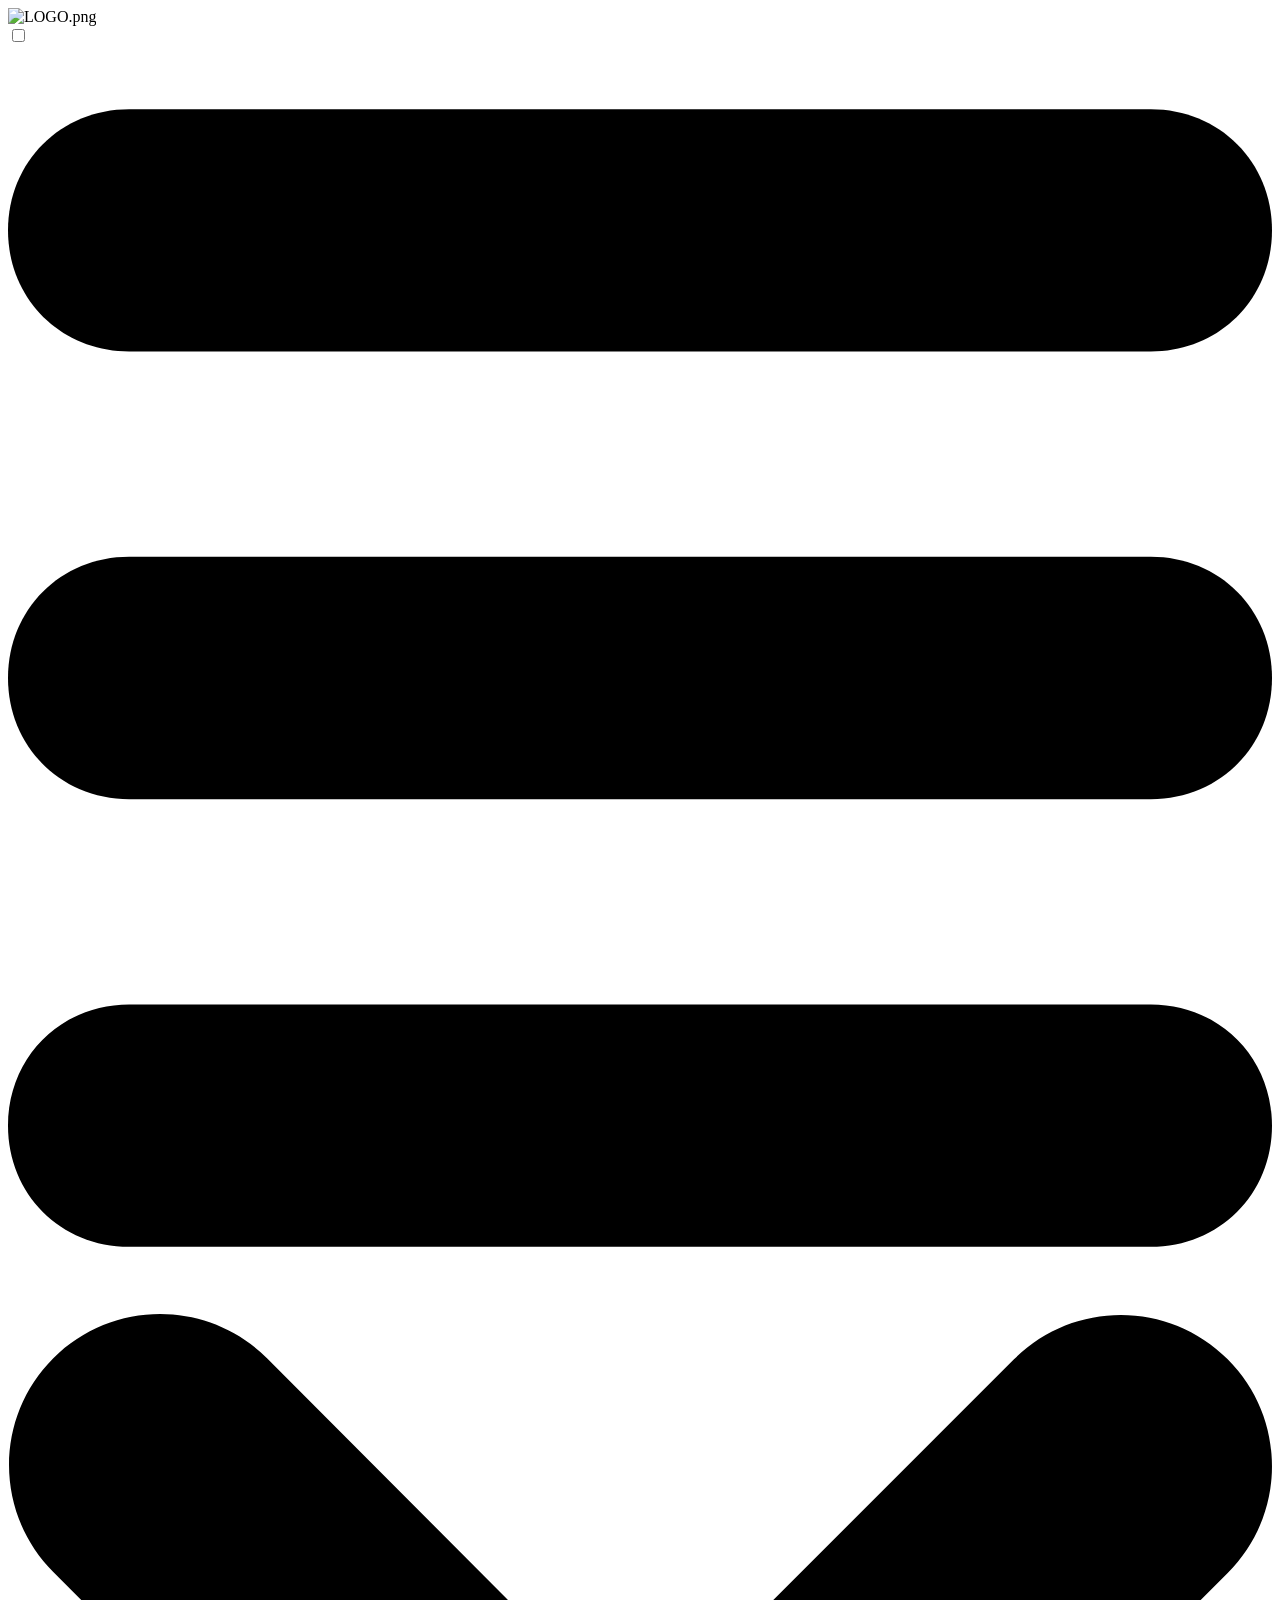
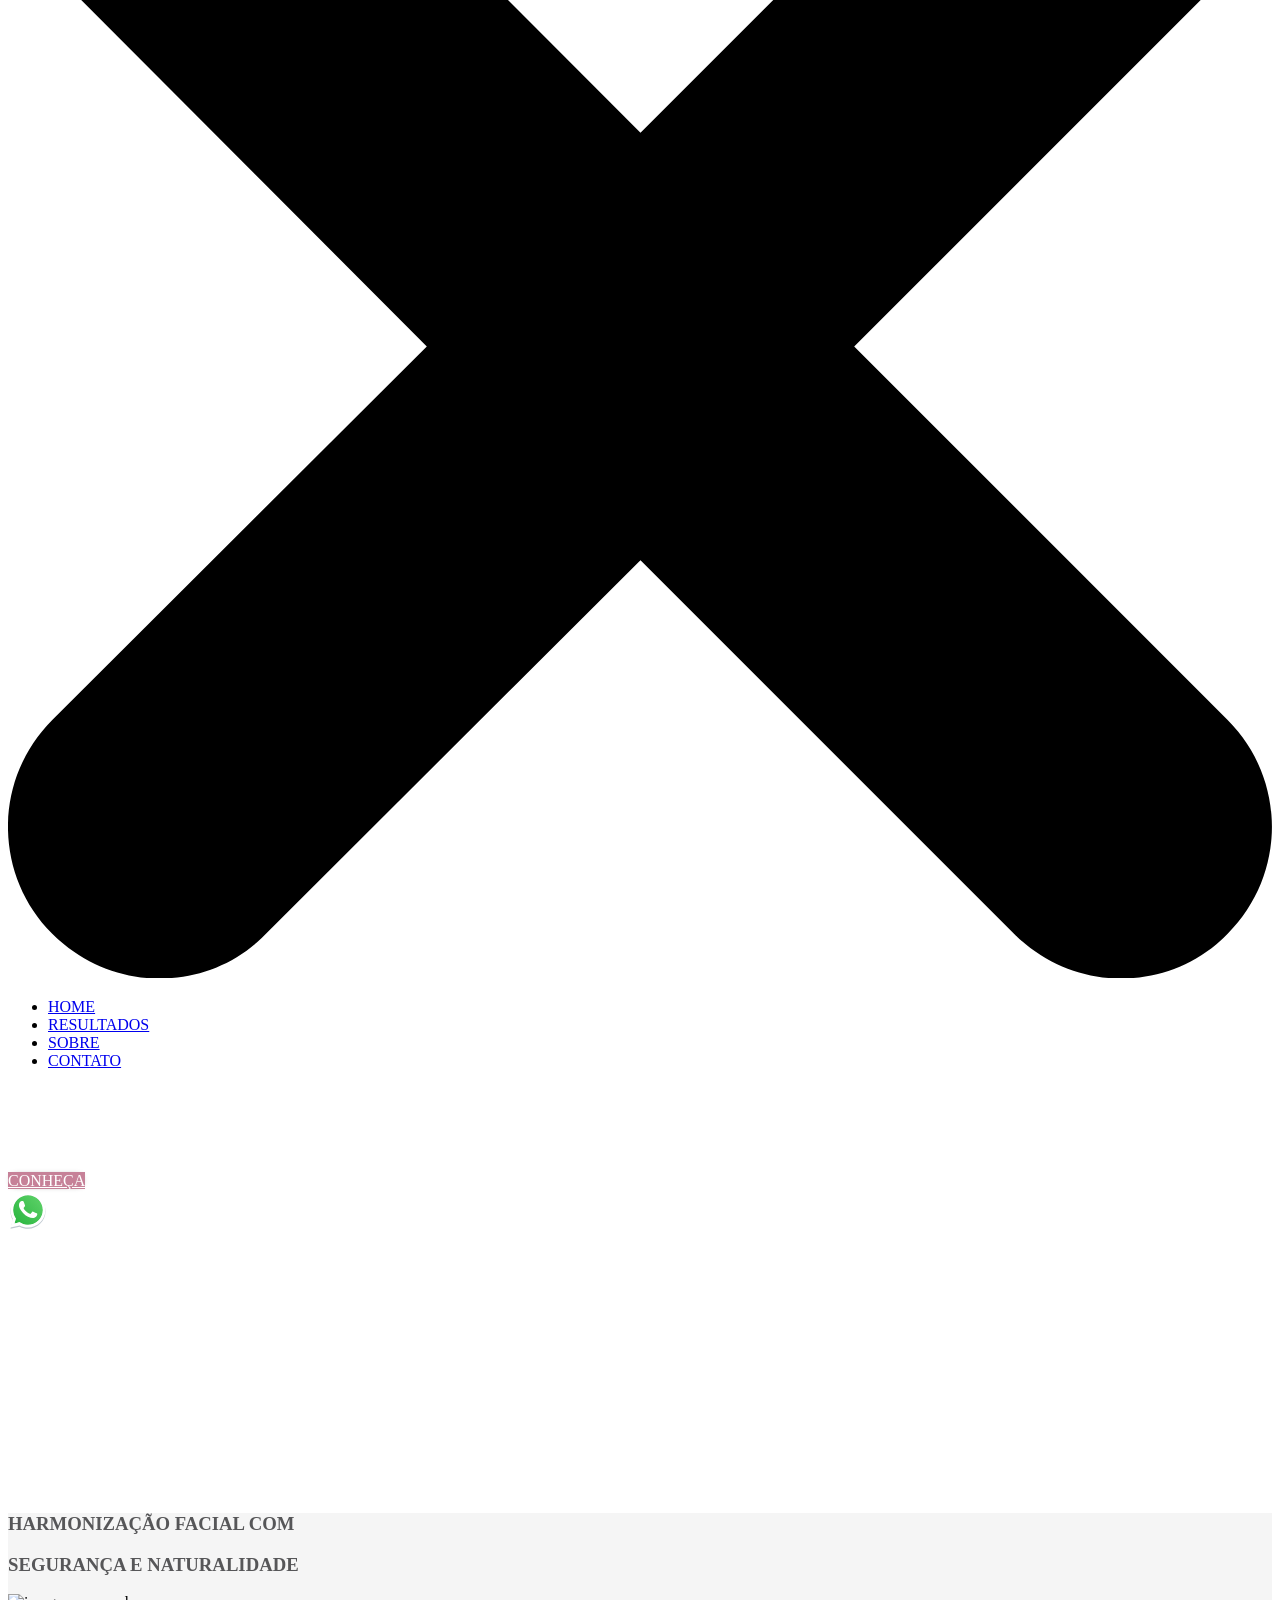
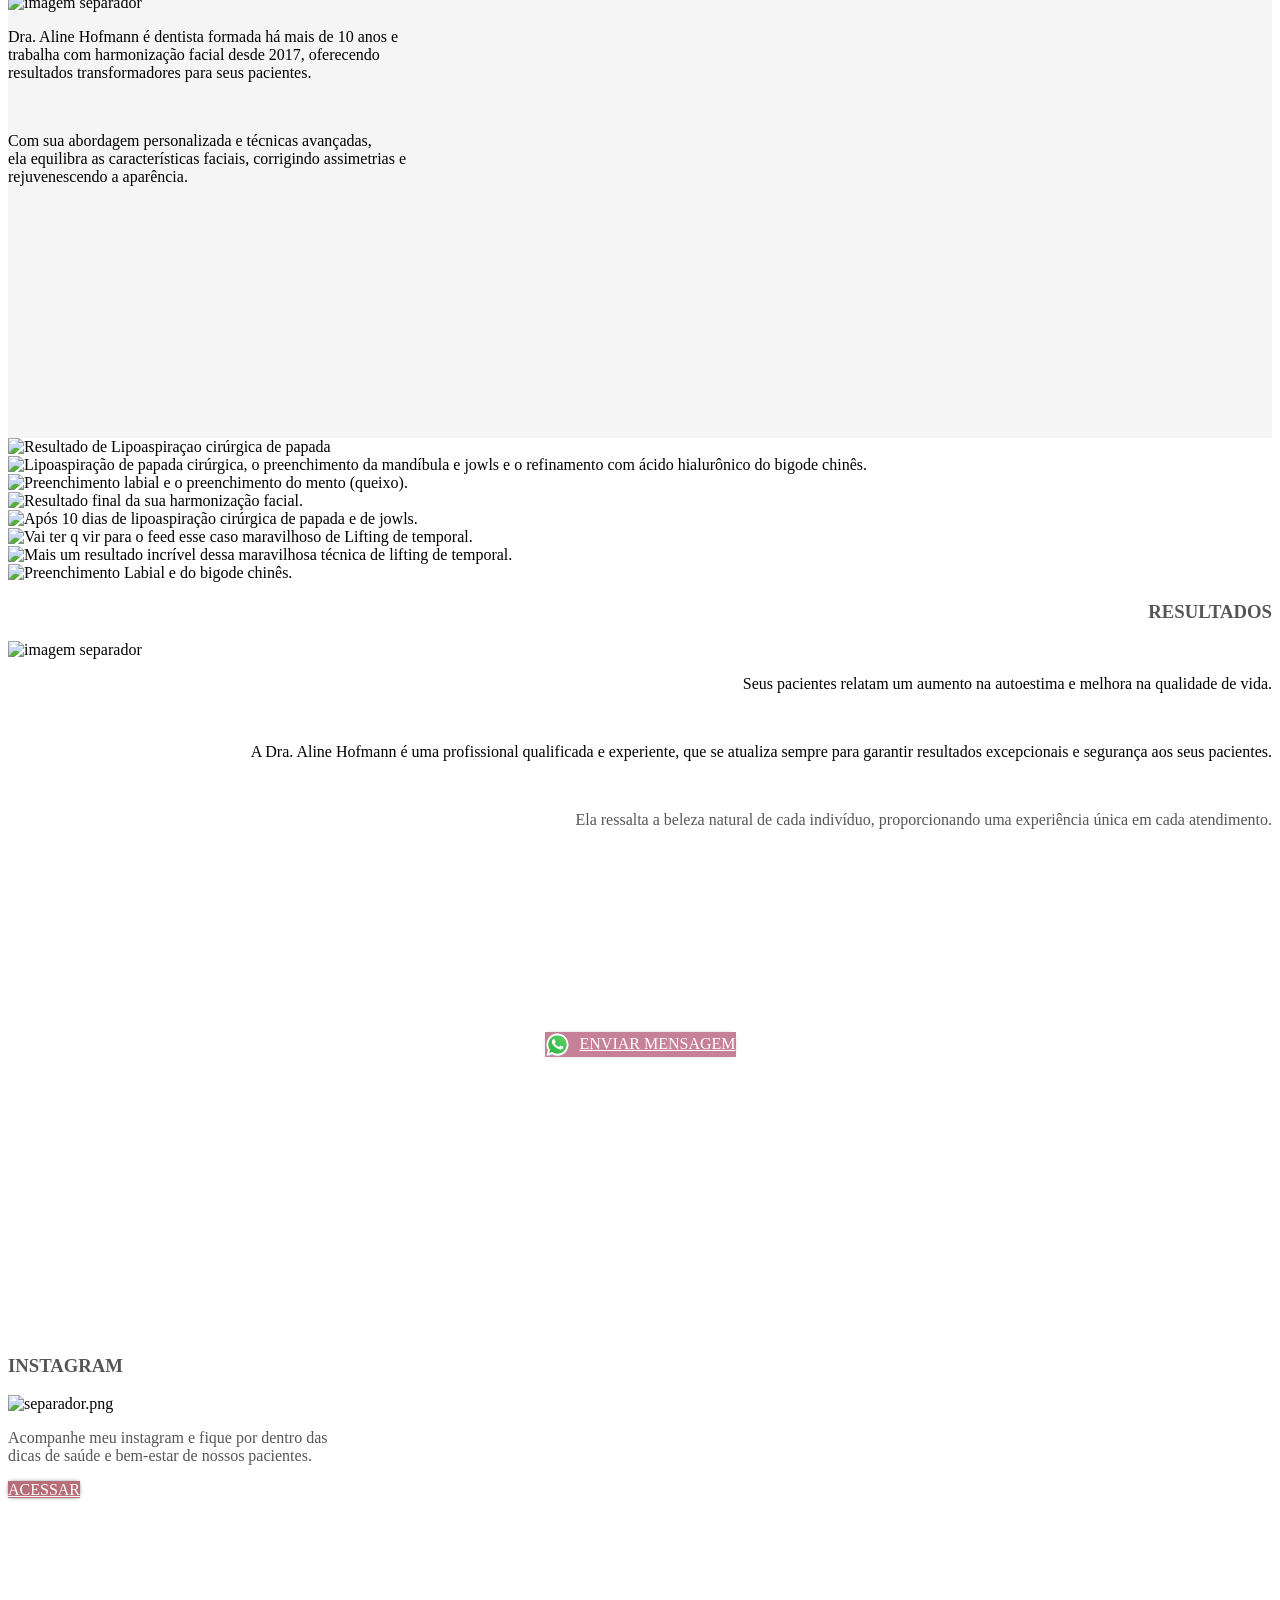
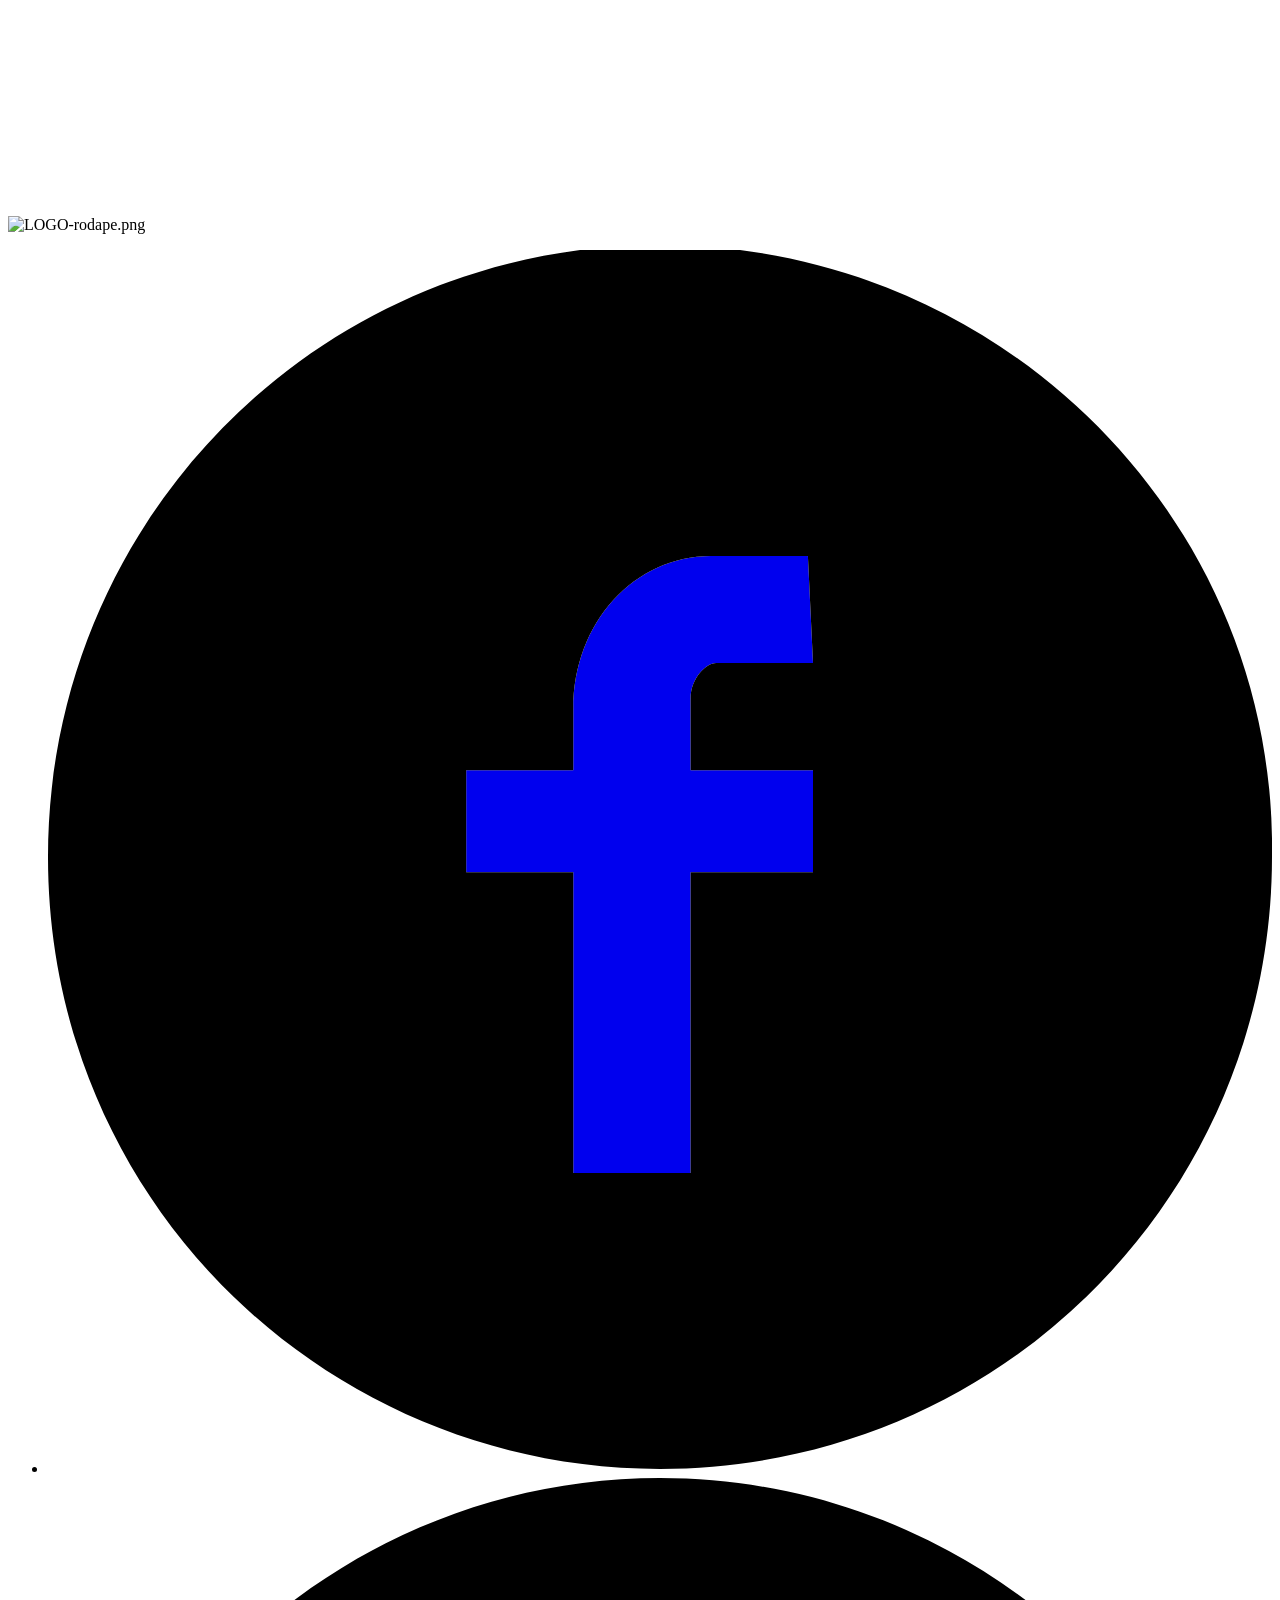
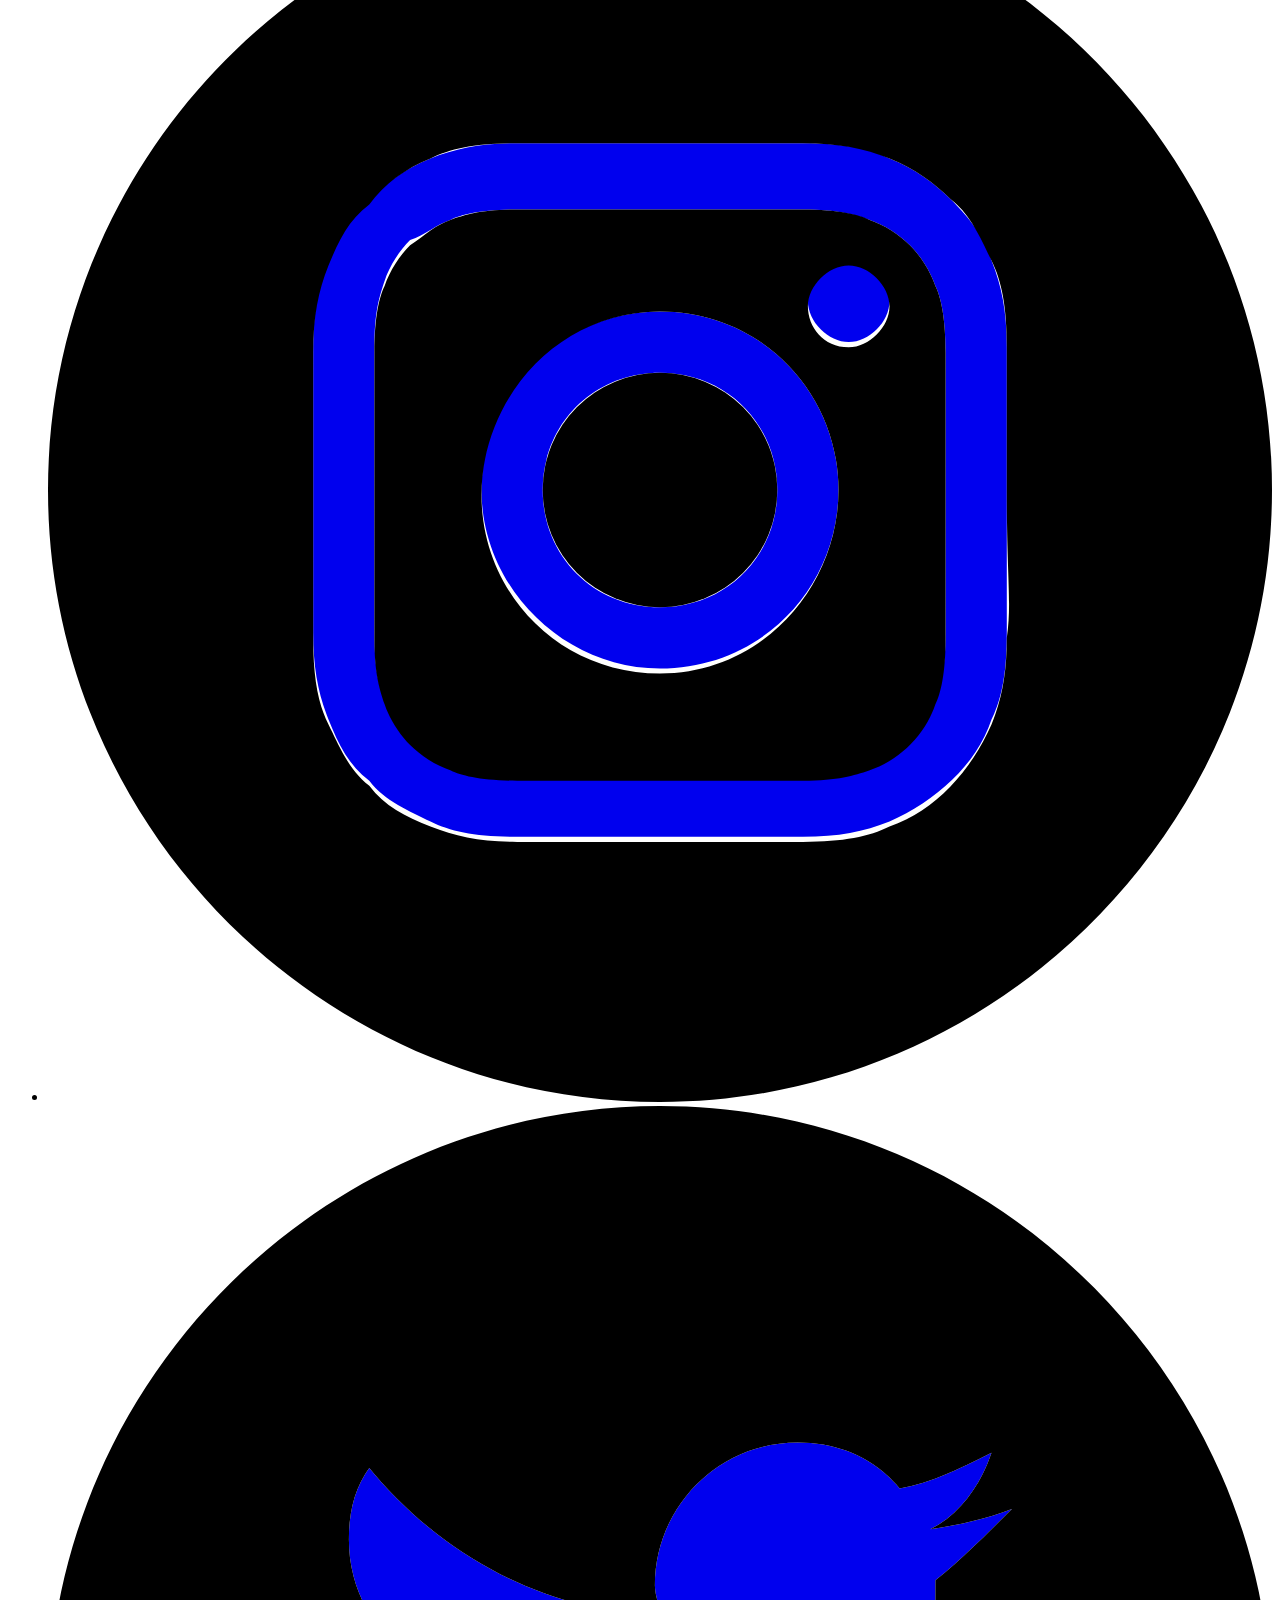
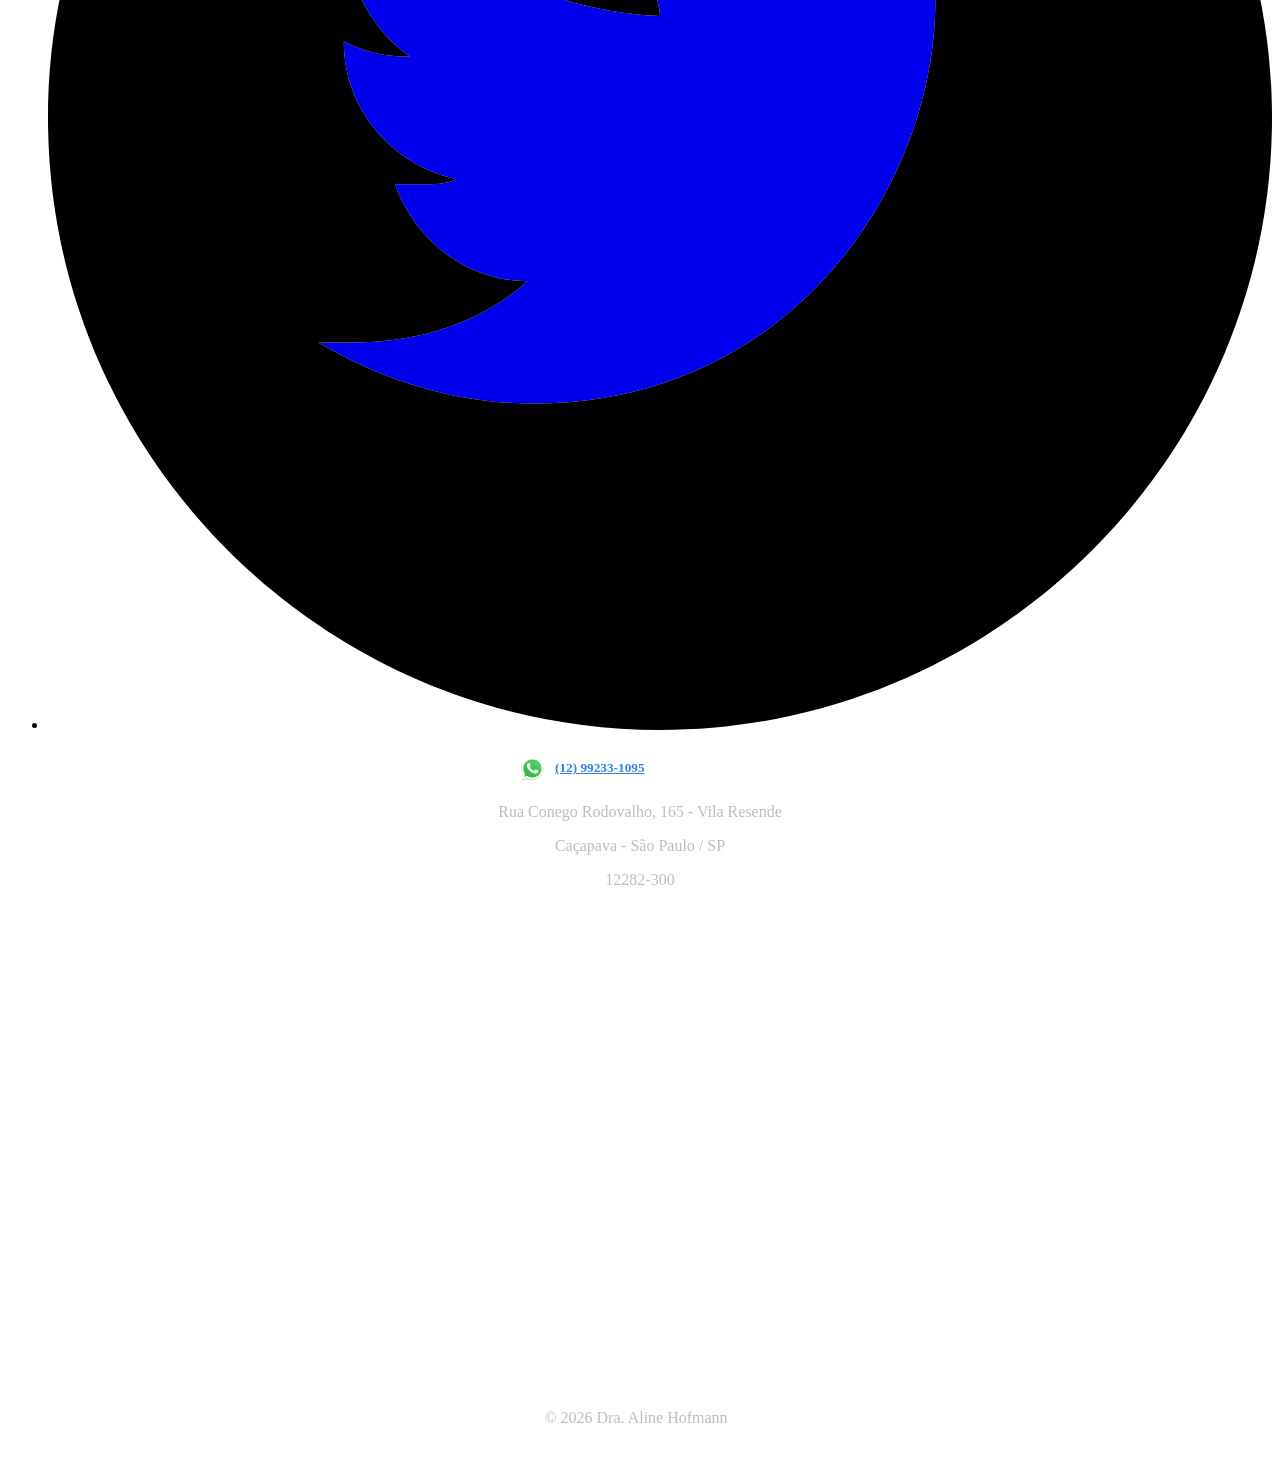
==== index.html @ b55ff2fa "Trocando whats para o comercial, atualizando endereço e adicionando maps" ====
<!DOCTYPE html>
<html lang="pt-BR">
  <head>
    <meta http-equiv="Content-Type" content="text/html; charset=UTF-8">
    <meta http-equiv="X-UA-Compatible" content="IE=edge,chrome=1">
    <meta name="viewport" content="width=device-width, initial-scale=1">
    <meta name="robots" content="index,follow">
    <title>Dra. Aline Hofmann - Estética facial e Odontologia</title>
    <meta name="description" content="Dra. Aline Hofmann - Estética facial e Odontologia">
    <meta name="keywords" content="odontologia, dentista, caçapava, tabubaté, são+josé+dos+campos, vale+do+paraiba, botox, lábios, labios, olhos, malar, queixo, toxina+botulínica, preenchimento, ácido+hialurônico, hialurônico, bioestimuladores, colágeno, sculptra, elleva, radiesse, ellansé, fios+de+PDO, skinbooster, microagulhamento, microagulhamento+com+ativos, papada, lipoaspiraçao, lipoaspiraçao+de+papada, lifting, lifting+de+temporal">

    <meta property="og:title" content="Dra. Aline Hofmann - Estética facial e Odontologia">
    <meta property="og:description" content="Dra. Aline Hofmann - Toxina botulínica, Preenchimento com ácido hialurônico, Bioestimuladores de colágeno (Sculptra, Eleva,  Radiesse, Ellansé), fios de PDO, Skinbooster, Microagulhamento com ativos, Lipoaspiraçao cirúrgica de papada, Liftind de Temporal">
    <meta property="og:locale" content="pt_BR">
    <meta property="og:type" content="website">
    <meta property="og:url" content="https://www.alinehofmann.com.br/">
    <meta property="og:image" content="https://www.alinehofmann.com.br/assets/images/img-dra-aline-hofmann-facebook.jpg">
    <meta property="fb:admins" content="10155799505077445">

    <link rel="canonical" href="https://www.alinehofmann.com.br/" />
    <link rel="shortcut icon" href="https://www.alinehofmann.com.br/favicon.ico" type="image/x-icon">

    <link href="//fonts.googleapis.com/css?family=Open Sans:400,600,700|Oswald:400,700|Open Sans:400,600,700" rel="stylesheet" type="text/css">
    <link href="https://www.alinehofmann.com.br/assets/criadordesites.css" rel="stylesheet" type="text/css">
    <style type="text/css">
      .cs-section[id="87affed4-f72d-4017-9ebb-8d69cf21bd1b"] {  min-height: 405px;}
      .cs-section[id="87affed4-f72d-4017-9ebb-8d69cf21bd1b"] .cs-section-inner {  min-height: 405px;  background-color: transparent;    }  
      .cs-section[id="1ef13ef3-bdd5-4b5e-8edd-8761cfabbfa1"] {  min-height: 525px;}
      .cs-section[id="1ef13ef3-bdd5-4b5e-8edd-8761cfabbfa1"] .cs-section-inner {  min-height: 525px;  background-color: #f5f5f5; background-image: url(https://www.alinehofmann.com.br/assets/images/fundo-section-dra-aline-hofmann.jpg);    background-size: auto auto;    background-repeat: no-repeat;    background-position: 55% bottom;      }  
      .cs-section[id="eca680f0-fd45-4657-93a2-447f425efb27"] {  min-height: 473px;}
      .cs-section[id="eca680f0-fd45-4657-93a2-447f425efb27"] .cs-section-inner {  min-height: 473px;  background-color: #ffffff; }  
      .cs-section[id="e9e33f77-ddb6-4781-aa00-70e6f4f4d36d"] {  min-height: 405px;}
      .cs-section[id="e9e33f77-ddb6-4781-aa00-70e6f4f4d36d"] .cs-section-inner {  min-height: 405px;  background-color: transparent; background-image: url(https://www.alinehofmann.com.br/assets/images/fundo-dra-aline-hofmann-contato.jpg);    background-size: cover;    background-repeat: no-repeat;    background-position: center top;      }  
      .cs-section[id="0ffc27b1-28a8-4366-a45d-7ec8ab87ee44"] {  min-height: 480px;}
      .cs-section[id="0ffc27b1-28a8-4366-a45d-7ec8ab87ee44"] .cs-section-inner {  min-height: 480px;  background-color: #ffffff;    }  
      .cs-box[id="e92eec8a-1429-48e5-b1b8-31c2c25b307f"] {  flex-grow: 1;}  
      .cs-box[id="0e76c240-626f-4d7b-be52-42b5eb890eb5"] {  flex-grow: 1;}  
      .cs-box[id="4282ea22-4638-45f8-8370-131172938792"] {  flex-grow: 1;}  
      .cs-box[id="c6d6bd16-17fa-4824-a4f1-af98941aa340"] {  flex-grow: 1;}  
      .cs-box[id="dc2d6d8b-5787-488d-99de-23ec47aabd65"] {  flex-grow: 1;}  
      .cs-box[id="d5562da3-8df6-44f0-b05c-c382002bd7a2"] {  flex-grow: 1;}  
      .cs-box[id="66aa9462-5ca9-4a7f-a51a-8cf6ae8dc1cd"] {  flex-grow: 1;}  
      .cs-box[id="d1469bec-e2c0-4e7b-a870-e916f5dd176f"] {  flex-grow: 1;}  
      .cs-box[id="c06e4a4c-521c-4574-89d8-bfdb75fa291c"] {  flex-grow: 1;}  
      .cs-box[id="a807c49c-2af8-4cbe-ae10-6f65565608e1"] {  flex-grow: 1;}  
      .cs-box[id="81c29de8-042e-41cd-950f-61c44567dacf"] {  flex-grow: 1;}  
      .cs-box[id="7550367a-5bb1-4c96-9af1-ca6285d6aed5"] {  flex-grow: 1;}  
      .cs-box[id="52821ce9-4f6e-4ec9-953d-88cf67313164"] {  flex-grow: 1;}  
      .cs-widget[id="573e4032-233d-4176-970c-8dd717083af0"] {  background-color: transparent;    }  
      .cs-widget[id="0215de44-20df-435b-91c5-3c0e0ec026ee"] {  background-color: transparent;    }  
      .cs-widget[id="67ed595e-917d-4fee-9561-18fb701de304"] {  background-color: transparent;    }  
      .cs-widget[id="17d13e7f-0bd0-4986-913e-c13561b48bff"] {  background-color: transparent;    }  
      .cs-widget[id="777909b9-0a89-44ed-91aa-9cb2a71a3890"] {  background-color: transparent;    }      
      .cs-widget[id="fb02bfc5-39e2-4574-829b-4930db3669b8"] .cs-button { background: #3280e0;  color: #ffffff;}  
      .cs-widget[id="fb02bfc5-39e2-4574-829b-4930db3669b8"] {  background-color: transparent;    }  
      .cs-widget[id="769c2c56-c8db-432d-91a5-2721d920d220"] {  background-color: transparent;    }  
      .cs-widget[id="b9e8b756-b7b0-46d2-9bb1-5a0d6f4e0ea8"] {  background-color: transparent;    }  
      .cs-widget[id="92c2a20e-2355-4054-bcb6-02766d7647b3"] {  background-color: transparent;    }  
      .cs-widget[id="e57b3d26-78b8-43e7-b9b0-699b42088cfd"] {  background-color: transparent;    }      
      .cs-widget[id="cd05384e-410e-43e2-9fb8-0c58010c916e"] .cs-button { background: #c68198; color: #fff; box-shadow: 0 0 7px -5px #000;}  
      .cs-widget[id="cd05384e-410e-43e2-9fb8-0c58010c916e"] {  background-color: transparent;    }  
      .cs-widget[id="ed3a91a0-9310-438f-9b3a-39dda5f71839"] {  background-color: transparent;    }  
      .cs-widget[id="a56bda56-3e62-4c77-8649-5483f5741de2"] {  background-color: transparent;    }  
      .cs-widget[id="3dcdf884-e6b1-4064-8f90-0953576956d5"] {  background-color: transparent;    }  
      .cs-widget[id="1ebe8f03-679b-4362-b2eb-a366d9a4941a"] {  background-color: transparent;    }  
      .cs-widget[id="2b3e7d1a-5907-4756-b394-331d7299b72e"] {  background-color: transparent;    }  
      .cs-widget[id="26d8e679-ab12-45fa-a3e0-37ed47619045"] {  background-color: transparent;    }  
      .cs-widget[id="fb1d807c-283b-44c5-a903-51cb80289709"] {  background-color: transparent;    }      
      .cs-widget[id="49727b3d-e377-4b45-9fb4-bad9851b17fc"] .cs-button { background: #B76E79;  color: #ffffff;}  
      .cs-widget[id="49727b3d-e377-4b45-9fb4-bad9851b17fc"] {  background-color: transparent;    }
    </style>

    <script async src="https://www.googletagmanager.com/gtag/js?id=G-3TV7PS3K3Y"></script>
    <script>
      window.dataLayer = window.dataLayer || [];
      function gtag(){dataLayer.push(arguments);}
      gtag('js', new Date());

      gtag('config', 'G-3TV7PS3K3Y');
    </script>
  </head>
  <body class="cs-main">
    <div class="cs-page">
      <header id="3a23d030-211c-4ec1-aa91-e8f165fbb660" class="cs-section cs-section-full cs-section-vertical">
        <div class="cs-section-inner">
          <div class="cs-lines">
            <div id="079c7e1a-1aac-40dd-a38c-c7890eeddf8b" class="cs-line">
              <div class="cs-boxes">
                <div id="3ce9b80b-f2b8-42ef-b72b-4edd1510fdbd" class="cs-box">
                  <div class="cs-widgets">
                    <div id="4d9a6888-2d6a-451c-aa8f-9c92322c4303" class="cs-widget cs-image-widget cs-image-alignment-center">
                      <img class="cs-chosen-image" src="https://www.alinehofmann.com.br/assets/images/logo-dra-aline-hofmann.png" title="LOGO.png" alt="LOGO.png">
                    </div>
                  </div>
                </div>

                <div id="7bdf4258-eaf8-45f5-b29d-6df5091e94b3" class="cs-box">
                  <div class="cs-widgets">
                    <div id="02bd848c-ad1d-4960-ab4d-75622d51d214" class="cs-widget cs-menu-widget">
                      <nav class="cs-menu cs-menu-theme-2 cs-menu-horizontal cs-menu-center" role="navigation" aria-label="Menu principal do site">
                        <input aria-label="Se estiver em dispositivos móveis, cheque este item, para exibir o Menu de navegação" type="checkbox" name="cs-menu-control" id="cs-menu-control">
                        <label for="cs-menu-control" class="cs-menu-button">
                          <svg viewBox="0 0 24 24" class="cs-ico-menu" xmlns="http://www.w3.org/2000/svg" aria-labelledby="title" role="img">
                            <title>Ícone para exibir Menu</title>
                            <path d="M21.7,1.2H2.3C1,1.2,0,2.2,0,3.5s1,2.3,2.3,2.3h19.4c1.3,0,2.3-1,2.3-2.3S23,1.2,21.7,1.2z"></path>
                            <path d="M21.7,9.7H2.3C1,9.7,0,10.7,0,12s1,2.3,2.3,2.3h19.4c1.3,0,2.3-1,2.3-2.3S23,9.7,21.7,9.7z"></path>
                            <path d="M21.7,18.2H2.3c-1.3,0-2.3,1-2.3,2.3c0,1.3,1,2.3,2.3,2.3h19.4c1.3,0,2.3-1,2.3-2.3C24,19.2,23,18.2,21.7,18.2z"></path>
                          </svg>
                          <svg viewBox="0 0 24 24.009" class="cs-ico-menu-close" xmlns="http://www.w3.org/2000/svg" aria-labelledby="title" role="img">
                            <title>Ícone para fechar o menu</title>
                            <path d="M16.067,12.009l7.092-7.091c1.121-1.121,1.121-2.938,0-4.058c-1.121-1.121-2.938-1.121-4.058,0 l-7.092,7.092L4.918,0.84C3.797-0.28,1.98-0.28,0.86,0.84c-1.121,1.121-1.121,2.938,0,4.058l7.092,7.111L0.84,19.101 c-1.121,1.121-1.121,2.938,0,4.059c0.561,0.56,1.295,0.85,2.029,0.85c0.734,0,1.469-0.271,2.029-0.85l7.111-7.092l7.092,7.092 c0.561,0.56,1.294,0.85,2.028,0.85s1.469-0.271,2.029-0.85c1.121-1.121,1.121-2.938,0-4.059L16.067,12.009z"></path>
                          </svg>
                        </label>
                        <label for="cs-menu-control" class="cs-menu-overlay"></label>
                        <ul class="cs-menu-items" role="menubar">
                          <li class="cs-is-active">
                            <a href="https://www.alinehofmann.com.br" role="menuitem" tabindex="1">HOME</a>
                          </li>
                          <li>
                            <a href="https://www.alinehofmann.com.br/#resultados" role="menuitem" tabindex="1">RESULTADOS</a>
                          </li>
                          <li>
                            <a href="https://www.alinehofmann.com.br/#sobre" role="menuitem" tabindex="1">SOBRE</a>
                          <li>
                            <a href="https://www.alinehofmann.com.br/#contato" role="menuitem" tabindex="1">CONTATO</a>
                          </li>
                        </ul>
                      </nav>
                    </div>
                  </div>
                </div>
              </div>
            </div>
          </div>
        </div>
      </header>

      <section id="87affed4-f72d-4017-9ebb-8d69cf21bd1b" class="cs-section cs-section-full cs-section-vertical">
        <div class="cs-section-inner">
          <div class="cs-lines">
            <div id="85b392da-c947-4898-b835-e205c1ae2046" class="cs-line">
              <div class="cs-boxes">
                <div id="81c29de8-042e-41cd-950f-61c44567dacf" class="cs-box">
                  <div class="cs-widgets">
                    <div id="a56bda56-3e62-4c77-8649-5483f5741de2" class="cs-widget cs-text-widget">
                      <div class="text-editor">
                        <h3 style="text-align:center"><span style="color:#ffffff">Dra. Aline Hofmann</span></h3>
                      </div>  
                    </div>
                  </div>
                </div>
              </div>
            </div>

            <div id="1c8bf92c-c6b6-407b-bbf6-e5daad0a086b" class="cs-line">
              <div class="cs-boxes">
                <div id="a807c49c-2af8-4cbe-ae10-6f65565608e1" class="cs-box">
                  <div class="cs-widgets">
                    <div id="ed3a91a0-9310-438f-9b3a-39dda5f71839" class="cs-widget cs-text-widget">
                      <div class="text-editor">
                        <h5 style="text-align:center"><span style="color:#ffffff">Estética facial e Odontologia!</span></h5>
                      </div>
                    </div>
                  </div>
                </div>
              </div>
            </div>

            <div id="baab2020-802c-43c7-9ec9-2ad01d712388" class="cs-line">
              <div class="cs-boxes">
                <div id="c06e4a4c-521c-4574-89d8-bfdb75fa291c" class="cs-box">
                  <div class="cs-widgets">
                    <div id="cd05384e-410e-43e2-9fb8-0c58010c916e" class="cs-widget cs-button-widget cs-button-alignment-center">
                      <a href="#sobre" class="cs-button cs-button-theme-5" role="button" target="_self" title="Saiba mais sobre a Dra. Aline Hofmann">
                        <span>CONHEÇA</span>
                      </a>
                    </div>
                    <div id="cd05384e-410e-43e2-9fb8-0c58010c916e" class="cs-widget cs-button-widget cs-button-alignment-center">
                      <a role="button" href="https://api.whatsapp.com/send?phone=5512992331095&amp;text=Ol%C3%A1%2C%20te%20encontrei%20pelo%20site.%20Gostaria%20de%20agendar%20uma%20consulta%20para%20realizar%20procedimentos." title="Enviar mensagem por Whatsapp para Dra. Aline Hofmann" target="_blank">
                        <svg xmlns="http://www.w3.org/2000/svg" width="40" height="40" viewBox="0 0 32 32" fill="none">
                          <path fill-rule="evenodd" clip-rule="evenodd" d="M16 31C23.732 31 30 24.732 30 17C30 9.26801 23.732 3 16 3C8.26801 3 2 9.26801 2 17C2 19.5109 2.661 21.8674 3.81847 23.905L2 31L9.31486 29.3038C11.3014 30.3854 13.5789 31 16 31ZM16 28.8462C22.5425 28.8462 27.8462 23.5425 27.8462 17C27.8462 10.4576 22.5425 5.15385 16 5.15385C9.45755 5.15385 4.15385 10.4576 4.15385 17C4.15385 19.5261 4.9445 21.8675 6.29184 23.7902L5.23077 27.7692L9.27993 26.7569C11.1894 28.0746 13.5046 28.8462 16 28.8462Z" fill="#BFC8D0"></path>
                          <path d="M28 16C28 22.6274 22.6274 28 16 28C13.4722 28 11.1269 27.2184 9.19266 25.8837L5.09091 26.9091L6.16576 22.8784C4.80092 20.9307 4 18.5589 4 16C4 9.37258 9.37258 4 16 4C22.6274 4 28 9.37258 28 16Z" fill="url(#paint0_linear_87_7264)"></path>
                          <path fill-rule="evenodd" clip-rule="evenodd" d="M16 30C23.732 30 30 23.732 30 16C30 8.26801 23.732 2 16 2C8.26801 2 2 8.26801 2 16C2 18.5109 2.661 20.8674 3.81847 22.905L2 30L9.31486 28.3038C11.3014 29.3854 13.5789 30 16 30ZM16 27.8462C22.5425 27.8462 27.8462 22.5425 27.8462 16C27.8462 9.45755 22.5425 4.15385 16 4.15385C9.45755 4.15385 4.15385 9.45755 4.15385 16C4.15385 18.5261 4.9445 20.8675 6.29184 22.7902L5.23077 26.7692L9.27993 25.7569C11.1894 27.0746 13.5046 27.8462 16 27.8462Z" fill="white"></path>
                          <path d="M12.5 9.49989C12.1672 8.83131 11.6565 8.8905 11.1407 8.8905C10.2188 8.8905 8.78125 9.99478 8.78125 12.05C8.78125 13.7343 9.52345 15.578 12.0244 18.3361C14.438 20.9979 17.6094 22.3748 20.2422 22.3279C22.875 22.2811 23.4167 20.0154 23.4167 19.2503C23.4167 18.9112 23.2062 18.742 23.0613 18.696C22.1641 18.2654 20.5093 17.4631 20.1328 17.3124C19.7563 17.1617 19.5597 17.3656 19.4375 17.4765C19.0961 17.8018 18.4193 18.7608 18.1875 18.9765C17.9558 19.1922 17.6103 19.083 17.4665 19.0015C16.9374 18.7892 15.5029 18.1511 14.3595 17.0426C12.9453 15.6718 12.8623 15.2001 12.5959 14.7803C12.3828 14.4444 12.5392 14.2384 12.6172 14.1483C12.9219 13.7968 13.3426 13.254 13.5313 12.9843C13.7199 12.7145 13.5702 12.305 13.4803 12.05C13.0938 10.953 12.7663 10.0347 12.5 9.49989Z" fill="white"></path>
                          <defs>
                            <linearGradient id="paint0_linear_87_7264" x1="26.5" y1="7" x2="4" y2="28" gradientUnits="userSpaceOnUse">
                              <stop stop-color="#5BD066"></stop>
                              <stop offset="1" stop-color="#27B43E"></stop>
                            </linearGradient>
                          </defs>
                        </svg>
                      </a>
                    </div>
                  </div>
                </div>
              </div>
            </div>
          </div>
        </div>
      </section>

      <section id="1ef13ef3-bdd5-4b5e-8edd-8761cfabbfa1" class="cs-section cs-section-full cs-section-vertical">
        <div id="sobre" class="cs-section-inner">
          <div class="cs-lines">
            <div id="424872f7-7ba6-40a3-8a47-dd97fa4ecc2a" class="cs-line">
              <div class="cs-boxes">
                <div id="66aa9462-5ca9-4a7f-a51a-8cf6ae8dc1cd" class="cs-box">
                  <div class="cs-widgets">
                    <div id="92c2a20e-2355-4054-bcb6-02766d7647b3" class="cs-widget cs-text-widget">
                      <div class="text-editor">
                        <h3><span style="color:#565658">HARMONIZAÇÃO FACIAL COM</span></h3>
                        <h3><span style="color:#565658">SEGURANÇA E NATURALIDADE</span></h3>
                      </div>
                    </div>
                    <div id="26d8e679-ab12-45fa-a3e0-37ed47619045" class="cs-widget cs-image-widget cs-image-alignment-left">
                      <img class="cs-chosen-image" src="https://www.alinehofmann.com.br/assets/images/img-separador.png" alt="imagem separador">
                    </div>
                  </div>
                </div>
              </div>
            </div>

            <div id="0d528a15-fcca-4c69-968d-08b0c9d94105" class="cs-line">
              <div class="cs-boxes"><div id="d5562da3-8df6-44f0-b05c-c382002bd7a2" class="cs-box">
                  <div class="cs-widgets">
                    <div id="b9e8b756-b7b0-46d2-9bb1-5a0d6f4e0ea8" class="cs-widget cs-text-widget">
                      <div class="text-editor">
                        <p><span style="color:#565658"></span>Dra. Aline Hofmann é dentista formada há mais de 10 anos e <br />trabalha com harmonização facial desde 2017, oferecendo <br />resultados transformadores para seus pacientes.</span></p>
                        <p>&nbsp;</p>
                        <p><span style="color:#565658"></span>Com sua abordagem personalizada e técnicas avançadas, <br />ela equilibra as características faciais, corrigindo assimetrias e <br />rejuvenescendo a aparência.</span></p>
                      </div>
                    </div>
                  </div>
                </div>
              </div>
            </div>
          </div>
        </div>
      </section>

      <section id="eca680f0-fd45-4657-93a2-447f425efb27" class="cs-section cs-section-full cs-section-vertical">
        <div id="resultados" class="cs-section-inner">
          <div class="cs-lines">
            <div id="3cfa3836-53ee-46c2-a505-c936c4284f30" class="cs-line">
              <div class="cs-boxes">
                <div id="06c82c9d-6d82-4af4-9c57-5b5ea26ad153" class="cs-box">
                  <div class="cs-widgets">
                    <div id="7194fffa-2c5c-4e5c-b164-70413af99411" class="cs-widget cs-gallery-widget">
                      <div class="cs-gallery owl-carousel owl-theme"
                        data-arrow-navigation="true"
                        data-autoplay-timeout="2000"
                        data-autoplay="true"
                        data-dots="false"
                        data-images-per-row="3"
                        data-items="1"
                        data-keep-original-size="true"
                        data-layout="no-nav-slider"
                        data-lazy-load=true
                        data-lazy-load-eager="0"
                        data-loop="true"
                        data-margin="5"
                        data-nav="true"
                        data-navigation-style="none"
                        data-stage-padding="0"
                        data-show-more="false"
                        data-type="slider"
                      >
                        <div class="image-wrapper">
                          <img class="owl-lazy"
                            alt="Resultado de Lipoaspiraçao cirúrgica de papada"
                            data-height="666"
                            data-href=""
                            data-index="0"
                            data-src-thumb="https://www.alinehofmann.com.br/assets/images/gallery/resultado-1.jpg"
                            data-src="https://www.alinehofmann.com.br/assets/images/gallery/resultado-1.jpg"
                            data-target="_self"
                            data-width="1000"
                            title="Resultado de Lipoaspiraçao cirúrgica de papada" />
                        </div>
                        <div class="image-wrapper">
                          <img class="owl-lazy"
                            alt="Lipoaspiração de papada cirúrgica, o preenchimento da mandíbula e jowls e o refinamento com ácido hialurônico do bigode chinês."
                            data-height="666"
                            data-href=""
                            data-index="1"
                            data-src-thumb="https://www.alinehofmann.com.br/assets/images/gallery/resultado-2.jpg"
                            data-src="https://www.alinehofmann.com.br/assets/images/gallery/resultado-2.jpg"
                            data-target="_self"
                            data-width="1000"
                            title="Lipoaspiração de papada cirúrgica, o preenchimento da mandíbula e jowls e o refinamento com ácido hialurônico do bigode chinês." />
                        </div>
                        <div class="image-wrapper">
                          <img class="owl-lazy"
                            alt="Preenchimento labial e o preenchimento do mento (queixo)."
                            data-height="666"
                            data-href=""
                            data-index="2"
                            data-src-thumb="https://www.alinehofmann.com.br/assets/images/gallery/resultado-3.jpg"
                            data-src="https://www.alinehofmann.com.br/assets/images/gallery/resultado-3.jpg"
                            data-target="_self"
                            data-width="1000"
                            title="Preenchimento labial e o preenchimento do mento (queixo)." />
                        </div>
                        <div class="image-wrapper">
                          <img class="owl-lazy"
                            alt="Resultado final da sua harmonização facial."
                            data-height="720"
                            data-href=""
                            data-index="3"
                            data-src-thumb="https://www.alinehofmann.com.br/assets/images/gallery/resultado-4.jpg"
                            data-src="https://www.alinehofmann.com.br/assets/images/gallery/resultado-4.jpg"
                            data-target="_self"
                            data-width="1080"
                            title="Resultado final da sua harmonização facial." />
                        </div>
                        <div class="image-wrapper">
                          <img class="owl-lazy"
                            alt="Após 10 dias de lipoaspiração cirúrgica de papada e de jowls."
                            data-height="675"
                            data-href=""
                            data-index="4"
                            data-src-thumb="https://www.alinehofmann.com.br/assets/images/gallery/resultado-5.jpg"
                            data-src="https://www.alinehofmann.com.br/assets/images/gallery/resultado-5.jpg"
                            data-target="_self"
                            data-width="1080"
                            title="Após 10 dias de lipoaspiração cirúrgica de papada e de jowls." />
                        </div>
                        <div class="image-wrapper">
                          <img class="owl-lazy"
                            alt="Vai ter q vir para o feed esse caso maravilhoso de Lifting de temporal."
                            data-height="720"
                            data-href=""
                            data-index="5"
                            data-src-thumb="https://www.alinehofmann.com.br/assets/images/gallery/resultado-6.jpg"
                            data-src="https://www.alinehofmann.com.br/assets/images/gallery/resultado-6.jpg"
                            data-target="_self"
                            data-width="1080"
                            title="Vai ter q vir para o feed esse caso maravilhoso de Lifting de temporal." />
                        </div>
                        <div class="image-wrapper">
                          <img class="owl-lazy"
                            alt="Mais um resultado incrível dessa maravilhosa técnica de lifting de temporal."
                            data-height="1441"
                            data-href=""
                            data-index="6"
                            data-src-thumb="https://www.alinehofmann.com.br/assets/images/gallery/resultado-7.jpg"
                            data-src="https://www.alinehofmann.com.br/assets/images/gallery/resultado-7.jpg"
                            data-target="_self"
                            data-width="1080"
                            title="Mais um resultado incrível dessa maravilhosa técnica de lifting de temporal." />
                        </div>
                        <div class="image-wrapper">
                          <img class="owl-lazy"
                            alt="Preenchimento Labial e do bigode chinês."
                            data-height="1441"
                            data-href=""
                            data-index="7"
                            data-src-thumb="https://www.alinehofmann.com.br/assets/images/gallery/resultado-8.jpg"
                            data-src="https://www.alinehofmann.com.br/assets/images/gallery/resultado-8.jpg"
                            data-target="_self"
                            data-width="1080"
                            title="Preenchimento Labial e do bigode chinês." />
                        </div>
                      </div>
                    </div>
                  </div>
                </div>

                <div id="4282ea22-4638-45f8-8370-131172938792" class="cs-box">
                  <div class="cs-widgets">
                    <div id="17d13e7f-0bd0-4986-913e-c13561b48bff" class="cs-widget cs-text-widget">
                      <div class="text-editor">
                        <h3 style="text-align:right"><span style="color:#565658">RESULTADOS</span></h3>
                      </div>
                    </div>
                    <div id="1ebe8f03-679b-4362-b2eb-a366d9a4941a" class="cs-widget cs-image-widget cs-image-alignment-right">
                      <img class="cs-chosen-image" src="https://www.alinehofmann.com.br/assets/images/img-separador.png" alt="imagem separador">                      
                    </div>
                    <div id="67ed595e-917d-4fee-9561-18fb701de304" class="cs-widget cs-text-widget">
                      <div class="text-editor">
                        <p style="text-align:right"><span style="color:#565658"></span>Seus pacientes relatam um aumento na autoestima e melhora na qualidade de vida.</span></p>
                        <p>&nbsp;</p>
                        <p style="text-align:right"><span style="color:#565658"></span>A Dra. Aline Hofmann é uma profissional qualificada e experiente, que se atualiza sempre para  garantir resultados excepcionais e segurança aos seus pacientes.</span></p>
                        <p>&nbsp;</p>
                        <p style="text-align:right"><span style="color:#565658">Ela ressalta a beleza natural de cada indivíduo, proporcionando uma experiência única em cada atendimento.</span></p>
                      </div>
                    </div>
                  </div>
                </div>
              </div>
            </div>
          </div>
        </div>
      </section>

      <section id="e9e33f77-ddb6-4781-aa00-70e6f4f4d36d" class="cs-section cs-section-full cs-section-vertical">
        <div id="contato" class="cs-section-inner">
          <div class="cs-lines">
            <div id="c80245bc-f1e3-4326-9823-8bb23158cb8b" class="cs-line">
              <div class="cs-boxes">
                <div id="dc2d6d8b-5787-488d-99de-23ec47aabd65" class="cs-box">
                  <div class="cs-widgets">
                    <div id="769c2c56-c8db-432d-91a5-2721d920d220" class="cs-widget cs-text-widget">
                      <div class="text-editor">
                        <h2><span style="color:#ffffff">ENTRE EM CONTATO</span></h2>
                      </div>
                    </div>
                    <div id="2b3e7d1a-5907-4756-b394-331d7299b72e" class="cs-widget cs-text-widget">
                      <div class="text-editor">
                        <p><span style="color:#ffffff">Tire suas dúvidas e agende uma consulta.</span></p>
                      </div>
                    </div>
                  </div>
                </div>

                <div id="52821ce9-4f6e-4ec9-953d-88cf67313164" class="cs-box" style="align-items: center; display: flex; justify-content: center;">
                  <div class="cs-widgets">
                    <div id="cd05384e-410e-43e2-9fb8-0c58010c916e" class="cs-widget cs-button-widget cs-button-alignment-center">
                      <a href="https://api.whatsapp.com/send?phone=5512992331095&text=Ol%C3%A1%2C%20te%20encontrei%20pelo%20site.%20Gostaria%20de%20agendar%20uma%20consulta%20para%20realizar%20procedimentos." target="_blank" class="cs-button cs-button-theme-5" style="display: flex; align-items: center; max-width: 240px; margin: 20px auto 0;">
                        <svg xmlns="http://www.w3.org/2000/svg" width="25px" height="25px" viewBox="0 0 32 32" fill="none" style="margin-right: 10px;">
                          <path fill-rule="evenodd" clip-rule="evenodd" d="M16 31C23.732 31 30 24.732 30 17C30 9.26801 23.732 3 16 3C8.26801 3 2 9.26801 2 17C2 19.5109 2.661 21.8674 3.81847 23.905L2 31L9.31486 29.3038C11.3014 30.3854 13.5789 31 16 31ZM16 28.8462C22.5425 28.8462 27.8462 23.5425 27.8462 17C27.8462 10.4576 22.5425 5.15385 16 5.15385C9.45755 5.15385 4.15385 10.4576 4.15385 17C4.15385 19.5261 4.9445 21.8675 6.29184 23.7902L5.23077 27.7692L9.27993 26.7569C11.1894 28.0746 13.5046 28.8462 16 28.8462Z" fill="#BFC8D0"></path>
                          <path d="M28 16C28 22.6274 22.6274 28 16 28C13.4722 28 11.1269 27.2184 9.19266 25.8837L5.09091 26.9091L6.16576 22.8784C4.80092 20.9307 4 18.5589 4 16C4 9.37258 9.37258 4 16 4C22.6274 4 28 9.37258 28 16Z" fill="url(#paint0_linear_87_7264)"></path>
                          <path fill-rule="evenodd" clip-rule="evenodd" d="M16 30C23.732 30 30 23.732 30 16C30 8.26801 23.732 2 16 2C8.26801 2 2 8.26801 2 16C2 18.5109 2.661 20.8674 3.81847 22.905L2 30L9.31486 28.3038C11.3014 29.3854 13.5789 30 16 30ZM16 27.8462C22.5425 27.8462 27.8462 22.5425 27.8462 16C27.8462 9.45755 22.5425 4.15385 16 4.15385C9.45755 4.15385 4.15385 9.45755 4.15385 16C4.15385 18.5261 4.9445 20.8675 6.29184 22.7902L5.23077 26.7692L9.27993 25.7569C11.1894 27.0746 13.5046 27.8462 16 27.8462Z" fill="white"></path>
                          <path d="M12.5 9.49989C12.1672 8.83131 11.6565 8.8905 11.1407 8.8905C10.2188 8.8905 8.78125 9.99478 8.78125 12.05C8.78125 13.7343 9.52345 15.578 12.0244 18.3361C14.438 20.9979 17.6094 22.3748 20.2422 22.3279C22.875 22.2811 23.4167 20.0154 23.4167 19.2503C23.4167 18.9112 23.2062 18.742 23.0613 18.696C22.1641 18.2654 20.5093 17.4631 20.1328 17.3124C19.7563 17.1617 19.5597 17.3656 19.4375 17.4765C19.0961 17.8018 18.4193 18.7608 18.1875 18.9765C17.9558 19.1922 17.6103 19.083 17.4665 19.0015C16.9374 18.7892 15.5029 18.1511 14.3595 17.0426C12.9453 15.6718 12.8623 15.2001 12.5959 14.7803C12.3828 14.4444 12.5392 14.2384 12.6172 14.1483C12.9219 13.7968 13.3426 13.254 13.5313 12.9843C13.7199 12.7145 13.5702 12.305 13.4803 12.05C13.0938 10.953 12.7663 10.0347 12.5 9.49989Z" fill="white"></path>
                          <defs>
                            <linearGradient id="paint0_linear_87_7264" x1="26.5" y1="7" x2="4" y2="28" gradientUnits="userSpaceOnUse">
                              <stop stop-color="#5BD066"></stop>
                              <stop offset="1" stop-color="#27B43E"></stop>
                            </linearGradient>
                          </defs>
                        </svg>
                        ENVIAR MENSAGEM
                      </a>
                    </div>
                  </div>
                </div>
              </div>
            </div>
          </div>
        </div>
      </section>

      <section id="0ffc27b1-28a8-4366-a45d-7ec8ab87ee44" class="cs-section cs-section-full cs-section-vertical">
        <div class="cs-section-inner">
          <div class="cs-lines">
            
            <div id="5b60ab4e-5c68-4eb4-a488-8ee1c4a2294b" class="cs-line">
              <div class="cs-boxes">
                
                <div id="e92eec8a-1429-48e5-b1b8-31c2c25b307f" class="cs-box" style="display: flex; align-items: center;">
                  <div class="cs-widgets">
                    <div id="573e4032-233d-4176-970c-8dd717083af0" class="cs-widget cs-text-widget">
                      <div class="text-editor">
                        <h3><span style="color:#565658">INSTAGRAM</span></h3>
                      </div>
                    </div>
                    <div id="3dcdf884-e6b1-4064-8f90-0953576956d5" class="cs-widget cs-image-widget cs-image-alignment-left">
                      <img class="cs-chosen-image" src="https://www.alinehofmann.com.br/assets/images/img-separador.png" title="separador.png" alt="separador.png">
                    </div>
                    <div id="fb1d807c-283b-44c5-a903-51cb80289709" class="cs-widget cs-text-widget">
                      <div class="text-editor">
                        <p><span style="color:#565658">Acompanhe meu instagram e fique por dentro das <br />dicas de saúde e bem-estar de nossos pacientes.&nbsp;</span></p>
                      </div>
                    </div>

                    <div id="49727b3d-e377-4b45-9fb4-bad9851b17fc" class="cs-widget cs-button-widget cs-button-alignment-left">                      
                      <a style="box-shadow: 0 0 5px -2px #000;" href="https://www.instagram.com/dra_aline_hofmann/?utm_source=site_dra" class="cs-button cs-button-theme-5" role="button" target="_blank">
                        <span>ACESSAR</span>
                      </a>
                    </div>
                  </div>
                </div>

                <div id="7550367a-5bb1-4c96-9af1-ca6285d6aed5" class="cs-box">
                  <div class="cs-widgets">
                    <div id="0215de44-20df-435b-91c5-3c0e0ec026ee" class="cs-widget cs-video-widget">
                      <div class="cs-image-widget">
                        <blockquote class="instagram-media" data-instgrm-permalink="https://www.instagram.com/p/CiL3aqgLXXR/?utm_source=site_dra&amp;utm_campaign=embed_site" data-instgrm-version="14" style=" background:#FFF; border:0; border-radius:3px; box-shadow:0 0 1px 0 rgba(0,0,0,0.5),0 1px 10px 0 rgba(0,0,0,0.15); margin: 1px; max-width:540px; min-width:326px; padding:0; width:99.375%; width:-webkit-calc(100% - 2px); width:calc(100% - 2px);"></blockquote>
                      </div>
                    </div>
                  </div>
                </div>
              </div>
            </div>
          </div>
        </div>
      </section>

      <footer id="ea6f490f-95d0-49ba-af57-de3e62d012ec" class="cs-section cs-section-full cs-section-vertical">
        <div class="cs-section-inner">
          <div class="cs-lines">
            <div id="818bb247-abfc-4df7-9af4-ec80dd80e693" class="cs-line">
              <div class="cs-boxes">
                <div id="14bfde65-f240-43b7-ac24-d9b0ba5c2245" class="cs-box">
                  <div class="cs-widgets">
                    <div id="11c35e75-91ac-49f4-afcd-7a7b15ab6097" class="cs-widget cs-image-widget cs-image-alignment-center">
                      <img class="cs-chosen-image" style="max-width: 300px;" src="https://www.alinehofmann.com.br/assets/images/logo-dra-aline-hofmann-gray.png" title="LOGO-rodape.png" alt="LOGO-rodape.png">
                    </div>
                  </div>
                </div>                
              </div>
            </div>

            <div id="3bfce6a9-1a60-453a-bfcc-507dc9af790e" class="cs-line">
              <div class="cs-boxes">
                <div id="e9e77003-586d-4b75-8298-cddd100f03bb" class="cs-box">
                  <div class="cs-widgets">
                    <div id="d5c69ab1-f4af-40d2-b446-bf06f6fa9641" class="cs-widget cs-social-widget">
                      <ul class="cs-social-colors cs-social-theme-1 cs-social-alignment-center cs-social-positioning-horizontal">
                        <li>
                          <a href="https://www.facebook.com/cpv.aline" target="_blank" role="button">
                            <svg class="cs-ico-facebook" xmlns="http://www.w3.org/2000/svg" viewBox="0 0 24 24">
                              <path fill="currentColor" d="M13.1,8.1H15L14.9,6H13c-1.5,0-2.7,1.3-2.7,3v1.2H8.2v2h2.1v5.9h2.3v-5.9H15v-2h-2.4V8.8 C12.6,8.4,12.9,8.1,13.1,8.1z"></path>
                              <path stroke-width="0" class="symbol" d="M12-0.1c-6.7,0-12,5.4-12,12c0,6.7,5.4,12,12,12c6.7,0,12-5.4,12-12C24.1,5.3,18.7-0.1,12-0.1z M15,8.1h-1.9 c-0.2,0-0.5,0.3-0.5,0.7v1.4H15v2h-2.4v5.9h-2.3v-5.9H8.2v-2h2.1V9c0-1.7,1.2-3,2.7-3h1.9L15,8.1L15,8.1z"></path>
                            </svg>
                          </a>
                        </li>
                        <li>
                          <a href="https://www.instagram.com/dra_aline_hofmann/" target="_blank" role="button">
                            <svg class="cs-ico-instagram" xmlns="http://www.w3.org/2000/svg" viewBox="0 0 24 24">
                              <g fill="currentColor">
                                <path d="M15.7,7.5c-0.5,0-0.8,0.4-0.8,0.8s0.4,0.8,0.8,0.8s0.8-0.4,0.8-0.8C16.5,7.9,16.1,7.5,15.7,7.5z"></path>
                                <path d="M17.7,6.3C17.4,6,17,5.7,16.5,5.5c-0.4-0.2-0.9-0.3-1.7-0.3c-0.7,0-1,0-2.8,0s-2.1,0-2.8,0
                                c-0.7,0-1.2,0.1-1.7,0.3C7,5.7,6.6,6,6.3,6.3C5.9,6.7,5.6,7.1,5.5,7.5C5.3,8,5.2,8.5,5.2,9.2c0,0.7,0,1,0,2.8s0,2.1,0,2.8
                                c0,0.7,0.1,1.2,0.3,1.7c0.2,0.5,0.4,0.9,0.8,1.2c0.3,0.4,0.8,0.6,1.2,0.8c0.4,0.2,0.9,0.3,1.7,0.3c0.7,0,1,0,2.8,0
                                c1.9,0,2.1,0,2.8,0c0.7,0,1.2-0.1,1.7-0.3c0.9-0.4,1.7-1.1,2-2c0.2-0.4,0.3-0.9,0.3-1.7c0-0.7,0-1,0-2.8s0-2.1,0-2.8
                                c0-0.7-0.1-1.2-0.3-1.7C18.4,7.1,18.1,6.7,17.7,6.3z M17.6,14.8c0,0.7-0.1,1-0.2,1.3c-0.2,0.6-0.7,1.1-1.3,1.3
                                c-0.2,0.1-0.6,0.2-1.3,0.2c-0.7,0-0.9,0-2.8,0c-1.8,0-2.1,0-2.8,0c-0.7,0-1-0.1-1.3-0.2c-0.3-0.1-0.6-0.3-0.8-0.5
                                c-0.2-0.2-0.4-0.5-0.5-0.8c-0.1-0.2-0.2-0.6-0.2-1.3c0-0.7,0-0.9,0-2.8c0-1.8,0-2.1,0-2.8c0-0.7,0.1-1,0.2-1.3
                                c0.1-0.3,0.3-0.6,0.5-0.8C7.4,7,7.6,6.8,7.9,6.7c0.2-0.1,0.6-0.2,1.3-0.2c0.7,0,0.9,0,2.8,0c1.8,0,2.1,0,2.8,0c0.7,0,1,0.1,1.3,0.2
                                c0.3,0.1,0.6,0.3,0.8,0.5c0.2,0.2,0.4,0.5,0.5,0.8c0.1,0.2,0.2,0.6,0.2,1.3c0,0.7,0,0.9,0,2.8C17.6,13.9,17.6,14.1,17.6,14.8z"></path>
                                <path d="M12,8.5c-2,0-3.5,1.6-3.5,3.5s1.6,3.5,3.5,3.5c2,0,3.5-1.6,3.5-3.5S14,8.5,12,8.5z M12,14.3
                                c-1.3,0-2.3-1-2.3-2.3s1-2.3,2.3-2.3s2.3,1,2.3,2.3S13.3,14.3,12,14.3z"></path>
                              </g>
                              <g stroke-width="0">
                                <circle cx="12" cy="12" r="2.3"></circle>
                                <path d="M17.4,8c-0.1-0.3-0.3-0.6-0.5-0.8c-0.2-0.2-0.5-0.4-0.8-0.5c-0.2-0.1-0.6-0.2-1.3-0.2c-0.7,0-0.9,0-2.8,0
                                c-1.8,0-2.1,0-2.8,0c-0.7,0-1,0.1-1.3,0.2C7.6,6.8,7.4,7,7.1,7.2C6.9,7.4,6.7,7.7,6.6,8C6.5,8.2,6.4,8.6,6.4,9.3c0,0.7,0,0.9,0,2.8
                                c0,1.8,0,2.1,0,2.8c0,0.7,0.1,1,0.2,1.3c0.1,0.3,0.3,0.6,0.5,0.8c0.2,0.2,0.5,0.4,0.8,0.5c0.2,0.1,0.6,0.2,1.3,0.2
                                c0.7,0,0.9,0,2.8,0c1.8,0,2.1,0,2.8,0c0.7,0,1-0.1,1.3-0.2c0.6-0.2,1.1-0.7,1.3-1.3c0.1-0.2,0.2-0.6,0.2-1.3c0-0.7,0-0.9,0-2.8
                                c0-1.8,0-2.1,0-2.8C17.6,8.6,17.5,8.2,17.4,8z M12,15.6c-2,0-3.5-1.6-3.5-3.5S10,8.5,12,8.5c2,0,3.5,1.6,3.5,3.5S14,15.6,12,15.6z
                                M15.7,9.2c-0.5,0-0.8-0.4-0.8-0.8s0.4-0.8,0.8-0.8s0.8,0.4,0.8,0.8C16.5,8.8,16.1,9.2,15.7,9.2z"></path>
                                <path d="M12,0C5.4,0,0,5.4,0,12s5.4,12,12,12s12-5.4,12-12S18.6,0,12,0z M18.8,14.9c0,0.7-0.1,1.2-0.3,1.7c-0.4,0.9-1.1,1.7-2,2
                                c-0.4,0.2-0.9,0.3-1.7,0.3c-0.7,0-1,0-2.8,0c-1.9,0-2.1,0-2.8,0c-0.7,0-1.2-0.1-1.7-0.3c-0.5-0.2-0.9-0.4-1.2-0.8
                                c-0.4-0.3-0.6-0.8-0.8-1.2c-0.2-0.4-0.3-0.9-0.3-1.7c0-0.7,0-1,0-2.8s0-2.1,0-2.8c0-0.7,0.1-1.2,0.3-1.7c0.2-0.5,0.4-0.9,0.8-1.2
                                C6.6,6,7,5.7,7.5,5.5c0.4-0.2,0.9-0.3,1.7-0.3c0.7,0,1,0,2.8,0s2.1,0,2.8,0c0.7,0,1.2,0.1,1.7,0.3C17,5.7,17.4,6,17.7,6.3
                                c0.4,0.3,0.6,0.8,0.8,1.2c0.2,0.4,0.3,0.9,0.3,1.7c0,0.7,0,1,0,2.8S18.9,14.2,18.8,14.9z"></path>
                              </g>
                            </svg>
                          </a>
                        </li>
                        <li>
                          <a href="https://twitter.com/alinevieira_cpv" target="_blank" role="button">
                            <svg class="cs-ico-twitter" xmlns="http://www.w3.org/2000/svg" viewBox="0 0 24 24">
                              <path fill="currentColor" d="M5.3,16.4c1.2,0.7,2.6,1.2,4.2,1.2c5.1,0,7.9-4.3,7.9-7.9c0-0.2,0-0.3,0-0.4c0.5-0.4,1-0.9,1.5-1.4
                              c-0.5,0.2-1,0.3-1.6,0.4c0.6-0.3,1-0.9,1.2-1.5c-0.6,0.3-1.2,0.6-1.8,0.7c-0.5-0.6-1.2-0.9-2-0.9c-1.6,0-2.8,1.3-2.8,2.8
                              c0,0.2,0.1,0.4,0.1,0.6C9.7,9.9,7.7,8.8,6.3,7.1C6,7.5,5.9,8,5.9,8.5c0,1,0.5,1.8,1.2,2.3c-0.5,0-0.9-0.1-1.3-0.3
                              c0,1.3,0.9,2.4,2.2,2.7c-0.2,0.1-0.4,0.1-0.7,0.1c-0.2,0-0.3,0-0.5,0c0.4,1.1,1.4,1.9,2.6,1.9C8.5,16,7.3,16.4,6,16.4
                              C5.7,16.4,5.5,16.4,5.3,16.4z"></path>
                              <path stroke-width="0" d="M12,0C5.4,0,0,5.4,0,12s5.4,12,12,12s12-5.4,12-12S18.6,0,12,0z M17.4,9.3c0,0.1,0,0.2,0,0.4c0,3.6-2.8,7.9-7.9,7.9
                              c-1.6,0-3-0.5-4.2-1.2c0.2,0,0.4,0,0.7,0c1.3,0,2.5-0.4,3.4-1.2c-1.2,0-2.2-0.8-2.6-1.9c0.2,0,0.3,0,0.5,0c0.3,0,0.5,0,0.7-0.1
                              c-1.3-0.3-2.2-1.4-2.2-2.7l0,0c0.4,0.2,0.8,0.3,1.3,0.3c-0.7-0.5-1.2-1.3-1.2-2.3c0-0.5,0.1-1,0.4-1.4C7.7,8.8,9.7,9.9,12,10
                              c0-0.2-0.1-0.4-0.1-0.6c0-1.5,1.2-2.8,2.8-2.8c0.8,0,1.5,0.3,2,0.9c0.6-0.1,1.2-0.4,1.8-0.7c-0.2,0.6-0.6,1.2-1.2,1.5
                              c0.6-0.1,1.1-0.2,1.6-0.4C18.4,8.4,17.9,8.9,17.4,9.3z"></path>
                            </svg>
                          </a>
                        </li>
                      </ul>
                    </div>
                  </div>
                </div>
              </div>
            </div>

            <div id="e468c831-a625-4ee7-9336-c5033d6ec755" class="cs-line">
              <div class="cs-boxes">
                <div id="0f6837b1-24e6-48f4-99fb-8d766f9a8ba2" class="cs-box">
                  <div class="cs-widgets">
                    <div id="7ea90867-1515-4e47-963a-5427e743f8bb" class="cs-widget cs-text-widget">
                      <div class="text-editor">
                        <h5 style="text-align:center">
                          <a href="https://api.whatsapp.com/send?phone=5512992331095&amp;text=Ol%C3%A1%2C%20te%20encontrei%20pelo%20site.%20Gostaria%20de%20agendar%20uma%20consulta%20para%20realizar%20procedimentos." target="_blank" class="cs-button cs-button-theme-5" style="display: flex; align-items: center; max-width: 240px; margin: 20px auto 0;color:#3280e0;">
                            <svg xmlns="http://www.w3.org/2000/svg" width="25px" height="25px" viewBox="0 0 32 32" fill="none" style="margin-right: 10px;">
                              <path fill-rule="evenodd" clip-rule="evenodd" d="M16 31C23.732 31 30 24.732 30 17C30 9.26801 23.732 3 16 3C8.26801 3 2 9.26801 2 17C2 19.5109 2.661 21.8674 3.81847 23.905L2 31L9.31486 29.3038C11.3014 30.3854 13.5789 31 16 31ZM16 28.8462C22.5425 28.8462 27.8462 23.5425 27.8462 17C27.8462 10.4576 22.5425 5.15385 16 5.15385C9.45755 5.15385 4.15385 10.4576 4.15385 17C4.15385 19.5261 4.9445 21.8675 6.29184 23.7902L5.23077 27.7692L9.27993 26.7569C11.1894 28.0746 13.5046 28.8462 16 28.8462Z" fill="#BFC8D0"></path>
                              <path d="M28 16C28 22.6274 22.6274 28 16 28C13.4722 28 11.1269 27.2184 9.19266 25.8837L5.09091 26.9091L6.16576 22.8784C4.80092 20.9307 4 18.5589 4 16C4 9.37258 9.37258 4 16 4C22.6274 4 28 9.37258 28 16Z" fill="url(#paint0_linear_87_7264)"></path>
                              <path fill-rule="evenodd" clip-rule="evenodd" d="M16 30C23.732 30 30 23.732 30 16C30 8.26801 23.732 2 16 2C8.26801 2 2 8.26801 2 16C2 18.5109 2.661 20.8674 3.81847 22.905L2 30L9.31486 28.3038C11.3014 29.3854 13.5789 30 16 30ZM16 27.8462C22.5425 27.8462 27.8462 22.5425 27.8462 16C27.8462 9.45755 22.5425 4.15385 16 4.15385C9.45755 4.15385 4.15385 9.45755 4.15385 16C4.15385 18.5261 4.9445 20.8675 6.29184 22.7902L5.23077 26.7692L9.27993 25.7569C11.1894 27.0746 13.5046 27.8462 16 27.8462Z" fill="white"></path>
                              <path d="M12.5 9.49989C12.1672 8.83131 11.6565 8.8905 11.1407 8.8905C10.2188 8.8905 8.78125 9.99478 8.78125 12.05C8.78125 13.7343 9.52345 15.578 12.0244 18.3361C14.438 20.9979 17.6094 22.3748 20.2422 22.3279C22.875 22.2811 23.4167 20.0154 23.4167 19.2503C23.4167 18.9112 23.2062 18.742 23.0613 18.696C22.1641 18.2654 20.5093 17.4631 20.1328 17.3124C19.7563 17.1617 19.5597 17.3656 19.4375 17.4765C19.0961 17.8018 18.4193 18.7608 18.1875 18.9765C17.9558 19.1922 17.6103 19.083 17.4665 19.0015C16.9374 18.7892 15.5029 18.1511 14.3595 17.0426C12.9453 15.6718 12.8623 15.2001 12.5959 14.7803C12.3828 14.4444 12.5392 14.2384 12.6172 14.1483C12.9219 13.7968 13.3426 13.254 13.5313 12.9843C13.7199 12.7145 13.5702 12.305 13.4803 12.05C13.0938 10.953 12.7663 10.0347 12.5 9.49989Z" fill="white"></path>
                              <defs>
                                <linearGradient id="paint0_linear_87_7264" x1="26.5" y1="7" x2="4" y2="28" gradientUnits="userSpaceOnUse">
                                  <stop stop-color="#5BD066"></stop>
                                  <stop offset="1" stop-color="#27B43E"></stop>
                                </linearGradient>
                              </defs>
                            </svg>
                            <strong>(12) 99233-1095</strong>
                          </a>
                        </h5>
                      </div>
                    </div>
                  </div>
                </div>
              </div>
            </div>

            <div id="84f46574-1f48-4a21-b01d-7e68713ee03f" class="cs-line">
              <div class="cs-boxes">
                <div id="48c0eb13-6fd4-4609-871c-b77c0072cef1" class="cs-box">
                  <div class="cs-widgets">
                    <div id="e553fd94-e8d5-4dc7-93f8-26b39494e1ff" class="cs-widget cs-text-widget" style="text-align: center;">
                      <div class="text-editor">
                        <p><span style="color:#bebebe">Rua Conego Rodovalho, 165 - Vila Resende</span></p>
                        <p><span style="color:#bebebe">Caçapava - São Paulo / SP</span></p>
                        <p><span style="color:#bebebe">12282-300</span></p>
                      </div>
                    </div>
                  </div>
                </div>
              </div>
            </div>

            <div id="e8f3e944-970c-4398-a1a9-7721c9c3efc8" class="cs-line">
              <div class="cs-boxes">
                <div id="e15f4163-f8c0-45c1-9aea-c054da9285ea" class="cs-box">
                  <div class="cs-widgets">
                    <div id="8ac0d373-07af-4373-a00b-308c68d4ef7c" class="cs-widget cs-text-widget">
                      <iframe src="https://www.google.com/maps/embed?pb=!4v1766592770388!6m8!1m7!1sTzXYpq59EMbkeACniFHQHQ!2m2!1d-23.10092706205841!2d-45.70385934862827!3f99.65254928850301!4f6.455726621181995!5f0.4000000000000002" width="600" height="450" style="border:0;width: 100%;" allowfullscreen="" loading="lazy" referrerpolicy="no-referrer-when-downgrade"></iframe>
                      <div class="text-editor">
                        <p style="text-align:center">&nbsp;</p>
                        <p style="text-align:center"><span style="color:#bebebe">© 2026 Dra. Aline Hofmann &nbsp;</span></p>
                        <p style="text-align:center">&nbsp;</p>
                      </div>
                    </div>
                  </div>
                </div>
              </div>
            </div>
          </div>
        </div>
      </footer>
    </div>

    <script async src="//www.instagram.com/embed.js"></script>
    <script src="https://www.alinehofmann.com.br/assets/criadordesites.js"></script>
  </body>
</html>
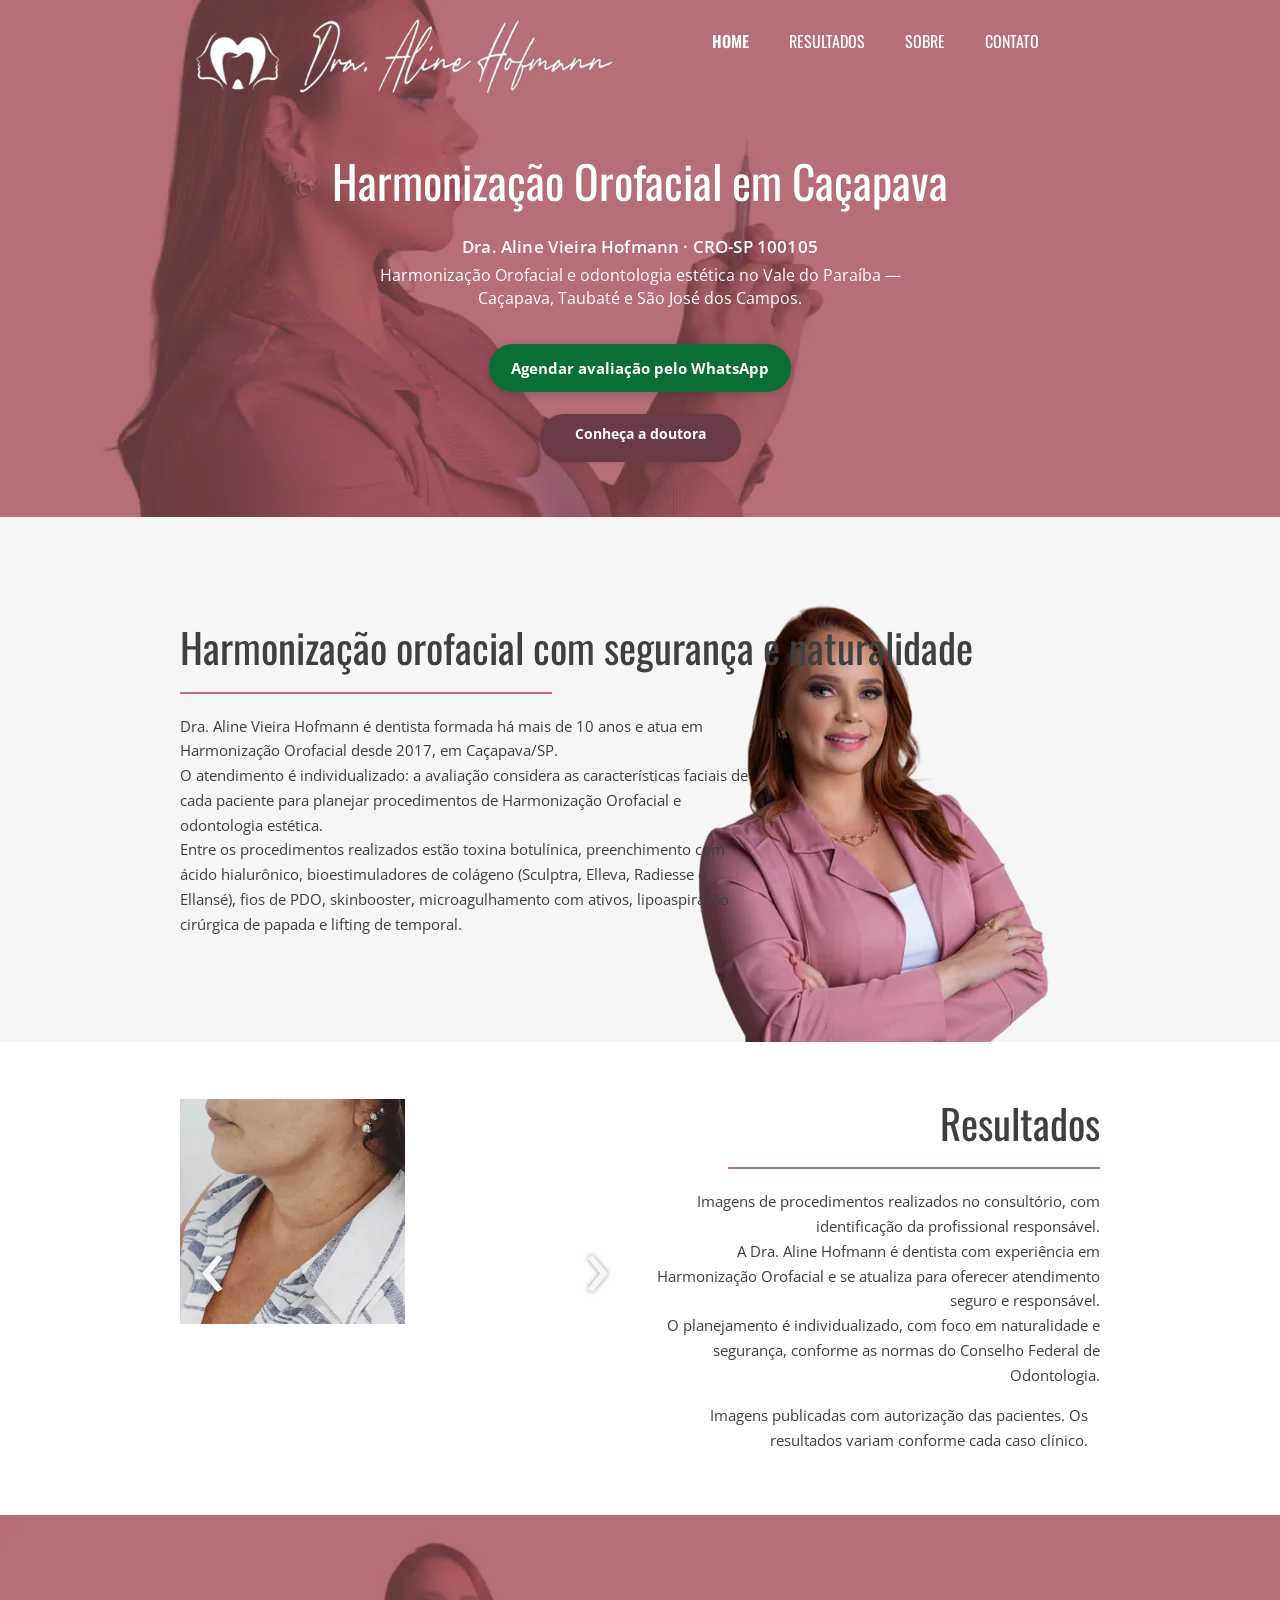
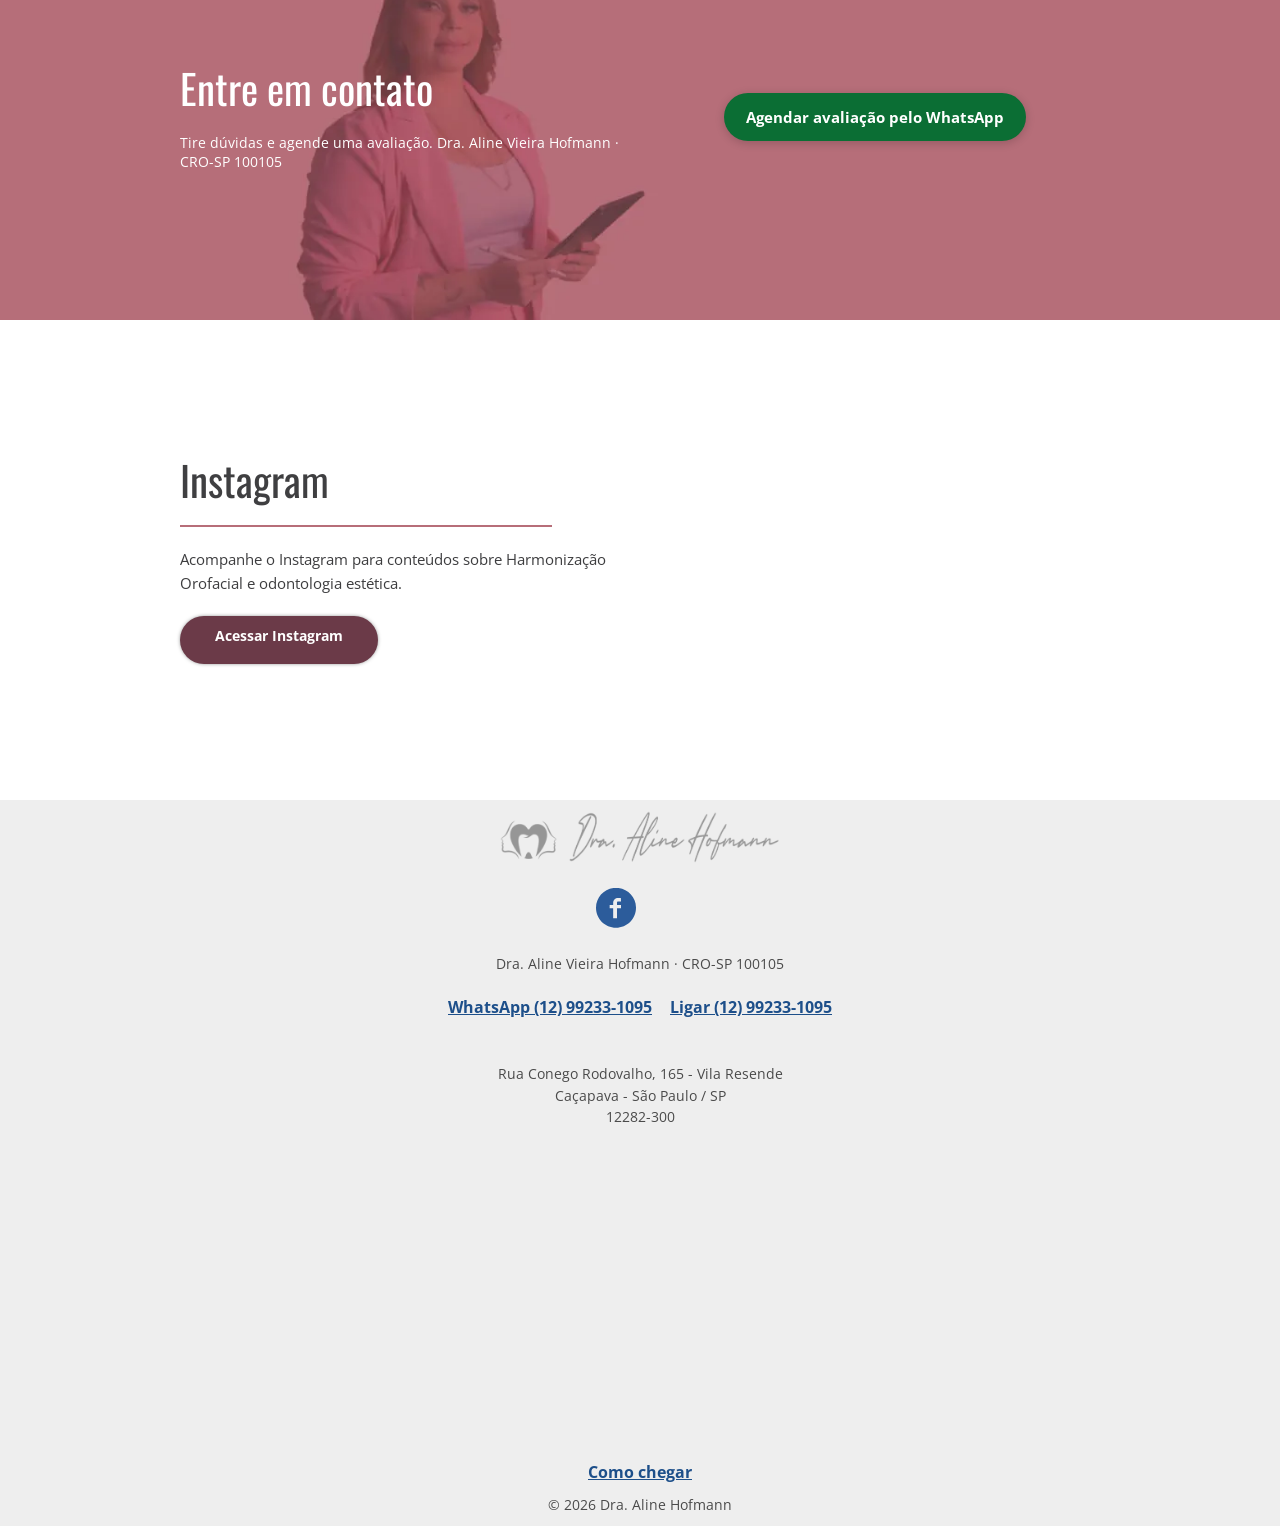
==== commit af17f69b: "Melhora SEO local, acessibilidade e conformidade CFO do site Inclui H1 e CTA de WhatsApp no hero, CR" ====
--- a/index.html
+++ b/index.html
@@ -2,71 +2,79 @@
 <html lang="pt-BR">
   <head>
     <meta http-equiv="Content-Type" content="text/html; charset=UTF-8">
-    <meta http-equiv="X-UA-Compatible" content="IE=edge,chrome=1">
+    <meta http-equiv="X-UA-Compatible" content="IE=edge">
     <meta name="viewport" content="width=device-width, initial-scale=1">
     <meta name="robots" content="index,follow">
-    <title>Dra. Aline Hofmann - Estética facial e Odontologia</title>
-    <meta name="description" content="Dra. Aline Hofmann - Estética facial e Odontologia">
-    <meta name="keywords" content="odontologia, dentista, caçapava, tabubaté, são+josé+dos+campos, vale+do+paraiba, botox, lábios, labios, olhos, malar, queixo, toxina+botulínica, preenchimento, ácido+hialurônico, hialurônico, bioestimuladores, colágeno, sculptra, elleva, radiesse, ellansé, fios+de+PDO, skinbooster, microagulhamento, microagulhamento+com+ativos, papada, lipoaspiraçao, lipoaspiraçao+de+papada, lifting, lifting+de+temporal">
-
-    <meta property="og:title" content="Dra. Aline Hofmann - Estética facial e Odontologia">
-    <meta property="og:description" content="Dra. Aline Hofmann - Toxina botulínica, Preenchimento com ácido hialurônico, Bioestimuladores de colágeno (Sculptra, Eleva,  Radiesse, Ellansé), fios de PDO, Skinbooster, Microagulhamento com ativos, Lipoaspiraçao cirúrgica de papada, Liftind de Temporal">
+    <title>Harmonização Orofacial em Caçapava | Dra. Aline Hofmann</title>
+    <meta name="description" content="Harmonização Orofacial e odontologia estética em Caçapava, Taubaté, São José dos Campos e Vale do Paraíba. Dra. Aline Vieira Hofmann, CRO-SP 100105. Agende avaliação pelo WhatsApp.">
+    <meta name="keywords" content="harmonização orofacial, dentista, Caçapava, Taubaté, São José dos Campos, Vale do Paraíba, toxina botulínica, preenchimento, ácido hialurônico, bioestimuladores, Sculptra, Elleva, Radiesse, Ellansé, fios de PDO, skinbooster, microagulhamento, lipoaspiração de papada, lifting de temporal">
+
+    <meta property="og:title" content="Harmonização Orofacial em Caçapava | Dra. Aline Hofmann">
+    <meta property="og:description" content="Dra. Aline Vieira Hofmann, CRO-SP 100105. Harmonização Orofacial e odontologia estética em Caçapava, Taubaté, São José dos Campos e Vale do Paraíba. Toxina botulínica, preenchimento com ácido hialurônico, bioestimuladores, fios de PDO, skinbooster, microagulhamento, lipoaspiração de papada e lifting de temporal.">
     <meta property="og:locale" content="pt_BR">
     <meta property="og:type" content="website">
     <meta property="og:url" content="https://www.alinehofmann.com.br/">
     <meta property="og:image" content="https://www.alinehofmann.com.br/assets/images/img-dra-aline-hofmann-facebook.jpg">
     <meta property="fb:admins" content="10155799505077445">
 
-    <link rel="canonical" href="https://www.alinehofmann.com.br/" />
-    <link rel="shortcut icon" href="https://www.alinehofmann.com.br/favicon.ico" type="image/x-icon">
-
-    <link href="//fonts.googleapis.com/css?family=Open Sans:400,600,700|Oswald:400,700|Open Sans:400,600,700" rel="stylesheet" type="text/css">
-    <link href="https://www.alinehofmann.com.br/assets/criadordesites.css" rel="stylesheet" type="text/css">
+    <link rel="canonical" href="https://www.alinehofmann.com.br/">
+    <link rel="icon" href="favicon.ico" type="image/x-icon">
+
+    <link rel="preconnect" href="https://fonts.googleapis.com">
+    <link rel="preconnect" href="https://fonts.gstatic.com" crossorigin>
+    <link rel="preload" as="style" href="https://fonts.googleapis.com/css2?family=Open+Sans:wght@400;600;700&family=Oswald:wght@400;700&display=swap" onload="this.onload=null;this.rel='stylesheet'">
+    <noscript><link href="https://fonts.googleapis.com/css2?family=Open+Sans:wght@400;600;700&family=Oswald:wght@400;700&display=swap" rel="stylesheet"></noscript>
+    <link rel="preload" as="image" href="assets/images/fundo-home-dra-aline-hofmann-mobile.webp" type="image/webp" media="(max-width: 767px)" fetchpriority="high">
+    <link rel="preload" as="image" href="assets/images/fundo-home-dra-aline-hofmann.webp" type="image/webp" media="(min-width: 768px)" fetchpriority="high">
+    <link rel="preload" as="image" href="assets/images/fundo-section-dra-aline-hofmann.webp" type="image/webp" media="(min-width: 768px)">
+
+    <link href="assets/criadordesites.css" rel="stylesheet" type="text/css">
+    <link href="assets/site.css" rel="stylesheet" type="text/css">
     <style type="text/css">
       .cs-section[id="87affed4-f72d-4017-9ebb-8d69cf21bd1b"] {  min-height: 405px;}
-      .cs-section[id="87affed4-f72d-4017-9ebb-8d69cf21bd1b"] .cs-section-inner {  min-height: 405px;  background-color: transparent;    }  
+      .cs-section[id="87affed4-f72d-4017-9ebb-8d69cf21bd1b"] .cs-section-inner {  min-height: 405px;  background-color: transparent;    }
       .cs-section[id="1ef13ef3-bdd5-4b5e-8edd-8761cfabbfa1"] {  min-height: 525px;}
-      .cs-section[id="1ef13ef3-bdd5-4b5e-8edd-8761cfabbfa1"] .cs-section-inner {  min-height: 525px;  background-color: #f5f5f5; background-image: url(https://www.alinehofmann.com.br/assets/images/fundo-section-dra-aline-hofmann.jpg);    background-size: auto auto;    background-repeat: no-repeat;    background-position: 55% bottom;      }  
+      .cs-section[id="1ef13ef3-bdd5-4b5e-8edd-8761cfabbfa1"] .cs-section-inner {  min-height: 525px;  background-color: #f5f5f5; background-size: auto auto;    background-repeat: no-repeat;    background-position: 55% bottom;      }
       .cs-section[id="eca680f0-fd45-4657-93a2-447f425efb27"] {  min-height: 473px;}
-      .cs-section[id="eca680f0-fd45-4657-93a2-447f425efb27"] .cs-section-inner {  min-height: 473px;  background-color: #ffffff; }  
+      .cs-section[id="eca680f0-fd45-4657-93a2-447f425efb27"] .cs-section-inner {  min-height: 473px;  background-color: #ffffff; }
       .cs-section[id="e9e33f77-ddb6-4781-aa00-70e6f4f4d36d"] {  min-height: 405px;}
-      .cs-section[id="e9e33f77-ddb6-4781-aa00-70e6f4f4d36d"] .cs-section-inner {  min-height: 405px;  background-color: transparent; background-image: url(https://www.alinehofmann.com.br/assets/images/fundo-dra-aline-hofmann-contato.jpg);    background-size: cover;    background-repeat: no-repeat;    background-position: center top;      }  
+      .cs-section[id="e9e33f77-ddb6-4781-aa00-70e6f4f4d36d"] .cs-section-inner {  min-height: 405px;  background-color: transparent; background-size: cover;    background-repeat: no-repeat;    background-position: center top;      }
       .cs-section[id="0ffc27b1-28a8-4366-a45d-7ec8ab87ee44"] {  min-height: 480px;}
-      .cs-section[id="0ffc27b1-28a8-4366-a45d-7ec8ab87ee44"] .cs-section-inner {  min-height: 480px;  background-color: #ffffff;    }  
-      .cs-box[id="e92eec8a-1429-48e5-b1b8-31c2c25b307f"] {  flex-grow: 1;}  
-      .cs-box[id="0e76c240-626f-4d7b-be52-42b5eb890eb5"] {  flex-grow: 1;}  
-      .cs-box[id="4282ea22-4638-45f8-8370-131172938792"] {  flex-grow: 1;}  
-      .cs-box[id="c6d6bd16-17fa-4824-a4f1-af98941aa340"] {  flex-grow: 1;}  
-      .cs-box[id="dc2d6d8b-5787-488d-99de-23ec47aabd65"] {  flex-grow: 1;}  
-      .cs-box[id="d5562da3-8df6-44f0-b05c-c382002bd7a2"] {  flex-grow: 1;}  
-      .cs-box[id="66aa9462-5ca9-4a7f-a51a-8cf6ae8dc1cd"] {  flex-grow: 1;}  
-      .cs-box[id="d1469bec-e2c0-4e7b-a870-e916f5dd176f"] {  flex-grow: 1;}  
-      .cs-box[id="c06e4a4c-521c-4574-89d8-bfdb75fa291c"] {  flex-grow: 1;}  
-      .cs-box[id="a807c49c-2af8-4cbe-ae10-6f65565608e1"] {  flex-grow: 1;}  
-      .cs-box[id="81c29de8-042e-41cd-950f-61c44567dacf"] {  flex-grow: 1;}  
-      .cs-box[id="7550367a-5bb1-4c96-9af1-ca6285d6aed5"] {  flex-grow: 1;}  
-      .cs-box[id="52821ce9-4f6e-4ec9-953d-88cf67313164"] {  flex-grow: 1;}  
-      .cs-widget[id="573e4032-233d-4176-970c-8dd717083af0"] {  background-color: transparent;    }  
-      .cs-widget[id="0215de44-20df-435b-91c5-3c0e0ec026ee"] {  background-color: transparent;    }  
-      .cs-widget[id="67ed595e-917d-4fee-9561-18fb701de304"] {  background-color: transparent;    }  
-      .cs-widget[id="17d13e7f-0bd0-4986-913e-c13561b48bff"] {  background-color: transparent;    }  
-      .cs-widget[id="777909b9-0a89-44ed-91aa-9cb2a71a3890"] {  background-color: transparent;    }      
-      .cs-widget[id="fb02bfc5-39e2-4574-829b-4930db3669b8"] .cs-button { background: #3280e0;  color: #ffffff;}  
-      .cs-widget[id="fb02bfc5-39e2-4574-829b-4930db3669b8"] {  background-color: transparent;    }  
-      .cs-widget[id="769c2c56-c8db-432d-91a5-2721d920d220"] {  background-color: transparent;    }  
-      .cs-widget[id="b9e8b756-b7b0-46d2-9bb1-5a0d6f4e0ea8"] {  background-color: transparent;    }  
-      .cs-widget[id="92c2a20e-2355-4054-bcb6-02766d7647b3"] {  background-color: transparent;    }  
-      .cs-widget[id="e57b3d26-78b8-43e7-b9b0-699b42088cfd"] {  background-color: transparent;    }      
-      .cs-widget[id="cd05384e-410e-43e2-9fb8-0c58010c916e"] .cs-button { background: #c68198; color: #fff; box-shadow: 0 0 7px -5px #000;}  
-      .cs-widget[id="cd05384e-410e-43e2-9fb8-0c58010c916e"] {  background-color: transparent;    }  
-      .cs-widget[id="ed3a91a0-9310-438f-9b3a-39dda5f71839"] {  background-color: transparent;    }  
-      .cs-widget[id="a56bda56-3e62-4c77-8649-5483f5741de2"] {  background-color: transparent;    }  
-      .cs-widget[id="3dcdf884-e6b1-4064-8f90-0953576956d5"] {  background-color: transparent;    }  
-      .cs-widget[id="1ebe8f03-679b-4362-b2eb-a366d9a4941a"] {  background-color: transparent;    }  
-      .cs-widget[id="2b3e7d1a-5907-4756-b394-331d7299b72e"] {  background-color: transparent;    }  
-      .cs-widget[id="26d8e679-ab12-45fa-a3e0-37ed47619045"] {  background-color: transparent;    }  
-      .cs-widget[id="fb1d807c-283b-44c5-a903-51cb80289709"] {  background-color: transparent;    }      
-      .cs-widget[id="49727b3d-e377-4b45-9fb4-bad9851b17fc"] .cs-button { background: #B76E79;  color: #ffffff;}  
+      .cs-section[id="0ffc27b1-28a8-4366-a45d-7ec8ab87ee44"] .cs-section-inner {  min-height: 480px;  background-color: #ffffff;    }
+      .cs-box[id="e92eec8a-1429-48e5-b1b8-31c2c25b307f"] {  flex-grow: 1;}
+      .cs-box[id="0e76c240-626f-4d7b-be52-42b5eb890eb5"] {  flex-grow: 1;}
+      .cs-box[id="4282ea22-4638-45f8-8370-131172938792"] {  flex-grow: 1;}
+      .cs-box[id="c6d6bd16-17fa-4824-a4f1-af98941aa340"] {  flex-grow: 1;}
+      .cs-box[id="dc2d6d8b-5787-488d-99de-23ec47aabd65"] {  flex-grow: 1;}
+      .cs-box[id="d5562da3-8df6-44f0-b05c-c382002bd7a2"] {  flex-grow: 1;}
+      .cs-box[id="66aa9462-5ca9-4a7f-a51a-8cf6ae8dc1cd"] {  flex-grow: 1;}
+      .cs-box[id="d1469bec-e2c0-4e7b-a870-e916f5dd176f"] {  flex-grow: 1;}
+      .cs-box[id="c06e4a4c-521c-4574-89d8-bfdb75fa291c"] {  flex-grow: 1;}
+      .cs-box[id="a807c49c-2af8-4cbe-ae10-6f65565608e1"] {  flex-grow: 1;}
+      .cs-box[id="81c29de8-042e-41cd-950f-61c44567dacf"] {  flex-grow: 1;}
+      .cs-box[id="7550367a-5bb1-4c96-9af1-ca6285d6aed5"] {  flex-grow: 1;}
+      .cs-box[id="52821ce9-4f6e-4ec9-953d-88cf67313164"] {  flex-grow: 1;}
+      .cs-widget[id="573e4032-233d-4176-970c-8dd717083af0"] {  background-color: transparent;    }
+      .cs-widget[id="0215de44-20df-435b-91c5-3c0e0ec026ee"] {  background-color: transparent;    }
+      .cs-widget[id="67ed595e-917d-4fee-9561-18fb701de304"] {  background-color: transparent;    }
+      .cs-widget[id="17d13e7f-0bd0-4986-913e-c13561b48bff"] {  background-color: transparent;    }
+      .cs-widget[id="777909b9-0a89-44ed-91aa-9cb2a71a3890"] {  background-color: transparent;    }
+      .cs-widget[id="fb02bfc5-39e2-4574-829b-4930db3669b8"] .cs-button { background: #3280e0;  color: #ffffff;}
+      .cs-widget[id="fb02bfc5-39e2-4574-829b-4930db3669b8"] {  background-color: transparent;    }
+      .cs-widget[id="769c2c56-c8db-432d-91a5-2721d920d220"] {  background-color: transparent;    }
+      .cs-widget[id="b9e8b756-b7b0-46d2-9bb1-5a0d6f4e0ea8"] {  background-color: transparent;    }
+      .cs-widget[id="92c2a20e-2355-4054-bcb6-02766d7647b3"] {  background-color: transparent;    }
+      .cs-widget[id="e57b3d26-78b8-43e7-b9b0-699b42088cfd"] {  background-color: transparent;    }
+      .cs-widget[id="hero-conheca"] .cs-button { background: #6b3a48; color: #fff; box-shadow: 0 0 7px -5px #000;}
+      .cs-widget[id="hero-conheca"] {  background-color: transparent;    }
+      .cs-widget[id="ed3a91a0-9310-438f-9b3a-39dda5f71839"] {  background-color: transparent;    }
+      .cs-widget[id="a56bda56-3e62-4c77-8649-5483f5741de2"] {  background-color: transparent;    }
+      .cs-widget[id="3dcdf884-e6b1-4064-8f90-0953576956d5"] {  background-color: transparent;    }
+      .cs-widget[id="1ebe8f03-679b-4362-b2eb-a366d9a4941a"] {  background-color: transparent;    }
+      .cs-widget[id="2b3e7d1a-5907-4756-b394-331d7299b72e"] {  background-color: transparent;    }
+      .cs-widget[id="26d8e679-ab12-45fa-a3e0-37ed47619045"] {  background-color: transparent;    }
+      .cs-widget[id="fb1d807c-283b-44c5-a903-51cb80289709"] {  background-color: transparent;    }
+      .cs-widget[id="49727b3d-e377-4b45-9fb4-bad9851b17fc"] .cs-button { background: #6b3a48;  color: #ffffff;}
       .cs-widget[id="49727b3d-e377-4b45-9fb4-bad9851b17fc"] {  background-color: transparent;    }
     </style>
 
@@ -74,12 +82,62 @@
     <script>
       window.dataLayer = window.dataLayer || [];
       function gtag(){dataLayer.push(arguments);}
-      gtag('js', new Date());
-
-      gtag('config', 'G-3TV7PS3K3Y');
+      gtag("js", new Date());
+      gtag("config", "G-3TV7PS3K3Y");
+    </script>
+    <!--
+      META PIXEL (Facebook / Instagram) — PLACEHOLDER. NÃO ATIVAR SEM ID REAL.
+      1) Crie o Pixel no Gerenciador de Eventos da Meta.
+      2) Substitua SEU_PIXEL_ID pelo número oficial do consultório.
+      3) Só então descomente o bloco abaixo.
+
+    <script>
+      !function(f,b,e,v,n,t,s){if(f.fbq)return;n=f.fbq=function(){n.callMethod?
+      n.callMethod.apply(n,arguments):n.queue.push(arguments)};if(!f._fbq)f._fbq=n;
+      n.push=n;n.loaded=!0;n.version="2.0";n.queue=[];t=b.createElement(e);t.async=!0;
+      t.src=v;s=b.getElementsByTagName(e)[0];s.parentNode.insertBefore(t,s)}(window,
+      document,"script","https://connect.facebook.net/en_US/fbevents.js");
+      fbq("init", "SEU_PIXEL_ID");
+      fbq("track", "PageView");
+    </script>
+    <noscript>
+      <img height="1" width="1" style="display:none"
+        src="https://www.facebook.com/tr?id=SEU_PIXEL_ID&ev=PageView&noscript=1"
+        alt="">
+    </noscript>
+    -->
+    <script type="application/ld+json">
+    {
+      "@context": "https://schema.org",
+      "@type": "Dentist",
+      "name": "Dra. Aline Vieira Hofmann",
+      "alternateName": "Dra. Aline Hofmann",
+      "url": "https://www.alinehofmann.com.br/",
+      "image": "https://www.alinehofmann.com.br/assets/images/img-dra-aline-hofmann-facebook.jpg",
+      "telephone": "+5512992331095",
+      "identifier": "CRO-SP 100105",
+      "address": {
+        "@type": "PostalAddress",
+        "streetAddress": "Rua Conego Rodovalho, 165, Vila Resende",
+        "addressLocality": "Caçapava",
+        "addressRegion": "SP",
+        "postalCode": "12282-300",
+        "addressCountry": "BR"
+      },
+      "areaServed": [
+        { "@type": "City", "name": "Caçapava" },
+        { "@type": "City", "name": "Taubaté" },
+        { "@type": "City", "name": "São José dos Campos" },
+        { "@type": "AdministrativeArea", "name": "Vale do Paraíba" }
+      ],
+      "sameAs": [
+        "https://www.instagram.com/dra_aline_hofmann/"
+      ]
+    }
     </script>
   </head>
   <body class="cs-main">
+    <a class="skip-link" href="#conteudo">Ir para o conteúdo</a>
     <div class="cs-page">
       <header id="3a23d030-211c-4ec1-aa91-e8f165fbb660" class="cs-section cs-section-full cs-section-vertical">
         <div class="cs-section-inner">
@@ -89,7 +147,12 @@
                 <div id="3ce9b80b-f2b8-42ef-b72b-4edd1510fdbd" class="cs-box">
                   <div class="cs-widgets">
                     <div id="4d9a6888-2d6a-451c-aa8f-9c92322c4303" class="cs-widget cs-image-widget cs-image-alignment-center">
-                      <img class="cs-chosen-image" src="https://www.alinehofmann.com.br/assets/images/logo-dra-aline-hofmann.png" title="LOGO.png" alt="LOGO.png">
+                      <a href="/">
+                        <picture>
+                          <source type="image/webp" srcset="assets/images/logo-dra-aline-hofmann.webp">
+                          <img class="cs-chosen-image" src="assets/images/logo-dra-aline-hofmann.png" width="731" height="132" title="Dra. Aline Hofmann" alt="Dra. Aline Hofmann — Harmonização Orofacial em Caçapava">
+                        </picture>
+                      </a>
                     </div>
                   </div>
                 </div>
@@ -97,33 +160,26 @@
                 <div id="7bdf4258-eaf8-45f5-b29d-6df5091e94b3" class="cs-box">
                   <div class="cs-widgets">
                     <div id="02bd848c-ad1d-4960-ab4d-75622d51d214" class="cs-widget cs-menu-widget">
-                      <nav class="cs-menu cs-menu-theme-2 cs-menu-horizontal cs-menu-center" role="navigation" aria-label="Menu principal do site">
-                        <input aria-label="Se estiver em dispositivos móveis, cheque este item, para exibir o Menu de navegação" type="checkbox" name="cs-menu-control" id="cs-menu-control">
+                      <nav class="cs-menu cs-menu-theme-2 cs-menu-horizontal cs-menu-center" aria-label="Menu principal do site">
+                        <input aria-label="Abrir ou fechar o menu de navegação" type="checkbox" name="cs-menu-control" id="cs-menu-control">
                         <label for="cs-menu-control" class="cs-menu-button">
-                          <svg viewBox="0 0 24 24" class="cs-ico-menu" xmlns="http://www.w3.org/2000/svg" aria-labelledby="title" role="img">
-                            <title>Ícone para exibir Menu</title>
+                          <svg viewBox="0 0 24 24" class="cs-ico-menu" xmlns="http://www.w3.org/2000/svg" aria-labelledby="menu-open-title" role="img">
+                            <title id="menu-open-title">Ícone para exibir o menu</title>
                             <path d="M21.7,1.2H2.3C1,1.2,0,2.2,0,3.5s1,2.3,2.3,2.3h19.4c1.3,0,2.3-1,2.3-2.3S23,1.2,21.7,1.2z"></path>
                             <path d="M21.7,9.7H2.3C1,9.7,0,10.7,0,12s1,2.3,2.3,2.3h19.4c1.3,0,2.3-1,2.3-2.3S23,9.7,21.7,9.7z"></path>
                             <path d="M21.7,18.2H2.3c-1.3,0-2.3,1-2.3,2.3c0,1.3,1,2.3,2.3,2.3h19.4c1.3,0,2.3-1,2.3-2.3C24,19.2,23,18.2,21.7,18.2z"></path>
                           </svg>
-                          <svg viewBox="0 0 24 24.009" class="cs-ico-menu-close" xmlns="http://www.w3.org/2000/svg" aria-labelledby="title" role="img">
-                            <title>Ícone para fechar o menu</title>
+                          <svg viewBox="0 0 24 24.009" class="cs-ico-menu-close" xmlns="http://www.w3.org/2000/svg" aria-labelledby="menu-close-title" role="img">
+                            <title id="menu-close-title">Ícone para fechar o menu</title>
                             <path d="M16.067,12.009l7.092-7.091c1.121-1.121,1.121-2.938,0-4.058c-1.121-1.121-2.938-1.121-4.058,0 l-7.092,7.092L4.918,0.84C3.797-0.28,1.98-0.28,0.86,0.84c-1.121,1.121-1.121,2.938,0,4.058l7.092,7.111L0.84,19.101 c-1.121,1.121-1.121,2.938,0,4.059c0.561,0.56,1.295,0.85,2.029,0.85c0.734,0,1.469-0.271,2.029-0.85l7.111-7.092l7.092,7.092 c0.561,0.56,1.294,0.85,2.028,0.85s1.469-0.271,2.029-0.85c1.121-1.121,1.121-2.938,0-4.059L16.067,12.009z"></path>
                           </svg>
                         </label>
                         <label for="cs-menu-control" class="cs-menu-overlay"></label>
-                        <ul class="cs-menu-items" role="menubar">
-                          <li class="cs-is-active">
-                            <a href="https://www.alinehofmann.com.br" role="menuitem" tabindex="1">HOME</a>
-                          </li>
-                          <li>
-                            <a href="https://www.alinehofmann.com.br/#resultados" role="menuitem" tabindex="1">RESULTADOS</a>
-                          </li>
-                          <li>
-                            <a href="https://www.alinehofmann.com.br/#sobre" role="menuitem" tabindex="1">SOBRE</a>
-                          <li>
-                            <a href="https://www.alinehofmann.com.br/#contato" role="menuitem" tabindex="1">CONTATO</a>
-                          </li>
+                        <ul class="cs-menu-items">
+                          <li class="cs-is-active"><a href="/">HOME</a></li>
+                          <li><a href="#resultados">RESULTADOS</a></li>
+                          <li><a href="#sobre">SOBRE</a></li>
+                          <li><a href="#contato">CONTATO</a></li>
                         </ul>
                       </nav>
                     </div>
@@ -135,6 +191,7 @@
         </div>
       </header>
 
+      <main id="conteudo">
       <section id="87affed4-f72d-4017-9ebb-8d69cf21bd1b" class="cs-section cs-section-full cs-section-vertical">
         <div class="cs-section-inner">
           <div class="cs-lines">
@@ -144,8 +201,8 @@
                   <div class="cs-widgets">
                     <div id="a56bda56-3e62-4c77-8649-5483f5741de2" class="cs-widget cs-text-widget">
                       <div class="text-editor">
-                        <h3 style="text-align:center"><span style="color:#ffffff">Dra. Aline Hofmann</span></h3>
-                      </div>  
+                        <h1 class="hero-title">Harmonização Orofacial em Caçapava</h1>
+                      </div>
                     </div>
                   </div>
                 </div>
@@ -158,7 +215,8 @@
                   <div class="cs-widgets">
                     <div id="ed3a91a0-9310-438f-9b3a-39dda5f71839" class="cs-widget cs-text-widget">
                       <div class="text-editor">
-                        <h5 style="text-align:center"><span style="color:#ffffff">Estética facial e Odontologia!</span></h5>
+                        <p class="hero-identity">Dra. Aline Vieira Hofmann · CRO-SP 100105</p>
+                        <p class="hero-lead">Harmonização Orofacial e odontologia estética no Vale do Paraíba — Caçapava, Taubaté e São José dos Campos.</p>
                       </div>
                     </div>
                   </div>
@@ -170,26 +228,11 @@
               <div class="cs-boxes">
                 <div id="c06e4a4c-521c-4574-89d8-bfdb75fa291c" class="cs-box">
                   <div class="cs-widgets">
-                    <div id="cd05384e-410e-43e2-9fb8-0c58010c916e" class="cs-widget cs-button-widget cs-button-alignment-center">
-                      <a href="#sobre" class="cs-button cs-button-theme-5" role="button" target="_self" title="Saiba mais sobre a Dra. Aline Hofmann">
-                        <span>CONHEÇA</span>
-                      </a>
-                    </div>
-                    <div id="cd05384e-410e-43e2-9fb8-0c58010c916e" class="cs-widget cs-button-widget cs-button-alignment-center">
-                      <a role="button" href="https://api.whatsapp.com/send?phone=5512992331095&amp;text=Ol%C3%A1%2C%20te%20encontrei%20pelo%20site.%20Gostaria%20de%20agendar%20uma%20consulta%20para%20realizar%20procedimentos." title="Enviar mensagem por Whatsapp para Dra. Aline Hofmann" target="_blank">
-                        <svg xmlns="http://www.w3.org/2000/svg" width="40" height="40" viewBox="0 0 32 32" fill="none">
-                          <path fill-rule="evenodd" clip-rule="evenodd" d="M16 31C23.732 31 30 24.732 30 17C30 9.26801 23.732 3 16 3C8.26801 3 2 9.26801 2 17C2 19.5109 2.661 21.8674 3.81847 23.905L2 31L9.31486 29.3038C11.3014 30.3854 13.5789 31 16 31ZM16 28.8462C22.5425 28.8462 27.8462 23.5425 27.8462 17C27.8462 10.4576 22.5425 5.15385 16 5.15385C9.45755 5.15385 4.15385 10.4576 4.15385 17C4.15385 19.5261 4.9445 21.8675 6.29184 23.7902L5.23077 27.7692L9.27993 26.7569C11.1894 28.0746 13.5046 28.8462 16 28.8462Z" fill="#BFC8D0"></path>
-                          <path d="M28 16C28 22.6274 22.6274 28 16 28C13.4722 28 11.1269 27.2184 9.19266 25.8837L5.09091 26.9091L6.16576 22.8784C4.80092 20.9307 4 18.5589 4 16C4 9.37258 9.37258 4 16 4C22.6274 4 28 9.37258 28 16Z" fill="url(#paint0_linear_87_7264)"></path>
-                          <path fill-rule="evenodd" clip-rule="evenodd" d="M16 30C23.732 30 30 23.732 30 16C30 8.26801 23.732 2 16 2C8.26801 2 2 8.26801 2 16C2 18.5109 2.661 20.8674 3.81847 22.905L2 30L9.31486 28.3038C11.3014 29.3854 13.5789 30 16 30ZM16 27.8462C22.5425 27.8462 27.8462 22.5425 27.8462 16C27.8462 9.45755 22.5425 4.15385 16 4.15385C9.45755 4.15385 4.15385 9.45755 4.15385 16C4.15385 18.5261 4.9445 20.8675 6.29184 22.7902L5.23077 26.7692L9.27993 25.7569C11.1894 27.0746 13.5046 27.8462 16 27.8462Z" fill="white"></path>
-                          <path d="M12.5 9.49989C12.1672 8.83131 11.6565 8.8905 11.1407 8.8905C10.2188 8.8905 8.78125 9.99478 8.78125 12.05C8.78125 13.7343 9.52345 15.578 12.0244 18.3361C14.438 20.9979 17.6094 22.3748 20.2422 22.3279C22.875 22.2811 23.4167 20.0154 23.4167 19.2503C23.4167 18.9112 23.2062 18.742 23.0613 18.696C22.1641 18.2654 20.5093 17.4631 20.1328 17.3124C19.7563 17.1617 19.5597 17.3656 19.4375 17.4765C19.0961 17.8018 18.4193 18.7608 18.1875 18.9765C17.9558 19.1922 17.6103 19.083 17.4665 19.0015C16.9374 18.7892 15.5029 18.1511 14.3595 17.0426C12.9453 15.6718 12.8623 15.2001 12.5959 14.7803C12.3828 14.4444 12.5392 14.2384 12.6172 14.1483C12.9219 13.7968 13.3426 13.254 13.5313 12.9843C13.7199 12.7145 13.5702 12.305 13.4803 12.05C13.0938 10.953 12.7663 10.0347 12.5 9.49989Z" fill="white"></path>
-                          <defs>
-                            <linearGradient id="paint0_linear_87_7264" x1="26.5" y1="7" x2="4" y2="28" gradientUnits="userSpaceOnUse">
-                              <stop stop-color="#5BD066"></stop>
-                              <stop offset="1" stop-color="#27B43E"></stop>
-                            </linearGradient>
-                          </defs>
-                        </svg>
-                      </a>
+                    <div class="hero-actions">
+                      <a class="btn-whatsapp" data-whatsapp="true" href="https://api.whatsapp.com/send?phone=5512992331095&amp;text=Ol%C3%A1%2C%20te%20encontrei%20pelo%20site.%20Gostaria%20de%20agendar%20uma%20consulta%20para%20realizar%20procedimentos." target="_blank" rel="noopener noreferrer">Agendar avaliação pelo WhatsApp</a>
+                      <div id="hero-conheca" class="cs-widget cs-button-widget cs-button-alignment-center">
+                        <a href="#sobre" class="cs-button cs-button-theme-5 btn-secondary" title="Conheça a Dra. Aline Hofmann">Conheça a doutora</a>
+                      </div>
                     </div>
                   </div>
                 </div>
@@ -208,12 +251,11 @@
                   <div class="cs-widgets">
                     <div id="92c2a20e-2355-4054-bcb6-02766d7647b3" class="cs-widget cs-text-widget">
                       <div class="text-editor">
-                        <h3><span style="color:#565658">HARMONIZAÇÃO FACIAL COM</span></h3>
-                        <h3><span style="color:#565658">SEGURANÇA E NATURALIDADE</span></h3>
+                        <h2 class="section-title">Harmonização orofacial com segurança e naturalidade</h2>
                       </div>
                     </div>
                     <div id="26d8e679-ab12-45fa-a3e0-37ed47619045" class="cs-widget cs-image-widget cs-image-alignment-left">
-                      <img class="cs-chosen-image" src="https://www.alinehofmann.com.br/assets/images/img-separador.png" alt="imagem separador">
+                      <img class="cs-chosen-image" src="assets/images/img-separador.png" width="372" height="2" alt="">
                     </div>
                   </div>
                 </div>
@@ -221,15 +263,20 @@
             </div>
 
             <div id="0d528a15-fcca-4c69-968d-08b0c9d94105" class="cs-line">
-              <div class="cs-boxes"><div id="d5562da3-8df6-44f0-b05c-c382002bd7a2" class="cs-box">
+              <div class="cs-boxes">
+                <div id="d5562da3-8df6-44f0-b05c-c382002bd7a2" class="cs-box">
                   <div class="cs-widgets">
                     <div id="b9e8b756-b7b0-46d2-9bb1-5a0d6f4e0ea8" class="cs-widget cs-text-widget">
-                      <div class="text-editor">
-                        <p><span style="color:#565658"></span>Dra. Aline Hofmann é dentista formada há mais de 10 anos e <br />trabalha com harmonização facial desde 2017, oferecendo <br />resultados transformadores para seus pacientes.</span></p>
-                        <p>&nbsp;</p>
-                        <p><span style="color:#565658"></span>Com sua abordagem personalizada e técnicas avançadas, <br />ela equilibra as características faciais, corrigindo assimetrias e <br />rejuvenescendo a aparência.</span></p>
-                      </div>
-                    </div>
+                      <div class="text-editor sobre-copy">
+                        <p>Dra. Aline Vieira Hofmann é dentista formada há mais de 10 anos e atua em Harmonização Orofacial desde 2017, em Caçapava/SP.</p>
+                        <p>O atendimento é individualizado: a avaliação considera as características faciais de cada paciente para planejar procedimentos de Harmonização Orofacial e odontologia estética.</p>
+                        <p>Entre os procedimentos realizados estão toxina botulínica, preenchimento com ácido hialurônico, bioestimuladores de colágeno (Sculptra, Elleva, Radiesse e Ellansé), fios de PDO, skinbooster, microagulhamento com ativos, lipoaspiração cirúrgica de papada e lifting de temporal.</p>
+                      </div>
+                    </div>
+                    <picture>
+                      <source type="image/webp" srcset="assets/images/dra-aline-hofmann-tablet.webp">
+                      <img class="sobre-photo" src="assets/images/dra-aline-hofmann-tablet.png" width="612" height="408" alt="Dra. Aline Vieira Hofmann, dentista especialista em Harmonização Orofacial em Caçapava" loading="lazy" decoding="async">
+                    </picture>
                   </div>
                 </div>
               </div>
@@ -253,9 +300,9 @@
                         data-dots="false"
                         data-images-per-row="3"
                         data-items="1"
-                        data-keep-original-size="true"
+                        data-keep-original-size="false"
                         data-layout="no-nav-slider"
-                        data-lazy-load=true
+                        data-lazy-load="true"
                         data-lazy-load-eager="0"
                         data-loop="true"
                         data-margin="5"
@@ -265,101 +312,125 @@
                         data-show-more="false"
                         data-type="slider"
                       >
-                        <div class="image-wrapper">
-                          <img class="owl-lazy"
-                            alt="Resultado de Lipoaspiraçao cirúrgica de papada"
-                            data-height="666"
+                        <div class="image-wrapper resultado-slide">
+                          <img src="assets/images/gallery/resultado-1.webp" class="resultado-img"
+                            alt="Antes e depois de lipoaspiração cirúrgica de papada. Dra. Aline Vieira Hofmann, CRO-SP 100105."
+                            data-height="800"
                             data-href=""
                             data-index="0"
-                            data-src-thumb="https://www.alinehofmann.com.br/assets/images/gallery/resultado-1.jpg"
-                            data-src="https://www.alinehofmann.com.br/assets/images/gallery/resultado-1.jpg"
-                            data-target="_self"
-                            data-width="1000"
-                            title="Resultado de Lipoaspiraçao cirúrgica de papada" />
-                        </div>
-                        <div class="image-wrapper">
-                          <img class="owl-lazy"
-                            alt="Lipoaspiração de papada cirúrgica, o preenchimento da mandíbula e jowls e o refinamento com ácido hialurônico do bigode chinês."
-                            data-height="666"
+                            data-src-thumb="assets/images/gallery/resultado-1.webp"
+                            data-src="assets/images/gallery/resultado-1.webp"
+                            data-target="_self"
+                            data-width="800"
+                            title="Lipoaspiração cirúrgica de papada"
+                            width="800"
+                            height="800">
+                          <span class="resultado-caption">Dra. Aline Vieira Hofmann · CRO-SP 100105<br>Lipoaspiração cirúrgica de papada</span>
+                        </div>
+                        <div class="image-wrapper resultado-slide">
+                          <img src="assets/images/gallery/resultado-2.webp" class="resultado-img"
+                            alt="Antes e depois de lipoaspiração de papada, preenchimento de mandíbula e jowls e refinamento do sulco nasolabial com ácido hialurônico. Dra. Aline Vieira Hofmann, CRO-SP 100105."
+                            data-height="800"
                             data-href=""
                             data-index="1"
-                            data-src-thumb="https://www.alinehofmann.com.br/assets/images/gallery/resultado-2.jpg"
-                            data-src="https://www.alinehofmann.com.br/assets/images/gallery/resultado-2.jpg"
-                            data-target="_self"
-                            data-width="1000"
-                            title="Lipoaspiração de papada cirúrgica, o preenchimento da mandíbula e jowls e o refinamento com ácido hialurônico do bigode chinês." />
-                        </div>
-                        <div class="image-wrapper">
-                          <img class="owl-lazy"
-                            alt="Preenchimento labial e o preenchimento do mento (queixo)."
-                            data-height="666"
+                            data-src-thumb="assets/images/gallery/resultado-2.webp"
+                            data-src="assets/images/gallery/resultado-2.webp"
+                            data-target="_self"
+                            data-width="800"
+                            title="Lipoaspiração de papada e preenchimento de mandíbula"
+                            width="800"
+                            height="800">
+                          <span class="resultado-caption">Dra. Aline Vieira Hofmann · CRO-SP 100105<br>Lipoaspiração de papada, preenchimento de mandíbula e jowls e ácido hialurônico no sulco nasolabial</span>
+                        </div>
+                        <div class="image-wrapper resultado-slide">
+                          <img src="assets/images/gallery/resultado-3.webp" class="resultado-img"
+                            alt="Antes e depois de preenchimento labial e preenchimento do mento (queixo). Dra. Aline Vieira Hofmann, CRO-SP 100105."
+                            data-height="800"
                             data-href=""
                             data-index="2"
-                            data-src-thumb="https://www.alinehofmann.com.br/assets/images/gallery/resultado-3.jpg"
-                            data-src="https://www.alinehofmann.com.br/assets/images/gallery/resultado-3.jpg"
-                            data-target="_self"
-                            data-width="1000"
-                            title="Preenchimento labial e o preenchimento do mento (queixo)." />
-                        </div>
-                        <div class="image-wrapper">
-                          <img class="owl-lazy"
-                            alt="Resultado final da sua harmonização facial."
-                            data-height="720"
+                            data-src-thumb="assets/images/gallery/resultado-3.webp"
+                            data-src="assets/images/gallery/resultado-3.webp"
+                            data-target="_self"
+                            data-width="800"
+                            title="Preenchimento labial e do mento"
+                            width="800"
+                            height="800">
+                          <span class="resultado-caption">Dra. Aline Vieira Hofmann · CRO-SP 100105<br>Preenchimento labial e preenchimento do mento (queixo)</span>
+                        </div>
+                        <div class="image-wrapper resultado-slide">
+                          <img src="assets/images/gallery/resultado-4.webp" class="resultado-img"
+                            alt="Antes e depois de procedimentos de harmonização facial. Dra. Aline Vieira Hofmann, CRO-SP 100105."
+                            data-height="800"
                             data-href=""
                             data-index="3"
-                            data-src-thumb="https://www.alinehofmann.com.br/assets/images/gallery/resultado-4.jpg"
-                            data-src="https://www.alinehofmann.com.br/assets/images/gallery/resultado-4.jpg"
-                            data-target="_self"
-                            data-width="1080"
-                            title="Resultado final da sua harmonização facial." />
-                        </div>
-                        <div class="image-wrapper">
-                          <img class="owl-lazy"
-                            alt="Após 10 dias de lipoaspiração cirúrgica de papada e de jowls."
-                            data-height="675"
+                            data-src-thumb="assets/images/gallery/resultado-4.webp"
+                            data-src="assets/images/gallery/resultado-4.webp"
+                            data-target="_self"
+                            data-width="800"
+                            title="Harmonização facial"
+                            width="800"
+                            height="800">
+                          <span class="resultado-caption">Dra. Aline Vieira Hofmann · CRO-SP 100105<br>Harmonização facial</span>
+                        </div>
+                        <div class="image-wrapper resultado-slide">
+                          <img src="assets/images/gallery/resultado-5.webp" class="resultado-img"
+                            alt="Imagem de acompanhamento 10 dias após lipoaspiração cirúrgica de papada e de jowls. Dra. Aline Vieira Hofmann, CRO-SP 100105."
+                            data-height="800"
                             data-href=""
                             data-index="4"
-                            data-src-thumb="https://www.alinehofmann.com.br/assets/images/gallery/resultado-5.jpg"
-                            data-src="https://www.alinehofmann.com.br/assets/images/gallery/resultado-5.jpg"
-                            data-target="_self"
-                            data-width="1080"
-                            title="Após 10 dias de lipoaspiração cirúrgica de papada e de jowls." />
-                        </div>
-                        <div class="image-wrapper">
-                          <img class="owl-lazy"
-                            alt="Vai ter q vir para o feed esse caso maravilhoso de Lifting de temporal."
-                            data-height="720"
+                            data-src-thumb="assets/images/gallery/resultado-5.webp"
+                            data-src="assets/images/gallery/resultado-5.webp"
+                            data-target="_self"
+                            data-width="800"
+                            title="Lipoaspiração cirúrgica de papada e jowls"
+                            width="800"
+                            height="800">
+                          <span class="resultado-caption">Dra. Aline Vieira Hofmann · CRO-SP 100105<br>Lipoaspiração cirúrgica de papada e de jowls (10 dias após o procedimento)</span>
+                        </div>
+                        <div class="image-wrapper resultado-slide">
+                          <img src="assets/images/gallery/resultado-6.webp" class="resultado-img"
+                            alt="Antes e depois de lifting de temporal. Dra. Aline Vieira Hofmann, CRO-SP 100105."
+                            data-height="800"
                             data-href=""
                             data-index="5"
-                            data-src-thumb="https://www.alinehofmann.com.br/assets/images/gallery/resultado-6.jpg"
-                            data-src="https://www.alinehofmann.com.br/assets/images/gallery/resultado-6.jpg"
-                            data-target="_self"
-                            data-width="1080"
-                            title="Vai ter q vir para o feed esse caso maravilhoso de Lifting de temporal." />
-                        </div>
-                        <div class="image-wrapper">
-                          <img class="owl-lazy"
-                            alt="Mais um resultado incrível dessa maravilhosa técnica de lifting de temporal."
+                            data-src-thumb="assets/images/gallery/resultado-6.webp"
+                            data-src="assets/images/gallery/resultado-6.webp"
+                            data-target="_self"
+                            data-width="800"
+                            title="Lifting de temporal"
+                            width="800"
+                            height="800">
+                          <span class="resultado-caption">Dra. Aline Vieira Hofmann · CRO-SP 100105<br>Lifting de temporal</span>
+                        </div>
+                        <div class="image-wrapper resultado-slide">
+                          <img src="assets/images/gallery/resultado-7.webp" class="resultado-img"
+                            alt="Antes e depois de lifting de temporal. Dra. Aline Vieira Hofmann, CRO-SP 100105."
                             data-height="1441"
                             data-href=""
                             data-index="6"
-                            data-src-thumb="https://www.alinehofmann.com.br/assets/images/gallery/resultado-7.jpg"
-                            data-src="https://www.alinehofmann.com.br/assets/images/gallery/resultado-7.jpg"
-                            data-target="_self"
-                            data-width="1080"
-                            title="Mais um resultado incrível dessa maravilhosa técnica de lifting de temporal." />
-                        </div>
-                        <div class="image-wrapper">
-                          <img class="owl-lazy"
-                            alt="Preenchimento Labial e do bigode chinês."
-                            data-height="1441"
+                            data-src-thumb="assets/images/gallery/resultado-7.webp"
+                            data-src="assets/images/gallery/resultado-7.webp"
+                            data-target="_self"
+                            data-width="800"
+                            title="Lifting de temporal"
+                            width="800"
+                            height="800">
+                          <span class="resultado-caption">Dra. Aline Vieira Hofmann · CRO-SP 100105<br>Lifting de temporal</span>
+                        </div>
+                        <div class="image-wrapper resultado-slide">
+                          <img src="assets/images/gallery/resultado-8.webp" class="resultado-img"
+                            alt="Antes e depois de preenchimento labial e do sulco nasolabial (bigode chinês). Dra. Aline Vieira Hofmann, CRO-SP 100105."
+                            data-height="454"
                             data-href=""
                             data-index="7"
-                            data-src-thumb="https://www.alinehofmann.com.br/assets/images/gallery/resultado-8.jpg"
-                            data-src="https://www.alinehofmann.com.br/assets/images/gallery/resultado-8.jpg"
-                            data-target="_self"
-                            data-width="1080"
-                            title="Preenchimento Labial e do bigode chinês." />
+                            data-src-thumb="assets/images/gallery/resultado-8.webp"
+                            data-src="assets/images/gallery/resultado-8.webp"
+                            data-target="_self"
+                            data-width="640"
+                            title="Preenchimento labial e do sulco nasolabial"
+                            width="640"
+                            height="454">
+                          <span class="resultado-caption">Dra. Aline Vieira Hofmann · CRO-SP 100105<br>Preenchimento labial e do sulco nasolabial (bigode chinês)</span>
                         </div>
                       </div>
                     </div>
@@ -370,19 +441,18 @@
                   <div class="cs-widgets">
                     <div id="17d13e7f-0bd0-4986-913e-c13561b48bff" class="cs-widget cs-text-widget">
                       <div class="text-editor">
-                        <h3 style="text-align:right"><span style="color:#565658">RESULTADOS</span></h3>
+                        <h2 class="section-title" style="text-align:right">Resultados</h2>
                       </div>
                     </div>
                     <div id="1ebe8f03-679b-4362-b2eb-a366d9a4941a" class="cs-widget cs-image-widget cs-image-alignment-right">
-                      <img class="cs-chosen-image" src="https://www.alinehofmann.com.br/assets/images/img-separador.png" alt="imagem separador">                      
+                      <img class="cs-chosen-image" src="assets/images/img-separador.png" width="372" height="2" alt="">
                     </div>
                     <div id="67ed595e-917d-4fee-9561-18fb701de304" class="cs-widget cs-text-widget">
-                      <div class="text-editor">
-                        <p style="text-align:right"><span style="color:#565658"></span>Seus pacientes relatam um aumento na autoestima e melhora na qualidade de vida.</span></p>
-                        <p>&nbsp;</p>
-                        <p style="text-align:right"><span style="color:#565658"></span>A Dra. Aline Hofmann é uma profissional qualificada e experiente, que se atualiza sempre para  garantir resultados excepcionais e segurança aos seus pacientes.</span></p>
-                        <p>&nbsp;</p>
-                        <p style="text-align:right"><span style="color:#565658">Ela ressalta a beleza natural de cada indivíduo, proporcionando uma experiência única em cada atendimento.</span></p>
+                      <div class="text-editor resultados-copy">
+                        <p style="text-align:right">Imagens de procedimentos realizados no consultório, com identificação da profissional responsável.</p>
+                        <p style="text-align:right">A Dra. Aline Hofmann é dentista com experiência em Harmonização Orofacial e se atualiza para oferecer atendimento seguro e responsável.</p>
+                        <p style="text-align:right">O planejamento é individualizado, com foco em naturalidade e segurança, conforme as normas do Conselho Federal de Odontologia.</p>
+                        <p class="consent-note">Imagens publicadas com autorização das pacientes. Os resultados variam conforme cada caso clínico.</p>
                       </div>
                     </div>
                   </div>
@@ -402,12 +472,12 @@
                   <div class="cs-widgets">
                     <div id="769c2c56-c8db-432d-91a5-2721d920d220" class="cs-widget cs-text-widget">
                       <div class="text-editor">
-                        <h2><span style="color:#ffffff">ENTRE EM CONTATO</span></h2>
+                        <h2><span style="color:#ffffff">Entre em contato</span></h2>
                       </div>
                     </div>
                     <div id="2b3e7d1a-5907-4756-b394-331d7299b72e" class="cs-widget cs-text-widget">
                       <div class="text-editor">
-                        <p><span style="color:#ffffff">Tire suas dúvidas e agende uma consulta.</span></p>
+                        <p><span style="color:#ffffff">Tire dúvidas e agende uma avaliação. Dra. Aline Vieira Hofmann · CRO-SP 100105</span></p>
                       </div>
                     </div>
                   </div>
@@ -415,22 +485,8 @@
 
                 <div id="52821ce9-4f6e-4ec9-953d-88cf67313164" class="cs-box" style="align-items: center; display: flex; justify-content: center;">
                   <div class="cs-widgets">
-                    <div id="cd05384e-410e-43e2-9fb8-0c58010c916e" class="cs-widget cs-button-widget cs-button-alignment-center">
-                      <a href="https://api.whatsapp.com/send?phone=5512992331095&text=Ol%C3%A1%2C%20te%20encontrei%20pelo%20site.%20Gostaria%20de%20agendar%20uma%20consulta%20para%20realizar%20procedimentos." target="_blank" class="cs-button cs-button-theme-5" style="display: flex; align-items: center; max-width: 240px; margin: 20px auto 0;">
-                        <svg xmlns="http://www.w3.org/2000/svg" width="25px" height="25px" viewBox="0 0 32 32" fill="none" style="margin-right: 10px;">
-                          <path fill-rule="evenodd" clip-rule="evenodd" d="M16 31C23.732 31 30 24.732 30 17C30 9.26801 23.732 3 16 3C8.26801 3 2 9.26801 2 17C2 19.5109 2.661 21.8674 3.81847 23.905L2 31L9.31486 29.3038C11.3014 30.3854 13.5789 31 16 31ZM16 28.8462C22.5425 28.8462 27.8462 23.5425 27.8462 17C27.8462 10.4576 22.5425 5.15385 16 5.15385C9.45755 5.15385 4.15385 10.4576 4.15385 17C4.15385 19.5261 4.9445 21.8675 6.29184 23.7902L5.23077 27.7692L9.27993 26.7569C11.1894 28.0746 13.5046 28.8462 16 28.8462Z" fill="#BFC8D0"></path>
-                          <path d="M28 16C28 22.6274 22.6274 28 16 28C13.4722 28 11.1269 27.2184 9.19266 25.8837L5.09091 26.9091L6.16576 22.8784C4.80092 20.9307 4 18.5589 4 16C4 9.37258 9.37258 4 16 4C22.6274 4 28 9.37258 28 16Z" fill="url(#paint0_linear_87_7264)"></path>
-                          <path fill-rule="evenodd" clip-rule="evenodd" d="M16 30C23.732 30 30 23.732 30 16C30 8.26801 23.732 2 16 2C8.26801 2 2 8.26801 2 16C2 18.5109 2.661 20.8674 3.81847 22.905L2 30L9.31486 28.3038C11.3014 29.3854 13.5789 30 16 30ZM16 27.8462C22.5425 27.8462 27.8462 22.5425 27.8462 16C27.8462 9.45755 22.5425 4.15385 16 4.15385C9.45755 4.15385 4.15385 9.45755 4.15385 16C4.15385 18.5261 4.9445 20.8675 6.29184 22.7902L5.23077 26.7692L9.27993 25.7569C11.1894 27.0746 13.5046 27.8462 16 27.8462Z" fill="white"></path>
-                          <path d="M12.5 9.49989C12.1672 8.83131 11.6565 8.8905 11.1407 8.8905C10.2188 8.8905 8.78125 9.99478 8.78125 12.05C8.78125 13.7343 9.52345 15.578 12.0244 18.3361C14.438 20.9979 17.6094 22.3748 20.2422 22.3279C22.875 22.2811 23.4167 20.0154 23.4167 19.2503C23.4167 18.9112 23.2062 18.742 23.0613 18.696C22.1641 18.2654 20.5093 17.4631 20.1328 17.3124C19.7563 17.1617 19.5597 17.3656 19.4375 17.4765C19.0961 17.8018 18.4193 18.7608 18.1875 18.9765C17.9558 19.1922 17.6103 19.083 17.4665 19.0015C16.9374 18.7892 15.5029 18.1511 14.3595 17.0426C12.9453 15.6718 12.8623 15.2001 12.5959 14.7803C12.3828 14.4444 12.5392 14.2384 12.6172 14.1483C12.9219 13.7968 13.3426 13.254 13.5313 12.9843C13.7199 12.7145 13.5702 12.305 13.4803 12.05C13.0938 10.953 12.7663 10.0347 12.5 9.49989Z" fill="white"></path>
-                          <defs>
-                            <linearGradient id="paint0_linear_87_7264" x1="26.5" y1="7" x2="4" y2="28" gradientUnits="userSpaceOnUse">
-                              <stop stop-color="#5BD066"></stop>
-                              <stop offset="1" stop-color="#27B43E"></stop>
-                            </linearGradient>
-                          </defs>
-                        </svg>
-                        ENVIAR MENSAGEM
-                      </a>
+                    <div id="contato-whatsapp" class="cs-widget cs-button-widget cs-button-alignment-center">
+                      <a class="btn-whatsapp" data-whatsapp="true" href="https://api.whatsapp.com/send?phone=5512992331095&amp;text=Ol%C3%A1%2C%20te%20encontrei%20pelo%20site.%20Gostaria%20de%20agendar%20uma%20consulta%20para%20realizar%20procedimentos." target="_blank" rel="noopener noreferrer">Agendar avaliação pelo WhatsApp</a>
                     </div>
                   </div>
                 </div>
@@ -443,30 +499,26 @@
       <section id="0ffc27b1-28a8-4366-a45d-7ec8ab87ee44" class="cs-section cs-section-full cs-section-vertical">
         <div class="cs-section-inner">
           <div class="cs-lines">
-            
             <div id="5b60ab4e-5c68-4eb4-a488-8ee1c4a2294b" class="cs-line">
               <div class="cs-boxes">
-                
                 <div id="e92eec8a-1429-48e5-b1b8-31c2c25b307f" class="cs-box" style="display: flex; align-items: center;">
                   <div class="cs-widgets">
                     <div id="573e4032-233d-4176-970c-8dd717083af0" class="cs-widget cs-text-widget">
                       <div class="text-editor">
-                        <h3><span style="color:#565658">INSTAGRAM</span></h3>
+                        <h2 class="section-title">Instagram</h2>
                       </div>
                     </div>
                     <div id="3dcdf884-e6b1-4064-8f90-0953576956d5" class="cs-widget cs-image-widget cs-image-alignment-left">
-                      <img class="cs-chosen-image" src="https://www.alinehofmann.com.br/assets/images/img-separador.png" title="separador.png" alt="separador.png">
+                      <img class="cs-chosen-image" src="assets/images/img-separador.png" width="372" height="2" alt="">
                     </div>
                     <div id="fb1d807c-283b-44c5-a903-51cb80289709" class="cs-widget cs-text-widget">
-                      <div class="text-editor">
-                        <p><span style="color:#565658">Acompanhe meu instagram e fique por dentro das <br />dicas de saúde e bem-estar de nossos pacientes.&nbsp;</span></p>
-                      </div>
-                    </div>
-
-                    <div id="49727b3d-e377-4b45-9fb4-bad9851b17fc" class="cs-widget cs-button-widget cs-button-alignment-left">                      
-                      <a style="box-shadow: 0 0 5px -2px #000;" href="https://www.instagram.com/dra_aline_hofmann/?utm_source=site_dra" class="cs-button cs-button-theme-5" role="button" target="_blank">
-                        <span>ACESSAR</span>
-                      </a>
+                      <div class="text-editor instagram-copy">
+                        <p>Acompanhe o Instagram para conteúdos sobre Harmonização Orofacial e odontologia estética.</p>
+                      </div>
+                    </div>
+
+                    <div id="49727b3d-e377-4b45-9fb4-bad9851b17fc" class="cs-widget cs-button-widget cs-button-alignment-left">
+                      <a class="cs-button cs-button-theme-5 btn-secondary" style="box-shadow: 0 0 5px -2px #000;" href="https://www.instagram.com/dra_aline_hofmann/?utm_source=site_dra" target="_blank" rel="noopener noreferrer">Acessar Instagram</a>
                     </div>
                   </div>
                 </div>
@@ -474,7 +526,7 @@
                 <div id="7550367a-5bb1-4c96-9af1-ca6285d6aed5" class="cs-box">
                   <div class="cs-widgets">
                     <div id="0215de44-20df-435b-91c5-3c0e0ec026ee" class="cs-widget cs-video-widget">
-                      <div class="cs-image-widget">
+                      <div class="cs-image-widget instagram-embed-host">
                         <blockquote class="instagram-media" data-instgrm-permalink="https://www.instagram.com/p/CiL3aqgLXXR/?utm_source=site_dra&amp;utm_campaign=embed_site" data-instgrm-version="14" style=" background:#FFF; border:0; border-radius:3px; box-shadow:0 0 1px 0 rgba(0,0,0,0.5),0 1px 10px 0 rgba(0,0,0,0.15); margin: 1px; max-width:540px; min-width:326px; padding:0; width:99.375%; width:-webkit-calc(100% - 2px); width:calc(100% - 2px);"></blockquote>
                       </div>
                     </div>
@@ -485,6 +537,7 @@
           </div>
         </div>
       </section>
+      </main>
 
       <footer id="ea6f490f-95d0-49ba-af57-de3e62d012ec" class="cs-section cs-section-full cs-section-vertical">
         <div class="cs-section-inner">
@@ -494,10 +547,10 @@
                 <div id="14bfde65-f240-43b7-ac24-d9b0ba5c2245" class="cs-box">
                   <div class="cs-widgets">
                     <div id="11c35e75-91ac-49f4-afcd-7a7b15ab6097" class="cs-widget cs-image-widget cs-image-alignment-center">
-                      <img class="cs-chosen-image" style="max-width: 300px;" src="https://www.alinehofmann.com.br/assets/images/logo-dra-aline-hofmann-gray.png" title="LOGO-rodape.png" alt="LOGO-rodape.png">
-                    </div>
-                  </div>
-                </div>                
+                      <img class="cs-chosen-image" style="max-width: 300px;" src="assets/images/logo-dra-aline-hofmann-gray.png" width="731" height="132" title="Dra. Aline Hofmann" alt="Dra. Aline Hofmann — rodapé">
+                    </div>
+                  </div>
+                </div>
               </div>
             </div>
 
@@ -508,16 +561,18 @@
                     <div id="d5c69ab1-f4af-40d2-b446-bf06f6fa9641" class="cs-widget cs-social-widget">
                       <ul class="cs-social-colors cs-social-theme-1 cs-social-alignment-center cs-social-positioning-horizontal">
                         <li>
-                          <a href="https://www.facebook.com/cpv.aline" target="_blank" role="button">
-                            <svg class="cs-ico-facebook" xmlns="http://www.w3.org/2000/svg" viewBox="0 0 24 24">
+                          <a href="https://www.facebook.com/cpv.aline" target="_blank" rel="noopener noreferrer" aria-label="Facebook da Dra. Aline Hofmann">
+                            <span class="visually-hidden">Facebook da Dra. Aline Hofmann</span>
+                            <svg class="cs-ico-facebook" xmlns="http://www.w3.org/2000/svg" viewBox="0 0 24 24" aria-hidden="true">
                               <path fill="currentColor" d="M13.1,8.1H15L14.9,6H13c-1.5,0-2.7,1.3-2.7,3v1.2H8.2v2h2.1v5.9h2.3v-5.9H15v-2h-2.4V8.8 C12.6,8.4,12.9,8.1,13.1,8.1z"></path>
                               <path stroke-width="0" class="symbol" d="M12-0.1c-6.7,0-12,5.4-12,12c0,6.7,5.4,12,12,12c6.7,0,12-5.4,12-12C24.1,5.3,18.7-0.1,12-0.1z M15,8.1h-1.9 c-0.2,0-0.5,0.3-0.5,0.7v1.4H15v2h-2.4v5.9h-2.3v-5.9H8.2v-2h2.1V9c0-1.7,1.2-3,2.7-3h1.9L15,8.1L15,8.1z"></path>
                             </svg>
                           </a>
                         </li>
                         <li>
-                          <a href="https://www.instagram.com/dra_aline_hofmann/" target="_blank" role="button">
-                            <svg class="cs-ico-instagram" xmlns="http://www.w3.org/2000/svg" viewBox="0 0 24 24">
+                          <a href="https://www.instagram.com/dra_aline_hofmann/" target="_blank" rel="noopener noreferrer" aria-label="Instagram da Dra. Aline Hofmann">
+                            <span class="visually-hidden">Instagram da Dra. Aline Hofmann</span>
+                            <svg class="cs-ico-instagram" xmlns="http://www.w3.org/2000/svg" viewBox="0 0 24 24" aria-hidden="true">
                               <g fill="currentColor">
                                 <path d="M15.7,7.5c-0.5,0-0.8,0.4-0.8,0.8s0.4,0.8,0.8,0.8s0.8-0.4,0.8-0.8C16.5,7.9,16.1,7.5,15.7,7.5z"></path>
                                 <path d="M17.7,6.3C17.4,6,17,5.7,16.5,5.5c-0.4-0.2-0.9-0.3-1.7-0.3c-0.7,0-1,0-2.8,0s-2.1,0-2.8,0
@@ -532,36 +587,6 @@
                                 <path d="M12,8.5c-2,0-3.5,1.6-3.5,3.5s1.6,3.5,3.5,3.5c2,0,3.5-1.6,3.5-3.5S14,8.5,12,8.5z M12,14.3
                                 c-1.3,0-2.3-1-2.3-2.3s1-2.3,2.3-2.3s2.3,1,2.3,2.3S13.3,14.3,12,14.3z"></path>
                               </g>
-                              <g stroke-width="0">
-                                <circle cx="12" cy="12" r="2.3"></circle>
-                                <path d="M17.4,8c-0.1-0.3-0.3-0.6-0.5-0.8c-0.2-0.2-0.5-0.4-0.8-0.5c-0.2-0.1-0.6-0.2-1.3-0.2c-0.7,0-0.9,0-2.8,0
-                                c-1.8,0-2.1,0-2.8,0c-0.7,0-1,0.1-1.3,0.2C7.6,6.8,7.4,7,7.1,7.2C6.9,7.4,6.7,7.7,6.6,8C6.5,8.2,6.4,8.6,6.4,9.3c0,0.7,0,0.9,0,2.8
-                                c0,1.8,0,2.1,0,2.8c0,0.7,0.1,1,0.2,1.3c0.1,0.3,0.3,0.6,0.5,0.8c0.2,0.2,0.5,0.4,0.8,0.5c0.2,0.1,0.6,0.2,1.3,0.2
-                                c0.7,0,0.9,0,2.8,0c1.8,0,2.1,0,2.8,0c0.7,0,1-0.1,1.3-0.2c0.6-0.2,1.1-0.7,1.3-1.3c0.1-0.2,0.2-0.6,0.2-1.3c0-0.7,0-0.9,0-2.8
-                                c0-1.8,0-2.1,0-2.8C17.6,8.6,17.5,8.2,17.4,8z M12,15.6c-2,0-3.5-1.6-3.5-3.5S10,8.5,12,8.5c2,0,3.5,1.6,3.5,3.5S14,15.6,12,15.6z
-                                M15.7,9.2c-0.5,0-0.8-0.4-0.8-0.8s0.4-0.8,0.8-0.8s0.8,0.4,0.8,0.8C16.5,8.8,16.1,9.2,15.7,9.2z"></path>
-                                <path d="M12,0C5.4,0,0,5.4,0,12s5.4,12,12,12s12-5.4,12-12S18.6,0,12,0z M18.8,14.9c0,0.7-0.1,1.2-0.3,1.7c-0.4,0.9-1.1,1.7-2,2
-                                c-0.4,0.2-0.9,0.3-1.7,0.3c-0.7,0-1,0-2.8,0c-1.9,0-2.1,0-2.8,0c-0.7,0-1.2-0.1-1.7-0.3c-0.5-0.2-0.9-0.4-1.2-0.8
-                                c-0.4-0.3-0.6-0.8-0.8-1.2c-0.2-0.4-0.3-0.9-0.3-1.7c0-0.7,0-1,0-2.8s0-2.1,0-2.8c0-0.7,0.1-1.2,0.3-1.7c0.2-0.5,0.4-0.9,0.8-1.2
-                                C6.6,6,7,5.7,7.5,5.5c0.4-0.2,0.9-0.3,1.7-0.3c0.7,0,1,0,2.8,0s2.1,0,2.8,0c0.7,0,1.2,0.1,1.7,0.3C17,5.7,17.4,6,17.7,6.3
-                                c0.4,0.3,0.6,0.8,0.8,1.2c0.2,0.4,0.3,0.9,0.3,1.7c0,0.7,0,1,0,2.8S18.9,14.2,18.8,14.9z"></path>
-                              </g>
-                            </svg>
-                          </a>
-                        </li>
-                        <li>
-                          <a href="https://twitter.com/alinevieira_cpv" target="_blank" role="button">
-                            <svg class="cs-ico-twitter" xmlns="http://www.w3.org/2000/svg" viewBox="0 0 24 24">
-                              <path fill="currentColor" d="M5.3,16.4c1.2,0.7,2.6,1.2,4.2,1.2c5.1,0,7.9-4.3,7.9-7.9c0-0.2,0-0.3,0-0.4c0.5-0.4,1-0.9,1.5-1.4
-                              c-0.5,0.2-1,0.3-1.6,0.4c0.6-0.3,1-0.9,1.2-1.5c-0.6,0.3-1.2,0.6-1.8,0.7c-0.5-0.6-1.2-0.9-2-0.9c-1.6,0-2.8,1.3-2.8,2.8
-                              c0,0.2,0.1,0.4,0.1,0.6C9.7,9.9,7.7,8.8,6.3,7.1C6,7.5,5.9,8,5.9,8.5c0,1,0.5,1.8,1.2,2.3c-0.5,0-0.9-0.1-1.3-0.3
-                              c0,1.3,0.9,2.4,2.2,2.7c-0.2,0.1-0.4,0.1-0.7,0.1c-0.2,0-0.3,0-0.5,0c0.4,1.1,1.4,1.9,2.6,1.9C8.5,16,7.3,16.4,6,16.4
-                              C5.7,16.4,5.5,16.4,5.3,16.4z"></path>
-                              <path stroke-width="0" d="M12,0C5.4,0,0,5.4,0,12s5.4,12,12,12s12-5.4,12-12S18.6,0,12,0z M17.4,9.3c0,0.1,0,0.2,0,0.4c0,3.6-2.8,7.9-7.9,7.9
-                              c-1.6,0-3-0.5-4.2-1.2c0.2,0,0.4,0,0.7,0c1.3,0,2.5-0.4,3.4-1.2c-1.2,0-2.2-0.8-2.6-1.9c0.2,0,0.3,0,0.5,0c0.3,0,0.5,0,0.7-0.1
-                              c-1.3-0.3-2.2-1.4-2.2-2.7l0,0c0.4,0.2,0.8,0.3,1.3,0.3c-0.7-0.5-1.2-1.3-1.2-2.3c0-0.5,0.1-1,0.4-1.4C7.7,8.8,9.7,9.9,12,10
-                              c0-0.2-0.1-0.4-0.1-0.6c0-1.5,1.2-2.8,2.8-2.8c0.8,0,1.5,0.3,2,0.9c0.6-0.1,1.2-0.4,1.8-0.7c-0.2,0.6-0.6,1.2-1.2,1.5
-                              c0.6-0.1,1.1-0.2,1.6-0.4C18.4,8.4,17.9,8.9,17.4,9.3z"></path>
                             </svg>
                           </a>
                         </li>
@@ -578,23 +603,11 @@
                   <div class="cs-widgets">
                     <div id="7ea90867-1515-4e47-963a-5427e743f8bb" class="cs-widget cs-text-widget">
                       <div class="text-editor">
-                        <h5 style="text-align:center">
-                          <a href="https://api.whatsapp.com/send?phone=5512992331095&amp;text=Ol%C3%A1%2C%20te%20encontrei%20pelo%20site.%20Gostaria%20de%20agendar%20uma%20consulta%20para%20realizar%20procedimentos." target="_blank" class="cs-button cs-button-theme-5" style="display: flex; align-items: center; max-width: 240px; margin: 20px auto 0;color:#3280e0;">
-                            <svg xmlns="http://www.w3.org/2000/svg" width="25px" height="25px" viewBox="0 0 32 32" fill="none" style="margin-right: 10px;">
-                              <path fill-rule="evenodd" clip-rule="evenodd" d="M16 31C23.732 31 30 24.732 30 17C30 9.26801 23.732 3 16 3C8.26801 3 2 9.26801 2 17C2 19.5109 2.661 21.8674 3.81847 23.905L2 31L9.31486 29.3038C11.3014 30.3854 13.5789 31 16 31ZM16 28.8462C22.5425 28.8462 27.8462 23.5425 27.8462 17C27.8462 10.4576 22.5425 5.15385 16 5.15385C9.45755 5.15385 4.15385 10.4576 4.15385 17C4.15385 19.5261 4.9445 21.8675 6.29184 23.7902L5.23077 27.7692L9.27993 26.7569C11.1894 28.0746 13.5046 28.8462 16 28.8462Z" fill="#BFC8D0"></path>
-                              <path d="M28 16C28 22.6274 22.6274 28 16 28C13.4722 28 11.1269 27.2184 9.19266 25.8837L5.09091 26.9091L6.16576 22.8784C4.80092 20.9307 4 18.5589 4 16C4 9.37258 9.37258 4 16 4C22.6274 4 28 9.37258 28 16Z" fill="url(#paint0_linear_87_7264)"></path>
-                              <path fill-rule="evenodd" clip-rule="evenodd" d="M16 30C23.732 30 30 23.732 30 16C30 8.26801 23.732 2 16 2C8.26801 2 2 8.26801 2 16C2 18.5109 2.661 20.8674 3.81847 22.905L2 30L9.31486 28.3038C11.3014 29.3854 13.5789 30 16 30ZM16 27.8462C22.5425 27.8462 27.8462 22.5425 27.8462 16C27.8462 9.45755 22.5425 4.15385 16 4.15385C9.45755 4.15385 4.15385 9.45755 4.15385 16C4.15385 18.5261 4.9445 20.8675 6.29184 22.7902L5.23077 26.7692L9.27993 25.7569C11.1894 27.0746 13.5046 27.8462 16 27.8462Z" fill="white"></path>
-                              <path d="M12.5 9.49989C12.1672 8.83131 11.6565 8.8905 11.1407 8.8905C10.2188 8.8905 8.78125 9.99478 8.78125 12.05C8.78125 13.7343 9.52345 15.578 12.0244 18.3361C14.438 20.9979 17.6094 22.3748 20.2422 22.3279C22.875 22.2811 23.4167 20.0154 23.4167 19.2503C23.4167 18.9112 23.2062 18.742 23.0613 18.696C22.1641 18.2654 20.5093 17.4631 20.1328 17.3124C19.7563 17.1617 19.5597 17.3656 19.4375 17.4765C19.0961 17.8018 18.4193 18.7608 18.1875 18.9765C17.9558 19.1922 17.6103 19.083 17.4665 19.0015C16.9374 18.7892 15.5029 18.1511 14.3595 17.0426C12.9453 15.6718 12.8623 15.2001 12.5959 14.7803C12.3828 14.4444 12.5392 14.2384 12.6172 14.1483C12.9219 13.7968 13.3426 13.254 13.5313 12.9843C13.7199 12.7145 13.5702 12.305 13.4803 12.05C13.0938 10.953 12.7663 10.0347 12.5 9.49989Z" fill="white"></path>
-                              <defs>
-                                <linearGradient id="paint0_linear_87_7264" x1="26.5" y1="7" x2="4" y2="28" gradientUnits="userSpaceOnUse">
-                                  <stop stop-color="#5BD066"></stop>
-                                  <stop offset="1" stop-color="#27B43E"></stop>
-                                </linearGradient>
-                              </defs>
-                            </svg>
-                            <strong>(12) 99233-1095</strong>
-                          </a>
-                        </h5>
+                        <p class="footer-identity" style="text-align:center">Dra. Aline Vieira Hofmann · CRO-SP 100105</p>
+                        <div class="footer-contact">
+                          <a data-whatsapp="true" href="https://api.whatsapp.com/send?phone=5512992331095&amp;text=Ol%C3%A1%2C%20te%20encontrei%20pelo%20site.%20Gostaria%20de%20agendar%20uma%20consulta%20para%20realizar%20procedimentos." target="_blank" rel="noopener noreferrer">WhatsApp (12) 99233-1095</a>
+                          <a href="tel:+5512992331095">Ligar (12) 99233-1095</a>
+                        </div>
                       </div>
                     </div>
                   </div>
@@ -608,9 +621,9 @@
                   <div class="cs-widgets">
                     <div id="e553fd94-e8d5-4dc7-93f8-26b39494e1ff" class="cs-widget cs-text-widget" style="text-align: center;">
                       <div class="text-editor">
-                        <p><span style="color:#bebebe">Rua Conego Rodovalho, 165 - Vila Resende</span></p>
-                        <p><span style="color:#bebebe">Caçapava - São Paulo / SP</span></p>
-                        <p><span style="color:#bebebe">12282-300</span></p>
+                        <p class="footer-address">Rua Conego Rodovalho, 165 - Vila Resende</p>
+                        <p class="footer-address">Caçapava - São Paulo / SP</p>
+                        <p class="footer-address">12282-300</p>
                       </div>
                     </div>
                   </div>
@@ -622,12 +635,21 @@
               <div class="cs-boxes">
                 <div id="e15f4163-f8c0-45c1-9aea-c054da9285ea" class="cs-box">
                   <div class="cs-widgets">
-                    <div id="8ac0d373-07af-4373-a00b-308c68d4ef7c" class="cs-widget cs-text-widget">
-                      <iframe src="https://www.google.com/maps/embed?pb=!4v1766592770388!6m8!1m7!1sTzXYpq59EMbkeACniFHQHQ!2m2!1d-23.10092706205841!2d-45.70385934862827!3f99.65254928850301!4f6.455726621181995!5f0.4000000000000002" width="600" height="450" style="border:0;width: 100%;" allowfullscreen="" loading="lazy" referrerpolicy="no-referrer-when-downgrade"></iframe>
-                      <div class="text-editor">
-                        <p style="text-align:center">&nbsp;</p>
-                        <p style="text-align:center"><span style="color:#bebebe">© 2026 Dra. Aline Hofmann &nbsp;</span></p>
-                        <p style="text-align:center">&nbsp;</p>
+                    <div id="8ac0d373-07af-4373-a00b-308c68d4ef7c" class="cs-widget cs-text-widget" style="text-align:center">
+                      <iframe
+                        class="maps-embed"
+                        title="Mapa do consultório da Dra. Aline Hofmann na Rua Conego Rodovalho, 165, Vila Resende, Caçapava/SP"
+                        src="https://www.google.com/maps?q=Rua+Conego+Rodovalho,+165+-+Vila+Resende,+Ca%C3%A7apava+-+SP,+12282-300&amp;hl=pt-BR&amp;z=16&amp;output=embed"
+                        width="600"
+                        height="280"
+                        loading="lazy"
+                        referrerpolicy="no-referrer-when-downgrade"
+                        allowfullscreen></iframe>
+                      <p>
+                        <a class="como-chegar" href="https://www.google.com/maps/dir/?api=1&amp;destination=Rua+Conego+Rodovalho,+165+-+Vila+Resende,+Ca%C3%A7apava+-+SP,+12282-300" target="_blank" rel="noopener noreferrer">Como chegar</a>
+                      </p>
+                      <div class="text-editor">
+                        <p class="footer-legal" style="text-align:center">© 2026 Dra. Aline Hofmann</p>
                       </div>
                     </div>
                   </div>
@@ -639,7 +661,13 @@
       </footer>
     </div>
 
-    <script async src="//www.instagram.com/embed.js"></script>
-    <script src="https://www.alinehofmann.com.br/assets/criadordesites.js"></script>
+    <a class="whatsapp-float" data-whatsapp="true" href="https://api.whatsapp.com/send?phone=5512992331095&amp;text=Ol%C3%A1%2C%20te%20encontrei%20pelo%20site.%20Gostaria%20de%20agendar%20uma%20consulta%20para%20realizar%20procedimentos." target="_blank" rel="noopener noreferrer" aria-label="Agendar avaliação pelo WhatsApp">
+      <svg xmlns="http://www.w3.org/2000/svg" width="30" height="30" viewBox="0 0 32 32" aria-hidden="true">
+        <path fill="#fff" d="M16 3C8.8 3 3 8.6 3 15.6c0 2.2.6 4.3 1.8 6.2L3 29l7.4-1.9c1.8.9 3.8 1.4 5.6 1.4 7.2 0 13-5.6 13-12.6S23.2 3 16 3zm0 23c-1.6 0-3.2-.4-4.6-1.2l-.3-.2-4.4 1.1 1.2-4.2-.2-.3C6.6 19.5 6 17.6 6 15.6 6 10.3 10.5 6 16 6s10 4.3 10 9.6S21.5 26 16 26zm5.5-7.2c-.3-.1-1.7-.8-2-.9s-.5-.1-.6.1c-.2.3-.7.9-.8 1.1-.1.2-.3.2-.6.1-1.5-.6-2.8-1.5-3.9-3.4-.3-.5.3-.5.8-1.6.1-.2 0-.3 0-.5l-.8-1.9c-.2-.5-.4-.4-.6-.4h-.5c-.2 0-.5.1-.7.3-.3.3-1 1-1 2.4s1 2.8 1.2 3c.1.2 2 3.2 4.9 4.4 1.8.7 2.5.6 3.4.5.5-.1 1.7-.7 1.9-1.4.2-.7.2-1.2.2-1.4 0-.1-.2-.2-.5-.3z"/>
+      </svg>
+    </a>
+
+    <script src="assets/criadordesites.js"></script>
+    <script src="assets/site.js"></script>
   </body>
-</html>+</html>
--- a/assets/criadordesites.css
+++ b/assets/criadordesites.css
@@ -0,0 +1,7 @@
+ .owl-carousel,.owl-carousel .owl-item,.owl-theme .owl-dots,.owl-theme .owl-nav{-webkit-tap-highlight-color:transparent}.cs-product-modal,.fadeIn{-moz-animation:fadeIn .4s}.owl-carousel{display:none;width:100%;position:relative;z-index:1}.owl-carousel .owl-stage{position:relative;-ms-touch-action:pan-Y;touch-action:manipulation;-moz-backface-visibility:hidden}.owl-carousel .owl-stage:after{content:".";display:block;clear:both;visibility:hidden;line-height:0;height:0}.owl-carousel .owl-stage-outer{position:relative;overflow:hidden;-webkit-transform:translate3d(0,0,0)}.owl-carousel .owl-item,.owl-carousel .owl-wrapper{-webkit-backface-visibility:hidden;-moz-backface-visibility:hidden;-ms-backface-visibility:hidden;-webkit-transform:translate3d(0,0,0);-moz-transform:translate3d(0,0,0);-ms-transform:translate3d(0,0,0)}.owl-carousel .owl-item{position:relative;min-height:1px;float:left;-webkit-backface-visibility:hidden;-webkit-touch-callout:none}.owl-carousel .owl-item img{display:block;width:100%}.owl-carousel .owl-dots.disabled,.owl-carousel .owl-nav.disabled{display:none}.owl-carousel .owl-dot,.owl-carousel .owl-nav .owl-next,.owl-carousel .owl-nav .owl-prev{cursor:pointer;-webkit-user-select:none;-khtml-user-select:none;-moz-user-select:none;-ms-user-select:none;user-select:none}.cs-form-group .cs-form-file-btn,.owl-carousel.owl-drag .owl-item{-webkit-user-select:none;-moz-user-select:none;-ms-user-select:none}.owl-carousel .owl-nav button.owl-next,.owl-carousel .owl-nav button.owl-prev,.owl-carousel button.owl-dot{background:0 0;color:inherit;border:none;padding:0!important;font:inherit}.owl-carousel.owl-loaded{display:block}.owl-carousel.owl-loading{opacity:0;display:block}.owl-carousel.owl-hidden{opacity:0}.owl-carousel.owl-refresh .owl-item{visibility:hidden}.owl-carousel.owl-drag .owl-item{touch-action:pan-y;user-select:none}.owl-carousel.owl-grab{cursor:move;cursor:grab}.owl-carousel.owl-rtl{direction:rtl}.owl-carousel.owl-rtl .owl-item{float:right}.no-js .owl-carousel{display:block}.owl-carousel .animated{animation-duration:1s;animation-fill-mode:both}.owl-carousel .owl-animated-in{z-index:0}.owl-carousel .owl-animated-out{z-index:1}.owl-carousel .fadeOut{animation-name:fadeOut}@keyframes fadeOut{0%{opacity:1}100%{opacity:0}}.owl-height{transition:height .5s ease-in-out}.owl-carousel .owl-item .owl-lazy{opacity:0;transition:opacity .4s ease}.owl-carousel .owl-item .owl-lazy:not([src]),.owl-carousel .owl-item .owl-lazy[src^=""]{max-height:0}.owl-carousel .owl-item img.owl-lazy{transform-style:preserve-3d}.owl-carousel .owl-video-wrapper{position:relative;height:100%;background:#000}.owl-carousel .owl-video-play-icon{position:absolute;height:80px;width:80px;left:50%;top:50%;margin-left:-40px;margin-top:-40px;background:url(owl.video.play.png) no-repeat;cursor:pointer;z-index:1;-webkit-backface-visibility:hidden;transition:transform .1s ease}.owl-carousel .owl-video-play-icon:hover{transform:scale(1.3,1.3)}.owl-carousel .owl-video-playing .owl-video-play-icon,.owl-carousel .owl-video-playing .owl-video-tn{display:none}.owl-carousel .owl-video-tn{opacity:0;height:100%;background-position:center center;background-repeat:no-repeat;background-size:contain;transition:opacity .4s ease}.owl-carousel .owl-video-frame{position:relative;z-index:1;height:100%;width:100%}.owl-theme .owl-nav{margin-top:10px;text-align:center}.owl-theme .owl-nav [class*=owl-]{color:#FFF;font-size:14px;margin:5px;padding:4px 7px;background:#D6D6D6;display:inline-block;cursor:pointer;border-radius:3px}.owl-theme .owl-nav [class*=owl-]:hover{background:#869791;color:#FFF;text-decoration:none}.owl-theme .owl-nav .disabled{opacity:.5;cursor:default}.cs-btn-show-more,.cs-form-widget .cs-button,.cs-gallery[data-full-image] img.owl-lazy:hover,.cs-pointer{cursor:pointer}.owl-theme .owl-nav.disabled+.owl-dots{margin-top:10px}.owl-theme .owl-dots{text-align:center}.owl-theme .owl-dots .owl-dot{display:inline-block;zoom:1}.owl-theme .owl-dots .owl-dot span{width:10px;height:10px;margin:5px 7px;background:#D6D6D6;display:block;-webkit-backface-visibility:visible;transition:opacity .2s ease;border-radius:30px}.owl-theme .owl-dots .owl-dot.active span,.owl-theme .owl-dots .owl-dot:hover span{background:#869791}.cs-float-l{float:left}.cs-float-r{float:right}.cs-float-n{float:none}.cs-clearfix::after,.cs-widgets::after{content:"";display:block;clear:both}.cs-inline-block{display:inline-block}.cs-inline{display:inline}.cs-block{display:block}.cs-display-none{display:none!important}.cs-center{display:block!important;margin-left:auto!important;margin-right:auto!important;float:none!important}.cs-replace{display:block;border:none;overflow:hidden;text-indent:-9999px;word-spacing:999px}.cs-list,.cs-list li,.cs-list-auto{width:100%;float:left;display:block}.cs-list-auto{width:auto}.cs-link{color:#01b1e7;text-decoration:none}.cs-link:focus,.cs-link:hover{text-decoration:underline}.cs-color-danger{color:#d85553}.cs-height-full{height:100%}@-webkit-keyframes fadeIn{20%,from{opacity:0}to{opacity:1}}@-moz-keyframes fadeIn{20%,from{opacity:0}to{opacity:1}}@keyframes fadeIn{20%,from{opacity:0}to{opacity:1}}.fadeIn{-webkit-animation:fadeIn .4s;animation:fadeIn .4s}@-webkit-keyframes fadeOut{20%,from{opacity:1;visibility:visible}to{opacity:0;visibility:hidden}}@-moz-keyframes fadeOut{20%,from{opacity:1;visibility:visible}to{opacity:0;visibility:hidden}}@keyframes fadeOut{20%,from{opacity:1;visibility:visible}to{opacity:0;visibility:hidden}}@-webkit-keyframes spin{from{-webkit-transform:rotate(0)}to{-webkit-transform:rotate(360deg)}}@-moz-keyframes spin{from{-moz-transform:rotate(0)}to{-moz-transform:rotate(360deg)}}@keyframes spin{from{-webkit-transform:rotate(0);-moz-transform:rotate(0);-ms-transform:rotate(0);-o-transform:rotate(0);transform:rotate(0)}to{-webkit-transform:rotate(360deg);-moz-transform:rotate(360deg);-ms-transform:rotate(360deg);-o-transform:rotate(360deg);transform:rotate(360deg)}}@-webkit-keyframes animateWidget{from{opacity:0;transform:scale(.2)}50%{opacity:1;transform:scale(1.2)}to{opacity:1;transform:scale(1)}}@-moz-keyframes animateWidget{from{opacity:0;transform:scale(.2)}50%{opacity:1;transform:scale(1.2)}to{opacity:1;transform:scale(1)}}@keyframes animateWidget{from{opacity:0;transform:scale(.2)}50%{opacity:1;transform:scale(1.2)}to{opacity:1;transform:scale(1)}}@-webkit-keyframes fire{0%,100%{-webkit-transform:scale(1) translateY(0) rotate(180deg);opacity:1}25%{-webkit-transform:scale(.3) translateY(-20px) rotate(180deg);opacity:.4}50%{-webkit-transform:scale(.8) translateY(0) rotate(180deg);opacity:1}75%{-webkit-transform:scale(1.2) translateY(-20px) rotate(180deg);opacity:.4}}@-moz-keyframes fire{0%,100%{-moz-transform:scale(1) translateY(0) rotate(180deg);opacity:1}25%{-moz-transform:scale(.3) translateY(-20px) rotate(180deg);opacity:.4}50%{-moz-transform:scale(.8) translateY(0) rotate(180deg);opacity:1}75%{-moz-transform:scale(1.2) translateY(-20px) rotate(180deg);opacity:.4}}@keyframes fire{0%,100%{-webkit-transform:scale(1) translateY(0) rotate(180deg);-moz-transform:scale(1) translateY(0) rotate(180deg);-ms-transform:scale(1) translateY(0) rotate(180deg);-o-transform:scale(1) translateY(0) rotate(180deg);transform:scale(1) translateY(0) rotate(180deg);opacity:1}25%{-webkit-transform:scale(.3) translateY(-20px) rotate(180deg);-moz-transform:scale(.3) translateY(-20px) rotate(180deg);-ms-transform:scale(.3) translateY(-20px) rotate(180deg);-o-transform:scale(.3) translateY(-20px) rotate(180deg);transform:scale(.3) translateY(-20px) rotate(180deg);opacity:.4}50%{-webkit-transform:scale(.8) translateY(0) rotate(180deg);-moz-transform:scale(.8) translateY(0) rotate(180deg);-ms-transform:scale(.8) translateY(0) rotate(180deg);-o-transform:scale(.8) translateY(0) rotate(180deg);transform:scale(.8) translateY(0) rotate(180deg);opacity:1}75%{-webkit-transform:scale(1.2) translateY(-20px) rotate(180deg);-moz-transform:scale(1.2) translateY(-20px) rotate(180deg);-ms-transform:scale(1.2) translateY(-20px) rotate(180deg);-o-transform:scale(1.2) translateY(-20px) rotate(180deg);transform:scale(1.2) translateY(-20px) rotate(180deg);opacity:.4}}@-webkit-keyframes smoke{0%{-webkit-transform:translateY(100%);opacity:1}50%,70%{-webkit-transform:translateY(10px);opacity:1}100%,90%{-webkit-transform:translateY(10px);opacity:0}}@-moz-keyframes smoke{0%{-moz-transform:translateY(100%);opacity:1}50%,70%{-moz-transform:translateY(10px);opacity:1}100%,90%{-moz-transform:translateY(10px);opacity:0}}@keyframes smoke{0%{-webkit-transform:translateY(100%);-moz-transform:translateY(100%);-ms-transform:translateY(100%);-o-transform:translateY(100%);transform:translateY(100%);opacity:1}50%,70%{-webkit-transform:translateY(10px);-moz-transform:translateY(10px);-ms-transform:translateY(10px);-o-transform:translateY(10px);transform:translateY(10px);opacity:1}100%,90%{-webkit-transform:translateY(10px);-moz-transform:translateY(10px);-ms-transform:translateY(10px);-o-transform:translateY(10px);transform:translateY(10px);opacity:0}}@-webkit-keyframes smokeShadow{0%{-webkit-transform:translateY(120%);opacity:1}50%{-webkit-transform:translateY(0);opacity:1}100%,75%,85%{-webkit-transform:translateY(10%);opacity:0}}@-moz-keyframes smokeShadow{0%{-moz-transform:translateY(120%);opacity:1}50%{-moz-transform:translateY(0);opacity:1}100%,75%,85%{-moz-transform:translateY(10%);opacity:0}}@keyframes smokeShadow{0%{-webkit-transform:translateY(120%);-moz-transform:translateY(120%);-ms-transform:translateY(120%);-o-transform:translateY(120%);transform:translateY(120%);opacity:1}50%{-webkit-transform:translateY(0);-moz-transform:translateY(0);-ms-transform:translateY(0);-o-transform:translateY(0);transform:translateY(0);opacity:1}100%,75%,85%{-webkit-transform:translateY(10%);-moz-transform:translateY(10%);-ms-transform:translateY(10%);-o-transform:translateY(10%);transform:translateY(10%);opacity:0}}@-webkit-keyframes shake{0%,100%,50%{-webkit-transform:rotate(0)}25%,75%{-webkit-transform:rotate(-2deg)}}@-moz-keyframes shake{0%,100%,50%{-moz-transform:rotate(0)}25%,75%{-moz-transform:rotate(-2deg)}}@keyframes shake{0%,100%,50%{-webkit-transform:rotate(0);-moz-transform:rotate(0);-ms-transform:rotate(0);-o-transform:rotate(0);transform:rotate(0)}25%,75%{-webkit-transform:rotate(-2deg);-moz-transform:rotate(-2deg);-ms-transform:rotate(-2deg);-o-transform:rotate(-2deg);transform:rotate(-2deg)}}@-webkit-keyframes fadeSlideUpIn{0%,20%{-webkit-transform:translateY(40px);opacity:0}100%{-webkit-transform:translateY(0);opacity:1}}@-moz-keyframes fadeSlideUpIn{0%,20%{-moz-transform:translateY(40px);opacity:0}100%{-moz-transform:translateY(0);opacity:1}}@keyframes fadeSlideUpIn{0%,20%{-webkit-transform:translateY(40px);-moz-transform:translateY(40px);-ms-transform:translateY(40px);-o-transform:translateY(40px);transform:translateY(40px);opacity:0}100%{-webkit-transform:translateY(0);-moz-transform:translateY(0);-ms-transform:translateY(0);-o-transform:translateY(0);transform:translateY(0);opacity:1}}@-webkit-keyframes fadeSlideUpOut{0%{-webkit-transform:translateY(0);opacity:1}100%{-webkit-transform:translateY(40px);opacity:0}}@-moz-keyframes fadeSlideUpOut{0%{-moz-transform:translateY(0);opacity:1}100%{-moz-transform:translateY(40px);opacity:0}}@keyframes fadeSlideUpOut{0%{-webkit-transform:translateY(0);-moz-transform:translateY(0);-ms-transform:translateY(0);-o-transform:translateY(0);transform:translateY(0);opacity:1}100%{-webkit-transform:translateY(40px);-moz-transform:translateY(40px);-ms-transform:translateY(40px);-o-transform:translateY(40px);transform:translateY(40px);opacity:0}}@-webkit-keyframes fadeSlideLeftIn{0%,20%{-webkit-transform:translateX(30px);opacity:0}100%{-webkit-transform:translateX(0);opacity:1}}@-moz-keyframes fadeSlideLeftIn{0%,20%{-moz-transform:translateX(30px);opacity:0}100%{-moz-transform:translateX(0);opacity:1}}@keyframes fadeSlideLeftIn{0%,20%{-webkit-transform:translateX(30px);-moz-transform:translateX(30px);-ms-transform:translateX(30px);-o-transform:translateX(30px);transform:translateX(30px);opacity:0}100%{-webkit-transform:translateX(0);-moz-transform:translateX(0);-ms-transform:translateX(0);-o-transform:translateX(0);transform:translateX(0);opacity:1}}@-webkit-keyframes fadeSlideLeftOut{0%{-webkit-transform:translateX(0);opacity:1}100%{-webkit-transform:translateX(30px);opacity:0}}@-moz-keyframes fadeSlideLeftOut{0%{-moz-transform:translateX(0);opacity:1}100%{-moz-transform:translateX(30px);opacity:0}}@keyframes fadeSlideLeftOut{0%{-webkit-transform:translateX(0);-moz-transform:translateX(0);-ms-transform:translateX(0);-o-transform:translateX(0);transform:translateX(0);opacity:1}100%{-webkit-transform:translateX(30px);-moz-transform:translateX(30px);-ms-transform:translateX(30px);-o-transform:translateX(30px);transform:translateX(30px);opacity:0}}@-webkit-keyframes fadeSlideRightIn{0%,20%{-webkit-transform:translateX(-30px);opacity:0}100%{-webkit-transform:translateX(0);opacity:1}}@-moz-keyframes fadeSlideRightIn{0%,20%{-moz-transform:translateX(-30px);opacity:0}100%{-moz-transform:translateX(0);opacity:1}}@keyframes fadeSlideRightIn{0%,20%{-webkit-transform:translateX(-30px);-moz-transform:translateX(-30px);-ms-transform:translateX(-30px);-o-transform:translateX(-30px);transform:translateX(-30px);opacity:0}100%{-webkit-transform:translateX(0);-moz-transform:translateX(0);-ms-transform:translateX(0);-o-transform:translateX(0);transform:translateX(0);opacity:1}}@-webkit-keyframes fadeSlideRightOut{0%{-webkit-transform:translateX(0);opacity:1}100%{-webkit-transform:translateX(-30px);opacity:0}}@-moz-keyframes fadeSlideRightOut{0%{-moz-transform:translateX(0);opacity:1}100%{-moz-transform:translateX(-30px);opacity:0}}@keyframes fadeSlideRightOut{0%{-webkit-transform:translateX(0);-moz-transform:translateX(0);-ms-transform:translateX(0);-o-transform:translateX(0);transform:translateX(0);opacity:1}100%{-webkit-transform:translateX(-30px);-moz-transform:translateX(-30px);-ms-transform:translateX(-30px);-o-transform:translateX(-30px);transform:translateX(-30px);opacity:0}}.cs-menu input{position:absolute;width:1px;height:1px;margin:-1px;padding:0;overflow:hidden;clip:rect(0,0,0,0);border:0}.cs-disabled{cursor:default;opacity:.35;pointer-events:none}.cs-menu .cs-menu-items>li>a{-webkit-transition:background .25s ease-in,color .25s ease-in;-moz-transition:background .25s ease-in,color .25s ease-in;transition:background .25s ease-in,color .25s ease-in}.cs-menu input:checked~.cs-menu-overlay{visibility:visible;opacity:1}.cs-video-widget.cs-widget-empty .cs-video-player,.cs-widget-empty.cs-button-widget .cs-button,.cs-widget-empty.cs-form-widget form,.cs-widget-empty.cs-sale-widget .cs-sale-wrapper{visibility:hidden}.cs-lines,.cs-section-full .cs-section-inner,.cs-section-full-content .cs-section-inner,.cs-section-inner{max-width:940px;margin:0 auto;z-index:1}.cs-button-widget-empty p,.cs-code-widget-empty p,.cs-form-message,.cs-form-widget-empty p,.cs-gallery-widget-empty p,.cs-image-widget-empty p,.cs-sale-widget-empty p,.cs-social-widget-empty p,.cs-video-widget-empty p{margin-bottom:10px}.cs-button-widget-empty,.cs-code-widget-empty,.cs-form-widget-empty,.cs-gallery-widget-empty,.cs-image-widget-empty,.cs-sale-widget-empty,.cs-social-widget-empty,.cs-video-widget-empty{-webkit-align-content:center;-moz-align-content:center;align-content:center;-ms-flex-line-pack:center;display:-webkit-box;display:-moz-box;display:box;display:-webkit-flex;display:-moz-flex;display:-ms-flexbox;display:flex;-webkit-box-orient:horizontal;-moz-box-orient:horizontal;box-orient:horizontal;-webkit-box-direction:normal;-moz-box-direction:normal;box-direction:normal;-webkit-flex-direction:row;-moz-flex-direction:row;flex-direction:row;-ms-flex-direction:row;-webkit-box-lines:multiple;-moz-box-lines:multiple;box-lines:multiple;-webkit-flex-wrap:wrap;-moz-flex-wrap:wrap;-ms-flex-wrap:wrap;flex-wrap:wrap;-webkit-box-pack:center;-moz-box-pack:center;box-pack:center;-webkit-justify-content:center;-moz-justify-content:center;-ms-justify-content:center;-o-justify-content:center;justify-content:center;-ms-flex-pack:center;background:#f5f5f5;color:rgba(0,0,0,.25);font-weight:600;font-family:"Open Sans",verdana,arial,sans-serif;font-size:12px;height:150px;padding:30px 15px;text-align:center}.cs-boxes,.cs-menu .cs-menu-items,.grid{-moz-box-lines:multiple}.cs-button-widget-empty p,.cs-button-widget-empty::before,.cs-code-widget-empty p,.cs-code-widget-empty::before,.cs-form-widget-empty p,.cs-form-widget-empty::before,.cs-gallery-widget-empty p,.cs-gallery-widget-empty::before,.cs-image-widget-empty p,.cs-image-widget-empty::before,.cs-sale-widget-empty p,.cs-sale-widget-empty::before,.cs-social-widget-empty p,.cs-social-widget-empty::before,.cs-video-widget-empty p,.cs-video-widget-empty::before{-webkit-box-flex:0;-moz-box-flex:0;box-flex:0;-webkit-flex:0 100%;-moz-flex:0 100%;-ms-flex:0 100%;flex:0 100%}.cs-button-widget-empty svg,.cs-code-widget-empty svg,.cs-form-widget-empty svg,.cs-gallery-widget-empty svg,.cs-image-widget-empty svg,.cs-sale-widget-empty svg,.cs-social-widget-empty svg,.cs-video-widget-empty svg{fill:rgba(0,0,0,.25);width:36px;height:36px}.cs-button-widget-empty svg::before,.cs-code-widget-empty svg::before,.cs-form-widget-empty svg::before,.cs-gallery-widget-empty svg::before,.cs-image-widget-empty svg::before,.cs-sale-widget-empty svg::before,.cs-social-widget-empty svg::before,.cs-video-widget-empty svg::before{display:none}html{box-sizing:border-box}*,::after,::before{box-sizing:inherit}a,abbr,acronym,address,applet,article,aside,audio,b,big,blockquote,body,canvas,caption,center,cite,code,dd,del,details,dfn,div,dl,dt,em,embed,fieldset,figcaption,figure,footer,form,h1,h2,h3,h4,h5,h6,header,hgroup,html,i,iframe,img,ins,kbd,label,legend,li,mark,menu,nav,object,ol,output,p,pre,q,ruby,s,samp,section,small,span,strike,strong,sub,summary,sup,table,tbody,td,tfoot,th,thead,time,tr,tt,u,ul,var,video{margin:0;padding:0;border:0;font-size:100%;background:0 0}article,aside,details,figcaption,figure,footer,header,hgroup,menu,nav,section{display:block}body::after,html::after{content:"";display:block;clear:both}ol,ul{list-style:none}blockquote,q{quotes:none}blockquote::after,blockquote::before,q::after,q::before{content:"";content:none}table{border-collapse:collapse;border-spacing:0}body{height:100%;font-family:"Open Sans",verdana,helvetica,arial,sans-serif}.cs-lines{min-height:inherit}@media all and (-ms-high-contrast:none),(-ms-high-contrast:active){.cs-line{height:100%}}.cs-boxes{display:-webkit-box;display:-moz-box;display:box;display:-webkit-flex;display:-moz-flex;display:-ms-flexbox;display:flex;-webkit-box-lines:multiple;box-lines:multiple;-webkit-flex-wrap:wrap;-moz-flex-wrap:wrap;-ms-flex-wrap:wrap;flex-wrap:wrap}.cs-box{min-width:10px;padding:0 10px;-webkit-box-flex:1;-moz-box-flex:1;box-flex:1;-webkit-flex:1 0 300px;-moz-flex:1 0 300px;-ms-flex:1 0 300px;flex:1 0 300px}.cs-widget{float:left;margin:10px 0;min-width:100%}.cs-boxes>.cs-widget{min-width:0;max-width:200px}.cs-widget-empty{height:150px}.cs-widget-empty.cs-text-widget{height:65px}.cs-widget-empty.cs-gallery-widget{height:370px}.cs-btn-show-more{height:32px;border:none;padding:5px 14px;border-radius:5px;background:#01b1e7;font-size:15px;color:#fff}.cs-button-widget,.cs-preview-widget-edit{text-align:center}.cs-button-widget .cs-button,.cs-preview-widget-edit .cs-button{-webkit-transition:opacity .2s ease-out;-moz-transition:opacity .2s ease-out;transition:opacity .2s ease-out;display:inline-block;padding:10px 35px;min-height:39px;color:#000;border:none;font-size:14px;text-decoration:none;word-break:break-word;position:relative}.cs-button-widget .cs-button:focus,.cs-button-widget .cs-button:hover,.cs-preview-widget-edit .cs-button:focus,.cs-preview-widget-edit .cs-button:hover{-webkit-transition:opacity .2s ease-out;-moz-transition:opacity .2s ease-out;transition:opacity .2s ease-out;opacity:.6}.cs-button-alignment-left{text-align:left}.cs-button-alignment-center{text-align:center}.cs-button-alignment-right{text-align:right}[class*=cs-button-theme]{z-index:2}[class*=cs-button-theme] span{position:relative;z-index:2}.cs-button-theme-2::before{content:"";background:#fff;position:absolute;top:0;right:0;bottom:0;left:0;margin:2px;z-index:1}.cs-button-theme-3,.cs-button-theme-4,.cs-button-theme-6,.cs-button-theme-8{box-shadow:inset 0 -4px rgba(0,0,0,.3)}.cs-button-theme-4::before,.cs-button-theme-7::before,.cs-button-theme-8::before{content:"";background:#fff;position:absolute;top:0;right:0;bottom:0;left:0;margin:2px;z-index:1}.cs-button-theme-5,.cs-button-theme-6,.cs-button-theme-7,.cs-button-theme-7::before,.cs-button-theme-8,.cs-button-theme-8::before{border-radius:20px}.cs-button-theme-4::before,.cs-button-theme-6::before,.cs-button-theme-8::before{margin:2px 2px 4px}.cs-cart-widget .cs-cart-badge{display:none;position:absolute;top:-8px;right:-8px;line-height:19px;height:20px;padding:0 6px;border-radius:10px;border:1px solid #adadad;font-size:13px}.cs-cart-widget.cs-button-alignment-left .cs-button{margin:0}.cs-cart-widget.cs-button-alignment-center .cs-button{margin:0 auto}.cs-cart-widget.cs-button-alignment-right .cs-button{margin:0 0 0 auto}.cs-cart-widget .cs-button{border-radius:5px;display:block;height:40px;padding:4px;text-decoration:none;text-align:center;position:relative}.cs-cart-widget .cs-button .cs-ico-cart{display:block;margin:0 auto;max-height:30px;max-width:30px}.cs-cart-widget .cs-button.cs-cart-button-theme-1{max-width:140px}.cs-cart-widget .cs-button.cs-cart-button-theme-1 .cs-ico-cart{display:inline-block}.cs-cart-widget .cs-button.cs-cart-button-theme-1:after{bottom:10px;content:"Carrinho";font-size:15px;position:relative;margin-left:10px}.cs-cart-widget .cs-button.cs-cart-button-theme-2{max-width:69px}.cs-cart-widget .cs-button.cs-cart-button-theme-3{height:auto;max-width:140px}.cs-cart-widget .cs-button.cs-cart-button-theme-3:after{content:"Carrinho";font-size:15px;display:block;text-align:center}.cs-code-widget{max-width:100%;min-height:25px}.cs-code-widget p{word-break:break-word}.cs-comment-widget iframe{width:100%!important}.cs-form-widget{max-width:100%}.cs-form-widget .cs-button{-webkit-transition:opacity .2s ease-out;-moz-transition:opacity .2s ease-out;transition:opacity .2s ease-out;display:inline-block;padding:10px 35px;color:#000;border:none;font-size:14px;text-decoration:none;word-break:break-word;min-width:100%;min-height:auto;line-height:25px;overflow:hidden;position:relative}.cs-form-widget .cs-button:focus,.cs-form-widget .cs-button:hover{-webkit-transition:opacity .2s ease-out;-moz-transition:opacity .2s ease-out;transition:opacity .2s ease-out;opacity:.6}.cs-form-widget .cs-button::after{content:"";display:block;width:20px;height:20px;border-radius:20px;border:2px solid transparent;background:0 0;opacity:0;position:absolute;top:calc(50% - 10px);right:10px;-webkit-transition:all .5s ease-in-out;-moz-transition:all .5s ease-in-out;transition:all .5s ease-in-out;-webkit-animation:spin 1s infinite linear;-moz-animation:spin 1s infinite linear;animation:spin 1s infinite linear}.cs-form-widget .cs-button[disabled]{opacity:.8}.cs-form-widget .cs-button[disabled]::after{opacity:1;box-shadow:0 0 10px 200px rgba(0,0,0,.7);border-color:#666 #fff #666 #666;background:rgba(0,0,0,.6);-webkit-transition:all 1s ease-in-out,border-color .2s ease-in-out,opacity .2s ease-in-out;-moz-transition:all 1s ease-in-out,border-color .2s ease-in-out,opacity .2s ease-in-out;transition:all 1s ease-in-out,border-color .2s ease-in-out,opacity .2s ease-in-out}.cs-form-content{position:absolute;opacity:0;top:0;left:-2000px}.cs-form-group{padding-bottom:10px}.cs-form-group label{display:none}.cs-form-group label.cs-field-error{display:block;font-size:12px;color:#d85553}.cs-form-group textarea{display:block;min-height:100px}.cs-form-group input,.cs-form-group textarea{padding:7px 15px 10px}.cs-form-group input,.cs-form-group select,.cs-form-group textarea{width:100%;border:1px solid #ccc;border-radius:2px;color:#666;font-size:14px;font-family:Helvetica,Arial,sans-serif}.cs-form-group input::-webkit-input-placeholder,.cs-form-group select::-webkit-input-placeholder,.cs-form-group textarea::-webkit-input-placeholder{color:rgba(102,102,102,.5)}.cs-form-group input::-moz-placeholder,.cs-form-group select::-moz-placeholder,.cs-form-group textarea::-moz-placeholder{color:rgba(102,102,102,.5)}.cs-form-group input:-moz-placeholder,.cs-form-group select:-moz-placeholder,.cs-form-group textarea:-moz-placeholder{color:rgba(102,102,102,.5)}.cs-form-group input:-ms-input-placeholder,.cs-form-group select:-ms-input-placeholder,.cs-form-group textarea:-ms-input-placeholder{color:rgba(102,102,102,.5)}.cs-form-group input.cs-field-error,.cs-form-group select.cs-field-error,.cs-form-group textarea.cs-field-error{border-color:#d85553}.cs-form-group input.cs-field-error:focus,.cs-form-group select.cs-field-error:focus,.cs-form-group textarea.cs-field-error:focus{outline:0;box-shadow:0 0 1px 2px rgba(216,85,83,.4)}.cs-form-group select{height:36px;background-color:#fff;padding-left:13px}.cs-form-group .cs-form-file-btn{text-align:center;-webkit-touch-callout:none;-khtml-user-select:none;user-select:none}.cs-form-group .cs-form-file-input{display:none}@media screen and (-webkit-min-device-pixel-ratio:0){.cs-form-group select{padding-left:0;text-indent:10px}}.cs-form-message{color:#fff;border-radius:3px;font-size:11px;text-align:left}.cs-form-message::before{display:inline-block;width:9px;margin-right:7px}.cs-form-message-valid{padding:8px 15px 10px;background:#53d791}.cs-form-message-valid::before{content:url('data:image/svg+xml;utf8,<svg version="1.1" xmlns="http://www.w3.org/2000/svg" xmlns:xlink="http://www.w3.org/1999/xlink" x="0px" y="0px" viewBox="0 0 24 24" style="enable-background:new 0 0 24 24;" xml:space="preserve"><path fill="#ffffff" d="M22.6,9.6L11.9,19.7c-0.9,0.9-2.5,0.9-3.4,0l-5.3-5c-0.9-0.9-0.9-2.3,0-3.2c0.9-0.9,2.5-0.9,3.4,0l3.2,3 c0.2,0.2,0.6,0.2,0.9,0l8.5-8.1c0.9-0.9,2.5-0.9,3.4,0c0.5,0.4,0.7,1,0.7,1.6C23.3,8.6,23,9.2,22.6,9.6z"/></svg>')}.cs-form-message-invalid{padding:8px 15px 10px;background:#d85553}.cs-form-message-invalid::before{content:url('data:image/svg+xml;utf8,<svg version="1.1" xmlns="http://www.w3.org/2000/svg" viewBox="0 0 32 32"><path fill="#ffffff" d="M21.419 16l9.471-9.471c1.497-1.497 1.497-3.923 0-5.419s-3.923-1.497-5.419 0l-9.471 9.471-9.471-9.497c-1.497-1.497-3.923-1.497-5.419 0s-1.497 3.923 0 5.419l9.471 9.497-9.497 9.471c-1.497 1.497-1.497 3.923 0 5.419 0.748 0.748 1.729 1.135 2.71 1.135s1.961-0.361 2.71-1.135l9.497-9.471 9.471 9.471c0.748 0.748 1.729 1.135 2.71 1.135s1.961-0.361 2.71-1.135c1.497-1.497 1.497-3.923 0-5.419l-9.471-9.471z"></path></svg>');width:7px}@media only screen and (min-width:768px){.cs-box{-webkit-box-flex:1;-moz-box-flex:1;box-flex:1;-webkit-flex:1 0 100px;-moz-flex:1 0 100px;-ms-flex:1 0 100px;flex:1 0 100px}.cs-form-widget .cs-button{min-width:175px}.cs-form-message{-webkit-align-self:center;-moz-align-self:center;align-self:center;-ms-flex-item-align:center;margin-bottom:0}.cs-form-group:last-child{padding:20px 0 0;display:-webkit-box;display:-moz-box;display:box;display:-webkit-flex;display:-moz-flex;display:-ms-flexbox;display:flex;-webkit-box-pack:justify;-moz-box-pack:justify;box-pack:justify;-webkit-justify-content:space-between;-moz-justify-content:space-between;-ms-justify-content:space-between;-o-justify-content:space-between;justify-content:space-between;-ms-flex-pack:justify;-webkit-box-align:baseline;-moz-box-align:baseline;box-align:baseline;-webkit-align-items:baseline;-moz-align-items:baseline;-ms-align-items:baseline;-o-align-items:baseline;align-items:baseline;-ms-flex-align:baseline}.cs-form-group:last-child .cs-form-message{margin-right:15px}.cs-form-widget.cs-form-button-left .cs-form-group:last-child{-webkit-box-orient:horizontal;-moz-box-orient:horizontal;box-orient:horizontal;-webkit-box-direction:reverse;-moz-box-direction:reverse;box-direction:reverse;-webkit-flex-direction:row-reverse;-moz-flex-direction:row-reverse;flex-direction:row-reverse;-ms-flex-direction:row-reverse}.cs-form-widget.cs-form-button-left .cs-form-group:last-child .cs-form-message{margin-right:0;margin-left:15px}.cs-form-widget.cs-form-button-center .cs-form-group:last-child{-webkit-box-orient:vertical;-moz-box-orient:vertical;box-orient:vertical;-webkit-box-direction:normal;-moz-box-direction:normal;box-direction:normal;-webkit-flex-direction:column;-moz-flex-direction:column;flex-direction:column;-ms-flex-direction:column;-webkit-box-pack:center;-moz-box-pack:center;box-pack:center;-webkit-justify-content:center;-moz-justify-content:center;-ms-justify-content:center;-o-justify-content:center;justify-content:center;-ms-flex-pack:center;-webkit-box-align:center;-moz-box-align:center;box-align:center;-webkit-align-items:center;-moz-align-items:center;-ms-align-items:center;-o-align-items:center;align-items:center;-ms-flex-align:center}.cs-form-widget.cs-form-button-center .cs-form-group:last-child .cs-form-message-invalid,.cs-form-widget.cs-form-button-center .cs-form-group:last-child .cs-form-message-valid{margin:0 0 10px}}.cs-gallery-empty.grid .cs-gallery-widget-empty{height:100%;padding:0}.cs-gallery-empty.grid .empty-item-info{position:absolute;top:50%;right:0;left:0;transform:translate(0,-50%)}.grid{display:-webkit-box;display:-moz-box;display:box;display:-webkit-flex;display:-moz-flex;display:-ms-flexbox;display:flex;-webkit-box-lines:multiple;box-lines:multiple;-webkit-flex-wrap:wrap;-moz-flex-wrap:wrap;-ms-flex-wrap:wrap;flex-wrap:wrap}.grid .image-wrapper{position:relative;overflow:hidden}.grid .image-wrapper:before{content:"";display:block}.grid .square-grid:before{padding-bottom:100%}.grid .stretched-grid:before{padding-bottom:150%}.grid .cs-grid-footer{margin:10px auto 20px}.grid img{position:absolute;left:-100%;right:-100%;top:-100%;bottom:-100%;margin:auto}.cs-gallery-widget .owl-carousel .owl-item{height:350px;position:relative;overflow:hidden}.cs-gallery-widget .owl-carousel .owl-item a{position:absolute;left:0;top:0;right:0;bottom:0;overflow:hidden}.cs-gallery-widget .owl-carousel .owl-item img{-webkit-transform:translate(-50%,-50%);-moz-transform:translate(-50%,-50%);-ms-transform:translate(-50%,-50%);-o-transform:translate(-50%,-50%);transform:translate(-50%,-50%);top:50%;left:50%;position:absolute}.cs-gallery-widget .owl-carousel .owl-next,.cs-gallery-widget .owl-carousel .owl-prev{position:absolute;top:0;height:100%;width:65px;margin:0;outline:0;color:#f5f5f5!important}.cs-gallery-widget .owl-carousel .owl-next:hover,.cs-gallery-widget .owl-carousel .owl-prev:hover{background-color:transparent}.cs-gallery-widget .owl-carousel .owl-next:hover span,.cs-gallery-widget .owl-carousel .owl-prev:hover span{text-shadow:0 0 10px #30302F}.cs-gallery-widget .owl-carousel .owl-next span,.cs-gallery-widget .owl-carousel .owl-prev span{display:flex;justify-content:center;font-size:90px;padding-bottom:24px;text-shadow:0 0 5px rgba(48,48,47,.5)}.cs-gallery-widget .owl-carousel .owl-prev{left:0}.cs-gallery-widget .owl-carousel .owl-next{right:0}.cs-gallery-widget .owl-carousel .owl-dots{position:absolute;bottom:0;left:0;right:0;transform:translate(0,100%)}.cs-gallery-widget .owl-carousel .owl-dots-as-number,.cs-gallery-widget .owl-carousel .owl-dots-as-square,.cs-gallery-widget .owl-carousel .owl-dots-as-thumbnail{display:-webkit-box;display:-moz-box;display:box;display:-webkit-flex;display:-moz-flex;display:-ms-flexbox;display:flex;-webkit-box-orient:horizontal;-moz-box-orient:horizontal;box-orient:horizontal;-webkit-box-direction:normal;-moz-box-direction:normal;box-direction:normal;-webkit-flex-direction:row;-moz-flex-direction:row;flex-direction:row;-ms-flex-direction:row;-webkit-box-pack:center;-moz-box-pack:center;box-pack:center;-webkit-justify-content:center;-moz-justify-content:center;-ms-justify-content:center;-o-justify-content:center;justify-content:center;-ms-flex-pack:center}.cs-gallery-widget .owl-carousel .owl-dots-as-number .owl-dot,.cs-gallery-widget .owl-carousel .owl-dots-as-square .owl-dot,.cs-gallery-widget .owl-carousel .owl-dots-as-thumbnail .owl-dot{-webkit-box-flex:0;-moz-box-flex:0;box-flex:0;-webkit-flex:0 70px;-moz-flex:0 70px;-ms-flex:0 70px;flex:0 70px;display:-webkit-box;display:-moz-box;display:box;display:-webkit-flex;display:-moz-flex;display:-ms-flexbox;display:flex;margin:1px;position:relative;border:1px solid #adadad;box-shadow:inset 2px 3px 5px 0 rgba(0,0,0,.18);background-color:#fff;counter-increment:gallery-item}.cs-gallery-widget .owl-carousel .owl-dots-as-number .owl-dot:last-of-type,.cs-gallery-widget .owl-carousel .owl-dots-as-square .owl-dot:last-of-type,.cs-gallery-widget .owl-carousel .owl-dots-as-thumbnail .owl-dot:last-of-type{margin-right:0}.cs-gallery-widget .owl-carousel .owl-dots-as-number .owl-dot:first-of-type,.cs-gallery-widget .owl-carousel .owl-dots-as-square .owl-dot:first-of-type,.cs-gallery-widget .owl-carousel .owl-dots-as-thumbnail .owl-dot:first-of-type{margin-left:0}.cs-gallery-widget .owl-carousel .owl-dots-as-number .owl-dot span,.cs-gallery-widget .owl-carousel .owl-dots-as-square .owl-dot span,.cs-gallery-widget .owl-carousel .owl-dots-as-thumbnail .owl-dot span{width:100%;height:100%;background:0 0;margin:0}.cs-gallery-widget .owl-carousel .owl-dots-as-number{counter-reset:gallery-item}.cs-gallery-widget .owl-carousel .owl-dots-as-number .owl-dot{counter-increment:gallery-item;height:28px;top:-20px}.cs-gallery-widget .owl-carousel .owl-dots-as-number .owl-dot span::before{content:counter(gallery-item);color:#404040;font-size:14px;line-height:28px}.cs-gallery-widget .owl-carousel .owl-dots-as-number .owl-dot.active{background-color:#ebebeb;box-shadow:0 4px 5px 0 rgba(1,1,1,.18) inset}.cs-gallery-widget .owl-carousel .owl-dots-as-number .owl-dot.active span::before{color:#5e6567;font-weight:700}.cs-gallery-widget .owl-carousel .owl-dots-as-square .owl-dot,.cs-gallery-widget .owl-carousel .owl-dots-as-thumbnail .owl-dot{background-size:cover;background-repeat:no-repeat;background-position:50%;height:44px;top:-18px}.cs-gallery-widget .owl-carousel .owl-dots-as-square .owl-dot::before,.cs-gallery-widget .owl-carousel .owl-dots-as-thumbnail .owl-dot::before{background-color:#f2f3f3;bottom:0;content:"";left:0;opacity:.5;position:absolute;right:0;top:0;transition:background-color .3s ease;will-change:background-color}.cs-gallery-widget .owl-carousel .owl-dots-as-square .owl-dot.active::before,.cs-gallery-widget .owl-carousel .owl-dots-as-thumbnail .owl-dot.active::before{background-color:#000;opacity:.4}.cs-gallery-widget .owl-carousel .owl-dots-as-square .owl-dot{top:10px;margin:0 5px}.cs-gallery.owl-dots-navigation-small .owl-dots{display:-webkit-box;display:-moz-box;display:box;display:-webkit-flex;display:-moz-flex;display:-ms-flexbox;display:flex;-webkit-box-orient:horizontal;-moz-box-orient:horizontal;box-orient:horizontal;-webkit-box-direction:normal;-moz-box-direction:normal;box-direction:normal;-webkit-flex-direction:row;-moz-flex-direction:row;flex-direction:row;-ms-flex-direction:row;-webkit-box-pack:initial;-moz-box-pack:initial;box-pack:initial;-webkit-justify-content:initial;-moz-justify-content:initial;-ms-justify-content:initial;-o-justify-content:initial;justify-content:initial;-ms-flex-pack:initial;overflow:hidden;scroll-behavior:smooth}.cs-gallery.owl-dots-navigation-small .owl-dots-as-thumbnail .owl-dot{top:-1px;min-width:60px}.cs-gallery.owl-dots-navigation-small .owl-dots-as-square .owl-dot{min-width:68px;min-height:50px}.cs-gallery.owl-dots-navigation-small .owl-dots-as-number .owl-dot{top:-1px;min-width:68px}.cs-gallery-widget{max-width:100%}.cs-gallery-widget .item-full img{height:100%;width:auto}.cs-gallery-widget-empty{margin-bottom:20px}.cs-gallery-widget-empty .owl-item{height:350px}.owl-carousel .cs-gallery-widget-empty{height:100%}.cs-gallery-larger{padding-bottom:60px}.cs-gallery-smaller{padding-bottom:30px}.cs-gallery-smallest{padding-bottom:45px}.cs-full-image-link{color:#fff;display:block;text-decoration:none}.cs-image-widget{max-width:100%}.cs-image-widget .cs-chosen-image{max-width:100%;display:block;margin:0 auto}.cs-image-alignment-left .cs-chosen-image{float:left}.cs-image-alignment-right .cs-chosen-image{float:right}.cs-languages-list.cs-language-alignment-right{text-align:right}.cs-languages-list.cs-language-alignment-right .cs-language{margin-left:20px}.cs-language{display:inline-block;max-width:42px;width:42px;height:42px}.cs-language a img,.cs-language a svg,.cs-menu input:checked~.cs-menu-button .cs-ico-menu-close{display:block}.cs-language.cs-is-active,.cs-language:hover{-webkit-transition:border-color .1s ease-in;-moz-transition:border-color .1s ease-in;transition:border-color .1s ease-in;border-radius:50%;border:2px solid #01b1e7}.cs-language.cs-is-active a img,.cs-language.cs-is-active a svg,.cs-language:hover a img,.cs-language:hover a svg{border-radius:50%;border:2px solid #fff;width:38px;height:38px}.cs-menu input:checked~.cs-menu-items{-webkit-transform:translate(0,0);-moz-transform:translate(0,0);-ms-transform:translate(0,0);-o-transform:translate(0,0);transform:translate(0,0);-webkit-transition:all .2s ease-out;-moz-transition:all .2s ease-out;transition:all .2s ease-out}.cs-menu input:checked~.cs-menu-button{-webkit-transform:translate(-250px,0);-moz-transform:translate(-250px,0);-ms-transform:translate(-250px,0);-o-transform:translate(-250px,0);transform:translate(-250px,0);-webkit-transition:all .2s ease-out;-moz-transition:all .2s ease-out;transition:all .2s ease-out}.cs-menu input:checked~.cs-menu-button .cs-ico-menu{display:none}.cs-menu .cs-menu-items{display:-webkit-box;display:-moz-box;display:box;display:-webkit-flex;display:-moz-flex;display:-ms-flexbox;display:flex;-webkit-box-lines:multiple;box-lines:multiple;-webkit-flex-wrap:wrap;-moz-flex-wrap:wrap;-ms-flex-wrap:wrap;flex-wrap:wrap;position:relative}.cs-menu .cs-menu-items>li{margin:5px 4px;z-index:1}.cs-menu .cs-menu-items>li.cs-is-active>a{font-weight:600}.cs-menu .cs-menu-items>li:hover{z-index:2}.cs-menu .cs-menu-items>li:hover .cs-submenu-items{opacity:1;left:0;-webkit-transition:opacity .2s ease-in-out;-moz-transition:opacity .2s ease-in-out;transition:opacity .2s ease-in-out}.cs-menu .cs-menu-items>li>a{display:block;padding:5px 10px;text-decoration:none}@media only screen and (max-width:767px){.cs-menu .cs-has-submenu{position:relative}.cs-menu .cs-has-submenu::before{content:"";position:absolute;background-image:url('data:image/svg+xml;utf8,<svg version="1.1" xmlns="http://www.w3.org/2000/svg" x="0px" y="0px" viewBox="0 0 24 24" style="enable-background:new 0 0 24 24;" xml:space="preserve"><path class="st0" d="M23.3,8.9L23.3,8.9C23.8,8.4,24,7.7,24,7c-0.2-1.4-1.4-2.5-2.7-2.5c-0.7,0-1.4,0.2-1.8,0.9l0,0l-7.6,8.2 L4.3,5.4l0,0C3.9,4.7,3.2,4.5,2.5,4.5C1.1,4.5,0,5.7,0,7c0,0.7,0.2,1.4,0.7,1.8l0,0l9.4,10.3c0.5,0.5,1.1,0.9,1.8,0.9 c0.7,0,1.4-0.2,1.8-0.9L23.3,8.9z"/></svg>');right:20px;top:18px;height:12px;width:12px}}.cs-menu .cs-has-submenu.cs-show-submenu{z-index:2}.cs-menu .cs-has-submenu.cs-show-submenu .cs-submenu-items{opacity:1;left:0}.cs-menu .cs-submenu-items{opacity:0;min-width:100%;z-index:2;font-size:0;position:absolute;top:100%;white-space:nowrap}.cs-menu .cs-submenu-items::before{content:"";display:block;height:9px;position:absolute;top:-9px;right:0;left:0;background:0 0}.cs-menu .cs-submenu-items li:first-child::before{display:none}.cs-menu .cs-submenu-items a{display:block;padding:4px 20px 5px;text-decoration:none}.cs-menu .cs-menu-button{display:none;padding:17px}.cs-menu .cs-menu-button .cs-ico-menu,.cs-menu .cs-menu-button .cs-ico-menu-close{opacity:.9}.cs-menu .cs-menu-button .cs-ico-menu-close{display:none}@media only screen and (max-width:767px){.cs-section .cs-menu{position:fixed;top:0;right:0;bottom:0;z-index:3}.cs-section .cs-menu .cs-menu-overlay{position:fixed;top:0;right:0;bottom:0;left:0;visibility:hidden;opacity:0;-webkit-transition:opacity .25s ease-in;-moz-transition:opacity .25s ease-in;transition:opacity .25s ease-in;background:rgba(0,0,0,.6);z-index:1}.cs-section .cs-menu .cs-menu-button{z-index:2;background:rgba(0,0,0,.6);cursor:pointer;display:block;height:56px;width:56px;position:absolute;top:0;right:0;-webkit-transform:translate(0,0);-moz-transform:translate(0,0);-ms-transform:translate(0,0);-o-transform:translate(0,0);transform:translate(0,0);-webkit-transition:all .25s ease-in;-moz-transition:all .25s ease-in;transition:all .25s ease-in}.cs-section .cs-menu .cs-menu-items{position:absolute;top:0;right:0;bottom:0;display:block;-webkit-transform:translate(100%,0);-moz-transform:translate(100%,0);-ms-transform:translate(100%,0);-o-transform:translate(100%,0);transform:translate(100%,0);-webkit-transition:all .25s ease-in;-moz-transition:all .25s ease-in;transition:all .25s ease-in;background:rgba(255,255,255,.9);width:250px;will-change:transform;overflow:auto;z-index:2}.cs-section .cs-menu .cs-menu-items li{display:block;margin:0}.cs-section .cs-menu .cs-menu-items a{max-width:100%;overflow:hidden;text-overflow:ellipsis;white-space:nowrap;word-wrap:normal;padding:13px 47px 13px 20px;font-size:18px;display:block;color:#000}.cs-section .cs-menu .cs-submenu-items{visibility:visible;opacity:1;position:relative}.cs-section .cs-menu .cs-submenu-items::before{display:none}.cs-section .cs-menu .cs-submenu-items a{padding:7px 47px 7px 34px}}@media only screen and (min-width:768px){.cs-menu.cs-menu-theme-3 .cs-menu-items>li.cs-is-active>a,.cs-menu.cs-menu-theme-3 .cs-menu-items>li>a:focus:not(.cs-external-link),.cs-menu.cs-menu-theme-3 .cs-menu-items>li>a:hover{font-weight:400}.cs-menu a{outline:0}.cs-menu .cs-has-submenu .cs-submenu-items{left:-9999px}.cs-menu.cs-menu-horizontal.cs-menu-right ul{-webkit-box-pack:end;-moz-box-pack:end;box-pack:end;-webkit-justify-content:flex-end;-moz-justify-content:flex-end;-ms-justify-content:flex-end;-o-justify-content:flex-end;justify-content:flex-end;-ms-flex-pack:end}.cs-menu.cs-menu-horizontal.cs-menu-left ul{-webkit-box-pack:start;-moz-box-pack:start;box-pack:start;-webkit-justify-content:flex-start;-moz-justify-content:flex-start;-ms-justify-content:flex-start;-o-justify-content:flex-start;justify-content:flex-start;-ms-flex-pack:start}.cs-menu.cs-menu-horizontal.cs-menu-center ul{-webkit-box-pack:center;-moz-box-pack:center;box-pack:center;-webkit-justify-content:center;-moz-justify-content:center;-ms-justify-content:center;-o-justify-content:center;justify-content:center;-ms-flex-pack:center}.cs-menu.cs-menu-vertical .cs-menu-items{-webkit-box-orient:vertical;-moz-box-orient:vertical;box-orient:vertical;-webkit-box-direction:normal;-moz-box-direction:normal;box-direction:normal;-webkit-flex-direction:column;-moz-flex-direction:column;flex-direction:column;-ms-flex-direction:column}.cs-menu.cs-menu-vertical .cs-menu-items>li.cs-show-submenu .cs-submenu-items,.cs-menu.cs-menu-vertical .cs-menu-items>li:hover .cs-submenu-items{left:calc(100% + 10px);top:0;-webkit-transform:translate(0,0);-moz-transform:translate(0,0);-ms-transform:translate(0,0);-o-transform:translate(0,0);transform:translate(0,0)}.cs-menu.cs-menu-vertical .cs-menu-items>li.cs-show-submenu .cs-submenu-items::before,.cs-menu.cs-menu-vertical .cs-menu-items>li:hover .cs-submenu-items::before{height:auto;width:10px;position:absolute;top:0;right:auto;bottom:0;left:-10px}.cs-aside-right .cs-menu.cs-menu-vertical .cs-menu-items>li.cs-show-submenu .cs-submenu-items,.cs-aside-right .cs-menu.cs-menu-vertical .cs-menu-items>li:hover .cs-submenu-items,.cs-section:not(sidebar) .cs-boxes .cs-box:last-of-type .cs-menu.cs-menu-vertical .cs-menu-items>li.cs-show-submenu .cs-submenu-items,.cs-section:not(sidebar) .cs-boxes .cs-box:last-of-type .cs-menu.cs-menu-vertical .cs-menu-items>li:hover .cs-submenu-items{left:auto;right:calc(100% + 10px)}.cs-aside-right .cs-menu.cs-menu-vertical .cs-menu-items>li.cs-show-submenu .cs-submenu-items::before,.cs-aside-right .cs-menu.cs-menu-vertical .cs-menu-items>li:hover .cs-submenu-items::before,.cs-section:not(sidebar) .cs-boxes .cs-box:last-of-type .cs-menu.cs-menu-vertical .cs-menu-items>li.cs-show-submenu .cs-submenu-items::before,.cs-section:not(sidebar) .cs-boxes .cs-box:last-of-type .cs-menu.cs-menu-vertical .cs-menu-items>li:hover .cs-submenu-items::before{right:-10px;left:auto}.cs-menu.cs-menu-vertical .cs-submenu-items{min-width:20%}.cs-menu.cs-menu-vertical.cs-menu-right ul{-webkit-box-align:end;-moz-box-align:end;box-align:end;-webkit-align-items:flex-end;-moz-align-items:flex-end;-ms-align-items:flex-end;-o-align-items:flex-end;align-items:flex-end;-ms-flex-align:end}.cs-menu.cs-menu-vertical.cs-menu-left ul{-webkit-box-align:start;-moz-box-align:start;box-align:start;-webkit-align-items:flex-start;-moz-align-items:flex-start;-ms-align-items:flex-start;-o-align-items:flex-start;align-items:flex-start;-ms-flex-align:start}.cs-menu.cs-menu-vertical.cs-menu-center ul{-webkit-box-align:center;-moz-box-align:center;box-align:center;-webkit-align-items:center;-moz-align-items:center;-ms-align-items:center;-o-align-items:center;align-items:center;-ms-flex-align:center}.cs-menu.cs-menu-theme-1 .cs-menu-items>li{padding:5px 18px 6px;margin:0;position:relative}.cs-menu.cs-menu-theme-1 .cs-menu-items>li>a{padding:5px 2px 3px;border-bottom:1px solid transparent}.cs-menu.cs-menu-theme-1.cs-menu-vertical .cs-menu-items>li{width:100%;padding:2px 8px 3px;display:-webkit-box;display:-moz-box;display:box;display:-webkit-flex;display:-moz-flex;display:-ms-flexbox;display:flex}.cs-menu.cs-menu-theme-1.cs-menu-vertical .cs-menu-items>li>a{display:inline-block;padding:4px 5px 2px;border-bottom:2px solid transparent}.cs-menu.cs-menu-theme-1.cs-menu-vertical.cs-menu-right .cs-menu-items>li{-webkit-box-pack:end;-moz-box-pack:end;box-pack:end;-webkit-justify-content:flex-end;-moz-justify-content:flex-end;-ms-justify-content:flex-end;-o-justify-content:flex-end;justify-content:flex-end;-ms-flex-pack:end}.cs-menu.cs-menu-theme-1.cs-menu-vertical.cs-menu-center .cs-menu-items>li{-webkit-box-pack:center;-moz-box-pack:center;box-pack:center;-webkit-justify-content:center;-moz-justify-content:center;-ms-justify-content:center;-o-justify-content:center;justify-content:center;-ms-flex-pack:center}.cs-menu.cs-menu-theme-2 .cs-menu-items>li{margin:8px 10px;white-space:normal;position:relative}.cs-menu.cs-menu-theme-2 .cs-menu-items>li.cs-has-submenu>a{padding-right:22px;display:inline-block}.cs-menu.cs-menu-theme-2 .cs-menu-items>li.cs-has-submenu>a::after{content:"";-webkit-transform:rotate(45deg) translate(0,-20%);-moz-transform:rotate(45deg) translate(0,-20%);-ms-transform:rotate(45deg) translate(0,-20%);-o-transform:rotate(45deg) translate(0,-20%);transform:rotate(45deg) translate(0,-20%);-webkit-transform-origin:top center;-moz-transform-origin:top center;-ms-transform-origin:top center;-o-transform-origin:top center;transform-origin:top center;height:7px;width:7px;-webkit-transition:all .25s ease-in-out;-moz-transition:all .25s ease-in-out;transition:all .25s ease-in-out;display:inline-block;margin-left:7px;border-left:1px solid transparent;border-top:1px solid transparent}.cs-menu.cs-menu-theme-2 .cs-menu-items>li.cs-show-submenu>a::after,.cs-menu.cs-menu-theme-2 .cs-menu-items>li:hover>a::after{-webkit-transform:rotate(225deg) translate(0,-50%);-moz-transform:rotate(225deg) translate(0,-50%);-ms-transform:rotate(225deg) translate(0,-50%);-o-transform:rotate(225deg) translate(0,-50%);transform:rotate(225deg) translate(0,-50%)}.cs-menu.cs-menu-theme-2 .cs-menu-items .cs-submenu-items{padding:10px 0;opacity:1;-webkit-transform:translate(-10px,0);-moz-transform:translate(-10px,0);-ms-transform:translate(-10px,0);-o-transform:translate(-10px,0);transform:translate(-10px,0)}.cs-menu.cs-menu-theme-2 .cs-menu-items .cs-submenu-items li{position:relative}.cs-menu.cs-menu-theme-2 .cs-menu-items .cs-submenu-items li:before{position:absolute;left:0;top:7px;bottom:5px;width:1px;height:auto;opacity:1}.cs-menu.cs-menu-theme-2.cs-menu-vertical .cs-menu-items>li{margin:0;padding:2px 5px 4px}.cs-menu.cs-menu-theme-2.cs-menu-vertical .cs-menu-items>li>a{padding:4px 4px 5px}.cs-menu.cs-menu-theme-2.cs-menu-vertical .cs-menu-items>li.cs-has-submenu>a::after{-webkit-transform:rotate(-45deg) translate(0,-1px);-moz-transform:rotate(-45deg) translate(0,-1px);-ms-transform:rotate(-45deg) translate(0,-1px);-o-transform:rotate(-45deg) translate(0,-1px);transform:rotate(-45deg) translate(0,-1px);-webkit-transform-origin:center center;-moz-transform-origin:center center;-ms-transform-origin:center center;-o-transform-origin:center center;transform-origin:center center}.cs-aside-right .cs-menu.cs-menu-theme-2.cs-menu-vertical .cs-menu-items>li.cs-has-submenu>a::after,.cs-section:not(sidebar) .cs-boxes .cs-box:last-of-type .cs-menu.cs-menu-theme-2.cs-menu-vertical .cs-menu-items>li.cs-has-submenu>a::after{float:left;margin:4px 7px 0 -2px;-webkit-transform:rotate(-225deg) translate(0,-1px);-moz-transform:rotate(-225deg) translate(0,-1px);-ms-transform:rotate(-225deg) translate(0,-1px);-o-transform:rotate(-225deg) translate(0,-1px);transform:rotate(-225deg) translate(0,-1px)}.cs-menu.cs-menu-theme-2.cs-menu-vertical .cs-menu-items>li.cs-show-submenu>a::after,.cs-menu.cs-menu-theme-2.cs-menu-vertical .cs-menu-items>li:hover>a::after{-webkit-transform:rotate(-225deg) translate(0,1px);-moz-transform:rotate(-225deg) translate(0,1px);-ms-transform:rotate(-225deg) translate(0,1px);-o-transform:rotate(-225deg) translate(0,1px);transform:rotate(-225deg) translate(0,1px)}.cs-aside-right .cs-menu.cs-menu-theme-2.cs-menu-vertical .cs-menu-items>li.cs-show-submenu>a::after,.cs-aside-right .cs-menu.cs-menu-theme-2.cs-menu-vertical .cs-menu-items>li:hover>a::after,.cs-section:not(sidebar) .cs-boxes .cs-box:last-of-type .cs-menu.cs-menu-theme-2.cs-menu-vertical .cs-menu-items>li.cs-show-submenu>a::after,.cs-section:not(sidebar) .cs-boxes .cs-box:last-of-type .cs-menu.cs-menu-theme-2.cs-menu-vertical .cs-menu-items>li:hover>a::after{margin-top:5px;-webkit-transform:rotate(-45deg) translate(0,-1px);-moz-transform:rotate(-45deg) translate(0,-1px);-ms-transform:rotate(-45deg) translate(0,-1px);-o-transform:rotate(-45deg) translate(0,-1px);transform:rotate(-45deg) translate(0,-1px)}.cs-menu.cs-menu-theme-3 .cs-menu-items>li{margin:3px 0;position:relative}.cs-menu.cs-menu-theme-3 .cs-menu-items>li.cs-is-active>a::after{visibility:visible;opacity:1}.cs-menu.cs-menu-theme-3 .cs-menu-items>li>a{padding:10px 20px;position:relative}.cs-menu.cs-menu-theme-3 .cs-menu-items>li>a::before{content:"";position:absolute;bottom:0;left:0;height:1px;width:100%;opacity:.3}.cs-menu.cs-menu-theme-3 .cs-menu-items>li>a::after{content:"";visibility:hidden;opacity:0;position:absolute;bottom:-1px;left:0;height:3px;width:100%}.cs-menu.cs-menu-theme-3 .cs-menu-items>li:hover>a::after,.cs-menu.cs-menu-theme-3 .cs-menu-items>li>a:focus:not(.cs-external-link)::after,.cs-menu.cs-menu-theme-3 .cs-menu-items>li>a:hover::after{visibility:visible;opacity:1}.cs-menu.cs-menu-theme-3 .cs-menu-items .cs-submenu-items{top:calc(100% + 7px);padding:10px 0}.cs-menu.cs-menu-theme-3 .cs-menu-items .cs-show-submenu>a::after{visibility:visible;opacity:1}.cs-menu.cs-menu-theme-3.cs-menu-vertical .cs-menu-items{padding:6px 0 6px 10px}.cs-menu.cs-menu-theme-3.cs-menu-vertical .cs-menu-items>li{margin:0;padding:6px 8px 4px}.cs-menu.cs-menu-theme-3.cs-menu-vertical .cs-menu-items>li:first-child{padding-top:0}.cs-menu.cs-menu-theme-3.cs-menu-vertical .cs-menu-items>li:last-child{padding-bottom:0}.cs-menu.cs-menu-theme-3.cs-menu-vertical .cs-menu-items>li>a{padding:0 5px 4px}.cs-menu.cs-menu-theme-4 .cs-menu-items>li{position:relative}.cs-menu.cs-menu-theme-4 .cs-menu-items>li>a{padding:8px 16px;border-radius:6px}.cs-menu.cs-menu-theme-4 .cs-menu-items .cs-submenu-items{top:calc(100% + 7px);border-radius:6px;padding:10px 0}.cs-menu.cs-menu-theme-4.cs-menu-vertical .cs-menu-items{padding:9px 0 0 10px}.cs-menu.cs-menu-theme-4.cs-menu-vertical .cs-menu-items>li{margin:0}.cs-menu.cs-menu-theme-4.cs-menu-vertical .cs-menu-items>li>a{padding:8px 16px 7px}.cs-menu.cs-menu-theme-5 .cs-menu-items>li{position:relative}.cs-menu.cs-menu-theme-5 .cs-menu-items>li>a{padding:5px 16px;border-radius:25px;position:relative;z-index:3}.cs-menu.cs-menu-theme-5 .cs-menu-items>li.cs-has-submenu>a{padding-right:25px}.cs-menu.cs-menu-theme-5 .cs-menu-items>li.cs-has-submenu>a::after{content:"";height:0;width:0;border-bottom:5px solid #ccc;border-left:5px solid transparent;border-right:5px solid transparent;position:absolute;top:50%;right:8px;-webkit-transform:translate(0,-50%);-moz-transform:translate(0,-50%);-ms-transform:translate(0,-50%);-o-transform:translate(0,-50%);transform:translate(0,-50%);-webkit-transition:all .25s ease-in-out;-moz-transition:all .25s ease-in-out;transition:all .25s ease-in-out}.cs-menu.cs-menu-theme-5 .cs-menu-items>li.cs-has-submenu.cs-show-submenu>a::after,.cs-menu.cs-menu-theme-5 .cs-menu-items>li.cs-has-submenu:hover>a::after{-webkit-transform:rotate(180deg);-moz-transform:rotate(180deg);-ms-transform:rotate(180deg);-o-transform:rotate(180deg);transform:rotate(180deg);-webkit-transition:all .25s ease-in-out;-moz-transition:all .25s ease-in-out;transition:all .25s ease-in-out}.cs-menu.cs-menu-theme-5 .cs-menu-items .cs-submenu-items{-webkit-transform:translate(0,0);-moz-transform:translate(0,0);-ms-transform:translate(0,0);-o-transform:translate(0,0);transform:translate(0,0);top:0;padding:0 3px;border-radius:13px}.cs-menu.cs-menu-theme-5 .cs-menu-items .cs-submenu-items li{margin:0 10px}.cs-menu.cs-menu-theme-5 .cs-menu-items .cs-submenu-items a{padding-left:4px;padding-right:4px}.cs-menu.cs-menu-theme-5.cs-menu-vertical .cs-menu-items{padding-top:2px}.cs-menu.cs-menu-theme-5.cs-menu-vertical .cs-menu-items>li{margin:4px 8px 0}.cs-menu.cs-menu-theme-5.cs-menu-vertical .cs-menu-items>li>a{padding:5px 16px 6px}.cs-menu.cs-menu-theme-5.cs-menu-vertical .cs-menu-items>li.cs-has-submenu>a{padding-right:25px}.cs-menu.cs-menu-theme-5.cs-menu-vertical .cs-menu-items>li.cs-has-submenu>a::after{top:calc(50% - 3px);-webkit-transform:rotate(-90deg);-moz-transform:rotate(-90deg);-ms-transform:rotate(-90deg);-o-transform:rotate(-90deg);transform:rotate(-90deg)}.cs-aside-right .cs-menu.cs-menu-theme-5.cs-menu-vertical .cs-menu-items>li.cs-has-submenu>a,.cs-section:not(sidebar) .cs-boxes .cs-box:last-of-type .cs-menu.cs-menu-theme-5.cs-menu-vertical .cs-menu-items>li.cs-has-submenu>a{padding:5px 16px 6px 25px}.cs-aside-right .cs-menu.cs-menu-theme-5.cs-menu-vertical .cs-menu-items>li.cs-has-submenu>a::after,.cs-section:not(sidebar) .cs-boxes .cs-box:last-of-type .cs-menu.cs-menu-theme-5.cs-menu-vertical .cs-menu-items>li.cs-has-submenu>a::after{left:8px;-webkit-transform:rotate(90deg);-moz-transform:rotate(90deg);-ms-transform:rotate(90deg);-o-transform:rotate(90deg);transform:rotate(90deg)}.cs-menu.cs-menu-theme-5.cs-menu-vertical .cs-menu-items>li.cs-has-submenu.cs-show-submenu>a::after,.cs-menu.cs-menu-theme-5.cs-menu-vertical .cs-menu-items>li.cs-has-submenu:hover>a::after{top:calc(50% - 2px);-webkit-transform:rotate(90deg);-moz-transform:rotate(90deg);-ms-transform:rotate(90deg);-o-transform:rotate(90deg);transform:rotate(90deg)}.cs-aside-right .cs-menu.cs-menu-theme-5.cs-menu-vertical .cs-menu-items>li.cs-has-submenu.cs-show-submenu>a::after,.cs-aside-right .cs-menu.cs-menu-theme-5.cs-menu-vertical .cs-menu-items>li.cs-has-submenu:hover>a::after,.cs-section:not(sidebar) .cs-boxes .cs-box:last-of-type .cs-menu.cs-menu-theme-5.cs-menu-vertical .cs-menu-items>li.cs-has-submenu.cs-show-submenu>a::after,.cs-section:not(sidebar) .cs-boxes .cs-box:last-of-type .cs-menu.cs-menu-theme-5.cs-menu-vertical .cs-menu-items>li.cs-has-submenu:hover>a::after{-webkit-transform:rotate(-90deg);-moz-transform:rotate(-90deg);-ms-transform:rotate(-90deg);-o-transform:rotate(-90deg);transform:rotate(-90deg)}.cs-menu.cs-menu-theme-6 .cs-menu-items{border-radius:20px;box-shadow:4px 0 rgba(0,0,0,.3) inset,-4px 0 rgba(0,0,0,.3) inset}.cs-menu.cs-menu-theme-6 .cs-menu-items>li{margin:0;white-space:normal;position:relative}.cs-menu.cs-menu-theme-6 .cs-menu-items>li:first-child{padding-left:5px}.cs-menu.cs-menu-theme-6 .cs-menu-items>li:first-child::before{display:none}.cs-menu.cs-menu-theme-6 .cs-menu-items>li::before{content:"";width:0;border-right:1px solid rgba(0,0,0,.2);border-left:1px solid rgba(255,255,255,.1);position:absolute;top:0;bottom:0;left:0}.cs-menu.cs-menu-theme-6 .cs-menu-items>li>a{padding:12px 25px 12px 20px;display:inline-block}.cs-menu.cs-menu-theme-6 .cs-menu-items .cs-submenu-items{border-radius:0 0 20px 20px;padding:0 4px 12px}.cs-menu.cs-menu-theme-6 .cs-menu-items .cs-submenu-items li{position:relative}.cs-menu.cs-menu-theme-6 .cs-menu-items .cs-submenu-items li:before{position:absolute;left:0;top:7px;bottom:5px;width:1px;height:auto;opacity:1}.cs-menu.cs-menu-theme-6.cs-menu-vertical .cs-menu-items{padding:3px 2px;box-shadow:0 4px rgba(0,0,0,.3) inset,0 -4px rgba(0,0,0,.3) inset}.cs-menu.cs-menu-theme-6.cs-menu-vertical .cs-menu-items>li{width:calc(100% - 4px);margin:0 2px}.cs-menu.cs-menu-theme-6.cs-menu-vertical .cs-menu-items>li:first-child{padding-left:0}.cs-menu.cs-menu-theme-6.cs-menu-vertical .cs-menu-items>li::before{content:"";height:0;width:auto;border:none;border-top:1px solid rgba(0,0,0,.2);border-bottom:1px solid rgba(255,255,255,.1);position:absolute;top:-1px;right:0;bottom:auto;left:0}.cs-menu.cs-menu-theme-6.cs-menu-vertical .cs-menu-items>li>a{display:block;padding:8px 20px 7px}.cs-menu.cs-menu-theme-6.cs-menu-vertical .cs-menu-items>li .cs-submenu-items{border-radius:20px;padding:4px}.cs-menu.cs-menu-theme-6.cs-menu-vertical .cs-menu-items>li .cs-submenu-items::before{width:15px}.cs-menu.cs-menu-theme-6.cs-menu-vertical.cs-menu-right .cs-menu-items>li>a{text-align:right}.cs-menu.cs-menu-theme-6.cs-menu-vertical.cs-menu-center .cs-menu-items>li>a{text-align:center}.cs-menu.cs-menu-theme-7 .cs-menu-items{box-shadow:0 6px 7px -6px rgba(0,0,0,.6);border-radius:4px}.cs-menu.cs-menu-theme-7 .cs-menu-items>li{margin:2px 0;position:relative}.cs-menu.cs-menu-theme-7 .cs-menu-items>li:first-child::before{display:none}.cs-menu.cs-menu-theme-7 .cs-menu-items>li::before{content:"";width:0;border-right:1px solid rgba(0,0,0,.2);border-left:1px solid rgba(255,255,255,.1);position:absolute;top:0;bottom:0;left:0}.cs-menu.cs-menu-theme-7 .cs-menu-items>li>a{padding:11px 20px}.cs-menu.cs-menu-theme-7 .cs-menu-items .cs-submenu-items{padding-bottom:10px;box-shadow:0 6px 7px -6px rgba(0,0,0,.6)}.cs-menu.cs-menu-theme-7 .cs-menu-items .cs-submenu-items li{position:relative}.cs-menu.cs-menu-theme-7 .cs-menu-items .cs-submenu-items li:before{position:absolute;left:0;top:7px;bottom:5px;width:1px;height:auto;opacity:1}.cs-menu.cs-menu-theme-7.cs-menu-vertical .cs-menu-items>li{width:calc(100% - 4px);margin:0 2px}.cs-menu.cs-menu-theme-7.cs-menu-vertical .cs-menu-items>li:first-child{padding-left:0}.cs-menu.cs-menu-theme-7.cs-menu-vertical .cs-menu-items>li::before{content:"";height:0;width:auto;border:none;border-top:1px solid rgba(0,0,0,.2);border-bottom:1px solid rgba(255,255,255,.1);position:absolute;top:-1px;right:0;bottom:auto;left:0}.cs-menu.cs-menu-theme-7.cs-menu-vertical .cs-menu-items>li>a{display:block;padding:7px 14px 8px}.cs-menu.cs-menu-theme-7.cs-menu-vertical .cs-menu-items>li .cs-submenu-items{padding:5px 0}.cs-menu.cs-menu-theme-7.cs-menu-vertical.cs-menu-right .cs-menu-items>li>a{text-align:right}.cs-menu.cs-menu-theme-7.cs-menu-vertical.cs-menu-center .cs-menu-items>li>a{text-align:center}.cs-menu.cs-menu-theme-8 .cs-menu-items{border-radius:4px;box-shadow:2px 2px 3px rgba(0,0,0,.3)}.cs-menu.cs-menu-theme-8 .cs-menu-items>li{margin:0;position:relative}.cs-menu.cs-menu-theme-8 .cs-menu-items>li.cs-has-submenu>a::before{content:"";height:0;width:0;border-bottom:6.5px solid rgba(0,0,0,.5);border-left:6.5px solid transparent;border-right:6.5px solid transparent;position:absolute;bottom:0;left:50%;-webkit-transform:translateX(-50%);-moz-transform:translateX(-50%);-ms-transform:translateX(-50%);-o-transform:translateX(-50%);transform:translateX(-50%)}.cs-menu.cs-menu-theme-8 .cs-menu-items>li.cs-has-submenu.cs-show-submenu>a,.cs-menu.cs-menu-theme-8 .cs-menu-items>li.cs-has-submenu:hover>a{background:rgba(0,0,0,.5)}.cs-menu.cs-menu-theme-8 .cs-menu-items>li.cs-has-submenu.cs-show-submenu>a::before,.cs-menu.cs-menu-theme-8 .cs-menu-items>li.cs-has-submenu:hover>a::before{opacity:0}.cs-menu.cs-menu-theme-8 .cs-menu-items>li.cs-has-submenu.cs-show-submenu>a::after,.cs-menu.cs-menu-theme-8 .cs-menu-items>li.cs-has-submenu:hover>a::after{content:"";height:0;width:0;border-left:6.5px solid transparent;border-right:6.5px solid transparent;border-top:6.5px solid rgba(0,0,0,.5);position:absolute;bottom:-6px;left:50%;-webkit-transform:translateX(-50%);-moz-transform:translateX(-50%);-ms-transform:translateX(-50%);-o-transform:translateX(-50%);transform:translateX(-50%)}.cs-menu.cs-menu-theme-8 .cs-menu-items>li.cs-is-active>a{background:rgba(0,0,0,.5)}.cs-menu.cs-menu-theme-8 .cs-menu-items>li>a{padding:12px 20px 9px;position:relative}.cs-menu.cs-menu-theme-8 .cs-menu-items>li>a:focus:not(.cs-external-link),.cs-menu.cs-menu-theme-8 .cs-menu-items>li>a:hover{background:rgba(0,0,0,.5)}.cs-menu.cs-menu-theme-8 .cs-menu-items .cs-submenu-items{top:calc(100% + 9px)}.cs-menu.cs-menu-theme-8 .cs-menu-items .cs-submenu-items a:focus,.cs-menu.cs-menu-theme-8 .cs-menu-items .cs-submenu-items a:hover{background:rgba(0,0,0,.5)}.cs-menu.cs-menu-theme-8.cs-menu-vertical .cs-menu-items{padding:6px 0}.cs-menu.cs-menu-theme-8.cs-menu-vertical .cs-menu-items>li{width:100%}.cs-menu.cs-menu-theme-8.cs-menu-vertical .cs-menu-items>li.cs-has-submenu>a::before{position:absolute;right:-3px;bottom:50%;left:auto;-webkit-transform:translateX(0) translateY(50%) rotate(-90deg);-moz-transform:translateX(0) translateY(50%) rotate(-90deg);-ms-transform:translateX(0) translateY(50%) rotate(-90deg);-o-transform:translateX(0) translateY(50%) rotate(-90deg);transform:translateX(0) translateY(50%) rotate(-90deg)}.cs-aside-right .cs-menu.cs-menu-theme-8.cs-menu-vertical .cs-menu-items>li.cs-has-submenu>a::before,.cs-section:not(sidebar) .cs-boxes .cs-box:last-of-type .cs-menu.cs-menu-theme-8.cs-menu-vertical .cs-menu-items>li.cs-has-submenu>a::before{right:auto;left:-2px;-webkit-transform:translateX(0) translateY(50%) rotate(90deg);-moz-transform:translateX(0) translateY(50%) rotate(90deg);-ms-transform:translateX(0) translateY(50%) rotate(90deg);-o-transform:translateX(0) translateY(50%) rotate(90deg);transform:translateX(0) translateY(50%) rotate(90deg)}.cs-menu.cs-menu-theme-8.cs-menu-vertical .cs-menu-items>li.cs-has-submenu.cs-show-submenu>a::after,.cs-menu.cs-menu-theme-8.cs-menu-vertical .cs-menu-items>li.cs-has-submenu:hover>a::after{position:absolute;right:-9px;bottom:50%;left:auto;-webkit-transform:translateX(0) translateY(50%) rotate(-90deg);-moz-transform:translateX(0) translateY(50%) rotate(-90deg);-ms-transform:translateX(0) translateY(50%) rotate(-90deg);-o-transform:translateX(0) translateY(50%) rotate(-90deg);transform:translateX(0) translateY(50%) rotate(-90deg)}.cs-aside-right .cs-menu.cs-menu-theme-8.cs-menu-vertical .cs-menu-items>li.cs-has-submenu.cs-show-submenu>a::after,.cs-aside-right .cs-menu.cs-menu-theme-8.cs-menu-vertical .cs-menu-items>li.cs-has-submenu:hover>a::after,.cs-section:not(sidebar) .cs-boxes .cs-box:last-of-type .cs-menu.cs-menu-theme-8.cs-menu-vertical .cs-menu-items>li.cs-has-submenu.cs-show-submenu>a::after,.cs-section:not(sidebar) .cs-boxes .cs-box:last-of-type .cs-menu.cs-menu-theme-8.cs-menu-vertical .cs-menu-items>li.cs-has-submenu:hover>a::after{right:auto;left:-9px;-webkit-transform:translateX(0) translateY(50%) rotate(90deg);-moz-transform:translateX(0) translateY(50%) rotate(90deg);-ms-transform:translateX(0) translateY(50%) rotate(90deg);-o-transform:translateX(0) translateY(50%) rotate(90deg);transform:translateX(0) translateY(50%) rotate(90deg)}.cs-menu.cs-menu-theme-8.cs-menu-vertical .cs-menu-items>li>a{padding:7px 15px}.cs-menu.cs-menu-theme-8.cs-menu-vertical.cs-menu-right .cs-menu-items>li>a{text-align:right}.cs-menu.cs-menu-theme-8.cs-menu-vertical.cs-menu-center .cs-menu-items>li>a{text-align:center}.cs-menu.cs-menu-theme-9 .cs-menu-items>li{position:relative}.cs-menu.cs-menu-theme-9 .cs-menu-items>li::before{content:".";display:inline-block;margin-right:10px;font-size:18px;position:relative;top:-3px}.cs-menu.cs-menu-theme-9 .cs-menu-items>li>a{display:inline-block;padding:9px}.cs-menu.cs-menu-theme-9 .cs-menu-items .cs-submenu-items{padding:10px 0}.cs-menu.cs-menu-theme-9.cs-menu-vertical .cs-menu-items>li{margin:5px 10px 1px}.cs-menu.cs-menu-theme-9.cs-menu-vertical .cs-menu-items>li::before{margin:0}.cs-menu.cs-menu-theme-9.cs-menu-vertical .cs-menu-items>li>a{padding:0 3px}.cs-aside-right .cs-menu.cs-menu-theme-9.cs-menu-vertical .cs-menu-items>li>a,.cs-section:not(sidebar) .cs-boxes .cs-box:last-of-type .cs-menu.cs-menu-theme-9.cs-menu-vertical .cs-menu-items>li>a{float:left;margin:7px 5px 0 0}}.cs-sale-widget .cs-chosen-image{max-width:100%;max-height:290px;margin-bottom:15px}.cs-sale-widget .cs-title{font-size:14px;font-weight:700}.cs-sale-widget .cs-description{font-size:13px;margin:10px 0}.cs-sale-widget .cs-value{font-size:24px;font-weight:700;margin:30px 0 15px}.cs-sale-widget .cs-button,.cs-showcase-product .cs-button{color:#000;border:none;text-decoration:none;position:relative;font-size:13px;min-height:39px;cursor:pointer;word-break:break-word}.cs-sale-widget .cs-button{-webkit-transition:opacity .2s ease-out;-moz-transition:opacity .2s ease-out;transition:opacity .2s ease-out;display:inline-block;padding:10px 35px}.cs-sale-widget .cs-button:focus,.cs-sale-widget .cs-button:hover{-webkit-transition:opacity .2s ease-out;-moz-transition:opacity .2s ease-out;transition:opacity .2s ease-out;opacity:.6}.cs-showcase-products{max-width:100%;display:flex;flex-wrap:wrap}.cs-showcase-product{flex:1 1 calc(100% / 1 - 20px);margin:10px;cursor:pointer;text-align:center}@media only screen and (min-width:520px){.cs-showcase-product{max-width:calc(100% / 2 - 20px)}}@media only screen and (min-width:768px){.cs-showcase-product{max-width:calc(100% / 4 - 20px)}.cs-showcase-1-per-row .cs-showcase-product{flex:1 1 calc(100% / 1 - 20px);max-width:calc(100% / 1 - 20px)}.cs-showcase-2-per-row .cs-showcase-product{flex:1 1 calc(100% / 2 - 20px);max-width:calc(100% / 2 - 20px)}.cs-showcase-3-per-row .cs-showcase-product{flex:1 1 calc(100% / 3 - 20px);max-width:calc(100% / 3 - 20px)}.cs-showcase-4-per-row .cs-showcase-product{flex:1 1 calc(100% / 4 - 20px);max-width:calc(100% / 4 - 20px)}.cs-showcase-5-per-row .cs-showcase-product{flex:1 1 calc(100% / 5 - 20px);max-width:calc(100% / 5 - 20px)}.cs-product-modal .cs-product-price{float:left}}.cs-showcase-product p{margin:0;padding-top:5px;font-size:14px}.cs-showcase-description .cs-showcase-product p{height:59px;overflow:hidden}.cs-showcase-product span,.cs-showcase-product strong{display:block;margin:0;padding-top:5px}.cs-showcase-modern .cs-showcase-product strong{padding-bottom:5px;padding-top:0}.cs-showcase-product .cs-button{-webkit-transition:opacity .2s ease-out;-moz-transition:opacity .2s ease-out;transition:opacity .2s ease-out;display:inline-block;padding:10px 35px;margin-top:10px}.cs-showcase-product .cs-button:focus,.cs-showcase-product .cs-button:hover{-webkit-transition:opacity .2s ease-out;-moz-transition:opacity .2s ease-out;transition:opacity .2s ease-out;opacity:.6}.cs-showcase-product .cs-button span{margin:0;padding:0}.cs-showcase-description .cs-showcase-product{display:flex;align-items:flex-start}.cs-showcase-description .cs-showcase-product div{flex:1}.cs-showcase-info{padding-bottom:5px}.cs-showcase-card .cs-showcase-info,.cs-showcase-modern .cs-showcase-info{border:1px solid rgba(0,0,0,.4);border-top:none;padding:0 5px 5px}.cs-showcase-image{padding-top:100%;background:center no-repeat;background-size:cover}.cs-showcase-portrait .cs-showcase-image{padding-top:150%}.cs-showcase-landscape .cs-showcase-image{padding-top:56%}.cs-showcase-description .cs-showcase-image{padding-top:35%;max-width:calc(40% - 15px);margin-right:15px}.cs-showcase-description.cs-showcase-landscape .cs-showcase-image{padding-top:20%}.cs-showcase-description.cs-showcase-portrait .cs-showcase-image{padding-top:55%}.cs-showcase-card .cs-showcase-image,.cs-showcase-modern .cs-showcase-image{border:1px solid rgba(0,0,0,.4)}.cs-product-modal{position:fixed;top:0;left:0;right:0;bottom:0;overflow:auto;background-color:rgba(0,0,0,.4);z-index:4;display:flex;align-items:center;justify-content:center;padding:20px;-webkit-animation:fadeIn .4s;animation:fadeIn .4s}.cs-product-modal .cs-product-content{background-color:#fff;border-radius:5px;padding:40px;text-align:left;width:960px;max-width:960px;margin:auto;display:flex;position:relative;-webkit-animation:fadeIn .8s;-moz-animation:fadeIn .8s;animation:fadeIn .8s}.cs-product-modal .cs-product-close{position:absolute;cursor:pointer;top:15px;right:15px;width:15px;height:15px;background:url([data-uri]) center no-repeat;background-size:contain}.cs-product-modal .cs-product-information{width:100%;padding:0 0 0 55px}@media only screen and (max-width:767px){.cs-product-modal .cs-product-content{flex-direction:column}.cs-product-modal .cs-product-information{text-align:center;padding:20px 0 0}}.cs-product-modal .cs-product-information .cs-product-out-of-stock,.cs-product-modal .cs-product-information .cs-product-unavailable{background:#e6e8e9;border-radius:5px;color:#666;display:none;padding:50px 0;text-align:center}.cs-product-modal .cs-product-information[data-status=unavailable] .cs-product-action,.cs-product-modal .cs-product-information[data-status=unavailable] .cs-product-price{display:none}.cs-product-modal .cs-product-information[data-status=unavailable] .cs-product-unavailable{display:block}.cs-product-modal .cs-product-information[data-status=out-of-stock] .cs-product-action,.cs-product-modal .cs-product-information[data-status=out-of-stock] .cs-product-price{display:none}.cs-product-modal .cs-product-information[data-status=out-of-stock] .cs-product-out-of-stock,.cs-product-modal .cs-product-quantity-select span{display:block}.cs-product-modal .cs-product-title{color:#354a5f;font-size:25px}.cs-product-modal .cs-product-description{color:#666;margin:15px 0 30px;font-size:14px}.cs-product-modal .cs-product-quantity-select,.cs-product-modal .cs-product-variations{margin-botton:20px}.cs-product-modal .cs-product-quantity,.cs-product-modal .cs-product-select,.cs-product-modal .cs-product-variation{background:0 0;border:1px solid #e6e8e9;border-radius:5px;display:inline-block;height:32px;margin:0 12px 12px 0;position:relative;overflow:hidden;width:calc(33.3% - 12px)}@media only screen and (max-width:767px){.cs-product-modal .cs-product-quantity,.cs-product-modal .cs-product-select,.cs-product-modal .cs-product-variation{display:block;margin:12px 0;width:100%}}.cs-product-modal .cs-product-quantity,.cs-product-modal .cs-product-quantity>*,.cs-product-modal .cs-product-select,.cs-product-modal .cs-product-select>*,.cs-product-modal .cs-product-variation,.cs-product-modal .cs-product-variation>*{cursor:pointer}.cs-product-modal .cs-product-quantity:after,.cs-product-modal .cs-product-select:after,.cs-product-modal .cs-product-variation:after{-webkit-transform:rotate(135deg);-moz-transform:rotate(135deg);-ms-transform:rotate(135deg);-o-transform:rotate(135deg);transform:rotate(135deg);border-right:1px solid #001015;border-top:1px solid #001015;content:"";display:inline-block;height:6px;position:absolute;right:12px;top:9px;width:6px}.cs-product-modal .cs-product-select.required.invalid,.cs-product-modal .required.invalid.cs-product-quantity,.cs-product-modal .required.invalid.cs-product-variation{border:1px solid red}.cs-product-modal .cs-product-quantity select,.cs-product-modal .cs-product-select select,.cs-product-modal .cs-product-variation select{appearance:none;-webkit-appearance:none;-moz-appearance:none;background:0 0;border:none;padding:6px 6px 6px 8px;width:100%;height:100%}.cs-product-modal .cs-product-information{overflow:auto}.cs-product-modal .cs-product-price{color:#adadad;font-weight:700}.cs-product-modal .cs-product-price .price-discount{text-decoration:line-through}.cs-product-modal .cs-product-price .price-discount-percentage{color:#67809f;font-size:12px}.cs-product-modal .cs-product-price .price-current{color:#354a5f;font-size:50px}.cs-product-modal .cs-product-action{-webkit-transition:opacity .2s ease-out;-moz-transition:opacity .2s ease-out;transition:opacity .2s ease-out;display:inline-block;padding:10px 35px;min-height:39px;border:none;font-size:14px;text-decoration:none;word-break:break-word;position:relative;color:#fff;background-color:#67809f;font-weight:700;margin-top:15px}.cs-product-modal .cs-product-action:focus,.cs-product-modal .cs-product-action:hover{-webkit-transition:opacity .2s ease-out;-moz-transition:opacity .2s ease-out;transition:opacity .2s ease-out;opacity:.6}.cs-product-modal .cs-product-action[data-is-loading=true]{pointer-events:none}.cs-product-modal .cs-product-action[data-is-loading=true]:before{content:"";top:13px;left:10px;border:2px solid #354a5f;border-left-color:transparent;position:absolute;z-index:2;width:15px;height:15px;border-radius:50%;border-bottom-color:transparent;-webkit-animation:spin .4s infinite;-moz-animation:spin .4s infinite;animation:spin .4s infinite}.cs-product-modal .cs-product-gallery{flex:1}@media only screen and (min-width:768px){.cs-product-modal .cs-product-action{float:right}.cs-product-modal .cs-product-gallery{min-width:283px}}.cs-product-modal .cs-product-photo{height:283px;overflow:hidden;border:1px solid #adadad;border-radius:5px;display:flex}.cs-product-modal .cs-product-photo img{display:block;margin:auto;max-width:100%;max-height:100%;border-radius:5px}.cs-product-modal .cs-product-photos{display:flex;align-items:center;padding:20px 8px 0}.cs-product-modal .cs-product-thumbnails{overflow:hidden;flex:1;margin:0 4px}.cs-product-modal .cs-product-thumbnails ul{display:flex;transition:all .5s ease-in-out}.cs-product-modal .cs-product-thumbnails ul li{display:flex;flex:1 0 calc(33.3% - 15px);margin:0 7.5px;height:65px;border:1px solid #adadad;border-radius:5px;cursor:pointer;overflow:hidden}.cs-product-modal .cs-product-thumbnails ul li.active{border:2px solid #666}.cs-product-modal .cs-product-thumbnails ul img{display:block;margin:auto;max-width:100%;max-height:100%;border-radius:5px}.cs-product-modal .cs-product-next,.cs-product-modal .cs-product-prev{display:block;min-width:12px;height:12px;border-left:1px solid #adadad;border-top:1px solid #adadad;cursor:pointer;transform:rotate(320deg)}.cs-product-modal .cs-product-next{border-left:none;border-right:1px solid #adadad;transform:rotate(40deg)}.cs-product-modal .cs-product-feedback{text-align:left}.cs-product-modal .cs-product-feedback .feedback-error,.cs-product-modal .cs-product-feedback .feedback-success{margin-top:10px;padding:10px;border-radius:5px;display:flex;justify-content:space-between;align-items:center;background-color:rgba(103,128,159,.3);color:#354a5f}.cs-product-modal .cs-product-feedback .feedback-error .feedback-actions a,.cs-product-modal .cs-product-feedback .feedback-success .feedback-actions a{display:block;border-color:#354a5f;color:#354a5f;text-align:center}.cs-product-modal .cs-product-feedback .feedback-error .feedback-actions a.cs-button,.cs-product-modal .cs-product-feedback .feedback-success .feedback-actions a.cs-button{background:#fff;border:1px solid #354a5f;border-radius:5px;padding:5px 15px;text-decoration:none}.cs-product-modal .cs-product-feedback .feedback-error .feedback-actions a:nth-child(2),.cs-product-modal .cs-product-feedback .feedback-success .feedback-actions a:nth-child(2){margin-top:5px}.cs-product-modal .cs-product-feedback .feedback-error{background-color:rgba(216,85,83,.3);color:#d85553}.cs-product-modal .cs-product-feedback .feedback-error .feedback-actions a.cs-button{border-color:#d85553;color:#d85553}.cs-social-widget{max-width:100%;min-height:25px}.cs-social-widget img,.cs-social-widget svg{width:40px;height:40px;margin:2px}.cs-social-widget img{border-radius:50%}.cs-social-widget a{text-decoration:none}.cs-social-widget .cs-social-colors{display:flex;flex-wrap:wrap}.cs-social-alignment-left{justify-content:flex-start}.cs-social-alignment-center{justify-content:center}.cs-social-alignment-right{justify-content:flex-end}.cs-social-positioning-horizontal{flex-direction:row}.cs-social-positioning-vertical{flex-direction:column}.cs-social-positioning-vertical.cs-social-alignment-left{align-items:flex-start}.cs-social-positioning-vertical.cs-social-alignment-center{align-items:center}.cs-social-positioning-vertical.cs-social-alignment-right{align-items:flex-end}.cs-social-colors.cs-social-theme-1 .cs-ico-facebook{fill:#2C5C9B;color:transparent}.cs-social-colors.cs-social-theme-1 .cs-ico-instagram{fill:#F14E76;color:transparent}.cs-social-colors.cs-social-theme-1 .cs-ico-twitter{fill:#00ACEE;color:transparent}.cs-social-colors.cs-social-theme-1 .cs-ico-linkedin{fill:#005A89;color:transparent}.cs-social-colors.cs-social-theme-1 .cs-ico-pinterest{fill:#CD2928;color:transparent}.cs-social-colors.cs-social-theme-1 .cs-ico-youtube{fill:#F83F37;color:transparent}.cs-social-colors.cs-social-theme-1 .cs-ico-empty-social{fill:#01b1e7;color:transparent}.cs-social-colors.cs-social-theme-2 svg{fill:#666;color:transparent}.cs-social-colors.cs-social-theme-3 svg{color:#666;fill:transparent}.cs-social-colors.cs-social-theme-4 svg{stroke:#666;fill:transparent;color:transparent;stroke-width:.3;stroke-linecap:round}.cs-text-widget-placeholder{min-height:65px;line-height:65px;display:block;text-align:center;font-size:14px}.cs-section-full-content .infinite-background-item input,.cs-section-full-content .infinite-background-item label,.cs-text-widget-placeholder+.text-editor{display:none}.cs-text-widget .text-editor ol,.cs-text-widget .text-editor ul{list-style-position:inside;list-style-type:disc;word-break:break-word}.cs-text-widget .text-editor ol{list-style-type:decimal}.cs-text-widget .text-editor h1,.cs-text-widget .text-editor h2,.cs-text-widget .text-editor h3,.cs-text-widget .text-editor h4,.cs-text-widget .text-editor h5,.cs-text-widget .text-editor h6{font-weight:400;word-break:break-word}.cs-text-widget .text-editor p{word-break:break-word}.cs-text-widget .text-editor h1{font-size:72px}.cs-text-widget .text-editor h2{font-size:60px}.cs-text-widget .text-editor h3{font-size:48px}.cs-text-widget .text-editor h4{font-size:36px}.cs-text-widget .text-editor h5{font-size:24px}.cs-text-widget .text-editor h6{font-size:18px}.cs-video-widget{max-width:100%}.cs-video-player{position:relative;padding-top:55%}.cs-video-player iframe{position:absolute;top:0;left:0}.cs-section-inner{min-height:inherit;max-width:944px}.cs-section-full .cs-section-inner,.cs-section-full-content .cs-lines,.cs-section-full-content .cs-section-inner{max-width:100%}@media only screen and (max-width:767px){.cs-section-full{width:100%}}.cs-section-full-content .cs-section-menu{left:initial;right:0;width:4px}@media only screen and (max-width:767px){.cs-section-full-content{width:100%}}.cs-section-vertical .cs-lines{display:-webkit-box;display:-moz-box;display:box;display:-webkit-flex;display:-moz-flex;display:-ms-flexbox;display:flex;-webkit-box-orient:vertical;-moz-box-orient:vertical;box-orient:vertical;-webkit-box-direction:normal;-moz-box-direction:normal;box-direction:normal;-webkit-flex-direction:column;-moz-flex-direction:column;flex-direction:column;-ms-flex-direction:column;-webkit-box-pack:center;-moz-box-pack:center;box-pack:center;-webkit-justify-content:center;-moz-justify-content:center;-ms-justify-content:center;-o-justify-content:center;justify-content:center;-ms-flex-pack:center}.cs-section-sticky{position:-webkit-sticky;position:sticky;top:0;z-index:3}.cs-section-fixed{position:fixed;top:0;right:0;left:0}@media only screen and (min-width:768px){.cs-aside,header{position:relative}header{z-index:3}.cs-aside{max-width:940px;margin:0 auto;z-index:2}.cs-aside sidebar.cs-section{width:200px;position:absolute;top:0}.cs-aside sidebar.cs-section .cs-box{min-width:100%}.cs-aside-left sidebar.cs-section{left:0}.cs-aside-left~section .cs-lines{padding-left:205px}.cs-aside-right sidebar.cs-section{left:calc(100% - 200px)}.cs-aside-right~section .cs-lines{padding-right:205px}}@media only screen and (max-width:767px){.cs-aside .cs-menu-widget{margin:0}} /*! PhotoSwipe main CSS by Dmitry Semenov | photoswipe.com | MIT license */.pswp{display:none;position:absolute;width:100%;height:100%;left:0;top:0;overflow:hidden;-ms-touch-action:none;touch-action:none;z-index:1500;-webkit-text-size-adjust:100%;-webkit-backface-visibility:hidden;outline:0}.pswp *{-webkit-box-sizing:border-box;box-sizing:border-box}.pswp img{max-width:none}.pswp--animate_opacity{opacity:.001;will-change:opacity;-webkit-transition:opacity 333ms cubic-bezier(.4,0,.22,1);transition:opacity 333ms cubic-bezier(.4,0,.22,1)}.pswp--open{display:block}.pswp--zoom-allowed .pswp__img{cursor:-webkit-zoom-in;cursor:-moz-zoom-in;cursor:zoom-in}.pswp--zoomed-in .pswp__img{cursor:-webkit-grab;cursor:-moz-grab;cursor:grab}.pswp--dragging .pswp__img{cursor:-webkit-grabbing;cursor:-moz-grabbing;cursor:grabbing}.pswp__bg{position:absolute;left:0;top:0;width:100%;height:100%;background:#000;opacity:0;-webkit-transform:translateZ(0);transform:translateZ(0);-webkit-backface-visibility:hidden;will-change:opacity}.pswp__scroll-wrap{position:absolute;left:0;top:0;width:100%;height:100%;overflow:hidden}.pswp__container,.pswp__zoom-wrap{-ms-touch-action:none;touch-action:none;position:absolute;left:0;right:0;top:0;bottom:0}.pswp__container,.pswp__img{-webkit-user-select:none;-moz-user-select:none;-ms-user-select:none;user-select:none;-webkit-tap-highlight-color:transparent;-webkit-touch-callout:none}.pswp__zoom-wrap{position:absolute;width:100%;-webkit-transform-origin:left top;-ms-transform-origin:left top;transform-origin:left top;-webkit-transition:-webkit-transform 333ms cubic-bezier(.4,0,.22,1);transition:transform 333ms cubic-bezier(.4,0,.22,1)}.pswp__bg{will-change:opacity;-webkit-transition:opacity 333ms cubic-bezier(.4,0,.22,1);transition:opacity 333ms cubic-bezier(.4,0,.22,1)}.pswp--animated-in .pswp__bg,.pswp--animated-in .pswp__zoom-wrap{-webkit-transition:none;transition:none}.pswp__container,.pswp__zoom-wrap{-webkit-backface-visibility:hidden}.pswp__item{position:absolute;left:0;right:0;top:0;bottom:0;overflow:hidden}.pswp__img{position:absolute;width:auto;height:auto;top:0;left:0}.pswp__img--placeholder{-webkit-backface-visibility:hidden}.pswp__img--placeholder--blank{background:#222}.pswp--ie .pswp__img{width:100%!important;height:auto!important;left:0;top:0}.pswp__error-msg{position:absolute;left:0;top:50%;width:100%;text-align:center;font-size:14px;line-height:16px;margin-top:-8px;color:#ccc}.pswp__error-msg a{color:#ccc;text-decoration:underline} /*! PhotoSwipe Default UI CSS by Dmitry Semenov | photoswipe.com | MIT license */.pswp__button{width:44px;height:44px;position:relative;background:0 0;cursor:pointer;overflow:visible;-webkit-appearance:none;display:block;border:0;padding:0;margin:0;float:right;opacity:.75;-webkit-transition:opacity .2s;transition:opacity .2s;-webkit-box-shadow:none;box-shadow:none}.pswp__button:focus,.pswp__button:hover{opacity:1}.pswp__button:active{outline:0;opacity:.9}.pswp__button::-moz-focus-inner{padding:0;border:0}.pswp__ui--over-close .pswp__button--close{opacity:1}.pswp__button,.pswp__button--arrow--left:before,.pswp__button--arrow--right:before{background:url([data-uri]) 0 0 no-repeat;background-size:264px 88px;width:44px;height:44px}@media (-webkit-min-device-pixel-ratio:1.1),(-webkit-min-device-pixel-ratio:1.09375),(min-resolution:105dpi),(min-resolution:1.1dppx){.pswp--svg .pswp__button,.pswp--svg .pswp__button--arrow--left:before,.pswp--svg .pswp__button--arrow--right:before{background-image:url([data-uri])}.pswp--svg .pswp__button--arrow--left,.pswp--svg .pswp__button--arrow--right{background:0 0}}.pswp__button--close{background-position:0 -44px}.pswp__button--share{background-position:-44px -44px}.pswp__button--fs{display:none}.pswp--supports-fs .pswp__button--fs{display:block}.pswp--fs .pswp__button--fs{background-position:-44px 0}.pswp__button--zoom{display:none;background-position:-88px 0}.pswp--zoom-allowed .pswp__button--zoom{display:block}.pswp--zoomed-in .pswp__button--zoom{background-position:-132px 0}.pswp--touch .pswp__button--arrow--left,.pswp--touch .pswp__button--arrow--right{visibility:hidden}.pswp__button--arrow--left,.pswp__button--arrow--right{background:0 0;top:50%;margin-top:-50px;width:70px;height:100px;position:absolute}.pswp__button--arrow--left{left:0}.pswp__button--arrow--right{right:0}.pswp__button--arrow--left:before,.pswp__button--arrow--right:before{content:'';top:35px;background-color:rgba(0,0,0,.3);height:30px;width:32px;position:absolute}.pswp__button--arrow--left:before{left:6px;background-position:-138px -44px}.pswp__button--arrow--right:before{right:6px;background-position:-94px -44px}.pswp__counter,.pswp__share-modal{-webkit-user-select:none;-moz-user-select:none;-ms-user-select:none;user-select:none}.pswp__share-modal{display:block;background:rgba(0,0,0,.5);width:100%;height:100%;top:0;left:0;padding:10px;position:absolute;z-index:1600;opacity:0;-webkit-transition:opacity .25s ease-out;transition:opacity .25s ease-out;-webkit-backface-visibility:hidden;will-change:opacity}.pswp__share-modal--hidden{display:none}.pswp__share-tooltip{z-index:1620;position:absolute;background:#fff;top:56px;border-radius:2px;display:block;width:auto;right:44px;-webkit-box-shadow:0 2px 5px rgba(0,0,0,.25);box-shadow:0 2px 5px rgba(0,0,0,.25);-webkit-transform:translateY(6px);-ms-transform:translateY(6px);transform:translateY(6px);-webkit-transition:-webkit-transform .25s;transition:transform .25s;-webkit-backface-visibility:hidden;will-change:transform}.pswp__share-tooltip a{display:block;padding:8px 12px;color:#000;text-decoration:none;font-size:14px;line-height:18px}.pswp__share-tooltip a:hover{text-decoration:none;color:#000}.pswp__share-tooltip a:first-child{border-radius:2px 2px 0 0}.pswp__share-tooltip a:last-child{border-radius:0 0 2px 2px}.pswp__share-modal--fade-in{opacity:1}.pswp__share-modal--fade-in .pswp__share-tooltip{-webkit-transform:translateY(0);-ms-transform:translateY(0);transform:translateY(0)}.pswp--touch .pswp__share-tooltip a{padding:16px 12px}a.pswp__share--facebook:before{content:'';display:block;width:0;height:0;position:absolute;top:-12px;right:15px;border:6px solid transparent;border-bottom-color:#fff;-webkit-pointer-events:none;-moz-pointer-events:none;pointer-events:none}a.pswp__share--facebook:hover{background:#3e5c9a;color:#fff}a.pswp__share--facebook:hover:before{border-bottom-color:#3e5c9a}a.pswp__share--twitter:hover{background:#55acee;color:#fff}a.pswp__share--pinterest:hover{background:#ccc;color:#ce272d}a.pswp__share--download:hover{background:#ddd}.pswp__counter{position:absolute;left:0;top:0;height:44px;font-size:13px;line-height:44px;color:#fff;opacity:.75;padding:0 10px}.pswp__caption{position:absolute;left:0;bottom:0;width:100%;min-height:44px}.pswp__caption small{font-size:11px;color:#bbb}.pswp__caption__center{text-align:left;max-width:420px;margin:0 auto;font-size:13px;padding:10px;line-height:20px;color:#ccc}.pswp__caption--empty{display:none}.pswp__caption--fake{visibility:hidden}.pswp__preloader{width:44px;height:44px;position:absolute;top:0;left:50%;margin-left:-22px;opacity:0;-webkit-transition:opacity .25s ease-out;transition:opacity .25s ease-out;will-change:opacity;direction:ltr}.pswp__preloader__icn{width:20px;height:20px;margin:12px}.pswp__preloader--active{opacity:1}.pswp__preloader--active .pswp__preloader__icn{background:url([data-uri]) 0 0 no-repeat}.pswp--css_animation .pswp__preloader--active{opacity:1}.pswp--css_animation .pswp__preloader--active .pswp__preloader__icn{-webkit-animation:clockwise .5s linear infinite;animation:clockwise .5s linear infinite}.pswp--css_animation .pswp__preloader--active .pswp__preloader__donut{-webkit-animation:donut-rotate 1s cubic-bezier(.4,0,.22,1) infinite;animation:donut-rotate 1s cubic-bezier(.4,0,.22,1) infinite}.pswp--css_animation .pswp__preloader__icn{background:0 0;opacity:.75;width:14px;height:14px;position:absolute;left:15px;top:15px;margin:0}.pswp--css_animation .pswp__preloader__cut{position:relative;width:7px;height:14px;overflow:hidden}.pswp--css_animation .pswp__preloader__donut{-webkit-box-sizing:border-box;box-sizing:border-box;width:14px;height:14px;border:2px solid #fff;border-radius:50%;border-left-color:transparent;border-bottom-color:transparent;position:absolute;top:0;left:0;background:0 0;margin:0}@media screen and (max-width:1024px){.pswp__preloader{position:relative;left:auto;top:auto;margin:0;float:right}}@-webkit-keyframes clockwise{0%{-webkit-transform:rotate(0);transform:rotate(0)}100%{-webkit-transform:rotate(360deg);transform:rotate(360deg)}}@keyframes clockwise{0%{-webkit-transform:rotate(0);transform:rotate(0)}100%{-webkit-transform:rotate(360deg);transform:rotate(360deg)}}@-webkit-keyframes donut-rotate{0%{-webkit-transform:rotate(0);transform:rotate(0)}50%{-webkit-transform:rotate(-140deg);transform:rotate(-140deg)}100%{-webkit-transform:rotate(0);transform:rotate(0)}}@keyframes donut-rotate{0%{-webkit-transform:rotate(0);transform:rotate(0)}50%{-webkit-transform:rotate(-140deg);transform:rotate(-140deg)}100%{-webkit-transform:rotate(0);transform:rotate(0)}}.pswp__ui{-webkit-font-smoothing:auto;visibility:visible;opacity:1;z-index:1550}.pswp__top-bar{position:absolute;left:0;top:0;height:44px;width:100%}.pswp--has_mouse .pswp__button--arrow--left,.pswp--has_mouse .pswp__button--arrow--right,.pswp__caption,.pswp__top-bar{-webkit-backface-visibility:hidden;will-change:opacity;-webkit-transition:opacity 333ms cubic-bezier(.4,0,.22,1);transition:opacity 333ms cubic-bezier(.4,0,.22,1)}.pswp--has_mouse .pswp__button--arrow--left,.pswp--has_mouse .pswp__button--arrow--right{visibility:visible}.pswp__caption,.pswp__top-bar{background-color:rgba(0,0,0,.5)}.pswp__ui--fit .pswp__caption,.pswp__ui--fit .pswp__top-bar{background-color:rgba(0,0,0,.3)}.pswp__ui--idle .pswp__top-bar{opacity:0}.pswp__ui--idle .pswp__button--arrow--left,.pswp__ui--idle .pswp__button--arrow--right{opacity:0}.pswp__ui--hidden .pswp__button--arrow--left,.pswp__ui--hidden .pswp__button--arrow--right,.pswp__ui--hidden .pswp__caption,.pswp__ui--hidden .pswp__top-bar{opacity:.001}.pswp__ui--one-slide .pswp__button--arrow--left,.pswp__ui--one-slide .pswp__button--arrow--right,.pswp__ui--one-slide .pswp__counter{display:none}.pswp__element--disabled{display:none!important}.pswp--minimal--dark .pswp__top-bar{background:0 0}body {  background-color: transparent;                            background-image: url(https://www.alinehofmann.com.br/assets/images/fundo-home-dra-aline-hofmann.jpg);    background-size: auto auto;    background-repeat: no-repeat;    background-position: center top;      }.cs-page .text-editor p,.cs-page .text-editor ol,.cs-page .text-editor ul {  font-family: 'Open Sans';  font-size: 14px;  color: #000;}.cs-page .text-editor h1,.cs-page .text-editor h2,.cs-page .text-editor h3,.cs-page .text-editor h4,.cs-page .text-editor h5,.cs-page .text-editor h6 {  font-family: 'Oswald';  color: #000;}.cs-page .cs-showcase-product {  font-family: 'Open Sans';  font-size: 14px;}.cs-menu a {  font-size: 16px;  font-family: 'Oswald';}.cs-section .cs-menu .cs-menu-button {  background: rgba(255, 255, 255, 0);}.cs-menu-button .cs-ico-menu,.cs-menu-button .cs-ico-menu-close {  fill: #ffffff;}.cs-language.cs-is-active,.cs-language:hover {  border-color: #ffffff;}@media only screen and (min-width: 768px) {  .cs-menu a,  .cs-menu.cs-menu-theme-9 .cs-menu-items > li::before {    color: #ffffff;  }  .cs-menu .cs-menu-items > li > a:hover,  .cs-menu .cs-menu-items > li.cs-is-active > a,  .cs-menu .cs-menu-items > li:hover > a {    color: #ffffff;  }  .cs-menu .cs-submenu-items li::before {    background: #ffffff;  }  .cs-menu .cs-submenu-items li a {    color: #ffffff;  }  .cs-menu.cs-menu-theme-1,  .cs-menu.cs-menu-theme-1 .cs-submenu-items,  .cs-menu.cs-menu-theme-6 .cs-submenu-items,  .cs-menu.cs-menu-theme-3 .cs-menu-items > li.cs-show-submenu > a::after {    background: rgba(255, 255, 255, 0);  }  .cs-menu .cs-submenu-items li a:hover,  .cs-menu.cs-menu-theme-1 .cs-menu-items li a:focus,  .cs-menu.cs-menu-theme-2 .cs-menu-items li a:focus,  .cs-menu.cs-menu-theme-3 .cs-menu-items li a:focus,  .cs-menu.cs-menu-theme-4 .cs-menu-items li a:focus,  .cs-menu.cs-menu-theme-6 .cs-menu-items li a:focus,  .cs-menu.cs-menu-theme-7 .cs-menu-items li a:focus,  .cs-menu.cs-menu-theme-8 .cs-menu-items li a:focus,  .cs-menu.cs-menu-theme-9 .cs-menu-items li a:focus,  .cs-menu.cs-menu-theme-1 .cs-menu-items > li.cs-show-submenu > a,  .cs-menu.cs-menu-theme-2 .cs-menu-items > li.cs-show-submenu > a,  .cs-menu.cs-menu-theme-3 .cs-menu-items > li.cs-show-submenu > a,  .cs-menu.cs-menu-theme-4 .cs-menu-items > li.cs-show-submenu > a,  .cs-menu.cs-menu-theme-6 .cs-menu-items > li.cs-show-submenu > a,  .cs-menu.cs-menu-theme-7 .cs-menu-items > li.cs-show-submenu > a,  .cs-menu.cs-menu-theme-8 .cs-menu-items > li.cs-show-submenu > a,  .cs-menu.cs-menu-theme-9 .cs-menu-items > li.cs-show-submenu > a {    color: #ffffff;  }  .cs-menu.cs-menu-theme-2 .cs-menu-items > li.cs-has-submenu > a::after {    border-color: #ffffff;  }  .cs-menu.cs-menu-theme-2 .cs-menu-items > li.cs-has-submenu.cs-show-submenu > a::after,  .cs-menu.cs-menu-theme-2 .cs-menu-items > li:hover > a::after,  .cs-menu.cs-menu-theme-2 .cs-menu-items > li.cs-is-active > a::after,  .cs-menu.cs-menu-theme-1 .cs-menu-items > li:hover > a,  .cs-menu.cs-menu-theme-1 .cs-menu-items > li.cs-show-submenu:hover > a,  .cs-menu.cs-menu-theme-1 .cs-menu-items > li > a:focus,  .cs-menu.cs-menu-theme-1 .cs-menu-items > li.cs-show-submenu > a,  .cs-menu.cs-menu-theme-1 .cs-menu-items > li > a:hover  .cs-menu.cs-menu-theme-1 .cs-menu-items > li.cs-is-active > a:hover,  .cs-menu.cs-menu-theme-1 .cs-menu-items > li.cs-is-active > a:focus,  .cs-menu.cs-menu-theme-1 .cs-menu-items > li.cs-is-active > a {    border-color: #ffffff;  }  .cs-menu.cs-menu-theme-5 .cs-menu-items > li.cs-is-active.cs-has-submenu > a::after {    border-bottom-color: #ffffff;  }  .cs-menu.cs-menu-theme-3 .cs-menu-items > li > a:hover::before,  .cs-menu.cs-menu-theme-3 .cs-submenu-items li::before {    background: #ffffff;  }  .cs-menu.cs-menu-theme-3 .cs-submenu-items,  .cs-menu.cs-menu-theme-2 .cs-submenu-items,  .cs-menu.cs-menu-theme-7 .cs-submenu-items {    background: rgba(255, 255, 255, 0);  }  .cs-menu.cs-menu-theme-4 .cs-menu-items > li:hover > a,  .cs-menu.cs-menu-theme-4 .cs-menu-items > li > a:hover,  .cs-menu.cs-menu-theme-4 .cs-menu-items > li > a:focus,  .cs-menu.cs-menu-theme-4 .cs-menu-items > li.cs-is-active > a,  .cs-menu.cs-menu-theme-4 .cs-menu-items > li.cs-show-submenu > a,  .cs-menu.cs-menu-theme-5 .cs-menu-items > li:hover > a,  .cs-menu.cs-menu-theme-5 .cs-menu-items > li a:focus,  .cs-menu.cs-menu-theme-5 .cs-menu-items > li.cs-is-active > a,  .cs-menu.cs-menu-theme-5 .cs-menu-items > li.cs-show-submenu > a {    background: rgba(255, 255, 255, 0);    color: #ffffff;  }  .cs-menu.cs-menu-theme-5:not(.cs-menu-vertical) .cs-menu-items .cs-submenu-items {    padding-top: calc(20px + 16px);  }  .cs-menu.cs-menu-theme-5 .cs-menu-items .cs-submenu-items {    background: rgba(255, 255, 255, 0);  }  .cs-menu.cs-menu-theme-5 .cs-menu-items li.cs-has-submenu > a::after {    border-bottom-color: #ffffff;  }  .cs-menu.cs-menu-theme-5 .cs-menu-items > li:hover.cs-has-submenu > a::after,  .cs-menu.cs-menu-theme-5 .cs-menu-items > li.cs-has-submenu.cs-show-submenu > a::after {    border-bottom-color: #ffffff;  }  .cs-menu.cs-menu-theme-4 .cs-submenu-items,  .cs-menu.cs-menu-theme-9 .cs-submenu-items,  .cs-menu.cs-menu-theme-6 .cs-menu-items,  .cs-menu.cs-menu-theme-7 .cs-menu-items,  .cs-menu.cs-menu-theme-8 .cs-menu-items,  .cs-menu.cs-menu-theme-8 .cs-menu-items .cs-submenu-items,  .cs-menu.cs-menu-theme-3 .cs-menu-items > li > a::before,  .cs-menu.cs-menu-theme-3 .cs-menu-items > li > a::after {    background: rgba(255, 255, 255, 0);  }  .cs-menu.cs-menu-theme-8 .cs-menu-items > li > a::before {    border-top-color: rgba(255, 255, 255, 0);  }  .cs-menu-vertical.cs-menu-theme-3 .cs-menu-items::before {    background: transparent;  }}  .cs-section[id="3a23d030-211c-4ec1-aa91-e8f165fbb660"] {  min-height: 112px;}.cs-section[id="3a23d030-211c-4ec1-aa91-e8f165fbb660"] .cs-section-inner {  min-height: 112px;  background-color: transparent;    }  .cs-section[id="ea6f490f-95d0-49ba-af57-de3e62d012ec"] {  min-height: 378px;}.cs-section[id="ea6f490f-95d0-49ba-af57-de3e62d012ec"] .cs-section-inner {  min-height: 378px;  background-color: #eeeeee;    }  .cs-box[id="3ce9b80b-f2b8-42ef-b72b-4edd1510fdbd"] {  flex-grow: 1;}  .cs-box[id="e15f4163-f8c0-45c1-9aea-c054da9285ea"] {  flex-grow: 1;}  .cs-box[id="0f6837b1-24e6-48f4-99fb-8d766f9a8ba2"] {  flex-grow: 1;}  .cs-box[id="92fb4689-2d93-4a35-84d4-2e8493b10976"] {  flex-grow: 1;}  .cs-box[id="e9e77003-586d-4b75-8298-cddd100f03bb"] {  flex-grow: 1;}  .cs-box[id="14bfde65-f240-43b7-ac24-d9b0ba5c2245"] {  flex-grow: 1;}  .cs-box[id="7bdf4258-eaf8-45f5-b29d-6df5091e94b3"] {  flex-grow: 1;}  .cs-box[id="48c0eb13-6fd4-4609-871c-b77c0072cef1"] {  flex-grow: 1;}  .cs-widget[id="02bd848c-ad1d-4960-ab4d-75622d51d214"] {  background-color: transparent;    }  .cs-widget[id="4d9a6888-2d6a-451c-aa8f-9c92322c4303"] {  background-color: transparent;    }  .cs-widget[id="8ac0d373-07af-4373-a00b-308c68d4ef7c"] {  background-color: transparent;    }  .cs-widget[id="7ea90867-1515-4e47-963a-5427e743f8bb"] {  background-color: transparent;    }  .cs-widget[id="e553fd94-e8d5-4dc7-93f8-26b39494e1ff"] {  background-color: transparent;    }  .cs-widget[id="956c2811-c21f-4f80-bcf9-1617bc73b2dd"] {  background-color: transparent;    }  .cs-widget[id="d5c69ab1-f4af-40d2-b446-bf06f6fa9641"] {  background-color: transparent;    }  .cs-widget[id="11c35e75-91ac-49f4-afcd-7a7b15ab6097"] {  background-color: transparent;    }
+
+ @media only screen and (max-width:767px){
+    body {
+        background-position: -500px top;
+    }
+ }
--- a/assets/site.css
+++ b/assets/site.css
@@ -0,0 +1,407 @@
+/* Overrides for SEO, a11y, CFO captions, WhatsApp CTA and mobile layout.
+   Loads after criadordesites.css. */
+
+:root {
+  --hof-ink: #3d3d3f;
+  --hof-muted: #4a4a4a;
+  --hof-rose: #6b3a48;
+  --hof-rose-soft: #c68198;
+  --hof-whatsapp: #0b6e34;
+  --hof-whatsapp-hover: #085827;
+  --hof-white: #ffffff;
+  --hof-caption: rgba(32, 24, 27, 0.72);
+}
+
+.skip-link {
+  position: absolute;
+  left: -999px;
+  top: 0;
+  z-index: 10001;
+  padding: 10px 14px;
+  background: #111;
+  color: #fff;
+  font-weight: 700;
+}
+
+.skip-link:focus {
+  left: 12px;
+  top: 12px;
+}
+
+body.cs-main {
+  background-image: image-set(
+    url("images/fundo-home-dra-aline-hofmann.webp") type("image/webp"),
+    url("images/fundo-home-dra-aline-hofmann.jpg") type("image/jpeg")
+  );
+  background-size: auto auto;
+  background-repeat: no-repeat;
+  background-position: center top;
+}
+
+.cs-section[id="1ef13ef3-bdd5-4b5e-8edd-8761cfabbfa1"] .cs-section-inner {
+  background-image: image-set(
+    url("images/fundo-section-dra-aline-hofmann.webp") type("image/webp"),
+    url("images/fundo-section-dra-aline-hofmann.jpg") type("image/jpeg")
+  );
+}
+
+.cs-section[id="e9e33f77-ddb6-4781-aa00-70e6f4f4d36d"] .cs-section-inner {
+  background-image: image-set(
+    url("images/fundo-dra-aline-hofmann-contato.webp") type("image/webp"),
+    url("images/fundo-dra-aline-hofmann-contato.jpg") type("image/jpeg")
+  );
+}
+
+.cs-text-widget .text-editor h1,
+.cs-text-widget .text-editor h2,
+.cs-text-widget .text-editor h3,
+.cs-text-widget .text-editor p,
+.section-title,
+.hero-title {
+  word-break: normal;
+  overflow-wrap: break-word;
+}
+
+.hero-title {
+  font-family: Oswald, "Open Sans", sans-serif;
+  font-size: clamp(1.85rem, 5.4vw, 2.85rem) !important;
+  font-weight: 400;
+  line-height: 1.15 !important;
+  color: var(--hof-white) !important;
+  text-align: center;
+  margin: 0 12px 8px;
+}
+
+.hero-identity,
+.hero-lead {
+  color: var(--hof-white) !important;
+  text-align: center;
+  font-family: "Open Sans", sans-serif;
+  margin: 0 16px 6px;
+  word-break: normal !important;
+}
+
+.hero-identity {
+  font-size: 1.05rem !important;
+  font-weight: 600;
+  letter-spacing: 0.01em;
+}
+
+.hero-lead {
+  font-size: 0.98rem !important;
+  line-height: 1.45 !important;
+  max-width: 34rem;
+  margin-left: auto;
+  margin-right: auto;
+}
+
+.hero-actions {
+  display: flex;
+  flex-direction: column;
+  align-items: center;
+  gap: 12px;
+  margin-top: 18px;
+  padding: 0 16px 12px;
+}
+
+.btn-whatsapp,
+a.btn-whatsapp {
+  display: inline-flex;
+  align-items: center;
+  justify-content: center;
+  gap: 10px;
+  min-height: 48px;
+  min-width: 48px;
+  padding: 12px 22px;
+  background: var(--hof-whatsapp);
+  color: var(--hof-white) !important;
+  border-radius: 28px;
+  font-family: "Open Sans", sans-serif;
+  font-size: 15px;
+  font-weight: 700;
+  line-height: 1.2;
+  text-decoration: none;
+  text-align: center;
+  box-shadow: 0 2px 10px rgba(0, 0, 0, 0.18);
+}
+
+.btn-whatsapp:hover,
+.btn-whatsapp:focus,
+a.btn-whatsapp:hover,
+a.btn-whatsapp:focus {
+  background: var(--hof-whatsapp-hover);
+  color: var(--hof-white) !important;
+  opacity: 1;
+}
+
+.btn-secondary,
+a.btn-secondary {
+  display: inline-flex;
+  align-items: center;
+  justify-content: center;
+  min-height: 48px;
+  padding: 10px 22px;
+  background: var(--hof-rose);
+  color: var(--hof-white) !important;
+  border-radius: 28px;
+  font-family: "Open Sans", sans-serif;
+  font-size: 14px;
+  font-weight: 700;
+  text-decoration: none;
+}
+
+.btn-secondary:hover,
+.btn-secondary:focus,
+a.btn-secondary:hover,
+a.btn-secondary:focus {
+  opacity: 0.92;
+  color: var(--hof-white) !important;
+}
+
+/* Darken original theme-5 pink so white text meets contrast on the hero/contato. */
+.cs-widget[id="cd05384e-410e-43e2-9fb8-0c58010c916e"] .cs-button,
+.cs-widget[id="hero-conheca"] .cs-button,
+.cs-widget[id="contato-whatsapp"] .cs-button,
+.cs-widget[id="49727b3d-e377-4b45-9fb4-bad9851b17fc"] .cs-button {
+  background: var(--hof-rose);
+  color: var(--hof-white);
+  min-height: 48px;
+}
+
+.section-title,
+#contato h2 {
+  font-size: clamp(1.55rem, 4.4vw, 2.55rem) !important;
+  line-height: 1.2 !important;
+  word-break: normal !important;
+}
+
+.section-title {
+  color: #3f3f41 !important;
+}
+
+.sobre-copy p,
+.resultados-copy p,
+.instagram-copy p {
+  color: var(--hof-ink) !important;
+  font-size: 15px !important;
+  line-height: 1.65 !important;
+  word-break: normal !important;
+  max-width: 36rem;
+}
+
+.sobre-photo {
+  display: none;
+  width: min(280px, 72vw);
+  height: auto;
+  margin: 8px auto 0;
+}
+
+.resultado-slide {
+  position: relative;
+}
+
+img.cs-chosen-image {
+  height: auto;
+  max-width: 100%;
+}
+
+.cs-gallery .owl-item,
+.cs-gallery .image-wrapper {
+  position: relative;
+  height: auto;
+}
+
+.cs-gallery-widget .item-full img,
+.cs-gallery .image-wrapper img,
+.cs-gallery .owl-item img {
+  position: static !important;
+  display: block;
+  width: 100% !important;
+  height: auto !important;
+  opacity: 1;
+}
+
+.resultado-caption {
+  position: absolute;
+  left: 0;
+  right: 0;
+  bottom: 0;
+  z-index: 8;
+  padding: 8px 10px 9px;
+  background: rgba(20, 16, 18, 0.82);
+  color: #fff;
+  font-family: "Open Sans", sans-serif;
+  font-size: 12px;
+  line-height: 1.35;
+  text-align: left;
+  pointer-events: none;
+}
+
+.consent-note {
+  margin: 16px 12px 0;
+  font-size: 13px !important;
+  line-height: 1.5 !important;
+  color: var(--hof-muted) !important;
+  text-align: right;
+  max-width: 36rem;
+  margin-left: auto;
+}
+
+.footer-identity,
+.footer-address,
+.footer-legal {
+  color: var(--hof-muted) !important;
+  font-size: 14px !important;
+  line-height: 1.55 !important;
+}
+
+.footer-contact {
+  display: flex;
+  flex-wrap: wrap;
+  justify-content: center;
+  gap: 10px 18px;
+  margin: 8px 0 12px;
+}
+
+.footer-contact a {
+  color: #1d4f8a;
+  font-weight: 700;
+  min-height: 48px;
+  display: inline-flex;
+  align-items: center;
+}
+
+.maps-embed {
+  display: block;
+  width: 100%;
+  max-width: 720px;
+  height: 280px;
+  margin: 12px auto 0;
+  border: 0;
+  border-radius: 8px;
+}
+
+.como-chegar {
+  display: inline-flex;
+  align-items: center;
+  justify-content: center;
+  min-height: 44px;
+  margin: 10px auto 0;
+  color: #1d4f8a;
+  font-weight: 700;
+}
+
+.visually-hidden {
+  position: absolute;
+  width: 1px;
+  height: 1px;
+  padding: 0;
+  margin: -1px;
+  overflow: hidden;
+  clip: rect(0, 0, 0, 0);
+  white-space: nowrap;
+  border: 0;
+}
+
+.whatsapp-float {
+  display: none;
+  position: fixed;
+  right: 16px;
+  bottom: 16px;
+  z-index: 10000;
+  width: 56px;
+  height: 56px;
+  border-radius: 50%;
+  background: var(--hof-whatsapp);
+  color: #fff;
+  align-items: center;
+  justify-content: center;
+  box-shadow: 0 4px 16px rgba(0, 0, 0, 0.28);
+  text-decoration: none;
+}
+
+.whatsapp-float:hover,
+.whatsapp-float:focus {
+  background: var(--hof-whatsapp-hover);
+  color: #fff;
+}
+
+.cs-social-widget a {
+  min-width: 48px;
+  min-height: 48px;
+  display: inline-flex;
+  align-items: center;
+  justify-content: center;
+}
+
+.instagram-embed-host {
+  min-height: 120px;
+}
+
+@media only screen and (max-width: 767px) {
+  body.cs-main {
+    background-image: image-set(
+      url("images/fundo-home-dra-aline-hofmann-mobile.webp") type("image/webp"),
+      url("images/fundo-home-dra-aline-hofmann-mobile.jpg") type("image/jpeg")
+    );
+    background-size: cover;
+    background-position: right top;
+  }
+
+  .cs-section[id="87affed4-f72d-4017-9ebb-8d69cf21bd1b"],
+  .cs-section[id="87affed4-f72d-4017-9ebb-8d69cf21bd1b"] .cs-section-inner {
+    min-height: 560px;
+  }
+
+  .cs-section[id="1ef13ef3-bdd5-4b5e-8edd-8761cfabbfa1"],
+  .cs-section[id="1ef13ef3-bdd5-4b5e-8edd-8761cfabbfa1"] .cs-section-inner {
+    min-height: 0;
+    background-image: none;
+    background-color: #fff;
+    padding-bottom: 8px;
+  }
+
+  .cs-section[id="1ef13ef3-bdd5-4b5e-8edd-8761cfabbfa1"] .section-title {
+    max-width: 100%;
+  }
+
+  .sobre-copy p {
+    max-width: none;
+    padding-right: 0;
+  }
+
+  .sobre-photo {
+    display: block;
+  }
+
+  .consent-note,
+  .resultados-copy p {
+    text-align: left;
+    margin-left: 0;
+    max-width: none;
+  }
+
+  .whatsapp-float {
+    display: inline-flex;
+  }
+
+  .cs-section[id="e9e33f77-ddb6-4781-aa00-70e6f4f4d36d"] .cs-section-inner {
+    background-image: image-set(
+      url("images/fundo-dra-aline-hofmann-contato-mobile.webp") type("image/webp"),
+      url("images/fundo-dra-aline-hofmann-contato-mobile.jpg") type("image/jpeg")
+    );
+  }
+}
+
+@media only screen and (min-width: 768px) {
+  .hero-actions {
+    flex-direction: row;
+    justify-content: center;
+    flex-wrap: wrap;
+  }
+
+  .cs-section[id="87affed4-f72d-4017-9ebb-8d69cf21bd1b"],
+  .cs-section[id="87affed4-f72d-4017-9ebb-8d69cf21bd1b"] .cs-section-inner {
+    min-height: 430px;
+  }
+}
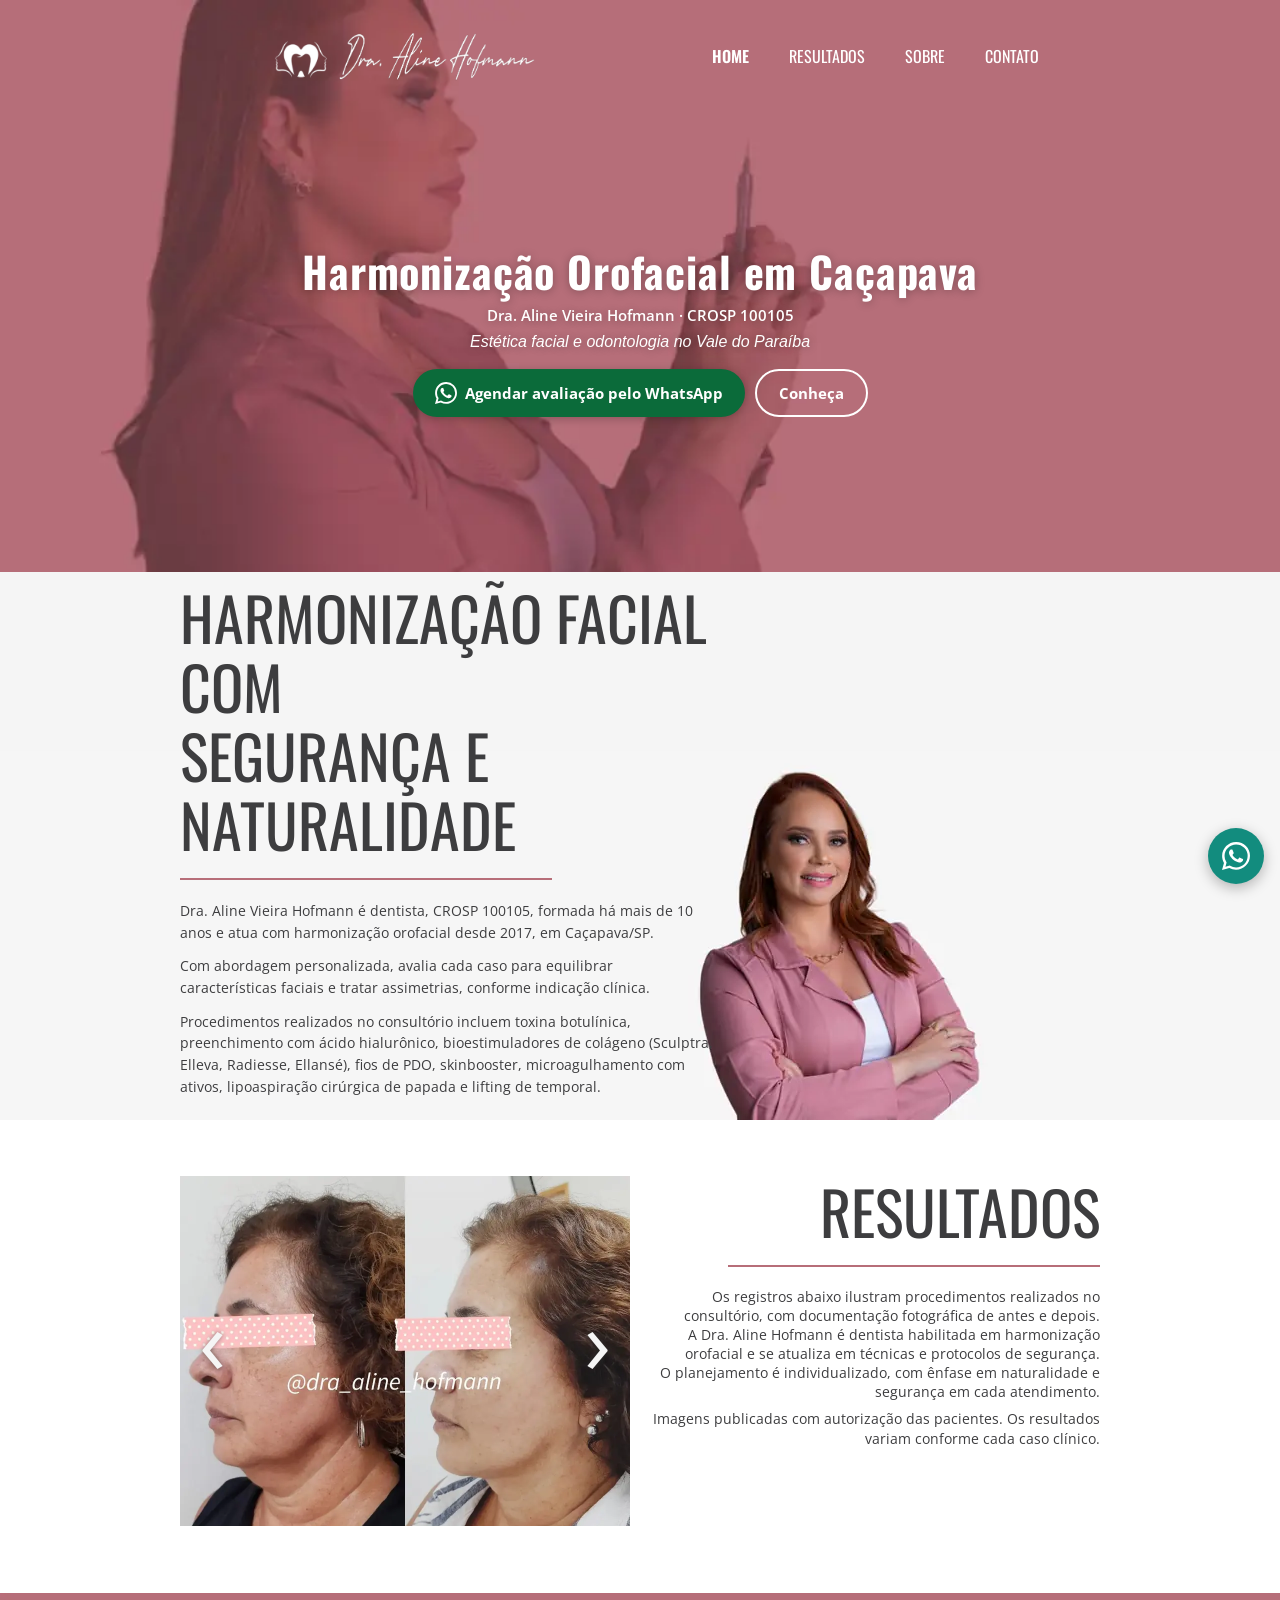
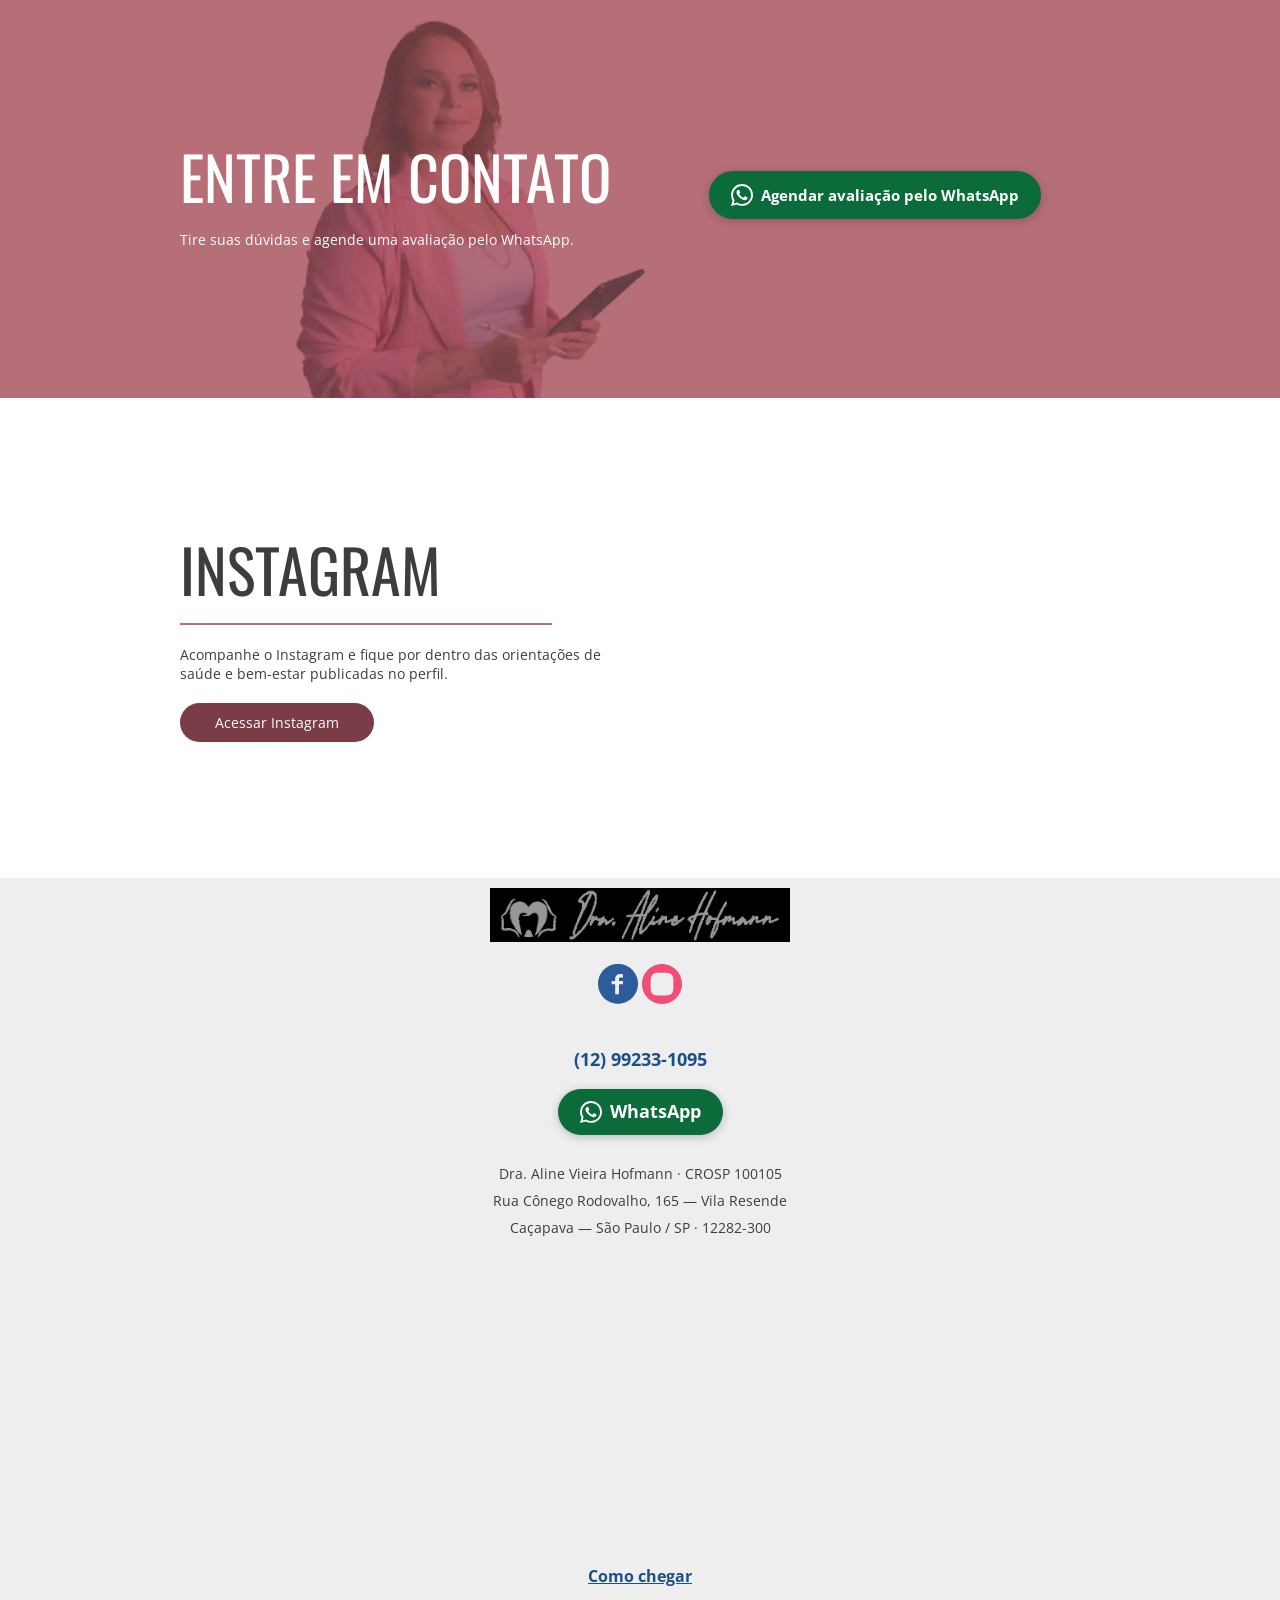
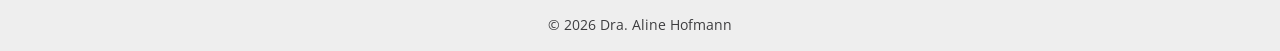
==== commit b98909e4: "Melhorar SEO local, conversão WhatsApp e conformidade CFO Reescreve o hero com H1 (Harmonização Orof" ====
--- a/index.html
+++ b/index.html
@@ -6,35 +6,35 @@
     <meta name="viewport" content="width=device-width, initial-scale=1">
     <meta name="robots" content="index,follow">
     <title>Harmonização Orofacial em Caçapava | Dra. Aline Hofmann</title>
-    <meta name="description" content="Harmonização Orofacial e odontologia estética em Caçapava, Taubaté, São José dos Campos e Vale do Paraíba. Dra. Aline Vieira Hofmann, CRO-SP 100105. Agende avaliação pelo WhatsApp.">
-    <meta name="keywords" content="harmonização orofacial, dentista, Caçapava, Taubaté, São José dos Campos, Vale do Paraíba, toxina botulínica, preenchimento, ácido hialurônico, bioestimuladores, Sculptra, Elleva, Radiesse, Ellansé, fios de PDO, skinbooster, microagulhamento, lipoaspiração de papada, lifting de temporal">
+    <meta name="description" content="Harmonização orofacial e odontologia estética em Caçapava/SP. Dra. Aline Vieira Hofmann, CROSP 100105. Atende Taubaté, São José dos Campos e Vale do Paraíba. Agende pelo WhatsApp.">
+    <meta name="keywords" content="harmonização orofacial, HOF, dentista, odontologia, Caçapava, Taubaté, São José dos Campos, Vale do Paraíba, toxina botulínica, preenchimento, ácido hialurônico, bioestimuladores, colágeno, Sculptra, Elleva, Radiesse, Ellansé, fios de PDO, skinbooster, microagulhamento, lipoaspiração de papada, lifting de temporal">
 
     <meta property="og:title" content="Harmonização Orofacial em Caçapava | Dra. Aline Hofmann">
-    <meta property="og:description" content="Dra. Aline Vieira Hofmann, CRO-SP 100105. Harmonização Orofacial e odontologia estética em Caçapava, Taubaté, São José dos Campos e Vale do Paraíba. Toxina botulínica, preenchimento com ácido hialurônico, bioestimuladores, fios de PDO, skinbooster, microagulhamento, lipoaspiração de papada e lifting de temporal.">
+    <meta property="og:description" content="Harmonização orofacial e odontologia estética em Caçapava, Taubaté, São José dos Campos e Vale do Paraíba. Dra. Aline Vieira Hofmann, CROSP 100105.">
     <meta property="og:locale" content="pt_BR">
     <meta property="og:type" content="website">
     <meta property="og:url" content="https://www.alinehofmann.com.br/">
     <meta property="og:image" content="https://www.alinehofmann.com.br/assets/images/img-dra-aline-hofmann-facebook.jpg">
+    <meta property="og:image:alt" content="Dra. Aline Vieira Hofmann, dentista em Caçapava">
     <meta property="fb:admins" content="10155799505077445">
 
     <link rel="canonical" href="https://www.alinehofmann.com.br/">
-    <link rel="icon" href="favicon.ico" type="image/x-icon">
+    <link rel="shortcut icon" href="favicon.ico" type="image/x-icon">
 
     <link rel="preconnect" href="https://fonts.googleapis.com">
     <link rel="preconnect" href="https://fonts.gstatic.com" crossorigin>
-    <link rel="preload" as="style" href="https://fonts.googleapis.com/css2?family=Open+Sans:wght@400;600;700&family=Oswald:wght@400;700&display=swap" onload="this.onload=null;this.rel='stylesheet'">
-    <noscript><link href="https://fonts.googleapis.com/css2?family=Open+Sans:wght@400;600;700&family=Oswald:wght@400;700&display=swap" rel="stylesheet"></noscript>
+    <link href="https://fonts.googleapis.com/css2?family=Open+Sans:wght@400;600;700&family=Oswald:wght@400;700&display=swap" rel="stylesheet">
+    <link href="assets/criadordesites.css" rel="stylesheet" type="text/css">
+    <link href="assets/site-improvements.css" rel="stylesheet" type="text/css">
+
     <link rel="preload" as="image" href="assets/images/fundo-home-dra-aline-hofmann-mobile.webp" type="image/webp" media="(max-width: 767px)" fetchpriority="high">
-    <link rel="preload" as="image" href="assets/images/fundo-home-dra-aline-hofmann.webp" type="image/webp" media="(min-width: 768px)" fetchpriority="high">
-    <link rel="preload" as="image" href="assets/images/fundo-section-dra-aline-hofmann.webp" type="image/webp" media="(min-width: 768px)">
-
-    <link href="assets/criadordesites.css" rel="stylesheet" type="text/css">
-    <link href="assets/site.css" rel="stylesheet" type="text/css">
+    <link rel="preload" as="image" href="assets/images/fundo-home-dra-aline-hofmann-1280.webp" type="image/webp" media="(min-width: 768px)" fetchpriority="high">
+
     <style type="text/css">
-      .cs-section[id="87affed4-f72d-4017-9ebb-8d69cf21bd1b"] {  min-height: 405px;}
-      .cs-section[id="87affed4-f72d-4017-9ebb-8d69cf21bd1b"] .cs-section-inner {  min-height: 405px;  background-color: transparent;    }
+      .cs-section[id="87affed4-f72d-4017-9ebb-8d69cf21bd1b"] {  min-height: 460px;}
+      .cs-section[id="87affed4-f72d-4017-9ebb-8d69cf21bd1b"] .cs-section-inner {  min-height: 460px;  background-color: transparent;    }
       .cs-section[id="1ef13ef3-bdd5-4b5e-8edd-8761cfabbfa1"] {  min-height: 525px;}
-      .cs-section[id="1ef13ef3-bdd5-4b5e-8edd-8761cfabbfa1"] .cs-section-inner {  min-height: 525px;  background-color: #f5f5f5; background-size: auto auto;    background-repeat: no-repeat;    background-position: 55% bottom;      }
+      .cs-section[id="1ef13ef3-bdd5-4b5e-8edd-8761cfabbfa1"] .cs-section-inner {  min-height: 525px;  background-color: #f5f5f5;    }
       .cs-section[id="eca680f0-fd45-4657-93a2-447f425efb27"] {  min-height: 473px;}
       .cs-section[id="eca680f0-fd45-4657-93a2-447f425efb27"] .cs-section-inner {  min-height: 473px;  background-color: #ffffff; }
       .cs-section[id="e9e33f77-ddb6-4781-aa00-70e6f4f4d36d"] {  min-height: 405px;}
@@ -65,8 +65,7 @@
       .cs-widget[id="b9e8b756-b7b0-46d2-9bb1-5a0d6f4e0ea8"] {  background-color: transparent;    }
       .cs-widget[id="92c2a20e-2355-4054-bcb6-02766d7647b3"] {  background-color: transparent;    }
       .cs-widget[id="e57b3d26-78b8-43e7-b9b0-699b42088cfd"] {  background-color: transparent;    }
-      .cs-widget[id="hero-conheca"] .cs-button { background: #6b3a48; color: #fff; box-shadow: 0 0 7px -5px #000;}
-      .cs-widget[id="hero-conheca"] {  background-color: transparent;    }
+      .cs-widget[id="cd05384e-410e-43e2-9fb8-0c58010c916e"] {  background-color: transparent;    }
       .cs-widget[id="ed3a91a0-9310-438f-9b3a-39dda5f71839"] {  background-color: transparent;    }
       .cs-widget[id="a56bda56-3e62-4c77-8649-5483f5741de2"] {  background-color: transparent;    }
       .cs-widget[id="3dcdf884-e6b1-4064-8f90-0953576956d5"] {  background-color: transparent;    }
@@ -74,7 +73,7 @@
       .cs-widget[id="2b3e7d1a-5907-4756-b394-331d7299b72e"] {  background-color: transparent;    }
       .cs-widget[id="26d8e679-ab12-45fa-a3e0-37ed47619045"] {  background-color: transparent;    }
       .cs-widget[id="fb1d807c-283b-44c5-a903-51cb80289709"] {  background-color: transparent;    }
-      .cs-widget[id="49727b3d-e377-4b45-9fb4-bad9851b17fc"] .cs-button { background: #6b3a48;  color: #ffffff;}
+      .cs-widget[id="49727b3d-e377-4b45-9fb4-bad9851b17fc"] .cs-button { background: #7a3d48;  color: #ffffff;}
       .cs-widget[id="49727b3d-e377-4b45-9fb4-bad9851b17fc"] {  background-color: transparent;    }
     </style>
 
@@ -82,43 +81,51 @@
     <script>
       window.dataLayer = window.dataLayer || [];
       function gtag(){dataLayer.push(arguments);}
-      gtag("js", new Date());
-      gtag("config", "G-3TV7PS3K3Y");
+      gtag('js', new Date());
+      gtag('config', 'G-3TV7PS3K3Y');
     </script>
+
     <!--
-      META PIXEL (Facebook / Instagram) — PLACEHOLDER. NÃO ATIVAR SEM ID REAL.
-      1) Crie o Pixel no Gerenciador de Eventos da Meta.
-      2) Substitua SEU_PIXEL_ID pelo número oficial do consultório.
-      3) Só então descomente o bloco abaixo.
-
-    <script>
-      !function(f,b,e,v,n,t,s){if(f.fbq)return;n=f.fbq=function(){n.callMethod?
-      n.callMethod.apply(n,arguments):n.queue.push(arguments)};if(!f._fbq)f._fbq=n;
-      n.push=n;n.loaded=!0;n.version="2.0";n.queue=[];t=b.createElement(e);t.async=!0;
-      t.src=v;s=b.getElementsByTagName(e)[0];s.parentNode.insertBefore(t,s)}(window,
-      document,"script","https://connect.facebook.net/en_US/fbevents.js");
-      fbq("init", "SEU_PIXEL_ID");
-      fbq("track", "PageView");
-    </script>
-    <noscript>
-      <img height="1" width="1" style="display:none"
-        src="https://www.facebook.com/tr?id=SEU_PIXEL_ID&ev=PageView&noscript=1"
-        alt="">
-    </noscript>
+      META PIXEL — PLACEHOLDER (não ativo)
+      Substitua PIXEL_ID pelo ID real do Pixel da Meta Ads da Dra. Aline Hofmann
+      e descomente o bloco abaixo. Não publicar com ID fictício.
+
+      <script>
+        !function(f,b,e,v,n,t,s){if(f.fbq)return;n=f.fbq=function(){n.callMethod?
+        n.callMethod.apply(n,arguments):n.queue.push(arguments)};if(!f._fbq)f._fbq=n;
+        n.push=n;n.loaded=!0;n.version='2.0';n.queue=[];t=b.createElement(e);t.async=!0;
+        t.src=v;s=b.getElementsByTagName(e)[0];s.parentNode.insertBefore(t,s)
+        }(window, document,'script','https://connect.facebook.net/en_US/fbevents.js');
+        fbq('init', 'PIXEL_ID');
+        fbq('track', 'PageView');
+      </script>
+      <noscript>
+        <img height="1" width="1" style="display:none"
+             src="https://www.facebook.com/tr?id=PIXEL_ID&ev=PageView&noscript=1"
+             alt="">
+      </noscript>
+      FIM META PIXEL PLACEHOLDER
     -->
+
     <script type="application/ld+json">
     {
       "@context": "https://schema.org",
-      "@type": "Dentist",
-      "name": "Dra. Aline Vieira Hofmann",
-      "alternateName": "Dra. Aline Hofmann",
+      "@type": ["Dentist", "MedicalBusiness"],
+      "name": "Dra. Aline Hofmann",
+      "legalName": "Dra. Aline Vieira Hofmann",
       "url": "https://www.alinehofmann.com.br/",
+      "telephone": "+5512992331095",
       "image": "https://www.alinehofmann.com.br/assets/images/img-dra-aline-hofmann-facebook.jpg",
-      "telephone": "+5512992331095",
-      "identifier": "CRO-SP 100105",
+      "logo": "https://www.alinehofmann.com.br/assets/images/logo-dra-aline-hofmann.png",
+      "description": "Harmonização orofacial e odontologia estética em Caçapava/SP. Dra. Aline Vieira Hofmann, CROSP 100105.",
+      "identifier": {
+        "@type": "PropertyValue",
+        "name": "CROSP",
+        "value": "100105"
+      },
       "address": {
         "@type": "PostalAddress",
-        "streetAddress": "Rua Conego Rodovalho, 165, Vila Resende",
+        "streetAddress": "Rua Cônego Rodovalho, 165, Vila Resende",
         "addressLocality": "Caçapava",
         "addressRegion": "SP",
         "postalCode": "12282-300",
@@ -131,117 +138,108 @@
         { "@type": "AdministrativeArea", "name": "Vale do Paraíba" }
       ],
       "sameAs": [
-        "https://www.instagram.com/dra_aline_hofmann/"
+        "https://www.instagram.com/dra_aline_hofmann/",
+        "https://www.facebook.com/cpv.aline"
       ]
     }
     </script>
   </head>
   <body class="cs-main">
-    <a class="skip-link" href="#conteudo">Ir para o conteúdo</a>
+    <a class="skip-link" href="#conteudo">Pular para o conteúdo</a>
     <div class="cs-page">
-      <header id="3a23d030-211c-4ec1-aa91-e8f165fbb660" class="cs-section cs-section-full cs-section-vertical">
-        <div class="cs-section-inner">
-          <div class="cs-lines">
-            <div id="079c7e1a-1aac-40dd-a38c-c7890eeddf8b" class="cs-line">
-              <div class="cs-boxes">
-                <div id="3ce9b80b-f2b8-42ef-b72b-4edd1510fdbd" class="cs-box">
-                  <div class="cs-widgets">
-                    <div id="4d9a6888-2d6a-451c-aa8f-9c92322c4303" class="cs-widget cs-image-widget cs-image-alignment-center">
-                      <a href="/">
+      <div class="hero-block">
+        <picture class="hero-bg">
+          <source media="(max-width: 767px)" type="image/webp" srcset="assets/images/fundo-home-dra-aline-hofmann-mobile.webp">
+          <source media="(max-width: 767px)" type="image/jpeg" srcset="assets/images/fundo-home-dra-aline-hofmann-mobile.jpg">
+          <source type="image/webp" srcset="assets/images/fundo-home-dra-aline-hofmann-1280.webp">
+          <img
+            src="assets/images/fundo-home-dra-aline-hofmann-1280.jpg"
+            alt="Dra. Aline Vieira Hofmann, dentista especialista em Harmonização Orofacial em Caçapava"
+            width="1280"
+            height="455"
+            fetchpriority="high"
+            decoding="async">
+        </picture>
+
+        <header id="3a23d030-211c-4ec1-aa91-e8f165fbb660" class="cs-section cs-section-full cs-section-vertical">
+          <div class="cs-section-inner">
+            <div class="cs-lines">
+              <div id="079c7e1a-1aac-40dd-a38c-c7890eeddf8b" class="cs-line">
+                <div class="cs-boxes">
+                  <div id="3ce9b80b-f2b8-42ef-b72b-4edd1510fdbd" class="cs-box">
+                    <div class="cs-widgets">
+                      <div id="4d9a6888-2d6a-451c-aa8f-9c92322c4303" class="cs-widget cs-image-widget cs-image-alignment-center">
                         <picture>
                           <source type="image/webp" srcset="assets/images/logo-dra-aline-hofmann.webp">
-                          <img class="cs-chosen-image" src="assets/images/logo-dra-aline-hofmann.png" width="731" height="132" title="Dra. Aline Hofmann" alt="Dra. Aline Hofmann — Harmonização Orofacial em Caçapava">
+                          <img class="cs-chosen-image" src="assets/images/logo-dra-aline-hofmann.png" width="280" height="51" title="Dra. Aline Hofmann" alt="Dra. Aline Hofmann — Harmonização Orofacial">
                         </picture>
-                      </a>
-                    </div>
-                  </div>
-                </div>
-
-                <div id="7bdf4258-eaf8-45f5-b29d-6df5091e94b3" class="cs-box">
-                  <div class="cs-widgets">
-                    <div id="02bd848c-ad1d-4960-ab4d-75622d51d214" class="cs-widget cs-menu-widget">
-                      <nav class="cs-menu cs-menu-theme-2 cs-menu-horizontal cs-menu-center" aria-label="Menu principal do site">
-                        <input aria-label="Abrir ou fechar o menu de navegação" type="checkbox" name="cs-menu-control" id="cs-menu-control">
-                        <label for="cs-menu-control" class="cs-menu-button">
-                          <svg viewBox="0 0 24 24" class="cs-ico-menu" xmlns="http://www.w3.org/2000/svg" aria-labelledby="menu-open-title" role="img">
-                            <title id="menu-open-title">Ícone para exibir o menu</title>
-                            <path d="M21.7,1.2H2.3C1,1.2,0,2.2,0,3.5s1,2.3,2.3,2.3h19.4c1.3,0,2.3-1,2.3-2.3S23,1.2,21.7,1.2z"></path>
-                            <path d="M21.7,9.7H2.3C1,9.7,0,10.7,0,12s1,2.3,2.3,2.3h19.4c1.3,0,2.3-1,2.3-2.3S23,9.7,21.7,9.7z"></path>
-                            <path d="M21.7,18.2H2.3c-1.3,0-2.3,1-2.3,2.3c0,1.3,1,2.3,2.3,2.3h19.4c1.3,0,2.3-1,2.3-2.3C24,19.2,23,18.2,21.7,18.2z"></path>
-                          </svg>
-                          <svg viewBox="0 0 24 24.009" class="cs-ico-menu-close" xmlns="http://www.w3.org/2000/svg" aria-labelledby="menu-close-title" role="img">
-                            <title id="menu-close-title">Ícone para fechar o menu</title>
-                            <path d="M16.067,12.009l7.092-7.091c1.121-1.121,1.121-2.938,0-4.058c-1.121-1.121-2.938-1.121-4.058,0 l-7.092,7.092L4.918,0.84C3.797-0.28,1.98-0.28,0.86,0.84c-1.121,1.121-1.121,2.938,0,4.058l7.092,7.111L0.84,19.101 c-1.121,1.121-1.121,2.938,0,4.059c0.561,0.56,1.295,0.85,2.029,0.85c0.734,0,1.469-0.271,2.029-0.85l7.111-7.092l7.092,7.092 c0.561,0.56,1.294,0.85,2.028,0.85s1.469-0.271,2.029-0.85c1.121-1.121,1.121-2.938,0-4.059L16.067,12.009z"></path>
-                          </svg>
-                        </label>
-                        <label for="cs-menu-control" class="cs-menu-overlay"></label>
-                        <ul class="cs-menu-items">
-                          <li class="cs-is-active"><a href="/">HOME</a></li>
-                          <li><a href="#resultados">RESULTADOS</a></li>
-                          <li><a href="#sobre">SOBRE</a></li>
-                          <li><a href="#contato">CONTATO</a></li>
-                        </ul>
-                      </nav>
+                      </div>
+                    </div>
+                  </div>
+
+                  <div id="7bdf4258-eaf8-45f5-b29d-6df5091e94b3" class="cs-box">
+                    <div class="cs-widgets">
+                      <div id="02bd848c-ad1d-4960-ab4d-75622d51d214" class="cs-widget cs-menu-widget">
+                        <nav class="cs-menu cs-menu-theme-2 cs-menu-horizontal cs-menu-center" aria-label="Menu principal do site">
+                          <input aria-label="Abrir ou fechar o menu de navegação" type="checkbox" name="cs-menu-control" id="cs-menu-control">
+                          <label for="cs-menu-control" class="cs-menu-button">
+                            <svg viewBox="0 0 24 24" class="cs-ico-menu" xmlns="http://www.w3.org/2000/svg" aria-labelledby="menu-open-title" role="img">
+                              <title id="menu-open-title">Ícone para exibir o menu</title>
+                              <path d="M21.7,1.2H2.3C1,1.2,0,2.2,0,3.5s1,2.3,2.3,2.3h19.4c1.3,0,2.3-1,2.3-2.3S23,1.2,21.7,1.2z"></path>
+                              <path d="M21.7,9.7H2.3C1,9.7,0,10.7,0,12s1,2.3,2.3,2.3h19.4c1.3,0,2.3-1,2.3-2.3S23,9.7,21.7,9.7z"></path>
+                              <path d="M21.7,18.2H2.3c-1.3,0-2.3,1-2.3,2.3c0,1.3,1,2.3,2.3,2.3h19.4c1.3,0,2.3-1,2.3-2.3C24,19.2,23,18.2,21.7,18.2z"></path>
+                            </svg>
+                            <svg viewBox="0 0 24 24.009" class="cs-ico-menu-close" xmlns="http://www.w3.org/2000/svg" aria-labelledby="menu-close-title" role="img">
+                              <title id="menu-close-title">Ícone para fechar o menu</title>
+                              <path d="M16.067,12.009l7.092-7.091c1.121-1.121,1.121-2.938,0-4.058c-1.121-1.121-2.938-1.121-4.058,0 l-7.092,7.092L4.918,0.84C3.797-0.28,1.98-0.28,0.86,0.84c-1.121,1.121-1.121,2.938,0,4.058l7.092,7.111L0.84,19.101 c-1.121,1.121-1.121,2.938,0,4.059c0.561,0.56,1.295,0.85,2.029,0.85c0.734,0,1.469-0.271,2.029-0.85l7.111-7.092l7.092,7.092 c0.561,0.56,1.294,0.85,2.028,0.85s1.469-0.271,2.029-0.85c1.121-1.121,1.121-2.938,0-4.059L16.067,12.009z"></path>
+                            </svg>
+                          </label>
+                          <label for="cs-menu-control" class="cs-menu-overlay"></label>
+                          <ul class="cs-menu-items">
+                            <li class="cs-is-active">
+                              <a href="/">HOME</a>
+                            </li>
+                            <li>
+                              <a href="#resultados">RESULTADOS</a>
+                            </li>
+                            <li>
+                              <a href="#sobre">SOBRE</a>
+                            </li>
+                            <li>
+                              <a href="#contato">CONTATO</a>
+                            </li>
+                          </ul>
+                        </nav>
+                      </div>
                     </div>
                   </div>
                 </div>
               </div>
             </div>
           </div>
-        </div>
-      </header>
+        </header>
+
+        <section id="87affed4-f72d-4017-9ebb-8d69cf21bd1b" class="cs-section cs-section-full cs-section-vertical hero-content-section">
+          <div class="cs-section-inner">
+            <div class="hero-copy">
+              <h1>Harmonização Orofacial em Caçapava</h1>
+              <p class="hero-cro">Dra. Aline Vieira Hofmann · CROSP 100105</p>
+              <p class="hero-tag">Estética facial e odontologia no Vale do Paraíba</p>
+              <div class="hero-actions">
+                <a class="cta-whatsapp" data-wa-location="hero" href="https://api.whatsapp.com/send?phone=5512992331095&amp;text=Ol%C3%A1%2C%20te%20encontrei%20pelo%20site.%20Gostaria%20de%20agendar%20uma%20consulta%20para%20realizar%20procedimentos." target="_blank" rel="noopener noreferrer">
+                  <svg xmlns="http://www.w3.org/2000/svg" viewBox="0 0 24 24" width="22" height="22" aria-hidden="true" focusable="false">
+                    <path fill="currentColor" d="M20.52 3.48A11.78 11.78 0 0 0 12.04 0C5.44 0 .1 5.34.1 11.94c0 2.1.55 4.15 1.6 5.96L0 24l6.26-1.64a11.9 11.9 0 0 0 5.78 1.47h.01c6.6 0 11.94-5.34 11.94-11.94 0-3.19-1.24-6.19-3.47-8.41zM12.05 21.8h-.01a9.86 9.86 0 0 1-5.02-1.37l-.36-.21-3.71.97.99-3.62-.24-.37a9.86 9.86 0 0 1-1.51-5.26c0-5.45 4.44-9.88 9.9-9.88 2.64 0 5.12 1.03 6.99 2.9a9.82 9.82 0 0 1 2.9 6.98c0 5.45-4.44 9.86-9.93 9.86zm5.43-7.4c-.3-.15-1.76-.87-2.03-.96-.27-.1-.47-.15-.67.15-.2.3-.77.96-.94 1.16-.17.2-.35.22-.65.07-.3-.15-1.26-.46-2.4-1.48a8.97 8.97 0 0 1-1.66-2.07c-.17-.3 0-.46.13-.6.14-.14.3-.35.45-.52.15-.17.2-.3.3-.5.1-.2.05-.37-.02-.52-.08-.15-.67-1.62-.92-2.22-.24-.58-.49-.5-.67-.5h-.57c-.2 0-.52.07-.8.37-.27.3-1.04 1.02-1.04 2.48s1.07 2.88 1.22 3.08c.15.2 2.1 3.2 5.08 4.48.71.3 1.26.49 1.69.63.71.23 1.36.2 1.87.12.57-.09 1.76-.72 2.01-1.41.25-.7.25-1.29.17-1.41-.07-.12-.27-.2-.57-.35z"/>
+                  </svg>
+                  Agendar avaliação pelo WhatsApp
+                </a>
+                <a class="cta-secondary" href="#sobre">Conheça</a>
+              </div>
+            </div>
+          </div>
+        </section>
+      </div>
 
       <main id="conteudo">
-      <section id="87affed4-f72d-4017-9ebb-8d69cf21bd1b" class="cs-section cs-section-full cs-section-vertical">
-        <div class="cs-section-inner">
-          <div class="cs-lines">
-            <div id="85b392da-c947-4898-b835-e205c1ae2046" class="cs-line">
-              <div class="cs-boxes">
-                <div id="81c29de8-042e-41cd-950f-61c44567dacf" class="cs-box">
-                  <div class="cs-widgets">
-                    <div id="a56bda56-3e62-4c77-8649-5483f5741de2" class="cs-widget cs-text-widget">
-                      <div class="text-editor">
-                        <h1 class="hero-title">Harmonização Orofacial em Caçapava</h1>
-                      </div>
-                    </div>
-                  </div>
-                </div>
-              </div>
-            </div>
-
-            <div id="1c8bf92c-c6b6-407b-bbf6-e5daad0a086b" class="cs-line">
-              <div class="cs-boxes">
-                <div id="a807c49c-2af8-4cbe-ae10-6f65565608e1" class="cs-box">
-                  <div class="cs-widgets">
-                    <div id="ed3a91a0-9310-438f-9b3a-39dda5f71839" class="cs-widget cs-text-widget">
-                      <div class="text-editor">
-                        <p class="hero-identity">Dra. Aline Vieira Hofmann · CRO-SP 100105</p>
-                        <p class="hero-lead">Harmonização Orofacial e odontologia estética no Vale do Paraíba — Caçapava, Taubaté e São José dos Campos.</p>
-                      </div>
-                    </div>
-                  </div>
-                </div>
-              </div>
-            </div>
-
-            <div id="baab2020-802c-43c7-9ec9-2ad01d712388" class="cs-line">
-              <div class="cs-boxes">
-                <div id="c06e4a4c-521c-4574-89d8-bfdb75fa291c" class="cs-box">
-                  <div class="cs-widgets">
-                    <div class="hero-actions">
-                      <a class="btn-whatsapp" data-whatsapp="true" href="https://api.whatsapp.com/send?phone=5512992331095&amp;text=Ol%C3%A1%2C%20te%20encontrei%20pelo%20site.%20Gostaria%20de%20agendar%20uma%20consulta%20para%20realizar%20procedimentos." target="_blank" rel="noopener noreferrer">Agendar avaliação pelo WhatsApp</a>
-                      <div id="hero-conheca" class="cs-widget cs-button-widget cs-button-alignment-center">
-                        <a href="#sobre" class="cs-button cs-button-theme-5 btn-secondary" title="Conheça a Dra. Aline Hofmann">Conheça a doutora</a>
-                      </div>
-                    </div>
-                  </div>
-                </div>
-              </div>
-            </div>
-          </div>
-        </div>
-      </section>
-
       <section id="1ef13ef3-bdd5-4b5e-8edd-8761cfabbfa1" class="cs-section cs-section-full cs-section-vertical">
         <div id="sobre" class="cs-section-inner">
           <div class="cs-lines">
@@ -250,12 +248,12 @@
                 <div id="66aa9462-5ca9-4a7f-a51a-8cf6ae8dc1cd" class="cs-box">
                   <div class="cs-widgets">
                     <div id="92c2a20e-2355-4054-bcb6-02766d7647b3" class="cs-widget cs-text-widget">
-                      <div class="text-editor">
-                        <h2 class="section-title">Harmonização orofacial com segurança e naturalidade</h2>
+                      <div class="text-editor sobre-heading">
+                        <h2>Harmonização facial com<br>segurança e naturalidade</h2>
                       </div>
                     </div>
                     <div id="26d8e679-ab12-45fa-a3e0-37ed47619045" class="cs-widget cs-image-widget cs-image-alignment-left">
-                      <img class="cs-chosen-image" src="assets/images/img-separador.png" width="372" height="2" alt="">
+                      <img class="cs-chosen-image" src="assets/images/img-separador.png" width="372" height="2" alt="" loading="lazy" decoding="async">
                     </div>
                   </div>
                 </div>
@@ -268,15 +266,17 @@
                   <div class="cs-widgets">
                     <div id="b9e8b756-b7b0-46d2-9bb1-5a0d6f4e0ea8" class="cs-widget cs-text-widget">
                       <div class="text-editor sobre-copy">
-                        <p>Dra. Aline Vieira Hofmann é dentista formada há mais de 10 anos e atua em Harmonização Orofacial desde 2017, em Caçapava/SP.</p>
-                        <p>O atendimento é individualizado: a avaliação considera as características faciais de cada paciente para planejar procedimentos de Harmonização Orofacial e odontologia estética.</p>
-                        <p>Entre os procedimentos realizados estão toxina botulínica, preenchimento com ácido hialurônico, bioestimuladores de colágeno (Sculptra, Elleva, Radiesse e Ellansé), fios de PDO, skinbooster, microagulhamento com ativos, lipoaspiração cirúrgica de papada e lifting de temporal.</p>
-                      </div>
-                    </div>
-                    <picture>
-                      <source type="image/webp" srcset="assets/images/dra-aline-hofmann-tablet.webp">
-                      <img class="sobre-photo" src="assets/images/dra-aline-hofmann-tablet.png" width="612" height="408" alt="Dra. Aline Vieira Hofmann, dentista especialista em Harmonização Orofacial em Caçapava" loading="lazy" decoding="async">
-                    </picture>
+                        <p>Dra. Aline Vieira Hofmann é dentista, CROSP 100105, formada há mais de 10 anos e atua com harmonização orofacial desde 2017, em Caçapava/SP.</p>
+                        <p>Com abordagem personalizada, avalia cada caso para equilibrar características faciais e tratar assimetrias, conforme indicação clínica.</p>
+                        <p>Procedimentos realizados no consultório incluem toxina botulínica, preenchimento com ácido hialurônico, bioestimuladores de colágeno (Sculptra, Elleva, Radiesse, Ellansé), fios de PDO, skinbooster, microagulhamento com ativos, lipoaspiração cirúrgica de papada e lifting de temporal.</p>
+                      </div>
+                    </div>
+                    <div class="sobre-photo">
+                      <picture>
+                        <source type="image/webp" srcset="assets/images/dra-aline-hofmann-sobre.webp">
+                        <img src="assets/images/dra-aline-hofmann-sobre.jpg" width="720" height="554" alt="Retrato da Dra. Aline Vieira Hofmann, CROSP 100105" loading="lazy" decoding="async">
+                      </picture>
+                    </div>
                   </div>
                 </div>
               </div>
@@ -302,7 +302,7 @@
                         data-items="1"
                         data-keep-original-size="false"
                         data-layout="no-nav-slider"
-                        data-lazy-load="true"
+                        data-lazy-load=true
                         data-lazy-load-eager="0"
                         data-loop="true"
                         data-margin="5"
@@ -312,114 +312,93 @@
                         data-show-more="false"
                         data-type="slider"
                       >
-                        <div class="image-wrapper resultado-slide">
-                          <img src="assets/images/gallery/resultado-1.webp" class="resultado-img"
-                            alt="Antes e depois de lipoaspiração cirúrgica de papada. Dra. Aline Vieira Hofmann, CRO-SP 100105."
-                            data-height="800"
+                        <div class="image-wrapper resultado-slide" data-caption="Dra. Aline Vieira Hofmann · CROSP 100105">
+                          <img class="owl-lazy"
+                            alt="Antes e depois de lipoaspiração cirúrgica de papada. Dra. Aline Vieira Hofmann, CROSP 100105."
+                            data-height="900"
                             data-href=""
                             data-index="0"
                             data-src-thumb="assets/images/gallery/resultado-1.webp"
                             data-src="assets/images/gallery/resultado-1.webp"
                             data-target="_self"
-                            data-width="800"
-                            title="Lipoaspiração cirúrgica de papada"
-                            width="800"
-                            height="800">
-                          <span class="resultado-caption">Dra. Aline Vieira Hofmann · CRO-SP 100105<br>Lipoaspiração cirúrgica de papada</span>
-                        </div>
-                        <div class="image-wrapper resultado-slide">
-                          <img src="assets/images/gallery/resultado-2.webp" class="resultado-img"
-                            alt="Antes e depois de lipoaspiração de papada, preenchimento de mandíbula e jowls e refinamento do sulco nasolabial com ácido hialurônico. Dra. Aline Vieira Hofmann, CRO-SP 100105."
-                            data-height="800"
+                            data-width="900"
+                            title="Lipoaspiração cirúrgica de papada" />
+                        </div>
+                        <div class="image-wrapper resultado-slide" data-caption="Dra. Aline Vieira Hofmann · CROSP 100105">
+                          <img class="owl-lazy"
+                            alt="Antes e depois de lipoaspiração de papada, preenchimento de mandíbula e jowls e refinamento do sulco nasogeniano com ácido hialurônico. Dra. Aline Vieira Hofmann, CROSP 100105."
+                            data-height="900"
                             data-href=""
                             data-index="1"
                             data-src-thumb="assets/images/gallery/resultado-2.webp"
                             data-src="assets/images/gallery/resultado-2.webp"
                             data-target="_self"
-                            data-width="800"
-                            title="Lipoaspiração de papada e preenchimento de mandíbula"
-                            width="800"
-                            height="800">
-                          <span class="resultado-caption">Dra. Aline Vieira Hofmann · CRO-SP 100105<br>Lipoaspiração de papada, preenchimento de mandíbula e jowls e ácido hialurônico no sulco nasolabial</span>
-                        </div>
-                        <div class="image-wrapper resultado-slide">
-                          <img src="assets/images/gallery/resultado-3.webp" class="resultado-img"
-                            alt="Antes e depois de preenchimento labial e preenchimento do mento (queixo). Dra. Aline Vieira Hofmann, CRO-SP 100105."
-                            data-height="800"
+                            data-width="900"
+                            title="Lipoaspiração de papada e preenchimento de mandíbula" />
+                        </div>
+                        <div class="image-wrapper resultado-slide" data-caption="Dra. Aline Vieira Hofmann · CROSP 100105">
+                          <img class="owl-lazy"
+                            alt="Antes e depois de preenchimento labial e preenchimento de mento (queixo). Dra. Aline Vieira Hofmann, CROSP 100105."
+                            data-height="900"
                             data-href=""
                             data-index="2"
                             data-src-thumb="assets/images/gallery/resultado-3.webp"
                             data-src="assets/images/gallery/resultado-3.webp"
                             data-target="_self"
-                            data-width="800"
-                            title="Preenchimento labial e do mento"
-                            width="800"
-                            height="800">
-                          <span class="resultado-caption">Dra. Aline Vieira Hofmann · CRO-SP 100105<br>Preenchimento labial e preenchimento do mento (queixo)</span>
-                        </div>
-                        <div class="image-wrapper resultado-slide">
-                          <img src="assets/images/gallery/resultado-4.webp" class="resultado-img"
-                            alt="Antes e depois de procedimentos de harmonização facial. Dra. Aline Vieira Hofmann, CRO-SP 100105."
-                            data-height="800"
+                            data-width="900"
+                            title="Preenchimento labial e de mento" />
+                        </div>
+                        <div class="image-wrapper resultado-slide" data-caption="Dra. Aline Vieira Hofmann · CROSP 100105">
+                          <img class="owl-lazy"
+                            alt="Registro fotográfico de harmonização facial. Dra. Aline Vieira Hofmann, CROSP 100105."
+                            data-height="900"
                             data-href=""
                             data-index="3"
                             data-src-thumb="assets/images/gallery/resultado-4.webp"
                             data-src="assets/images/gallery/resultado-4.webp"
                             data-target="_self"
-                            data-width="800"
-                            title="Harmonização facial"
-                            width="800"
-                            height="800">
-                          <span class="resultado-caption">Dra. Aline Vieira Hofmann · CRO-SP 100105<br>Harmonização facial</span>
-                        </div>
-                        <div class="image-wrapper resultado-slide">
-                          <img src="assets/images/gallery/resultado-5.webp" class="resultado-img"
-                            alt="Imagem de acompanhamento 10 dias após lipoaspiração cirúrgica de papada e de jowls. Dra. Aline Vieira Hofmann, CRO-SP 100105."
-                            data-height="800"
+                            data-width="900"
+                            title="Harmonização facial" />
+                        </div>
+                        <div class="image-wrapper resultado-slide" data-caption="Dra. Aline Vieira Hofmann · CROSP 100105">
+                          <img class="owl-lazy"
+                            alt="Registro após 10 dias de lipoaspiração cirúrgica de papada e jowls. Dra. Aline Vieira Hofmann, CROSP 100105."
+                            data-height="900"
                             data-href=""
                             data-index="4"
                             data-src-thumb="assets/images/gallery/resultado-5.webp"
                             data-src="assets/images/gallery/resultado-5.webp"
                             data-target="_self"
-                            data-width="800"
-                            title="Lipoaspiração cirúrgica de papada e jowls"
-                            width="800"
-                            height="800">
-                          <span class="resultado-caption">Dra. Aline Vieira Hofmann · CRO-SP 100105<br>Lipoaspiração cirúrgica de papada e de jowls (10 dias após o procedimento)</span>
-                        </div>
-                        <div class="image-wrapper resultado-slide">
-                          <img src="assets/images/gallery/resultado-6.webp" class="resultado-img"
-                            alt="Antes e depois de lifting de temporal. Dra. Aline Vieira Hofmann, CRO-SP 100105."
-                            data-height="800"
+                            data-width="900"
+                            title="Lipoaspiração cirúrgica de papada e jowls" />
+                        </div>
+                        <div class="image-wrapper resultado-slide" data-caption="Dra. Aline Vieira Hofmann · CROSP 100105">
+                          <img class="owl-lazy"
+                            alt="Antes e depois de lifting de temporal. Dra. Aline Vieira Hofmann, CROSP 100105."
+                            data-height="900"
                             data-href=""
                             data-index="5"
                             data-src-thumb="assets/images/gallery/resultado-6.webp"
                             data-src="assets/images/gallery/resultado-6.webp"
                             data-target="_self"
-                            data-width="800"
-                            title="Lifting de temporal"
-                            width="800"
-                            height="800">
-                          <span class="resultado-caption">Dra. Aline Vieira Hofmann · CRO-SP 100105<br>Lifting de temporal</span>
-                        </div>
-                        <div class="image-wrapper resultado-slide">
-                          <img src="assets/images/gallery/resultado-7.webp" class="resultado-img"
-                            alt="Antes e depois de lifting de temporal. Dra. Aline Vieira Hofmann, CRO-SP 100105."
-                            data-height="1441"
+                            data-width="900"
+                            title="Lifting de temporal" />
+                        </div>
+                        <div class="image-wrapper resultado-slide" data-caption="Dra. Aline Vieira Hofmann · CROSP 100105">
+                          <img class="owl-lazy"
+                            alt="Antes e depois de lifting de temporal. Dra. Aline Vieira Hofmann, CROSP 100105."
+                            data-height="900"
                             data-href=""
                             data-index="6"
                             data-src-thumb="assets/images/gallery/resultado-7.webp"
                             data-src="assets/images/gallery/resultado-7.webp"
                             data-target="_self"
-                            data-width="800"
-                            title="Lifting de temporal"
-                            width="800"
-                            height="800">
-                          <span class="resultado-caption">Dra. Aline Vieira Hofmann · CRO-SP 100105<br>Lifting de temporal</span>
-                        </div>
-                        <div class="image-wrapper resultado-slide">
-                          <img src="assets/images/gallery/resultado-8.webp" class="resultado-img"
-                            alt="Antes e depois de preenchimento labial e do sulco nasolabial (bigode chinês). Dra. Aline Vieira Hofmann, CRO-SP 100105."
+                            data-width="900"
+                            title="Lifting de temporal" />
+                        </div>
+                        <div class="image-wrapper resultado-slide" data-caption="Dra. Aline Vieira Hofmann · CROSP 100105">
+                          <img class="owl-lazy"
+                            alt="Antes e depois de preenchimento labial e do sulco nasogeniano (bigode chinês). Dra. Aline Vieira Hofmann, CROSP 100105."
                             data-height="454"
                             data-href=""
                             data-index="7"
@@ -427,10 +406,7 @@
                             data-src="assets/images/gallery/resultado-8.webp"
                             data-target="_self"
                             data-width="640"
-                            title="Preenchimento labial e do sulco nasolabial"
-                            width="640"
-                            height="454">
-                          <span class="resultado-caption">Dra. Aline Vieira Hofmann · CRO-SP 100105<br>Preenchimento labial e do sulco nasolabial (bigode chinês)</span>
+                            title="Preenchimento labial e do sulco nasogeniano" />
                         </div>
                       </div>
                     </div>
@@ -441,17 +417,17 @@
                   <div class="cs-widgets">
                     <div id="17d13e7f-0bd0-4986-913e-c13561b48bff" class="cs-widget cs-text-widget">
                       <div class="text-editor">
-                        <h2 class="section-title" style="text-align:right">Resultados</h2>
+                        <h2 style="text-align:right">Resultados</h2>
                       </div>
                     </div>
                     <div id="1ebe8f03-679b-4362-b2eb-a366d9a4941a" class="cs-widget cs-image-widget cs-image-alignment-right">
-                      <img class="cs-chosen-image" src="assets/images/img-separador.png" width="372" height="2" alt="">
+                      <img class="cs-chosen-image" src="assets/images/img-separador.png" width="372" height="2" alt="" loading="lazy" decoding="async">
                     </div>
                     <div id="67ed595e-917d-4fee-9561-18fb701de304" class="cs-widget cs-text-widget">
                       <div class="text-editor resultados-copy">
-                        <p style="text-align:right">Imagens de procedimentos realizados no consultório, com identificação da profissional responsável.</p>
-                        <p style="text-align:right">A Dra. Aline Hofmann é dentista com experiência em Harmonização Orofacial e se atualiza para oferecer atendimento seguro e responsável.</p>
-                        <p style="text-align:right">O planejamento é individualizado, com foco em naturalidade e segurança, conforme as normas do Conselho Federal de Odontologia.</p>
+                        <p style="text-align:right">Os registros abaixo ilustram procedimentos realizados no consultório, com documentação fotográfica de antes e depois.</p>
+                        <p style="text-align:right">A Dra. Aline Hofmann é dentista habilitada em harmonização orofacial e se atualiza em técnicas e protocolos de segurança.</p>
+                        <p style="text-align:right">O planejamento é individualizado, com ênfase em naturalidade e segurança em cada atendimento.</p>
                         <p class="consent-note">Imagens publicadas com autorização das pacientes. Os resultados variam conforme cada caso clínico.</p>
                       </div>
                     </div>
@@ -477,7 +453,7 @@
                     </div>
                     <div id="2b3e7d1a-5907-4756-b394-331d7299b72e" class="cs-widget cs-text-widget">
                       <div class="text-editor">
-                        <p><span style="color:#ffffff">Tire dúvidas e agende uma avaliação. Dra. Aline Vieira Hofmann · CRO-SP 100105</span></p>
+                        <p><span style="color:#ffffff">Tire suas dúvidas e agende uma avaliação pelo WhatsApp.</span></p>
                       </div>
                     </div>
                   </div>
@@ -485,8 +461,13 @@
 
                 <div id="52821ce9-4f6e-4ec9-953d-88cf67313164" class="cs-box" style="align-items: center; display: flex; justify-content: center;">
                   <div class="cs-widgets">
-                    <div id="contato-whatsapp" class="cs-widget cs-button-widget cs-button-alignment-center">
-                      <a class="btn-whatsapp" data-whatsapp="true" href="https://api.whatsapp.com/send?phone=5512992331095&amp;text=Ol%C3%A1%2C%20te%20encontrei%20pelo%20site.%20Gostaria%20de%20agendar%20uma%20consulta%20para%20realizar%20procedimentos." target="_blank" rel="noopener noreferrer">Agendar avaliação pelo WhatsApp</a>
+                    <div id="contato-cta-whatsapp" class="cs-widget cs-button-widget cs-button-alignment-center">
+                      <a class="cta-whatsapp" data-wa-location="contato" href="https://api.whatsapp.com/send?phone=5512992331095&amp;text=Ol%C3%A1%2C%20te%20encontrei%20pelo%20site.%20Gostaria%20de%20agendar%20uma%20consulta%20para%20realizar%20procedimentos." target="_blank" rel="noopener noreferrer">
+                        <svg xmlns="http://www.w3.org/2000/svg" viewBox="0 0 24 24" width="22" height="22" aria-hidden="true" focusable="false">
+                          <path fill="currentColor" d="M20.52 3.48A11.78 11.78 0 0 0 12.04 0C5.44 0 .1 5.34.1 11.94c0 2.1.55 4.15 1.6 5.96L0 24l6.26-1.64a11.9 11.9 0 0 0 5.78 1.47h.01c6.6 0 11.94-5.34 11.94-11.94 0-3.19-1.24-6.19-3.47-8.41zM12.05 21.8h-.01a9.86 9.86 0 0 1-5.02-1.37l-.36-.21-3.71.97.99-3.62-.24-.37a9.86 9.86 0 0 1-1.51-5.26c0-5.45 4.44-9.88 9.9-9.88 2.64 0 5.12 1.03 6.99 2.9a9.82 9.82 0 0 1 2.9 6.98c0 5.45-4.44 9.86-9.93 9.86zm5.43-7.4c-.3-.15-1.76-.87-2.03-.96-.27-.1-.47-.15-.67.15-.2.3-.77.96-.94 1.16-.17.2-.35.22-.65.07-.3-.15-1.26-.46-2.4-1.48a8.97 8.97 0 0 1-1.66-2.07c-.17-.3 0-.46.13-.6.14-.14.3-.35.45-.52.15-.17.2-.3.3-.5.1-.2.05-.37-.02-.52-.08-.15-.67-1.62-.92-2.22-.24-.58-.49-.5-.67-.5h-.57c-.2 0-.52.07-.8.37-.27.3-1.04 1.02-1.04 2.48s1.07 2.88 1.22 3.08c.15.2 2.1 3.2 5.08 4.48.71.3 1.26.49 1.69.63.71.23 1.36.2 1.87.12.57-.09 1.76-.72 2.01-1.41.25-.7.25-1.29.17-1.41-.07-.12-.27-.2-.57-.35z"/>
+                        </svg>
+                        Agendar avaliação pelo WhatsApp
+                      </a>
                     </div>
                   </div>
                 </div>
@@ -505,20 +486,22 @@
                   <div class="cs-widgets">
                     <div id="573e4032-233d-4176-970c-8dd717083af0" class="cs-widget cs-text-widget">
                       <div class="text-editor">
-                        <h2 class="section-title">Instagram</h2>
+                        <h2><span style="color:#3d3d3f">Instagram</span></h2>
                       </div>
                     </div>
                     <div id="3dcdf884-e6b1-4064-8f90-0953576956d5" class="cs-widget cs-image-widget cs-image-alignment-left">
-                      <img class="cs-chosen-image" src="assets/images/img-separador.png" width="372" height="2" alt="">
+                      <img class="cs-chosen-image" src="assets/images/img-separador.png" width="372" height="2" title="" alt="" loading="lazy" decoding="async">
                     </div>
                     <div id="fb1d807c-283b-44c5-a903-51cb80289709" class="cs-widget cs-text-widget">
-                      <div class="text-editor instagram-copy">
-                        <p>Acompanhe o Instagram para conteúdos sobre Harmonização Orofacial e odontologia estética.</p>
+                      <div class="text-editor">
+                        <p><span style="color:#3d3d3f">Acompanhe o Instagram e fique por dentro das orientações de saúde e bem-estar publicadas no perfil.</span></p>
                       </div>
                     </div>
 
                     <div id="49727b3d-e377-4b45-9fb4-bad9851b17fc" class="cs-widget cs-button-widget cs-button-alignment-left">
-                      <a class="cs-button cs-button-theme-5 btn-secondary" style="box-shadow: 0 0 5px -2px #000;" href="https://www.instagram.com/dra_aline_hofmann/?utm_source=site_dra" target="_blank" rel="noopener noreferrer">Acessar Instagram</a>
+                      <a class="cs-button cs-button-theme-5 btn-instagram" href="https://www.instagram.com/dra_aline_hofmann/?utm_source=site_dra" target="_blank" rel="noopener noreferrer">
+                        <span>Acessar Instagram</span>
+                      </a>
                     </div>
                   </div>
                 </div>
@@ -526,8 +509,8 @@
                 <div id="7550367a-5bb1-4c96-9af1-ca6285d6aed5" class="cs-box">
                   <div class="cs-widgets">
                     <div id="0215de44-20df-435b-91c5-3c0e0ec026ee" class="cs-widget cs-video-widget">
-                      <div class="cs-image-widget instagram-embed-host">
-                        <blockquote class="instagram-media" data-instgrm-permalink="https://www.instagram.com/p/CiL3aqgLXXR/?utm_source=site_dra&amp;utm_campaign=embed_site" data-instgrm-version="14" style=" background:#FFF; border:0; border-radius:3px; box-shadow:0 0 1px 0 rgba(0,0,0,0.5),0 1px 10px 0 rgba(0,0,0,0.15); margin: 1px; max-width:540px; min-width:326px; padding:0; width:99.375%; width:-webkit-calc(100% - 2px); width:calc(100% - 2px);"></blockquote>
+                      <div class="ig-embed" data-permalink="https://www.instagram.com/p/CiL3aqgLXXR/?utm_source=site_dra&amp;utm_campaign=embed_site">
+                        <button type="button" class="ig-embed-load">Carregar publicação do Instagram</button>
                       </div>
                     </div>
                   </div>
@@ -539,7 +522,7 @@
       </section>
       </main>
 
-      <footer id="ea6f490f-95d0-49ba-af57-de3e62d012ec" class="cs-section cs-section-full cs-section-vertical">
+      <footer id="ea6f490f-95d0-49ba-af57-de3e62d012ec" class="cs-section cs-section-full cs-section-vertical site-footer">
         <div class="cs-section-inner">
           <div class="cs-lines">
             <div id="818bb247-abfc-4df7-9af4-ec80dd80e693" class="cs-line">
@@ -547,7 +530,10 @@
                 <div id="14bfde65-f240-43b7-ac24-d9b0ba5c2245" class="cs-box">
                   <div class="cs-widgets">
                     <div id="11c35e75-91ac-49f4-afcd-7a7b15ab6097" class="cs-widget cs-image-widget cs-image-alignment-center">
-                      <img class="cs-chosen-image" style="max-width: 300px;" src="assets/images/logo-dra-aline-hofmann-gray.png" width="731" height="132" title="Dra. Aline Hofmann" alt="Dra. Aline Hofmann — rodapé">
+                      <picture>
+                        <source type="image/webp" srcset="assets/images/logo-dra-aline-hofmann-gray.webp">
+                        <img class="cs-chosen-image" style="max-width: 300px;" src="assets/images/logo-dra-aline-hofmann-gray.png" width="300" height="54" title="Dra. Aline Hofmann" alt="Dra. Aline Hofmann — Harmonização Orofacial" loading="lazy" decoding="async">
+                      </picture>
                     </div>
                   </div>
                 </div>
@@ -562,8 +548,7 @@
                       <ul class="cs-social-colors cs-social-theme-1 cs-social-alignment-center cs-social-positioning-horizontal">
                         <li>
                           <a href="https://www.facebook.com/cpv.aline" target="_blank" rel="noopener noreferrer" aria-label="Facebook da Dra. Aline Hofmann">
-                            <span class="visually-hidden">Facebook da Dra. Aline Hofmann</span>
-                            <svg class="cs-ico-facebook" xmlns="http://www.w3.org/2000/svg" viewBox="0 0 24 24" aria-hidden="true">
+                            <svg class="cs-ico-facebook" xmlns="http://www.w3.org/2000/svg" viewBox="0 0 24 24" aria-hidden="true" focusable="false">
                               <path fill="currentColor" d="M13.1,8.1H15L14.9,6H13c-1.5,0-2.7,1.3-2.7,3v1.2H8.2v2h2.1v5.9h2.3v-5.9H15v-2h-2.4V8.8 C12.6,8.4,12.9,8.1,13.1,8.1z"></path>
                               <path stroke-width="0" class="symbol" d="M12-0.1c-6.7,0-12,5.4-12,12c0,6.7,5.4,12,12,12c6.7,0,12-5.4,12-12C24.1,5.3,18.7-0.1,12-0.1z M15,8.1h-1.9 c-0.2,0-0.5,0.3-0.5,0.7v1.4H15v2h-2.4v5.9h-2.3v-5.9H8.2v-2h2.1V9c0-1.7,1.2-3,2.7-3h1.9L15,8.1L15,8.1z"></path>
                             </svg>
@@ -571,8 +556,7 @@
                         </li>
                         <li>
                           <a href="https://www.instagram.com/dra_aline_hofmann/" target="_blank" rel="noopener noreferrer" aria-label="Instagram da Dra. Aline Hofmann">
-                            <span class="visually-hidden">Instagram da Dra. Aline Hofmann</span>
-                            <svg class="cs-ico-instagram" xmlns="http://www.w3.org/2000/svg" viewBox="0 0 24 24" aria-hidden="true">
+                            <svg class="cs-ico-instagram" xmlns="http://www.w3.org/2000/svg" viewBox="0 0 24 24" aria-hidden="true" focusable="false">
                               <g fill="currentColor">
                                 <path d="M15.7,7.5c-0.5,0-0.8,0.4-0.8,0.8s0.4,0.8,0.8,0.8s0.8-0.4,0.8-0.8C16.5,7.9,16.1,7.5,15.7,7.5z"></path>
                                 <path d="M17.7,6.3C17.4,6,17,5.7,16.5,5.5c-0.4-0.2-0.9-0.3-1.7-0.3c-0.7,0-1,0-2.8,0s-2.1,0-2.8,0
@@ -587,6 +571,13 @@
                                 <path d="M12,8.5c-2,0-3.5,1.6-3.5,3.5s1.6,3.5,3.5,3.5c2,0,3.5-1.6,3.5-3.5S14,8.5,12,8.5z M12,14.3
                                 c-1.3,0-2.3-1-2.3-2.3s1-2.3,2.3-2.3s2.3,1,2.3,2.3S13.3,14.3,12,14.3z"></path>
                               </g>
+                              <g stroke-width="0">
+                                <path d="M12,0C5.4,0,0,5.4,0,12s5.4,12,12,12s12-5.4,12-12S18.6,0,12,0z M18.8,14.9c0,0.7-0.1,1.2-0.3,1.7c-0.4,0.9-1.1,1.7-2,2
+                                c-0.4,0.2-0.9,0.3-1.7,0.3c-0.7,0-1,0-2.8,0c-1.9,0-2.1,0-2.8,0c-0.7,0-1.2-0.1-1.7-0.3c-0.5-0.2-0.9-0.4-1.2-0.8
+                                c-0.4-0.3-0.6-0.8-0.8-1.2c-0.2-0.4-0.3-0.9-0.3-1.7c0-0.7,0-1,0-2.8s0-2.1,0-2.8c0-0.7,0.1-1.2,0.3-1.7c0.2-0.5,0.4-0.9,0.8-1.2
+                                C6.6,6,7,5.7,7.5,5.5c0.4-0.2,0.9-0.3,1.7-0.3c0.7,0,1,0,2.8,0s2.1,0,2.8,0c0.7,0,1.2,0.1,1.7,0.3C17,5.7,17.4,6,17.7,6.3
+                                c0.4,0.3,0.6,0.8,0.8,1.2c0.2,0.4,0.3,0.9,0.3,1.7c0,0.7,0,1,0,2.8S18.9,14.2,18.8,14.9z"></path>
+                              </g>
                             </svg>
                           </a>
                         </li>
@@ -602,12 +593,16 @@
                 <div id="0f6837b1-24e6-48f4-99fb-8d766f9a8ba2" class="cs-box">
                   <div class="cs-widgets">
                     <div id="7ea90867-1515-4e47-963a-5427e743f8bb" class="cs-widget cs-text-widget">
-                      <div class="text-editor">
-                        <p class="footer-identity" style="text-align:center">Dra. Aline Vieira Hofmann · CRO-SP 100105</p>
-                        <div class="footer-contact">
-                          <a data-whatsapp="true" href="https://api.whatsapp.com/send?phone=5512992331095&amp;text=Ol%C3%A1%2C%20te%20encontrei%20pelo%20site.%20Gostaria%20de%20agendar%20uma%20consulta%20para%20realizar%20procedimentos." target="_blank" rel="noopener noreferrer">WhatsApp (12) 99233-1095</a>
-                          <a href="tel:+5512992331095">Ligar (12) 99233-1095</a>
-                        </div>
+                      <div class="footer-phone">
+                        <a href="tel:+5512992331095" aria-label="Ligar para (12) 99233-1095">(12) 99233-1095</a>
+                      </div>
+                      <div class="footer-phone">
+                        <a class="cta-whatsapp" data-wa-location="footer" href="https://api.whatsapp.com/send?phone=5512992331095&amp;text=Ol%C3%A1%2C%20te%20encontrei%20pelo%20site.%20Gostaria%20de%20agendar%20uma%20consulta%20para%20realizar%20procedimentos." target="_blank" rel="noopener noreferrer">
+                          <svg xmlns="http://www.w3.org/2000/svg" viewBox="0 0 24 24" width="22" height="22" aria-hidden="true" focusable="false">
+                            <path fill="currentColor" d="M20.52 3.48A11.78 11.78 0 0 0 12.04 0C5.44 0 .1 5.34.1 11.94c0 2.1.55 4.15 1.6 5.96L0 24l6.26-1.64a11.9 11.9 0 0 0 5.78 1.47h.01c6.6 0 11.94-5.34 11.94-11.94 0-3.19-1.24-6.19-3.47-8.41zM12.05 21.8h-.01a9.86 9.86 0 0 1-5.02-1.37l-.36-.21-3.71.97.99-3.62-.24-.37a9.86 9.86 0 0 1-1.51-5.26c0-5.45 4.44-9.88 9.9-9.88 2.64 0 5.12 1.03 6.99 2.9a9.82 9.82 0 0 1 2.9 6.98c0 5.45-4.44 9.86-9.93 9.86zm5.43-7.4c-.3-.15-1.76-.87-2.03-.96-.27-.1-.47-.15-.67.15-.2.3-.77.96-.94 1.16-.17.2-.35.22-.65.07-.3-.15-1.26-.46-2.4-1.48a8.97 8.97 0 0 1-1.66-2.07c-.17-.3 0-.46.13-.6.14-.14.3-.35.45-.52.15-.17.2-.3.3-.5.1-.2.05-.37-.02-.52-.08-.15-.67-1.62-.92-2.22-.24-.58-.49-.5-.67-.5h-.57c-.2 0-.52.07-.8.37-.27.3-1.04 1.02-1.04 2.48s1.07 2.88 1.22 3.08c.15.2 2.1 3.2 5.08 4.48.71.3 1.26.49 1.69.63.71.23 1.36.2 1.87.12.57-.09 1.76-.72 2.01-1.41.25-.7.25-1.29.17-1.41-.07-.12-.27-.2-.57-.35z"/>
+                          </svg>
+                          WhatsApp
+                        </a>
                       </div>
                     </div>
                   </div>
@@ -619,11 +614,11 @@
               <div class="cs-boxes">
                 <div id="48c0eb13-6fd4-4609-871c-b77c0072cef1" class="cs-box">
                   <div class="cs-widgets">
-                    <div id="e553fd94-e8d5-4dc7-93f8-26b39494e1ff" class="cs-widget cs-text-widget" style="text-align: center;">
-                      <div class="text-editor">
-                        <p class="footer-address">Rua Conego Rodovalho, 165 - Vila Resende</p>
-                        <p class="footer-address">Caçapava - São Paulo / SP</p>
-                        <p class="footer-address">12282-300</p>
+                    <div id="e553fd94-e8d5-4dc7-93f8-26b39494e1ff" class="cs-widget cs-text-widget">
+                      <div class="footer-meta">
+                        <p>Dra. Aline Vieira Hofmann · CROSP 100105</p>
+                        <p>Rua Cônego Rodovalho, 165 — Vila Resende</p>
+                        <p>Caçapava — São Paulo / SP · 12282-300</p>
                       </div>
                     </div>
                   </div>
@@ -635,21 +630,21 @@
               <div class="cs-boxes">
                 <div id="e15f4163-f8c0-45c1-9aea-c054da9285ea" class="cs-box">
                   <div class="cs-widgets">
-                    <div id="8ac0d373-07af-4373-a00b-308c68d4ef7c" class="cs-widget cs-text-widget" style="text-align:center">
+                    <div id="8ac0d373-07af-4373-a00b-308c68d4ef7c" class="cs-widget cs-text-widget">
                       <iframe
-                        class="maps-embed"
-                        title="Mapa do consultório da Dra. Aline Hofmann na Rua Conego Rodovalho, 165, Vila Resende, Caçapava/SP"
-                        src="https://www.google.com/maps?q=Rua+Conego+Rodovalho,+165+-+Vila+Resende,+Ca%C3%A7apava+-+SP,+12282-300&amp;hl=pt-BR&amp;z=16&amp;output=embed"
+                        class="consultorio-map"
+                        title="Mapa do consultório da Dra. Aline Hofmann na Rua Cônego Rodovalho, 165, Caçapava/SP"
+                        src="https://www.google.com/maps?q=Rua+C%C3%B4nego+Rodovalho,+165,+Vila+Resende,+Ca%C3%A7apava+-+SP,+12282-300&amp;hl=pt-BR&amp;z=17&amp;output=embed"
                         width="600"
                         height="280"
                         loading="lazy"
                         referrerpolicy="no-referrer-when-downgrade"
                         allowfullscreen></iframe>
-                      <p>
-                        <a class="como-chegar" href="https://www.google.com/maps/dir/?api=1&amp;destination=Rua+Conego+Rodovalho,+165+-+Vila+Resende,+Ca%C3%A7apava+-+SP,+12282-300" target="_blank" rel="noopener noreferrer">Como chegar</a>
+                      <p class="como-chegar">
+                        <a href="https://www.google.com/maps/dir/?api=1&amp;destination=Rua+C%C3%B4nego+Rodovalho,+165,+Vila+Resende,+Ca%C3%A7apava+-+SP,+12282-300" target="_blank" rel="noopener noreferrer">Como chegar</a>
                       </p>
-                      <div class="text-editor">
-                        <p class="footer-legal" style="text-align:center">© 2026 Dra. Aline Hofmann</p>
+                      <div class="footer-meta">
+                        <p>© 2026 Dra. Aline Hofmann</p>
                       </div>
                     </div>
                   </div>
@@ -661,13 +656,14 @@
       </footer>
     </div>
 
-    <a class="whatsapp-float" data-whatsapp="true" href="https://api.whatsapp.com/send?phone=5512992331095&amp;text=Ol%C3%A1%2C%20te%20encontrei%20pelo%20site.%20Gostaria%20de%20agendar%20uma%20consulta%20para%20realizar%20procedimentos." target="_blank" rel="noopener noreferrer" aria-label="Agendar avaliação pelo WhatsApp">
-      <svg xmlns="http://www.w3.org/2000/svg" width="30" height="30" viewBox="0 0 32 32" aria-hidden="true">
-        <path fill="#fff" d="M16 3C8.8 3 3 8.6 3 15.6c0 2.2.6 4.3 1.8 6.2L3 29l7.4-1.9c1.8.9 3.8 1.4 5.6 1.4 7.2 0 13-5.6 13-12.6S23.2 3 16 3zm0 23c-1.6 0-3.2-.4-4.6-1.2l-.3-.2-4.4 1.1 1.2-4.2-.2-.3C6.6 19.5 6 17.6 6 15.6 6 10.3 10.5 6 16 6s10 4.3 10 9.6S21.5 26 16 26zm5.5-7.2c-.3-.1-1.7-.8-2-.9s-.5-.1-.6.1c-.2.3-.7.9-.8 1.1-.1.2-.3.2-.6.1-1.5-.6-2.8-1.5-3.9-3.4-.3-.5.3-.5.8-1.6.1-.2 0-.3 0-.5l-.8-1.9c-.2-.5-.4-.4-.6-.4h-.5c-.2 0-.5.1-.7.3-.3.3-1 1-1 2.4s1 2.8 1.2 3c.1.2 2 3.2 4.9 4.4 1.8.7 2.5.6 3.4.5.5-.1 1.7-.7 1.9-1.4.2-.7.2-1.2.2-1.4 0-.1-.2-.2-.5-.3z"/>
+    <a class="wa-float" data-wa-location="float" href="https://api.whatsapp.com/send?phone=5512992331095&amp;text=Ol%C3%A1%2C%20te%20encontrei%20pelo%20site.%20Gostaria%20de%20agendar%20uma%20consulta%20para%20realizar%20procedimentos." target="_blank" rel="noopener noreferrer">
+      <span class="visually-hidden">Agendar avaliação pelo WhatsApp</span>
+      <svg xmlns="http://www.w3.org/2000/svg" viewBox="0 0 24 24" aria-hidden="true" focusable="false">
+        <path d="M20.52 3.48A11.78 11.78 0 0 0 12.04 0C5.44 0 .1 5.34.1 11.94c0 2.1.55 4.15 1.6 5.96L0 24l6.26-1.64a11.9 11.9 0 0 0 5.78 1.47h.01c6.6 0 11.94-5.34 11.94-11.94 0-3.19-1.24-6.19-3.47-8.41zM12.05 21.8h-.01a9.86 9.86 0 0 1-5.02-1.37l-.36-.21-3.71.97.99-3.62-.24-.37a9.86 9.86 0 0 1-1.51-5.26c0-5.45 4.44-9.88 9.9-9.88 2.64 0 5.12 1.03 6.99 2.9a9.82 9.82 0 0 1 2.9 6.98c0 5.45-4.44 9.86-9.93 9.86zm5.43-7.4c-.3-.15-1.76-.87-2.03-.96-.27-.1-.47-.15-.67.15-.2.3-.77.96-.94 1.16-.17.2-.35.22-.65.07-.3-.15-1.26-.46-2.4-1.48a8.97 8.97 0 0 1-1.66-2.07c-.17-.3 0-.46.13-.6.14-.14.3-.35.45-.52.15-.17.2-.3.3-.5.1-.2.05-.37-.02-.52-.08-.15-.67-1.62-.92-2.22-.24-.58-.49-.5-.67-.5h-.57c-.2 0-.52.07-.8.37-.27.3-1.04 1.02-1.04 2.48s1.07 2.88 1.22 3.08c.15.2 2.1 3.2 5.08 4.48.71.3 1.26.49 1.69.63.71.23 1.36.2 1.87.12.57-.09 1.76-.72 2.01-1.41.25-.7.25-1.29.17-1.41-.07-.12-.27-.2-.57-.35z"/>
       </svg>
     </a>
 
-    <script src="assets/criadordesites.js"></script>
-    <script src="assets/site.js"></script>
+    <script src="assets/criadordesites.js" defer></script>
+    <script src="assets/site-improvements.js" defer></script>
   </body>
 </html>
--- a/assets/site-improvements.css
+++ b/assets/site-improvements.css
@@ -0,0 +1,457 @@
+/* Site improvements — SEO, a11y, CFO captions, conversion, performance.
+   Loaded after criadordesites.css so these rules win without editing the builder bundle. */
+
+.skip-link {
+  position: absolute;
+  left: -999px;
+  top: 0;
+  z-index: 10000;
+  background: #111;
+  color: #fff;
+  padding: 8px 14px;
+  font-family: "Open Sans", sans-serif;
+  font-size: 14px;
+}
+.skip-link:focus {
+  left: 8px;
+  top: 8px;
+}
+
+/* Hero photo is an <img> (LCP). Disable the builder's full-size body background. */
+body.cs-main {
+  background-image: none !important;
+  background-color: #c68198;
+}
+
+.hero-block {
+  position: relative;
+  overflow: hidden;
+  color: #fff;
+}
+.hero-bg {
+  position: absolute;
+  inset: 0;
+  z-index: 0;
+  pointer-events: none;
+}
+.hero-bg img {
+  width: 100%;
+  height: 100%;
+  object-fit: cover;
+  object-position: center top;
+  display: block;
+}
+.hero-block > header,
+.hero-block > .hero-content-section {
+  position: relative;
+  z-index: 1;
+}
+
+.hero-content-section .cs-section-inner {
+  min-height: 460px;
+  display: flex;
+  align-items: center;
+  justify-content: center;
+}
+.hero-copy {
+  text-align: center;
+  padding: 8px 16px 28px;
+  max-width: 720px;
+  margin: 0 auto;
+}
+.hero-copy h1 {
+  font-family: Oswald, sans-serif;
+  font-weight: 700;
+  font-size: clamp(1.55rem, 4.6vw, 2.65rem);
+  line-height: 1.15;
+  letter-spacing: 0.02em;
+  color: #fff !important;
+  margin: 0 0 10px;
+  text-shadow: 0 1px 10px rgba(0, 0, 0, 0.28);
+}
+.hero-cro,
+.hero-tag {
+  font-family: "Open Sans", sans-serif;
+  color: #fff !important;
+  margin: 0 0 8px;
+  text-shadow: 0 1px 8px rgba(0, 0, 0, 0.28);
+}
+.hero-cro {
+  font-size: 15px;
+  font-weight: 600;
+}
+.hero-tag {
+  font-size: 16px;
+  font-style: italic;
+  margin-bottom: 18px;
+}
+.hero-actions {
+  display: flex;
+  flex-wrap: wrap;
+  gap: 10px;
+  justify-content: center;
+  align-items: center;
+}
+
+.cta-whatsapp,
+.cta-secondary {
+  display: inline-flex;
+  align-items: center;
+  justify-content: center;
+  gap: 8px;
+  min-height: 48px;
+  padding: 12px 22px;
+  border-radius: 28px;
+  font-family: "Open Sans", sans-serif;
+  font-size: 15px;
+  font-weight: 700;
+  line-height: 1.2;
+  text-decoration: none;
+  box-sizing: border-box;
+}
+.cta-whatsapp {
+  background: #0b6b3a;
+  color: #fff !important;
+  box-shadow: 0 2px 10px rgba(0, 0, 0, 0.22);
+}
+.cta-whatsapp:hover,
+.cta-whatsapp:focus {
+  background: #085c32;
+  color: #fff !important;
+  opacity: 1;
+}
+.cta-secondary {
+  background: transparent;
+  color: #fff !important;
+  border: 2px solid #fff;
+}
+.cta-secondary:hover,
+.cta-secondary:focus {
+  background: rgba(255, 255, 255, 0.16);
+  color: #fff !important;
+  opacity: 1;
+}
+
+/* Sticky WhatsApp — mobile first, kept on larger screens as a conversion aid */
+.wa-float {
+  position: fixed;
+  right: 16px;
+  bottom: 16px;
+  z-index: 9999;
+  width: 56px;
+  height: 56px;
+  min-width: 48px;
+  min-height: 48px;
+  border-radius: 50%;
+  background: #128c7e;
+  color: #fff;
+  display: flex;
+  align-items: center;
+  justify-content: center;
+  box-shadow: 0 4px 14px rgba(0, 0, 0, 0.28);
+  text-decoration: none;
+}
+.wa-float:hover,
+.wa-float:focus {
+  background: #0e7368;
+  color: #fff;
+}
+.wa-float svg {
+  width: 28px;
+  height: 28px;
+  fill: currentColor;
+}
+.visually-hidden {
+  position: absolute;
+  width: 1px;
+  height: 1px;
+  padding: 0;
+  margin: -1px;
+  overflow: hidden;
+  clip: rect(0, 0, 0, 0);
+  white-space: nowrap;
+  border: 0;
+}
+
+/* Sobre: prevent text/photo overlap and forced-line issues */
+.sobre-heading h2,
+.cs-section h2 {
+  font-family: Oswald, sans-serif;
+  font-size: clamp(1.6rem, 4vw, 2.35rem);
+  line-height: 1.15;
+  text-transform: uppercase;
+  color: #3d3d3f !important;
+  margin: 0;
+}
+.cs-section[id="e9e33f77-ddb6-4781-aa00-70e6f4f4d36d"] h2,
+.cs-section[id="e9e33f77-ddb6-4781-aa00-70e6f4f4d36d"] h2 span {
+  color: #fff !important;
+}
+.sobre-copy {
+  color: #3d3d3f;
+  font-size: 16px;
+  line-height: 1.55;
+}
+.sobre-copy p {
+  color: #3d3d3f !important;
+  margin: 0 0 12px;
+}
+.sobre-photo {
+  display: none;
+  text-align: center;
+}
+.sobre-photo picture,
+.sobre-photo img {
+  display: inline-block;
+  width: 100%;
+  max-width: 280px;
+  height: auto;
+  margin: 8px auto 0;
+}
+
+@media (min-width: 768px) {
+  .cs-section[id="1ef13ef3-bdd5-4b5e-8edd-8761cfabbfa1"] .cs-section-inner {
+    background-image: image-set(
+      url("images/fundo-section-dra-aline-hofmann-1280.webp") type("image/webp"),
+      url("images/fundo-section-dra-aline-hofmann.jpg") type("image/jpeg")
+    ) !important;
+    background-size: auto auto !important;
+    background-repeat: no-repeat !important;
+    background-position: 55% bottom !important;
+  }
+  .sobre-copy,
+  .sobre-heading {
+    max-width: 58%;
+  }
+}
+
+@media (max-width: 767px) {
+  .cs-section[id="1ef13ef3-bdd5-4b5e-8edd-8761cfabbfa1"] {
+    min-height: 0;
+  }
+  .cs-section[id="1ef13ef3-bdd5-4b5e-8edd-8761cfabbfa1"] .cs-section-inner {
+    min-height: 0 !important;
+    background-image: none !important;
+    padding-bottom: 12px;
+  }
+  .sobre-heading h2 {
+    padding-right: 0;
+  }
+  .sobre-photo {
+    display: block;
+    width: 100%;
+    float: none;
+    clear: both;
+  }
+  .sobre-photo picture,
+  .sobre-photo img {
+    display: block;
+    margin-left: auto;
+    margin-right: auto;
+  }
+  .hero-content-section .cs-section-inner {
+    min-height: 420px;
+  }
+  body {
+    padding-bottom: 72px;
+  }
+}
+
+/* Resultados captions (HTML/CSS overlay via data-caption, not burned into pixels) */
+.cs-gallery-widget .owl-carousel .owl-item {
+  overflow: hidden;
+}
+.cs-gallery-widget .owl-carousel .owl-item img.owl-lazy,
+.cs-gallery-widget .owl-carousel .owl-item img {
+  position: static !important;
+  top: auto !important;
+  left: auto !important;
+  transform: none !important;
+  height: auto !important;
+  width: 100% !important;
+  max-height: none !important;
+}
+.cs-gallery .image-wrapper.resultado-slide {
+  position: relative;
+}
+.resultado-slide::after {
+  content: attr(data-caption);
+  position: absolute;
+  left: 0;
+  right: 0;
+  bottom: 0;
+  z-index: 6;
+  background: rgba(32, 24, 28, 0.78);
+  color: #fff;
+  font-family: "Open Sans", sans-serif;
+  font-size: 11px;
+  line-height: 1.3;
+  padding: 6px 8px;
+  pointer-events: none;
+}
+.consent-note {
+  font-size: 12px;
+  color: #4a4a4a !important;
+  text-align: right;
+  margin: 8px 0 0;
+  font-family: "Open Sans", sans-serif;
+  line-height: 1.4;
+}
+.cs-section[id="eca680f0-fd45-4657-93a2-447f425efb27"] h2 {
+  color: #3d3d3f !important;
+  margin: 0;
+}
+.resultados-copy p {
+  color: #3d3d3f !important;
+}
+
+/* Contact CTAs */
+.cs-section[id="e9e33f77-ddb6-4781-aa00-70e6f4f4d36d"] .cs-section-inner {
+  background-image: image-set(
+    url("images/fundo-dra-aline-hofmann-contato.webp") type("image/webp"),
+    url("images/fundo-dra-aline-hofmann-contato.jpg") type("image/jpeg")
+  ) !important;
+}
+@media (max-width: 767px) {
+  .cs-section[id="e9e33f77-ddb6-4781-aa00-70e6f4f4d36d"] .cs-section-inner {
+    background-image: image-set(
+      url("images/fundo-dra-aline-hofmann-contato-800.webp") type("image/webp"),
+      url("images/fundo-dra-aline-hofmann-contato.jpg") type("image/jpeg")
+    ) !important;
+  }
+}
+
+.btn-instagram {
+  background: #7a3d48 !important;
+  color: #fff !important;
+  min-height: 44px;
+}
+.btn-instagram:hover,
+.btn-instagram:focus {
+  opacity: 1;
+  background: #682f39 !important;
+}
+
+/* Instagram lazy placeholder */
+.ig-embed {
+  min-height: 180px;
+  display: flex;
+  align-items: center;
+  justify-content: center;
+  background: #f7f7f7;
+  border: 1px solid #e4e4e4;
+  border-radius: 8px;
+  padding: 24px 16px;
+  text-align: center;
+}
+.ig-embed[data-loaded="1"] {
+  min-height: 0;
+  background: transparent;
+  border: 0;
+  padding: 0;
+  display: block;
+}
+.ig-embed-load {
+  min-height: 48px;
+  padding: 12px 18px;
+  border: 0;
+  border-radius: 24px;
+  background: #7a3d48;
+  color: #fff;
+  font-family: "Open Sans", sans-serif;
+  font-size: 15px;
+  font-weight: 700;
+  cursor: pointer;
+}
+
+/* Footer contrast + extra legal/contact lines */
+.site-footer,
+.cs-section[id="ea6f490f-95d0-49ba-af57-de3e62d012ec"] .text-editor p,
+.cs-section[id="ea6f490f-95d0-49ba-af57-de3e62d012ec"] .text-editor span,
+.footer-meta,
+.footer-meta a {
+  color: #3d3d3f !important;
+}
+.footer-meta {
+  text-align: center;
+  font-family: "Open Sans", sans-serif;
+  font-size: 14px;
+  line-height: 1.5;
+}
+.footer-meta p {
+  margin: 0 0 6px;
+}
+.footer-meta a {
+  color: #1a4f8b !important;
+  text-decoration: underline;
+}
+.footer-phone {
+  text-align: center;
+  margin: 8px 0;
+}
+.footer-phone a {
+  display: inline-flex;
+  align-items: center;
+  gap: 8px;
+  min-height: 44px;
+  font-size: 18px;
+  font-weight: 700;
+  color: #1a4f8b !important;
+  text-decoration: none;
+}
+.footer-phone a.cta-whatsapp {
+  color: #fff !important;
+}
+.como-chegar {
+  text-align: center;
+  margin: 10px 0 16px;
+}
+.como-chegar a {
+  display: inline-flex;
+  align-items: center;
+  min-height: 44px;
+  font-weight: 700;
+  color: #1a4f8b !important;
+}
+.consultorio-map {
+  width: 100%;
+  max-width: 100%;
+  height: 280px;
+  border: 0;
+  display: block;
+}
+.cs-social-colors a {
+  display: inline-flex;
+  align-items: center;
+  justify-content: center;
+  min-width: 44px;
+  min-height: 44px;
+}
+
+/* Fix builder heading colors that fail contrast on pink buttons */
+.cs-widget.hero-cta-wrap .cs-button {
+  background: transparent;
+}
+
+/* 404 page */
+.page-404 {
+  min-height: 70vh;
+  display: flex;
+  flex-direction: column;
+  align-items: center;
+  justify-content: center;
+  text-align: center;
+  padding: 40px 20px;
+  font-family: "Open Sans", sans-serif;
+  color: #3d3d3f;
+  background: #f7f4f5;
+}
+.page-404 h1 {
+  font-family: Oswald, sans-serif;
+  font-size: 2rem;
+  margin: 16px 0 8px;
+}
+.page-404 p {
+  max-width: 420px;
+  margin: 0 0 16px;
+}
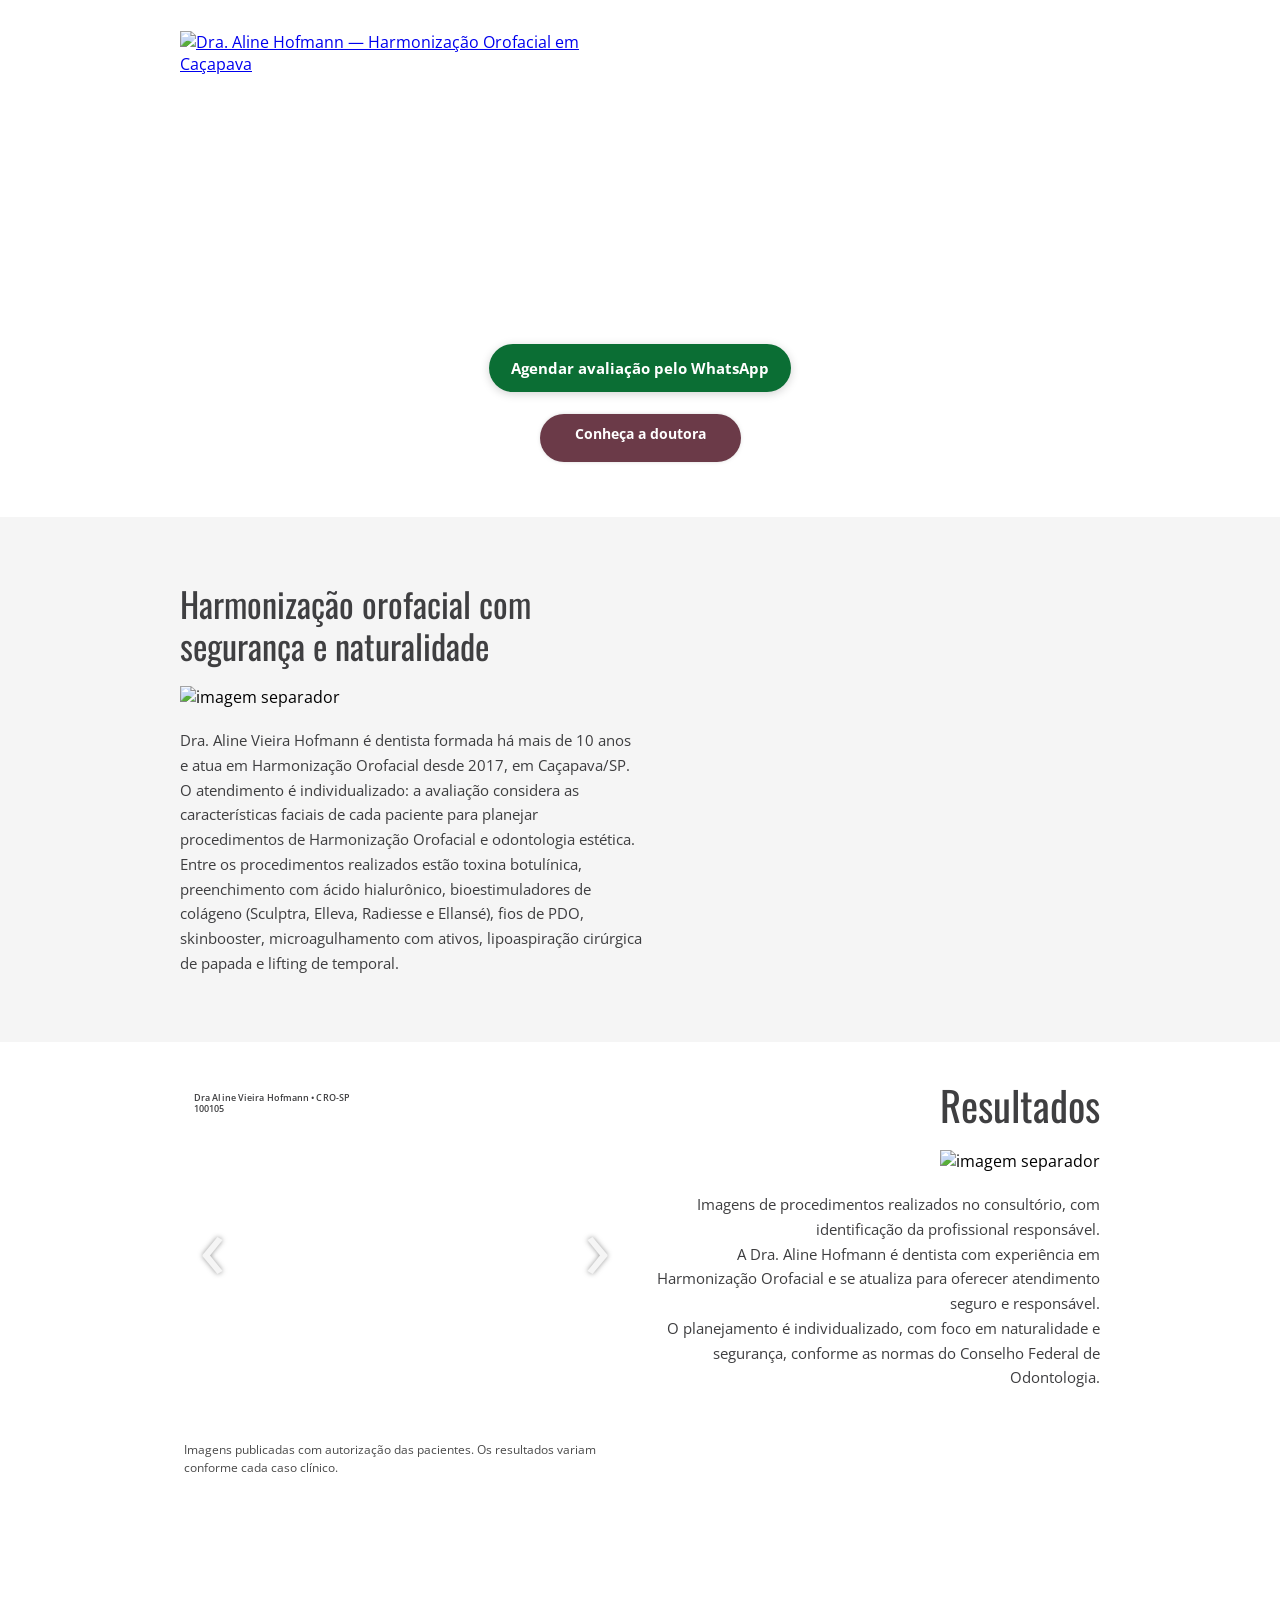
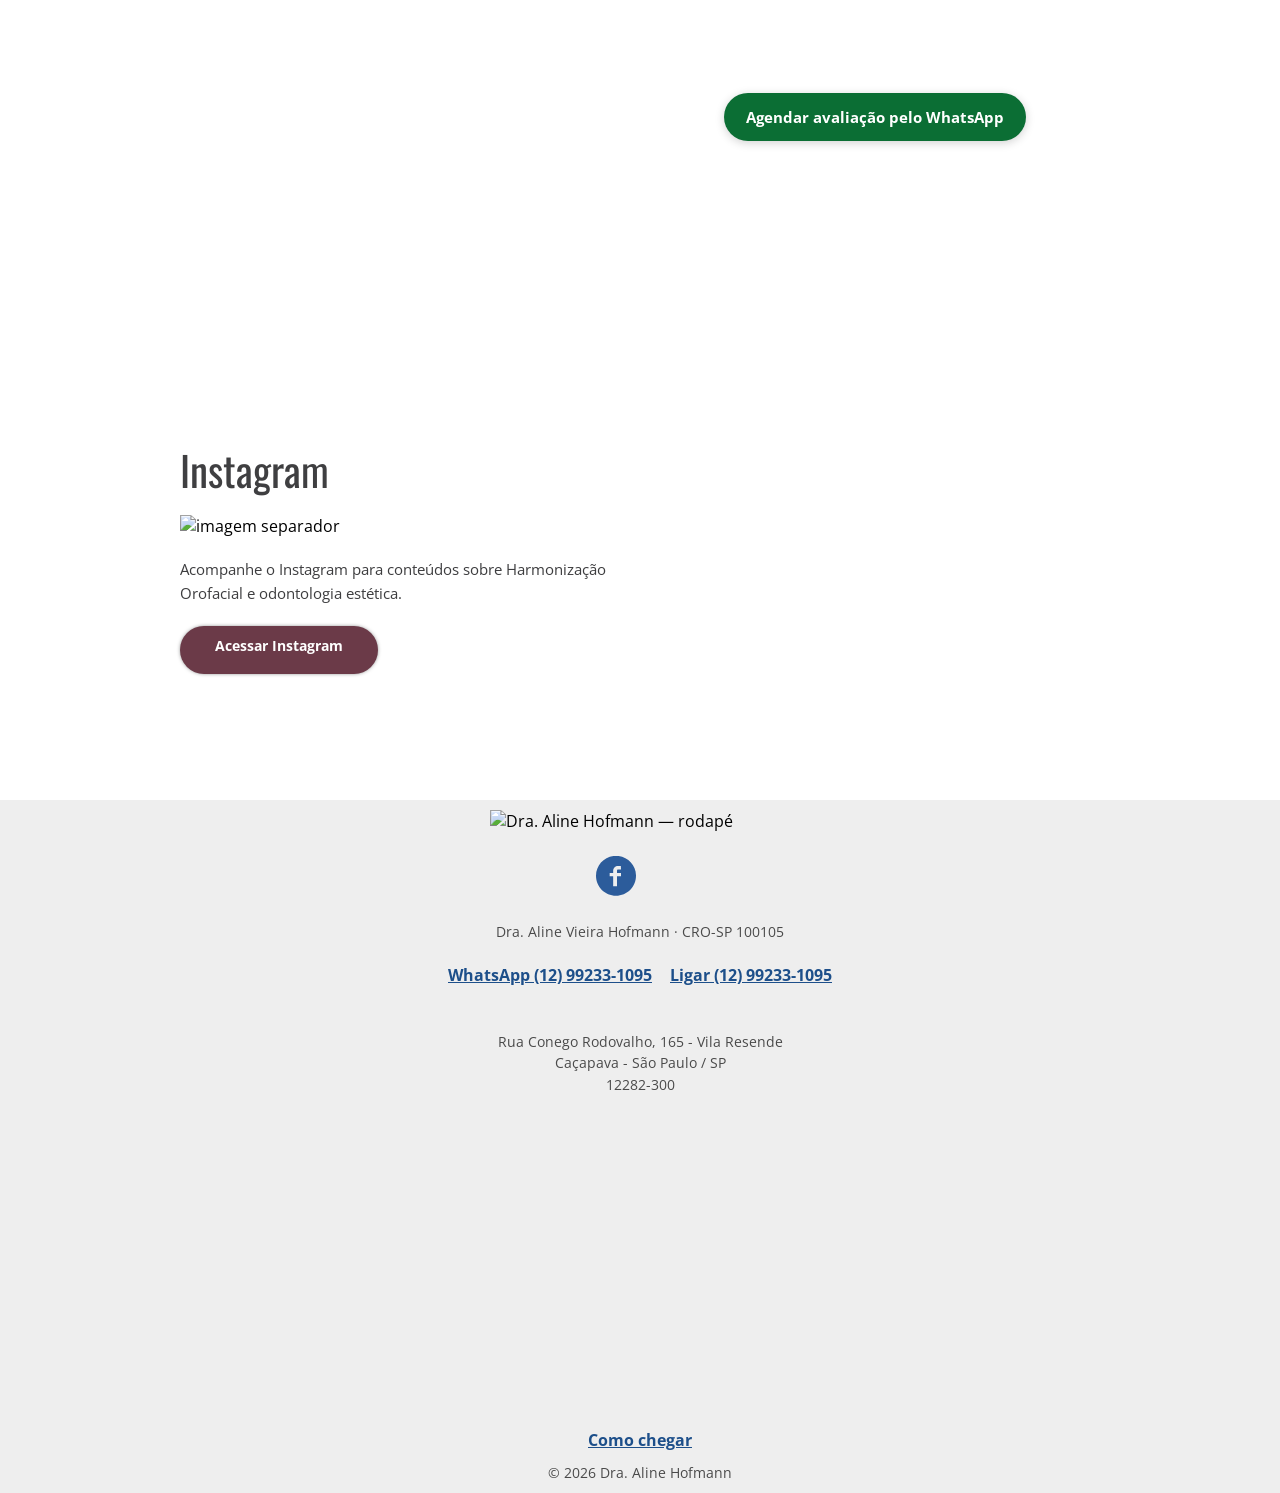
==== commit 182b4945: "Restaura imagens do master e evita sobreposição no Sobre Remove conversões WebP/srcset e devolve os " ====
--- a/index.html
+++ b/index.html
@@ -6,39 +6,36 @@
     <meta name="viewport" content="width=device-width, initial-scale=1">
     <meta name="robots" content="index,follow">
     <title>Harmonização Orofacial em Caçapava | Dra. Aline Hofmann</title>
-    <meta name="description" content="Harmonização orofacial e odontologia estética em Caçapava/SP. Dra. Aline Vieira Hofmann, CROSP 100105. Atende Taubaté, São José dos Campos e Vale do Paraíba. Agende pelo WhatsApp.">
-    <meta name="keywords" content="harmonização orofacial, HOF, dentista, odontologia, Caçapava, Taubaté, São José dos Campos, Vale do Paraíba, toxina botulínica, preenchimento, ácido hialurônico, bioestimuladores, colágeno, Sculptra, Elleva, Radiesse, Ellansé, fios de PDO, skinbooster, microagulhamento, lipoaspiração de papada, lifting de temporal">
+    <meta name="description" content="Harmonização Orofacial e odontologia estética em Caçapava, Taubaté, São José dos Campos e Vale do Paraíba. Dra. Aline Vieira Hofmann, CRO-SP 100105. Agende avaliação pelo WhatsApp.">
+    <meta name="keywords" content="harmonização orofacial, dentista, Caçapava, Taubaté, São José dos Campos, Vale do Paraíba, toxina botulínica, preenchimento, ácido hialurônico, bioestimuladores, Sculptra, Elleva, Radiesse, Ellansé, fios de PDO, skinbooster, microagulhamento, lipoaspiração de papada, lifting de temporal">
 
     <meta property="og:title" content="Harmonização Orofacial em Caçapava | Dra. Aline Hofmann">
-    <meta property="og:description" content="Harmonização orofacial e odontologia estética em Caçapava, Taubaté, São José dos Campos e Vale do Paraíba. Dra. Aline Vieira Hofmann, CROSP 100105.">
+    <meta property="og:description" content="Dra. Aline Vieira Hofmann, CRO-SP 100105. Harmonização Orofacial e odontologia estética em Caçapava, Taubaté, São José dos Campos e Vale do Paraíba. Toxina botulínica, preenchimento com ácido hialurônico, bioestimuladores, fios de PDO, skinbooster, microagulhamento, lipoaspiração de papada e lifting de temporal.">
     <meta property="og:locale" content="pt_BR">
     <meta property="og:type" content="website">
     <meta property="og:url" content="https://www.alinehofmann.com.br/">
     <meta property="og:image" content="https://www.alinehofmann.com.br/assets/images/img-dra-aline-hofmann-facebook.jpg">
-    <meta property="og:image:alt" content="Dra. Aline Vieira Hofmann, dentista em Caçapava">
     <meta property="fb:admins" content="10155799505077445">
 
     <link rel="canonical" href="https://www.alinehofmann.com.br/">
-    <link rel="shortcut icon" href="favicon.ico" type="image/x-icon">
+    <link rel="icon" href="favicon.ico" type="image/x-icon">
 
     <link rel="preconnect" href="https://fonts.googleapis.com">
     <link rel="preconnect" href="https://fonts.gstatic.com" crossorigin>
-    <link href="https://fonts.googleapis.com/css2?family=Open+Sans:wght@400;600;700&family=Oswald:wght@400;700&display=swap" rel="stylesheet">
+    <link rel="preload" as="style" href="https://fonts.googleapis.com/css2?family=Open+Sans:wght@400;600;700&family=Oswald:wght@400;700&display=swap" onload="this.onload=null;this.rel='stylesheet'">
+    <noscript><link href="https://fonts.googleapis.com/css2?family=Open+Sans:wght@400;600;700&family=Oswald:wght@400;700&display=swap" rel="stylesheet"></noscript>
+
     <link href="assets/criadordesites.css" rel="stylesheet" type="text/css">
-    <link href="assets/site-improvements.css" rel="stylesheet" type="text/css">
-
-    <link rel="preload" as="image" href="assets/images/fundo-home-dra-aline-hofmann-mobile.webp" type="image/webp" media="(max-width: 767px)" fetchpriority="high">
-    <link rel="preload" as="image" href="assets/images/fundo-home-dra-aline-hofmann-1280.webp" type="image/webp" media="(min-width: 768px)" fetchpriority="high">
-
+    <link href="assets/site.css" rel="stylesheet" type="text/css">
     <style type="text/css">
-      .cs-section[id="87affed4-f72d-4017-9ebb-8d69cf21bd1b"] {  min-height: 460px;}
-      .cs-section[id="87affed4-f72d-4017-9ebb-8d69cf21bd1b"] .cs-section-inner {  min-height: 460px;  background-color: transparent;    }
+      .cs-section[id="87affed4-f72d-4017-9ebb-8d69cf21bd1b"] {  min-height: 405px;}
+      .cs-section[id="87affed4-f72d-4017-9ebb-8d69cf21bd1b"] .cs-section-inner {  min-height: 405px;  background-color: transparent;    }
       .cs-section[id="1ef13ef3-bdd5-4b5e-8edd-8761cfabbfa1"] {  min-height: 525px;}
-      .cs-section[id="1ef13ef3-bdd5-4b5e-8edd-8761cfabbfa1"] .cs-section-inner {  min-height: 525px;  background-color: #f5f5f5;    }
+      .cs-section[id="1ef13ef3-bdd5-4b5e-8edd-8761cfabbfa1"] .cs-section-inner {  min-height: 525px;  background-color: #f5f5f5; background-image: url(https://www.alinehofmann.com.br/assets/images/fundo-section-dra-aline-hofmann.jpg);    background-size: auto auto;    background-repeat: no-repeat;    background-position: 55% bottom;      }
       .cs-section[id="eca680f0-fd45-4657-93a2-447f425efb27"] {  min-height: 473px;}
       .cs-section[id="eca680f0-fd45-4657-93a2-447f425efb27"] .cs-section-inner {  min-height: 473px;  background-color: #ffffff; }
       .cs-section[id="e9e33f77-ddb6-4781-aa00-70e6f4f4d36d"] {  min-height: 405px;}
-      .cs-section[id="e9e33f77-ddb6-4781-aa00-70e6f4f4d36d"] .cs-section-inner {  min-height: 405px;  background-color: transparent; background-size: cover;    background-repeat: no-repeat;    background-position: center top;      }
+      .cs-section[id="e9e33f77-ddb6-4781-aa00-70e6f4f4d36d"] .cs-section-inner {  min-height: 405px;  background-color: transparent; background-image: url(https://www.alinehofmann.com.br/assets/images/fundo-dra-aline-hofmann-contato.jpg);    background-size: cover;    background-repeat: no-repeat;    background-position: center top;      }
       .cs-section[id="0ffc27b1-28a8-4366-a45d-7ec8ab87ee44"] {  min-height: 480px;}
       .cs-section[id="0ffc27b1-28a8-4366-a45d-7ec8ab87ee44"] .cs-section-inner {  min-height: 480px;  background-color: #ffffff;    }
       .cs-box[id="e92eec8a-1429-48e5-b1b8-31c2c25b307f"] {  flex-grow: 1;}
@@ -65,7 +62,8 @@
       .cs-widget[id="b9e8b756-b7b0-46d2-9bb1-5a0d6f4e0ea8"] {  background-color: transparent;    }
       .cs-widget[id="92c2a20e-2355-4054-bcb6-02766d7647b3"] {  background-color: transparent;    }
       .cs-widget[id="e57b3d26-78b8-43e7-b9b0-699b42088cfd"] {  background-color: transparent;    }
-      .cs-widget[id="cd05384e-410e-43e2-9fb8-0c58010c916e"] {  background-color: transparent;    }
+      .cs-widget[id="hero-conheca"] .cs-button { background: #6b3a48; color: #fff; box-shadow: 0 0 7px -5px #000;}
+      .cs-widget[id="hero-conheca"] {  background-color: transparent;    }
       .cs-widget[id="ed3a91a0-9310-438f-9b3a-39dda5f71839"] {  background-color: transparent;    }
       .cs-widget[id="a56bda56-3e62-4c77-8649-5483f5741de2"] {  background-color: transparent;    }
       .cs-widget[id="3dcdf884-e6b1-4064-8f90-0953576956d5"] {  background-color: transparent;    }
@@ -73,7 +71,7 @@
       .cs-widget[id="2b3e7d1a-5907-4756-b394-331d7299b72e"] {  background-color: transparent;    }
       .cs-widget[id="26d8e679-ab12-45fa-a3e0-37ed47619045"] {  background-color: transparent;    }
       .cs-widget[id="fb1d807c-283b-44c5-a903-51cb80289709"] {  background-color: transparent;    }
-      .cs-widget[id="49727b3d-e377-4b45-9fb4-bad9851b17fc"] .cs-button { background: #7a3d48;  color: #ffffff;}
+      .cs-widget[id="49727b3d-e377-4b45-9fb4-bad9851b17fc"] .cs-button { background: #6b3a48;  color: #ffffff;}
       .cs-widget[id="49727b3d-e377-4b45-9fb4-bad9851b17fc"] {  background-color: transparent;    }
     </style>
 
@@ -81,51 +79,43 @@
     <script>
       window.dataLayer = window.dataLayer || [];
       function gtag(){dataLayer.push(arguments);}
-      gtag('js', new Date());
-      gtag('config', 'G-3TV7PS3K3Y');
+      gtag("js", new Date());
+      gtag("config", "G-3TV7PS3K3Y");
     </script>
-
     <!--
-      META PIXEL — PLACEHOLDER (não ativo)
-      Substitua PIXEL_ID pelo ID real do Pixel da Meta Ads da Dra. Aline Hofmann
-      e descomente o bloco abaixo. Não publicar com ID fictício.
-
-      <script>
-        !function(f,b,e,v,n,t,s){if(f.fbq)return;n=f.fbq=function(){n.callMethod?
-        n.callMethod.apply(n,arguments):n.queue.push(arguments)};if(!f._fbq)f._fbq=n;
-        n.push=n;n.loaded=!0;n.version='2.0';n.queue=[];t=b.createElement(e);t.async=!0;
-        t.src=v;s=b.getElementsByTagName(e)[0];s.parentNode.insertBefore(t,s)
-        }(window, document,'script','https://connect.facebook.net/en_US/fbevents.js');
-        fbq('init', 'PIXEL_ID');
-        fbq('track', 'PageView');
-      </script>
-      <noscript>
-        <img height="1" width="1" style="display:none"
-             src="https://www.facebook.com/tr?id=PIXEL_ID&ev=PageView&noscript=1"
-             alt="">
-      </noscript>
-      FIM META PIXEL PLACEHOLDER
+      META PIXEL (Facebook / Instagram) — PLACEHOLDER. NÃO ATIVAR SEM ID REAL.
+      1) Crie o Pixel no Gerenciador de Eventos da Meta.
+      2) Substitua SEU_PIXEL_ID pelo número oficial do consultório.
+      3) Só então descomente o bloco abaixo.
+
+    <script>
+      !function(f,b,e,v,n,t,s){if(f.fbq)return;n=f.fbq=function(){n.callMethod?
+      n.callMethod.apply(n,arguments):n.queue.push(arguments)};if(!f._fbq)f._fbq=n;
+      n.push=n;n.loaded=!0;n.version="2.0";n.queue=[];t=b.createElement(e);t.async=!0;
+      t.src=v;s=b.getElementsByTagName(e)[0];s.parentNode.insertBefore(t,s)}(window,
+      document,"script","https://connect.facebook.net/en_US/fbevents.js");
+      fbq("init", "SEU_PIXEL_ID");
+      fbq("track", "PageView");
+    </script>
+    <noscript>
+      <img height="1" width="1" style="display:none"
+        src="https://www.facebook.com/tr?id=SEU_PIXEL_ID&ev=PageView&noscript=1"
+        alt="">
+    </noscript>
     -->
-
     <script type="application/ld+json">
     {
       "@context": "https://schema.org",
-      "@type": ["Dentist", "MedicalBusiness"],
-      "name": "Dra. Aline Hofmann",
-      "legalName": "Dra. Aline Vieira Hofmann",
+      "@type": "Dentist",
+      "name": "Dra. Aline Vieira Hofmann",
+      "alternateName": "Dra. Aline Hofmann",
       "url": "https://www.alinehofmann.com.br/",
+      "image": "https://www.alinehofmann.com.br/assets/images/img-dra-aline-hofmann-facebook.jpg",
       "telephone": "+5512992331095",
-      "image": "https://www.alinehofmann.com.br/assets/images/img-dra-aline-hofmann-facebook.jpg",
-      "logo": "https://www.alinehofmann.com.br/assets/images/logo-dra-aline-hofmann.png",
-      "description": "Harmonização orofacial e odontologia estética em Caçapava/SP. Dra. Aline Vieira Hofmann, CROSP 100105.",
-      "identifier": {
-        "@type": "PropertyValue",
-        "name": "CROSP",
-        "value": "100105"
-      },
+      "identifier": "CRO-SP 100105",
       "address": {
         "@type": "PostalAddress",
-        "streetAddress": "Rua Cônego Rodovalho, 165, Vila Resende",
+        "streetAddress": "Rua Conego Rodovalho, 165, Vila Resende",
         "addressLocality": "Caçapava",
         "addressRegion": "SP",
         "postalCode": "12282-300",
@@ -138,108 +128,114 @@
         { "@type": "AdministrativeArea", "name": "Vale do Paraíba" }
       ],
       "sameAs": [
-        "https://www.instagram.com/dra_aline_hofmann/",
-        "https://www.facebook.com/cpv.aline"
+        "https://www.instagram.com/dra_aline_hofmann/"
       ]
     }
     </script>
   </head>
   <body class="cs-main">
-    <a class="skip-link" href="#conteudo">Pular para o conteúdo</a>
+    <a class="skip-link" href="#conteudo">Ir para o conteúdo</a>
     <div class="cs-page">
-      <div class="hero-block">
-        <picture class="hero-bg">
-          <source media="(max-width: 767px)" type="image/webp" srcset="assets/images/fundo-home-dra-aline-hofmann-mobile.webp">
-          <source media="(max-width: 767px)" type="image/jpeg" srcset="assets/images/fundo-home-dra-aline-hofmann-mobile.jpg">
-          <source type="image/webp" srcset="assets/images/fundo-home-dra-aline-hofmann-1280.webp">
-          <img
-            src="assets/images/fundo-home-dra-aline-hofmann-1280.jpg"
-            alt="Dra. Aline Vieira Hofmann, dentista especialista em Harmonização Orofacial em Caçapava"
-            width="1280"
-            height="455"
-            fetchpriority="high"
-            decoding="async">
-        </picture>
-
-        <header id="3a23d030-211c-4ec1-aa91-e8f165fbb660" class="cs-section cs-section-full cs-section-vertical">
-          <div class="cs-section-inner">
-            <div class="cs-lines">
-              <div id="079c7e1a-1aac-40dd-a38c-c7890eeddf8b" class="cs-line">
-                <div class="cs-boxes">
-                  <div id="3ce9b80b-f2b8-42ef-b72b-4edd1510fdbd" class="cs-box">
-                    <div class="cs-widgets">
-                      <div id="4d9a6888-2d6a-451c-aa8f-9c92322c4303" class="cs-widget cs-image-widget cs-image-alignment-center">
-                        <picture>
-                          <source type="image/webp" srcset="assets/images/logo-dra-aline-hofmann.webp">
-                          <img class="cs-chosen-image" src="assets/images/logo-dra-aline-hofmann.png" width="280" height="51" title="Dra. Aline Hofmann" alt="Dra. Aline Hofmann — Harmonização Orofacial">
-                        </picture>
-                      </div>
-                    </div>
-                  </div>
-
-                  <div id="7bdf4258-eaf8-45f5-b29d-6df5091e94b3" class="cs-box">
-                    <div class="cs-widgets">
-                      <div id="02bd848c-ad1d-4960-ab4d-75622d51d214" class="cs-widget cs-menu-widget">
-                        <nav class="cs-menu cs-menu-theme-2 cs-menu-horizontal cs-menu-center" aria-label="Menu principal do site">
-                          <input aria-label="Abrir ou fechar o menu de navegação" type="checkbox" name="cs-menu-control" id="cs-menu-control">
-                          <label for="cs-menu-control" class="cs-menu-button">
-                            <svg viewBox="0 0 24 24" class="cs-ico-menu" xmlns="http://www.w3.org/2000/svg" aria-labelledby="menu-open-title" role="img">
-                              <title id="menu-open-title">Ícone para exibir o menu</title>
-                              <path d="M21.7,1.2H2.3C1,1.2,0,2.2,0,3.5s1,2.3,2.3,2.3h19.4c1.3,0,2.3-1,2.3-2.3S23,1.2,21.7,1.2z"></path>
-                              <path d="M21.7,9.7H2.3C1,9.7,0,10.7,0,12s1,2.3,2.3,2.3h19.4c1.3,0,2.3-1,2.3-2.3S23,9.7,21.7,9.7z"></path>
-                              <path d="M21.7,18.2H2.3c-1.3,0-2.3,1-2.3,2.3c0,1.3,1,2.3,2.3,2.3h19.4c1.3,0,2.3-1,2.3-2.3C24,19.2,23,18.2,21.7,18.2z"></path>
-                            </svg>
-                            <svg viewBox="0 0 24 24.009" class="cs-ico-menu-close" xmlns="http://www.w3.org/2000/svg" aria-labelledby="menu-close-title" role="img">
-                              <title id="menu-close-title">Ícone para fechar o menu</title>
-                              <path d="M16.067,12.009l7.092-7.091c1.121-1.121,1.121-2.938,0-4.058c-1.121-1.121-2.938-1.121-4.058,0 l-7.092,7.092L4.918,0.84C3.797-0.28,1.98-0.28,0.86,0.84c-1.121,1.121-1.121,2.938,0,4.058l7.092,7.111L0.84,19.101 c-1.121,1.121-1.121,2.938,0,4.059c0.561,0.56,1.295,0.85,2.029,0.85c0.734,0,1.469-0.271,2.029-0.85l7.111-7.092l7.092,7.092 c0.561,0.56,1.294,0.85,2.028,0.85s1.469-0.271,2.029-0.85c1.121-1.121,1.121-2.938,0-4.059L16.067,12.009z"></path>
-                            </svg>
-                          </label>
-                          <label for="cs-menu-control" class="cs-menu-overlay"></label>
-                          <ul class="cs-menu-items">
-                            <li class="cs-is-active">
-                              <a href="/">HOME</a>
-                            </li>
-                            <li>
-                              <a href="#resultados">RESULTADOS</a>
-                            </li>
-                            <li>
-                              <a href="#sobre">SOBRE</a>
-                            </li>
-                            <li>
-                              <a href="#contato">CONTATO</a>
-                            </li>
-                          </ul>
-                        </nav>
-                      </div>
+      <header id="3a23d030-211c-4ec1-aa91-e8f165fbb660" class="cs-section cs-section-full cs-section-vertical">
+        <div class="cs-section-inner">
+          <div class="cs-lines">
+            <div id="079c7e1a-1aac-40dd-a38c-c7890eeddf8b" class="cs-line">
+              <div class="cs-boxes">
+                <div id="3ce9b80b-f2b8-42ef-b72b-4edd1510fdbd" class="cs-box">
+                  <div class="cs-widgets">
+                    <div id="4d9a6888-2d6a-451c-aa8f-9c92322c4303" class="cs-widget cs-image-widget cs-image-alignment-center">
+                      <a href="/">
+                        <img class="cs-chosen-image" src="https://www.alinehofmann.com.br/assets/images/logo-dra-aline-hofmann.png" title="Dra. Aline Hofmann" alt="Dra. Aline Hofmann — Harmonização Orofacial em Caçapava">
+                      </a>
+                    </div>
+                  </div>
+                </div>
+
+                <div id="7bdf4258-eaf8-45f5-b29d-6df5091e94b3" class="cs-box">
+                  <div class="cs-widgets">
+                    <div id="02bd848c-ad1d-4960-ab4d-75622d51d214" class="cs-widget cs-menu-widget">
+                      <nav class="cs-menu cs-menu-theme-2 cs-menu-horizontal cs-menu-center" aria-label="Menu principal do site">
+                        <input aria-label="Abrir ou fechar o menu de navegação" type="checkbox" name="cs-menu-control" id="cs-menu-control">
+                        <label for="cs-menu-control" class="cs-menu-button">
+                          <svg viewBox="0 0 24 24" class="cs-ico-menu" xmlns="http://www.w3.org/2000/svg" aria-labelledby="menu-open-title" role="img">
+                            <title id="menu-open-title">Ícone para exibir o menu</title>
+                            <path d="M21.7,1.2H2.3C1,1.2,0,2.2,0,3.5s1,2.3,2.3,2.3h19.4c1.3,0,2.3-1,2.3-2.3S23,1.2,21.7,1.2z"></path>
+                            <path d="M21.7,9.7H2.3C1,9.7,0,10.7,0,12s1,2.3,2.3,2.3h19.4c1.3,0,2.3-1,2.3-2.3S23,9.7,21.7,9.7z"></path>
+                            <path d="M21.7,18.2H2.3c-1.3,0-2.3,1-2.3,2.3c0,1.3,1,2.3,2.3,2.3h19.4c1.3,0,2.3-1,2.3-2.3C24,19.2,23,18.2,21.7,18.2z"></path>
+                          </svg>
+                          <svg viewBox="0 0 24 24.009" class="cs-ico-menu-close" xmlns="http://www.w3.org/2000/svg" aria-labelledby="menu-close-title" role="img">
+                            <title id="menu-close-title">Ícone para fechar o menu</title>
+                            <path d="M16.067,12.009l7.092-7.091c1.121-1.121,1.121-2.938,0-4.058c-1.121-1.121-2.938-1.121-4.058,0 l-7.092,7.092L4.918,0.84C3.797-0.28,1.98-0.28,0.86,0.84c-1.121,1.121-1.121,2.938,0,4.058l7.092,7.111L0.84,19.101 c-1.121,1.121-1.121,2.938,0,4.059c0.561,0.56,1.295,0.85,2.029,0.85c0.734,0,1.469-0.271,2.029-0.85l7.111-7.092l7.092,7.092 c0.561,0.56,1.294,0.85,2.028,0.85s1.469-0.271,2.029-0.85c1.121-1.121,1.121-2.938,0-4.059L16.067,12.009z"></path>
+                          </svg>
+                        </label>
+                        <label for="cs-menu-control" class="cs-menu-overlay"></label>
+                        <ul class="cs-menu-items">
+                          <li class="cs-is-active"><a href="/">HOME</a></li>
+                          <li><a href="#resultados">RESULTADOS</a></li>
+                          <li><a href="#sobre">SOBRE</a></li>
+                          <li><a href="#contato">CONTATO</a></li>
+                        </ul>
+                      </nav>
                     </div>
                   </div>
                 </div>
               </div>
             </div>
           </div>
-        </header>
-
-        <section id="87affed4-f72d-4017-9ebb-8d69cf21bd1b" class="cs-section cs-section-full cs-section-vertical hero-content-section">
-          <div class="cs-section-inner">
-            <div class="hero-copy">
-              <h1>Harmonização Orofacial em Caçapava</h1>
-              <p class="hero-cro">Dra. Aline Vieira Hofmann · CROSP 100105</p>
-              <p class="hero-tag">Estética facial e odontologia no Vale do Paraíba</p>
-              <div class="hero-actions">
-                <a class="cta-whatsapp" data-wa-location="hero" href="https://api.whatsapp.com/send?phone=5512992331095&amp;text=Ol%C3%A1%2C%20te%20encontrei%20pelo%20site.%20Gostaria%20de%20agendar%20uma%20consulta%20para%20realizar%20procedimentos." target="_blank" rel="noopener noreferrer">
-                  <svg xmlns="http://www.w3.org/2000/svg" viewBox="0 0 24 24" width="22" height="22" aria-hidden="true" focusable="false">
-                    <path fill="currentColor" d="M20.52 3.48A11.78 11.78 0 0 0 12.04 0C5.44 0 .1 5.34.1 11.94c0 2.1.55 4.15 1.6 5.96L0 24l6.26-1.64a11.9 11.9 0 0 0 5.78 1.47h.01c6.6 0 11.94-5.34 11.94-11.94 0-3.19-1.24-6.19-3.47-8.41zM12.05 21.8h-.01a9.86 9.86 0 0 1-5.02-1.37l-.36-.21-3.71.97.99-3.62-.24-.37a9.86 9.86 0 0 1-1.51-5.26c0-5.45 4.44-9.88 9.9-9.88 2.64 0 5.12 1.03 6.99 2.9a9.82 9.82 0 0 1 2.9 6.98c0 5.45-4.44 9.86-9.93 9.86zm5.43-7.4c-.3-.15-1.76-.87-2.03-.96-.27-.1-.47-.15-.67.15-.2.3-.77.96-.94 1.16-.17.2-.35.22-.65.07-.3-.15-1.26-.46-2.4-1.48a8.97 8.97 0 0 1-1.66-2.07c-.17-.3 0-.46.13-.6.14-.14.3-.35.45-.52.15-.17.2-.3.3-.5.1-.2.05-.37-.02-.52-.08-.15-.67-1.62-.92-2.22-.24-.58-.49-.5-.67-.5h-.57c-.2 0-.52.07-.8.37-.27.3-1.04 1.02-1.04 2.48s1.07 2.88 1.22 3.08c.15.2 2.1 3.2 5.08 4.48.71.3 1.26.49 1.69.63.71.23 1.36.2 1.87.12.57-.09 1.76-.72 2.01-1.41.25-.7.25-1.29.17-1.41-.07-.12-.27-.2-.57-.35z"/>
-                  </svg>
-                  Agendar avaliação pelo WhatsApp
-                </a>
-                <a class="cta-secondary" href="#sobre">Conheça</a>
+        </div>
+      </header>
+
+      <main id="conteudo">
+      <section id="87affed4-f72d-4017-9ebb-8d69cf21bd1b" class="cs-section cs-section-full cs-section-vertical">
+        <div class="cs-section-inner">
+          <div class="cs-lines">
+            <div id="85b392da-c947-4898-b835-e205c1ae2046" class="cs-line">
+              <div class="cs-boxes">
+                <div id="81c29de8-042e-41cd-950f-61c44567dacf" class="cs-box">
+                  <div class="cs-widgets">
+                    <div id="a56bda56-3e62-4c77-8649-5483f5741de2" class="cs-widget cs-text-widget">
+                      <div class="text-editor">
+                        <h1 class="hero-title">Harmonização Orofacial em Caçapava</h1>
+                      </div>
+                    </div>
+                  </div>
+                </div>
+              </div>
+            </div>
+
+            <div id="1c8bf92c-c6b6-407b-bbf6-e5daad0a086b" class="cs-line">
+              <div class="cs-boxes">
+                <div id="a807c49c-2af8-4cbe-ae10-6f65565608e1" class="cs-box">
+                  <div class="cs-widgets">
+                    <div id="ed3a91a0-9310-438f-9b3a-39dda5f71839" class="cs-widget cs-text-widget">
+                      <div class="text-editor">
+                        <p class="hero-identity">Dra. Aline Vieira Hofmann · CRO-SP 100105</p>
+                        <p class="hero-lead">Harmonização Orofacial e odontologia estética no Vale do Paraíba — Caçapava, Taubaté e São José dos Campos.</p>
+                      </div>
+                    </div>
+                  </div>
+                </div>
+              </div>
+            </div>
+
+            <div id="baab2020-802c-43c7-9ec9-2ad01d712388" class="cs-line">
+              <div class="cs-boxes">
+                <div id="c06e4a4c-521c-4574-89d8-bfdb75fa291c" class="cs-box">
+                  <div class="cs-widgets">
+                    <div class="hero-actions">
+                      <a class="btn-whatsapp" data-whatsapp="true" href="https://api.whatsapp.com/send?phone=5512992331095&amp;text=Ol%C3%A1%2C%20te%20encontrei%20pelo%20site.%20Gostaria%20de%20agendar%20uma%20consulta%20para%20realizar%20procedimentos." target="_blank" rel="noopener noreferrer">Agendar avaliação pelo WhatsApp</a>
+                      <div id="hero-conheca" class="cs-widget cs-button-widget cs-button-alignment-center">
+                        <a href="#sobre" class="cs-button cs-button-theme-5 btn-secondary" title="Conheça a Dra. Aline Hofmann">Conheça a doutora</a>
+                      </div>
+                    </div>
+                  </div>
+                </div>
               </div>
             </div>
           </div>
-        </section>
-      </div>
-
-      <main id="conteudo">
+        </div>
+      </section>
+
       <section id="1ef13ef3-bdd5-4b5e-8edd-8761cfabbfa1" class="cs-section cs-section-full cs-section-vertical">
         <div id="sobre" class="cs-section-inner">
           <div class="cs-lines">
@@ -248,12 +244,12 @@
                 <div id="66aa9462-5ca9-4a7f-a51a-8cf6ae8dc1cd" class="cs-box">
                   <div class="cs-widgets">
                     <div id="92c2a20e-2355-4054-bcb6-02766d7647b3" class="cs-widget cs-text-widget">
-                      <div class="text-editor sobre-heading">
-                        <h2>Harmonização facial com<br>segurança e naturalidade</h2>
+                      <div class="text-editor">
+                        <h2 class="section-title">Harmonização orofacial com segurança e naturalidade</h2>
                       </div>
                     </div>
                     <div id="26d8e679-ab12-45fa-a3e0-37ed47619045" class="cs-widget cs-image-widget cs-image-alignment-left">
-                      <img class="cs-chosen-image" src="assets/images/img-separador.png" width="372" height="2" alt="" loading="lazy" decoding="async">
+                      <img class="cs-chosen-image" src="https://www.alinehofmann.com.br/assets/images/img-separador.png" alt="imagem separador">
                     </div>
                   </div>
                 </div>
@@ -266,16 +262,10 @@
                   <div class="cs-widgets">
                     <div id="b9e8b756-b7b0-46d2-9bb1-5a0d6f4e0ea8" class="cs-widget cs-text-widget">
                       <div class="text-editor sobre-copy">
-                        <p>Dra. Aline Vieira Hofmann é dentista, CROSP 100105, formada há mais de 10 anos e atua com harmonização orofacial desde 2017, em Caçapava/SP.</p>
-                        <p>Com abordagem personalizada, avalia cada caso para equilibrar características faciais e tratar assimetrias, conforme indicação clínica.</p>
-                        <p>Procedimentos realizados no consultório incluem toxina botulínica, preenchimento com ácido hialurônico, bioestimuladores de colágeno (Sculptra, Elleva, Radiesse, Ellansé), fios de PDO, skinbooster, microagulhamento com ativos, lipoaspiração cirúrgica de papada e lifting de temporal.</p>
-                      </div>
-                    </div>
-                    <div class="sobre-photo">
-                      <picture>
-                        <source type="image/webp" srcset="assets/images/dra-aline-hofmann-sobre.webp">
-                        <img src="assets/images/dra-aline-hofmann-sobre.jpg" width="720" height="554" alt="Retrato da Dra. Aline Vieira Hofmann, CROSP 100105" loading="lazy" decoding="async">
-                      </picture>
+                        <p>Dra. Aline Vieira Hofmann é dentista formada há mais de 10 anos e atua em Harmonização Orofacial desde 2017, em Caçapava/SP.</p>
+                        <p>O atendimento é individualizado: a avaliação considera as características faciais de cada paciente para planejar procedimentos de Harmonização Orofacial e odontologia estética.</p>
+                        <p>Entre os procedimentos realizados estão toxina botulínica, preenchimento com ácido hialurônico, bioestimuladores de colágeno (Sculptra, Elleva, Radiesse e Ellansé), fios de PDO, skinbooster, microagulhamento com ativos, lipoaspiração cirúrgica de papada e lifting de temporal.</p>
+                      </div>
                     </div>
                   </div>
                 </div>
@@ -300,7 +290,7 @@
                         data-dots="false"
                         data-images-per-row="3"
                         data-items="1"
-                        data-keep-original-size="false"
+                        data-keep-original-size="true"
                         data-layout="no-nav-slider"
                         data-lazy-load=true
                         data-lazy-load-eager="0"
@@ -312,103 +302,112 @@
                         data-show-more="false"
                         data-type="slider"
                       >
-                        <div class="image-wrapper resultado-slide" data-caption="Dra. Aline Vieira Hofmann · CROSP 100105">
-                          <img class="owl-lazy"
-                            alt="Antes e depois de lipoaspiração cirúrgica de papada. Dra. Aline Vieira Hofmann, CROSP 100105."
-                            data-height="900"
+                        <div class="image-wrapper">
+                          <img class="owl-lazy"
+                            alt="Antes e depois de lipoaspiração cirúrgica de papada"
+                            data-height="666"
                             data-href=""
                             data-index="0"
-                            data-src-thumb="assets/images/gallery/resultado-1.webp"
-                            data-src="assets/images/gallery/resultado-1.webp"
-                            data-target="_self"
-                            data-width="900"
-                            title="Lipoaspiração cirúrgica de papada" />
-                        </div>
-                        <div class="image-wrapper resultado-slide" data-caption="Dra. Aline Vieira Hofmann · CROSP 100105">
-                          <img class="owl-lazy"
-                            alt="Antes e depois de lipoaspiração de papada, preenchimento de mandíbula e jowls e refinamento do sulco nasogeniano com ácido hialurônico. Dra. Aline Vieira Hofmann, CROSP 100105."
-                            data-height="900"
+                            data-src-thumb="https://www.alinehofmann.com.br/assets/images/gallery/resultado-1.jpg"
+                            data-src="https://www.alinehofmann.com.br/assets/images/gallery/resultado-1.jpg"
+                            data-target="_self"
+                            data-width="1000"
+                            title="Lipoaspiração cirúrgica de papada">
+                          <span class="resultado-credit">Dra Aline Vieira Hofmann • CRO-SP 100105</span>
+                        </div>
+                        <div class="image-wrapper">
+                          <img class="owl-lazy"
+                            alt="Antes e depois de lipoaspiração de papada, preenchimento de mandíbula e jowls e refinamento do sulco nasolabial com ácido hialurônico"
+                            data-height="666"
                             data-href=""
                             data-index="1"
-                            data-src-thumb="assets/images/gallery/resultado-2.webp"
-                            data-src="assets/images/gallery/resultado-2.webp"
-                            data-target="_self"
-                            data-width="900"
-                            title="Lipoaspiração de papada e preenchimento de mandíbula" />
-                        </div>
-                        <div class="image-wrapper resultado-slide" data-caption="Dra. Aline Vieira Hofmann · CROSP 100105">
-                          <img class="owl-lazy"
-                            alt="Antes e depois de preenchimento labial e preenchimento de mento (queixo). Dra. Aline Vieira Hofmann, CROSP 100105."
-                            data-height="900"
+                            data-src-thumb="https://www.alinehofmann.com.br/assets/images/gallery/resultado-2.jpg"
+                            data-src="https://www.alinehofmann.com.br/assets/images/gallery/resultado-2.jpg"
+                            data-target="_self"
+                            data-width="1000"
+                            title="Lipoaspiração de papada e preenchimento de mandíbula">
+                          <span class="resultado-credit">Dra Aline Vieira Hofmann • CRO-SP 100105</span>
+                        </div>
+                        <div class="image-wrapper">
+                          <img class="owl-lazy"
+                            alt="Antes e depois de preenchimento labial e preenchimento do mento (queixo)"
+                            data-height="666"
                             data-href=""
                             data-index="2"
-                            data-src-thumb="assets/images/gallery/resultado-3.webp"
-                            data-src="assets/images/gallery/resultado-3.webp"
-                            data-target="_self"
-                            data-width="900"
-                            title="Preenchimento labial e de mento" />
-                        </div>
-                        <div class="image-wrapper resultado-slide" data-caption="Dra. Aline Vieira Hofmann · CROSP 100105">
-                          <img class="owl-lazy"
-                            alt="Registro fotográfico de harmonização facial. Dra. Aline Vieira Hofmann, CROSP 100105."
-                            data-height="900"
+                            data-src-thumb="https://www.alinehofmann.com.br/assets/images/gallery/resultado-3.jpg"
+                            data-src="https://www.alinehofmann.com.br/assets/images/gallery/resultado-3.jpg"
+                            data-target="_self"
+                            data-width="1000"
+                            title="Preenchimento labial e do mento">
+                          <span class="resultado-credit">Dra Aline Vieira Hofmann • CRO-SP 100105</span>
+                        </div>
+                        <div class="image-wrapper">
+                          <img class="owl-lazy"
+                            alt="Antes e depois de procedimentos de harmonização facial"
+                            data-height="720"
                             data-href=""
                             data-index="3"
-                            data-src-thumb="assets/images/gallery/resultado-4.webp"
-                            data-src="assets/images/gallery/resultado-4.webp"
-                            data-target="_self"
-                            data-width="900"
-                            title="Harmonização facial" />
-                        </div>
-                        <div class="image-wrapper resultado-slide" data-caption="Dra. Aline Vieira Hofmann · CROSP 100105">
-                          <img class="owl-lazy"
-                            alt="Registro após 10 dias de lipoaspiração cirúrgica de papada e jowls. Dra. Aline Vieira Hofmann, CROSP 100105."
-                            data-height="900"
+                            data-src-thumb="https://www.alinehofmann.com.br/assets/images/gallery/resultado-4.jpg"
+                            data-src="https://www.alinehofmann.com.br/assets/images/gallery/resultado-4.jpg"
+                            data-target="_self"
+                            data-width="1080"
+                            title="Harmonização facial">
+                          <span class="resultado-credit">Dra Aline Vieira Hofmann • CRO-SP 100105</span>
+                        </div>
+                        <div class="image-wrapper">
+                          <img class="owl-lazy"
+                            alt="Acompanhamento 10 dias após lipoaspiração cirúrgica de papada e de jowls"
+                            data-height="675"
                             data-href=""
                             data-index="4"
-                            data-src-thumb="assets/images/gallery/resultado-5.webp"
-                            data-src="assets/images/gallery/resultado-5.webp"
-                            data-target="_self"
-                            data-width="900"
-                            title="Lipoaspiração cirúrgica de papada e jowls" />
-                        </div>
-                        <div class="image-wrapper resultado-slide" data-caption="Dra. Aline Vieira Hofmann · CROSP 100105">
-                          <img class="owl-lazy"
-                            alt="Antes e depois de lifting de temporal. Dra. Aline Vieira Hofmann, CROSP 100105."
-                            data-height="900"
+                            data-src-thumb="https://www.alinehofmann.com.br/assets/images/gallery/resultado-5.jpg"
+                            data-src="https://www.alinehofmann.com.br/assets/images/gallery/resultado-5.jpg"
+                            data-target="_self"
+                            data-width="1080"
+                            title="Lipoaspiração cirúrgica de papada e jowls">
+                          <span class="resultado-credit">Dra Aline Vieira Hofmann • CRO-SP 100105</span>
+                        </div>
+                        <div class="image-wrapper">
+                          <img class="owl-lazy"
+                            alt="Antes e depois de lifting de temporal"
+                            data-height="720"
                             data-href=""
                             data-index="5"
-                            data-src-thumb="assets/images/gallery/resultado-6.webp"
-                            data-src="assets/images/gallery/resultado-6.webp"
-                            data-target="_self"
-                            data-width="900"
-                            title="Lifting de temporal" />
-                        </div>
-                        <div class="image-wrapper resultado-slide" data-caption="Dra. Aline Vieira Hofmann · CROSP 100105">
-                          <img class="owl-lazy"
-                            alt="Antes e depois de lifting de temporal. Dra. Aline Vieira Hofmann, CROSP 100105."
-                            data-height="900"
+                            data-src-thumb="https://www.alinehofmann.com.br/assets/images/gallery/resultado-6.jpg"
+                            data-src="https://www.alinehofmann.com.br/assets/images/gallery/resultado-6.jpg"
+                            data-target="_self"
+                            data-width="1080"
+                            title="Lifting de temporal">
+                          <span class="resultado-credit">Dra Aline Vieira Hofmann • CRO-SP 100105</span>
+                        </div>
+                        <div class="image-wrapper">
+                          <img class="owl-lazy"
+                            alt="Antes e depois de lifting de temporal"
+                            data-height="1441"
                             data-href=""
                             data-index="6"
-                            data-src-thumb="assets/images/gallery/resultado-7.webp"
-                            data-src="assets/images/gallery/resultado-7.webp"
-                            data-target="_self"
-                            data-width="900"
-                            title="Lifting de temporal" />
-                        </div>
-                        <div class="image-wrapper resultado-slide" data-caption="Dra. Aline Vieira Hofmann · CROSP 100105">
-                          <img class="owl-lazy"
-                            alt="Antes e depois de preenchimento labial e do sulco nasogeniano (bigode chinês). Dra. Aline Vieira Hofmann, CROSP 100105."
-                            data-height="454"
+                            data-src-thumb="https://www.alinehofmann.com.br/assets/images/gallery/resultado-7.jpg"
+                            data-src="https://www.alinehofmann.com.br/assets/images/gallery/resultado-7.jpg"
+                            data-target="_self"
+                            data-width="1080"
+                            title="Lifting de temporal">
+                          <span class="resultado-credit">Dra Aline Vieira Hofmann • CRO-SP 100105</span>
+                        </div>
+                        <div class="image-wrapper">
+                          <img class="owl-lazy"
+                            alt="Antes e depois de preenchimento labial e do sulco nasolabial (bigode chinês)"
+                            data-height="1441"
                             data-href=""
                             data-index="7"
-                            data-src-thumb="assets/images/gallery/resultado-8.webp"
-                            data-src="assets/images/gallery/resultado-8.webp"
-                            data-target="_self"
-                            data-width="640"
-                            title="Preenchimento labial e do sulco nasogeniano" />
-                        </div>
-                      </div>
+                            data-src-thumb="https://www.alinehofmann.com.br/assets/images/gallery/resultado-8.jpg"
+                            data-src="https://www.alinehofmann.com.br/assets/images/gallery/resultado-8.jpg"
+                            data-target="_self"
+                            data-width="1080"
+                            title="Preenchimento labial e do sulco nasolabial">
+                          <span class="resultado-credit">Dra Aline Vieira Hofmann • CRO-SP 100105</span>
+                        </div>
+                      </div>
+                      <p class="consent-note">Imagens publicadas com autorização das pacientes. Os resultados variam conforme cada caso clínico.</p>
                     </div>
                   </div>
                 </div>
@@ -417,18 +416,17 @@
                   <div class="cs-widgets">
                     <div id="17d13e7f-0bd0-4986-913e-c13561b48bff" class="cs-widget cs-text-widget">
                       <div class="text-editor">
-                        <h2 style="text-align:right">Resultados</h2>
+                        <h2 class="section-title" style="text-align:right">Resultados</h2>
                       </div>
                     </div>
                     <div id="1ebe8f03-679b-4362-b2eb-a366d9a4941a" class="cs-widget cs-image-widget cs-image-alignment-right">
-                      <img class="cs-chosen-image" src="assets/images/img-separador.png" width="372" height="2" alt="" loading="lazy" decoding="async">
+                      <img class="cs-chosen-image" src="https://www.alinehofmann.com.br/assets/images/img-separador.png" alt="imagem separador">
                     </div>
                     <div id="67ed595e-917d-4fee-9561-18fb701de304" class="cs-widget cs-text-widget">
                       <div class="text-editor resultados-copy">
-                        <p style="text-align:right">Os registros abaixo ilustram procedimentos realizados no consultório, com documentação fotográfica de antes e depois.</p>
-                        <p style="text-align:right">A Dra. Aline Hofmann é dentista habilitada em harmonização orofacial e se atualiza em técnicas e protocolos de segurança.</p>
-                        <p style="text-align:right">O planejamento é individualizado, com ênfase em naturalidade e segurança em cada atendimento.</p>
-                        <p class="consent-note">Imagens publicadas com autorização das pacientes. Os resultados variam conforme cada caso clínico.</p>
+                        <p style="text-align:right">Imagens de procedimentos realizados no consultório, com identificação da profissional responsável.</p>
+                        <p style="text-align:right">A Dra. Aline Hofmann é dentista com experiência em Harmonização Orofacial e se atualiza para oferecer atendimento seguro e responsável.</p>
+                        <p style="text-align:right">O planejamento é individualizado, com foco em naturalidade e segurança, conforme as normas do Conselho Federal de Odontologia.</p>
                       </div>
                     </div>
                   </div>
@@ -453,7 +451,7 @@
                     </div>
                     <div id="2b3e7d1a-5907-4756-b394-331d7299b72e" class="cs-widget cs-text-widget">
                       <div class="text-editor">
-                        <p><span style="color:#ffffff">Tire suas dúvidas e agende uma avaliação pelo WhatsApp.</span></p>
+                        <p><span style="color:#ffffff">Tire dúvidas e agende uma avaliação. Dra. Aline Vieira Hofmann · CRO-SP 100105</span></p>
                       </div>
                     </div>
                   </div>
@@ -461,13 +459,8 @@
 
                 <div id="52821ce9-4f6e-4ec9-953d-88cf67313164" class="cs-box" style="align-items: center; display: flex; justify-content: center;">
                   <div class="cs-widgets">
-                    <div id="contato-cta-whatsapp" class="cs-widget cs-button-widget cs-button-alignment-center">
-                      <a class="cta-whatsapp" data-wa-location="contato" href="https://api.whatsapp.com/send?phone=5512992331095&amp;text=Ol%C3%A1%2C%20te%20encontrei%20pelo%20site.%20Gostaria%20de%20agendar%20uma%20consulta%20para%20realizar%20procedimentos." target="_blank" rel="noopener noreferrer">
-                        <svg xmlns="http://www.w3.org/2000/svg" viewBox="0 0 24 24" width="22" height="22" aria-hidden="true" focusable="false">
-                          <path fill="currentColor" d="M20.52 3.48A11.78 11.78 0 0 0 12.04 0C5.44 0 .1 5.34.1 11.94c0 2.1.55 4.15 1.6 5.96L0 24l6.26-1.64a11.9 11.9 0 0 0 5.78 1.47h.01c6.6 0 11.94-5.34 11.94-11.94 0-3.19-1.24-6.19-3.47-8.41zM12.05 21.8h-.01a9.86 9.86 0 0 1-5.02-1.37l-.36-.21-3.71.97.99-3.62-.24-.37a9.86 9.86 0 0 1-1.51-5.26c0-5.45 4.44-9.88 9.9-9.88 2.64 0 5.12 1.03 6.99 2.9a9.82 9.82 0 0 1 2.9 6.98c0 5.45-4.44 9.86-9.93 9.86zm5.43-7.4c-.3-.15-1.76-.87-2.03-.96-.27-.1-.47-.15-.67.15-.2.3-.77.96-.94 1.16-.17.2-.35.22-.65.07-.3-.15-1.26-.46-2.4-1.48a8.97 8.97 0 0 1-1.66-2.07c-.17-.3 0-.46.13-.6.14-.14.3-.35.45-.52.15-.17.2-.3.3-.5.1-.2.05-.37-.02-.52-.08-.15-.67-1.62-.92-2.22-.24-.58-.49-.5-.67-.5h-.57c-.2 0-.52.07-.8.37-.27.3-1.04 1.02-1.04 2.48s1.07 2.88 1.22 3.08c.15.2 2.1 3.2 5.08 4.48.71.3 1.26.49 1.69.63.71.23 1.36.2 1.87.12.57-.09 1.76-.72 2.01-1.41.25-.7.25-1.29.17-1.41-.07-.12-.27-.2-.57-.35z"/>
-                        </svg>
-                        Agendar avaliação pelo WhatsApp
-                      </a>
+                    <div id="contato-whatsapp" class="cs-widget cs-button-widget cs-button-alignment-center">
+                      <a class="btn-whatsapp" data-whatsapp="true" href="https://api.whatsapp.com/send?phone=5512992331095&amp;text=Ol%C3%A1%2C%20te%20encontrei%20pelo%20site.%20Gostaria%20de%20agendar%20uma%20consulta%20para%20realizar%20procedimentos." target="_blank" rel="noopener noreferrer">Agendar avaliação pelo WhatsApp</a>
                     </div>
                   </div>
                 </div>
@@ -486,22 +479,20 @@
                   <div class="cs-widgets">
                     <div id="573e4032-233d-4176-970c-8dd717083af0" class="cs-widget cs-text-widget">
                       <div class="text-editor">
-                        <h2><span style="color:#3d3d3f">Instagram</span></h2>
+                        <h2 class="section-title">Instagram</h2>
                       </div>
                     </div>
                     <div id="3dcdf884-e6b1-4064-8f90-0953576956d5" class="cs-widget cs-image-widget cs-image-alignment-left">
-                      <img class="cs-chosen-image" src="assets/images/img-separador.png" width="372" height="2" title="" alt="" loading="lazy" decoding="async">
+                      <img class="cs-chosen-image" src="https://www.alinehofmann.com.br/assets/images/img-separador.png" alt="imagem separador">
                     </div>
                     <div id="fb1d807c-283b-44c5-a903-51cb80289709" class="cs-widget cs-text-widget">
-                      <div class="text-editor">
-                        <p><span style="color:#3d3d3f">Acompanhe o Instagram e fique por dentro das orientações de saúde e bem-estar publicadas no perfil.</span></p>
+                      <div class="text-editor instagram-copy">
+                        <p>Acompanhe o Instagram para conteúdos sobre Harmonização Orofacial e odontologia estética.</p>
                       </div>
                     </div>
 
                     <div id="49727b3d-e377-4b45-9fb4-bad9851b17fc" class="cs-widget cs-button-widget cs-button-alignment-left">
-                      <a class="cs-button cs-button-theme-5 btn-instagram" href="https://www.instagram.com/dra_aline_hofmann/?utm_source=site_dra" target="_blank" rel="noopener noreferrer">
-                        <span>Acessar Instagram</span>
-                      </a>
+                      <a class="cs-button cs-button-theme-5 btn-secondary" style="box-shadow: 0 0 5px -2px #000;" href="https://www.instagram.com/dra_aline_hofmann/?utm_source=site_dra" target="_blank" rel="noopener noreferrer">Acessar Instagram</a>
                     </div>
                   </div>
                 </div>
@@ -509,8 +500,8 @@
                 <div id="7550367a-5bb1-4c96-9af1-ca6285d6aed5" class="cs-box">
                   <div class="cs-widgets">
                     <div id="0215de44-20df-435b-91c5-3c0e0ec026ee" class="cs-widget cs-video-widget">
-                      <div class="ig-embed" data-permalink="https://www.instagram.com/p/CiL3aqgLXXR/?utm_source=site_dra&amp;utm_campaign=embed_site">
-                        <button type="button" class="ig-embed-load">Carregar publicação do Instagram</button>
+                      <div class="cs-image-widget instagram-embed-host">
+                        <blockquote class="instagram-media" data-instgrm-permalink="https://www.instagram.com/p/CiL3aqgLXXR/?utm_source=site_dra&amp;utm_campaign=embed_site" data-instgrm-version="14" style=" background:#FFF; border:0; border-radius:3px; box-shadow:0 0 1px 0 rgba(0,0,0,0.5),0 1px 10px 0 rgba(0,0,0,0.15); margin: 1px; max-width:540px; min-width:326px; padding:0; width:99.375%; width:-webkit-calc(100% - 2px); width:calc(100% - 2px);"></blockquote>
                       </div>
                     </div>
                   </div>
@@ -522,7 +513,7 @@
       </section>
       </main>
 
-      <footer id="ea6f490f-95d0-49ba-af57-de3e62d012ec" class="cs-section cs-section-full cs-section-vertical site-footer">
+      <footer id="ea6f490f-95d0-49ba-af57-de3e62d012ec" class="cs-section cs-section-full cs-section-vertical">
         <div class="cs-section-inner">
           <div class="cs-lines">
             <div id="818bb247-abfc-4df7-9af4-ec80dd80e693" class="cs-line">
@@ -530,10 +521,7 @@
                 <div id="14bfde65-f240-43b7-ac24-d9b0ba5c2245" class="cs-box">
                   <div class="cs-widgets">
                     <div id="11c35e75-91ac-49f4-afcd-7a7b15ab6097" class="cs-widget cs-image-widget cs-image-alignment-center">
-                      <picture>
-                        <source type="image/webp" srcset="assets/images/logo-dra-aline-hofmann-gray.webp">
-                        <img class="cs-chosen-image" style="max-width: 300px;" src="assets/images/logo-dra-aline-hofmann-gray.png" width="300" height="54" title="Dra. Aline Hofmann" alt="Dra. Aline Hofmann — Harmonização Orofacial" loading="lazy" decoding="async">
-                      </picture>
+                      <img class="cs-chosen-image" style="max-width: 300px;" src="https://www.alinehofmann.com.br/assets/images/logo-dra-aline-hofmann-gray.png" title="LOGO-rodape.png" alt="Dra. Aline Hofmann — rodapé">
                     </div>
                   </div>
                 </div>
@@ -548,7 +536,8 @@
                       <ul class="cs-social-colors cs-social-theme-1 cs-social-alignment-center cs-social-positioning-horizontal">
                         <li>
                           <a href="https://www.facebook.com/cpv.aline" target="_blank" rel="noopener noreferrer" aria-label="Facebook da Dra. Aline Hofmann">
-                            <svg class="cs-ico-facebook" xmlns="http://www.w3.org/2000/svg" viewBox="0 0 24 24" aria-hidden="true" focusable="false">
+                            <span class="visually-hidden">Facebook da Dra. Aline Hofmann</span>
+                            <svg class="cs-ico-facebook" xmlns="http://www.w3.org/2000/svg" viewBox="0 0 24 24" aria-hidden="true">
                               <path fill="currentColor" d="M13.1,8.1H15L14.9,6H13c-1.5,0-2.7,1.3-2.7,3v1.2H8.2v2h2.1v5.9h2.3v-5.9H15v-2h-2.4V8.8 C12.6,8.4,12.9,8.1,13.1,8.1z"></path>
                               <path stroke-width="0" class="symbol" d="M12-0.1c-6.7,0-12,5.4-12,12c0,6.7,5.4,12,12,12c6.7,0,12-5.4,12-12C24.1,5.3,18.7-0.1,12-0.1z M15,8.1h-1.9 c-0.2,0-0.5,0.3-0.5,0.7v1.4H15v2h-2.4v5.9h-2.3v-5.9H8.2v-2h2.1V9c0-1.7,1.2-3,2.7-3h1.9L15,8.1L15,8.1z"></path>
                             </svg>
@@ -556,7 +545,8 @@
                         </li>
                         <li>
                           <a href="https://www.instagram.com/dra_aline_hofmann/" target="_blank" rel="noopener noreferrer" aria-label="Instagram da Dra. Aline Hofmann">
-                            <svg class="cs-ico-instagram" xmlns="http://www.w3.org/2000/svg" viewBox="0 0 24 24" aria-hidden="true" focusable="false">
+                            <span class="visually-hidden">Instagram da Dra. Aline Hofmann</span>
+                            <svg class="cs-ico-instagram" xmlns="http://www.w3.org/2000/svg" viewBox="0 0 24 24" aria-hidden="true">
                               <g fill="currentColor">
                                 <path d="M15.7,7.5c-0.5,0-0.8,0.4-0.8,0.8s0.4,0.8,0.8,0.8s0.8-0.4,0.8-0.8C16.5,7.9,16.1,7.5,15.7,7.5z"></path>
                                 <path d="M17.7,6.3C17.4,6,17,5.7,16.5,5.5c-0.4-0.2-0.9-0.3-1.7-0.3c-0.7,0-1,0-2.8,0s-2.1,0-2.8,0
@@ -571,13 +561,6 @@
                                 <path d="M12,8.5c-2,0-3.5,1.6-3.5,3.5s1.6,3.5,3.5,3.5c2,0,3.5-1.6,3.5-3.5S14,8.5,12,8.5z M12,14.3
                                 c-1.3,0-2.3-1-2.3-2.3s1-2.3,2.3-2.3s2.3,1,2.3,2.3S13.3,14.3,12,14.3z"></path>
                               </g>
-                              <g stroke-width="0">
-                                <path d="M12,0C5.4,0,0,5.4,0,12s5.4,12,12,12s12-5.4,12-12S18.6,0,12,0z M18.8,14.9c0,0.7-0.1,1.2-0.3,1.7c-0.4,0.9-1.1,1.7-2,2
-                                c-0.4,0.2-0.9,0.3-1.7,0.3c-0.7,0-1,0-2.8,0c-1.9,0-2.1,0-2.8,0c-0.7,0-1.2-0.1-1.7-0.3c-0.5-0.2-0.9-0.4-1.2-0.8
-                                c-0.4-0.3-0.6-0.8-0.8-1.2c-0.2-0.4-0.3-0.9-0.3-1.7c0-0.7,0-1,0-2.8s0-2.1,0-2.8c0-0.7,0.1-1.2,0.3-1.7c0.2-0.5,0.4-0.9,0.8-1.2
-                                C6.6,6,7,5.7,7.5,5.5c0.4-0.2,0.9-0.3,1.7-0.3c0.7,0,1,0,2.8,0s2.1,0,2.8,0c0.7,0,1.2,0.1,1.7,0.3C17,5.7,17.4,6,17.7,6.3
-                                c0.4,0.3,0.6,0.8,0.8,1.2c0.2,0.4,0.3,0.9,0.3,1.7c0,0.7,0,1,0,2.8S18.9,14.2,18.8,14.9z"></path>
-                              </g>
                             </svg>
                           </a>
                         </li>
@@ -593,16 +576,12 @@
                 <div id="0f6837b1-24e6-48f4-99fb-8d766f9a8ba2" class="cs-box">
                   <div class="cs-widgets">
                     <div id="7ea90867-1515-4e47-963a-5427e743f8bb" class="cs-widget cs-text-widget">
-                      <div class="footer-phone">
-                        <a href="tel:+5512992331095" aria-label="Ligar para (12) 99233-1095">(12) 99233-1095</a>
-                      </div>
-                      <div class="footer-phone">
-                        <a class="cta-whatsapp" data-wa-location="footer" href="https://api.whatsapp.com/send?phone=5512992331095&amp;text=Ol%C3%A1%2C%20te%20encontrei%20pelo%20site.%20Gostaria%20de%20agendar%20uma%20consulta%20para%20realizar%20procedimentos." target="_blank" rel="noopener noreferrer">
-                          <svg xmlns="http://www.w3.org/2000/svg" viewBox="0 0 24 24" width="22" height="22" aria-hidden="true" focusable="false">
-                            <path fill="currentColor" d="M20.52 3.48A11.78 11.78 0 0 0 12.04 0C5.44 0 .1 5.34.1 11.94c0 2.1.55 4.15 1.6 5.96L0 24l6.26-1.64a11.9 11.9 0 0 0 5.78 1.47h.01c6.6 0 11.94-5.34 11.94-11.94 0-3.19-1.24-6.19-3.47-8.41zM12.05 21.8h-.01a9.86 9.86 0 0 1-5.02-1.37l-.36-.21-3.71.97.99-3.62-.24-.37a9.86 9.86 0 0 1-1.51-5.26c0-5.45 4.44-9.88 9.9-9.88 2.64 0 5.12 1.03 6.99 2.9a9.82 9.82 0 0 1 2.9 6.98c0 5.45-4.44 9.86-9.93 9.86zm5.43-7.4c-.3-.15-1.76-.87-2.03-.96-.27-.1-.47-.15-.67.15-.2.3-.77.96-.94 1.16-.17.2-.35.22-.65.07-.3-.15-1.26-.46-2.4-1.48a8.97 8.97 0 0 1-1.66-2.07c-.17-.3 0-.46.13-.6.14-.14.3-.35.45-.52.15-.17.2-.3.3-.5.1-.2.05-.37-.02-.52-.08-.15-.67-1.62-.92-2.22-.24-.58-.49-.5-.67-.5h-.57c-.2 0-.52.07-.8.37-.27.3-1.04 1.02-1.04 2.48s1.07 2.88 1.22 3.08c.15.2 2.1 3.2 5.08 4.48.71.3 1.26.49 1.69.63.71.23 1.36.2 1.87.12.57-.09 1.76-.72 2.01-1.41.25-.7.25-1.29.17-1.41-.07-.12-.27-.2-.57-.35z"/>
-                          </svg>
-                          WhatsApp
-                        </a>
+                      <div class="text-editor">
+                        <p class="footer-identity" style="text-align:center">Dra. Aline Vieira Hofmann · CRO-SP 100105</p>
+                        <div class="footer-contact">
+                          <a data-whatsapp="true" href="https://api.whatsapp.com/send?phone=5512992331095&amp;text=Ol%C3%A1%2C%20te%20encontrei%20pelo%20site.%20Gostaria%20de%20agendar%20uma%20consulta%20para%20realizar%20procedimentos." target="_blank" rel="noopener noreferrer">WhatsApp (12) 99233-1095</a>
+                          <a href="tel:+5512992331095">Ligar (12) 99233-1095</a>
+                        </div>
                       </div>
                     </div>
                   </div>
@@ -614,11 +593,11 @@
               <div class="cs-boxes">
                 <div id="48c0eb13-6fd4-4609-871c-b77c0072cef1" class="cs-box">
                   <div class="cs-widgets">
-                    <div id="e553fd94-e8d5-4dc7-93f8-26b39494e1ff" class="cs-widget cs-text-widget">
-                      <div class="footer-meta">
-                        <p>Dra. Aline Vieira Hofmann · CROSP 100105</p>
-                        <p>Rua Cônego Rodovalho, 165 — Vila Resende</p>
-                        <p>Caçapava — São Paulo / SP · 12282-300</p>
+                    <div id="e553fd94-e8d5-4dc7-93f8-26b39494e1ff" class="cs-widget cs-text-widget" style="text-align: center;">
+                      <div class="text-editor">
+                        <p class="footer-address">Rua Conego Rodovalho, 165 - Vila Resende</p>
+                        <p class="footer-address">Caçapava - São Paulo / SP</p>
+                        <p class="footer-address">12282-300</p>
                       </div>
                     </div>
                   </div>
@@ -630,21 +609,21 @@
               <div class="cs-boxes">
                 <div id="e15f4163-f8c0-45c1-9aea-c054da9285ea" class="cs-box">
                   <div class="cs-widgets">
-                    <div id="8ac0d373-07af-4373-a00b-308c68d4ef7c" class="cs-widget cs-text-widget">
+                    <div id="8ac0d373-07af-4373-a00b-308c68d4ef7c" class="cs-widget cs-text-widget" style="text-align:center">
                       <iframe
-                        class="consultorio-map"
-                        title="Mapa do consultório da Dra. Aline Hofmann na Rua Cônego Rodovalho, 165, Caçapava/SP"
-                        src="https://www.google.com/maps?q=Rua+C%C3%B4nego+Rodovalho,+165,+Vila+Resende,+Ca%C3%A7apava+-+SP,+12282-300&amp;hl=pt-BR&amp;z=17&amp;output=embed"
+                        class="maps-embed"
+                        title="Mapa do consultório da Dra. Aline Hofmann na Rua Conego Rodovalho, 165, Vila Resende, Caçapava/SP"
+                        src="https://www.google.com/maps?q=Rua+Conego+Rodovalho,+165+-+Vila+Resende,+Ca%C3%A7apava+-+SP,+12282-300&amp;hl=pt-BR&amp;z=16&amp;output=embed"
                         width="600"
                         height="280"
                         loading="lazy"
                         referrerpolicy="no-referrer-when-downgrade"
                         allowfullscreen></iframe>
-                      <p class="como-chegar">
-                        <a href="https://www.google.com/maps/dir/?api=1&amp;destination=Rua+C%C3%B4nego+Rodovalho,+165,+Vila+Resende,+Ca%C3%A7apava+-+SP,+12282-300" target="_blank" rel="noopener noreferrer">Como chegar</a>
+                      <p>
+                        <a class="como-chegar" href="https://www.google.com/maps/dir/?api=1&amp;destination=Rua+Conego+Rodovalho,+165+-+Vila+Resende,+Ca%C3%A7apava+-+SP,+12282-300" target="_blank" rel="noopener noreferrer">Como chegar</a>
                       </p>
-                      <div class="footer-meta">
-                        <p>© 2026 Dra. Aline Hofmann</p>
+                      <div class="text-editor">
+                        <p class="footer-legal" style="text-align:center">© 2026 Dra. Aline Hofmann</p>
                       </div>
                     </div>
                   </div>
@@ -656,14 +635,13 @@
       </footer>
     </div>
 
-    <a class="wa-float" data-wa-location="float" href="https://api.whatsapp.com/send?phone=5512992331095&amp;text=Ol%C3%A1%2C%20te%20encontrei%20pelo%20site.%20Gostaria%20de%20agendar%20uma%20consulta%20para%20realizar%20procedimentos." target="_blank" rel="noopener noreferrer">
-      <span class="visually-hidden">Agendar avaliação pelo WhatsApp</span>
-      <svg xmlns="http://www.w3.org/2000/svg" viewBox="0 0 24 24" aria-hidden="true" focusable="false">
-        <path d="M20.52 3.48A11.78 11.78 0 0 0 12.04 0C5.44 0 .1 5.34.1 11.94c0 2.1.55 4.15 1.6 5.96L0 24l6.26-1.64a11.9 11.9 0 0 0 5.78 1.47h.01c6.6 0 11.94-5.34 11.94-11.94 0-3.19-1.24-6.19-3.47-8.41zM12.05 21.8h-.01a9.86 9.86 0 0 1-5.02-1.37l-.36-.21-3.71.97.99-3.62-.24-.37a9.86 9.86 0 0 1-1.51-5.26c0-5.45 4.44-9.88 9.9-9.88 2.64 0 5.12 1.03 6.99 2.9a9.82 9.82 0 0 1 2.9 6.98c0 5.45-4.44 9.86-9.93 9.86zm5.43-7.4c-.3-.15-1.76-.87-2.03-.96-.27-.1-.47-.15-.67.15-.2.3-.77.96-.94 1.16-.17.2-.35.22-.65.07-.3-.15-1.26-.46-2.4-1.48a8.97 8.97 0 0 1-1.66-2.07c-.17-.3 0-.46.13-.6.14-.14.3-.35.45-.52.15-.17.2-.3.3-.5.1-.2.05-.37-.02-.52-.08-.15-.67-1.62-.92-2.22-.24-.58-.49-.5-.67-.5h-.57c-.2 0-.52.07-.8.37-.27.3-1.04 1.02-1.04 2.48s1.07 2.88 1.22 3.08c.15.2 2.1 3.2 5.08 4.48.71.3 1.26.49 1.69.63.71.23 1.36.2 1.87.12.57-.09 1.76-.72 2.01-1.41.25-.7.25-1.29.17-1.41-.07-.12-.27-.2-.57-.35z"/>
+    <a class="whatsapp-float" data-whatsapp="true" href="https://api.whatsapp.com/send?phone=5512992331095&amp;text=Ol%C3%A1%2C%20te%20encontrei%20pelo%20site.%20Gostaria%20de%20agendar%20uma%20consulta%20para%20realizar%20procedimentos." target="_blank" rel="noopener noreferrer" aria-label="Agendar avaliação pelo WhatsApp">
+      <svg xmlns="http://www.w3.org/2000/svg" width="30" height="30" viewBox="0 0 32 32" aria-hidden="true">
+        <path fill="#fff" d="M16 3C8.8 3 3 8.6 3 15.6c0 2.2.6 4.3 1.8 6.2L3 29l7.4-1.9c1.8.9 3.8 1.4 5.6 1.4 7.2 0 13-5.6 13-12.6S23.2 3 16 3zm0 23c-1.6 0-3.2-.4-4.6-1.2l-.3-.2-4.4 1.1 1.2-4.2-.2-.3C6.6 19.5 6 17.6 6 15.6 6 10.3 10.5 6 16 6s10 4.3 10 9.6S21.5 26 16 26zm5.5-7.2c-.3-.1-1.7-.8-2-.9s-.5-.1-.6.1c-.2.3-.7.9-.8 1.1-.1.2-.3.2-.6.1-1.5-.6-2.8-1.5-3.9-3.4-.3-.5.3-.5.8-1.6.1-.2 0-.3 0-.5l-.8-1.9c-.2-.5-.4-.4-.6-.4h-.5c-.2 0-.5.1-.7.3-.3.3-1 1-1 2.4s1 2.8 1.2 3c.1.2 2 3.2 4.9 4.4 1.8.7 2.5.6 3.4.5.5-.1 1.7-.7 1.9-1.4.2-.7.2-1.2.2-1.4 0-.1-.2-.2-.5-.3z"/>
       </svg>
     </a>
 
-    <script src="assets/criadordesites.js" defer></script>
-    <script src="assets/site-improvements.js" defer></script>
+    <script src="assets/criadordesites.js"></script>
+    <script src="assets/site.js"></script>
   </body>
 </html>
--- a/assets/site.css
+++ b/assets/site.css
@@ -0,0 +1,334 @@
+/* Overrides for SEO, a11y, CFO captions, WhatsApp CTA and mobile layout.
+   Loads after criadordesites.css. */
+
+:root {
+  --hof-ink: #3d3d3f;
+  --hof-muted: #4a4a4a;
+  --hof-rose: #6b3a48;
+  --hof-rose-soft: #c68198;
+  --hof-whatsapp: #0b6e34;
+  --hof-whatsapp-hover: #085827;
+  --hof-white: #ffffff;
+  --hof-caption: rgba(32, 24, 27, 0.72);
+}
+
+.skip-link {
+  position: absolute;
+  left: -999px;
+  top: 0;
+  z-index: 10001;
+  padding: 10px 14px;
+  background: #111;
+  color: #fff;
+  font-weight: 700;
+}
+
+.skip-link:focus {
+  left: 12px;
+  top: 12px;
+}
+
+.cs-text-widget .text-editor h1,
+.cs-text-widget .text-editor h2,
+.cs-text-widget .text-editor h3,
+.cs-text-widget .text-editor p,
+.section-title,
+.hero-title {
+  word-break: normal;
+  overflow-wrap: break-word;
+}
+
+.hero-title {
+  font-family: Oswald, "Open Sans", sans-serif;
+  font-size: clamp(1.85rem, 5.4vw, 2.85rem) !important;
+  font-weight: 400;
+  line-height: 1.15 !important;
+  color: var(--hof-white) !important;
+  text-align: center;
+  margin: 0 12px 8px;
+}
+
+.hero-identity,
+.hero-lead {
+  color: var(--hof-white) !important;
+  text-align: center;
+  font-family: "Open Sans", sans-serif;
+  margin: 0 16px 6px;
+  word-break: normal !important;
+}
+
+.hero-identity {
+  font-size: 1.05rem !important;
+  font-weight: 600;
+  letter-spacing: 0.01em;
+}
+
+.hero-lead {
+  font-size: 0.98rem !important;
+  line-height: 1.45 !important;
+  max-width: 34rem;
+  margin-left: auto;
+  margin-right: auto;
+}
+
+.hero-actions {
+  display: flex;
+  flex-direction: column;
+  align-items: center;
+  gap: 12px;
+  margin-top: 18px;
+  padding: 0 16px 12px;
+}
+
+.btn-whatsapp,
+a.btn-whatsapp {
+  display: inline-flex;
+  align-items: center;
+  justify-content: center;
+  gap: 10px;
+  min-height: 48px;
+  min-width: 48px;
+  padding: 12px 22px;
+  background: var(--hof-whatsapp);
+  color: var(--hof-white) !important;
+  border-radius: 28px;
+  font-family: "Open Sans", sans-serif;
+  font-size: 15px;
+  font-weight: 700;
+  line-height: 1.2;
+  text-decoration: none;
+  text-align: center;
+  box-shadow: 0 2px 10px rgba(0, 0, 0, 0.18);
+}
+
+.btn-whatsapp:hover,
+.btn-whatsapp:focus,
+a.btn-whatsapp:hover,
+a.btn-whatsapp:focus {
+  background: var(--hof-whatsapp-hover);
+  color: var(--hof-white) !important;
+  opacity: 1;
+}
+
+.btn-secondary,
+a.btn-secondary {
+  display: inline-flex;
+  align-items: center;
+  justify-content: center;
+  min-height: 48px;
+  padding: 10px 22px;
+  background: var(--hof-rose);
+  color: var(--hof-white) !important;
+  border-radius: 28px;
+  font-family: "Open Sans", sans-serif;
+  font-size: 14px;
+  font-weight: 700;
+  text-decoration: none;
+}
+
+.btn-secondary:hover,
+.btn-secondary:focus,
+a.btn-secondary:hover,
+a.btn-secondary:focus {
+  opacity: 0.92;
+  color: var(--hof-white) !important;
+}
+
+/* Darken original theme-5 pink so white text meets contrast on the hero/contato. */
+.cs-widget[id="cd05384e-410e-43e2-9fb8-0c58010c916e"] .cs-button,
+.cs-widget[id="hero-conheca"] .cs-button,
+.cs-widget[id="contato-whatsapp"] .cs-button,
+.cs-widget[id="49727b3d-e377-4b45-9fb4-bad9851b17fc"] .cs-button {
+  background: var(--hof-rose);
+  color: var(--hof-white);
+  min-height: 48px;
+}
+
+.section-title,
+#contato h2 {
+  font-size: clamp(1.55rem, 4.4vw, 2.55rem) !important;
+  line-height: 1.2 !important;
+  word-break: normal !important;
+}
+
+.section-title {
+  color: #3f3f41 !important;
+}
+
+/* Keep master's Sobre photo (background-size/position unchanged).
+   Text stays in the clear left column so it never runs over the doctor. */
+.cs-section[id="1ef13ef3-bdd5-4b5e-8edd-8761cfabbfa1"] .section-title {
+  max-width: min(22rem, calc(52% - 16px));
+  font-size: clamp(1.35rem, 2.2vw + 0.7rem, 2.15rem) !important;
+}
+
+.cs-section[id="1ef13ef3-bdd5-4b5e-8edd-8761cfabbfa1"] .sobre-copy {
+  max-width: min(34rem, calc(52% - 16px));
+}
+
+.cs-section[id="1ef13ef3-bdd5-4b5e-8edd-8761cfabbfa1"] .sobre-copy p {
+  max-width: none;
+}
+
+.sobre-copy p,
+.resultados-copy p,
+.instagram-copy p {
+  color: var(--hof-ink) !important;
+  font-size: 15px !important;
+  line-height: 1.65 !important;
+  word-break: normal !important;
+  max-width: 36rem;
+}
+
+.resultado-credit {
+  position: absolute;
+  top: 8px;
+  left: 8px;
+  z-index: 4;
+  max-width: 11.5rem;
+  padding: 3px 6px;
+  border-radius: 3px;
+  background: rgba(255, 255, 255, 0.62);
+  color: #3d3d3f;
+  font-family: "Open Sans", sans-serif;
+  font-size: 9px;
+  font-weight: 600;
+  letter-spacing: 0.01em;
+  line-height: 1.25;
+  pointer-events: none;
+}
+
+.consent-note {
+  margin: 10px 4px 0;
+  font-size: 12px !important;
+  line-height: 1.45 !important;
+  color: var(--hof-muted) !important;
+  text-align: left;
+  max-width: none;
+}
+
+.footer-identity,
+.footer-address,
+.footer-legal {
+  color: var(--hof-muted) !important;
+  font-size: 14px !important;
+  line-height: 1.55 !important;
+}
+
+.footer-contact {
+  display: flex;
+  flex-wrap: wrap;
+  justify-content: center;
+  gap: 10px 18px;
+  margin: 8px 0 12px;
+}
+
+.footer-contact a {
+  color: #1d4f8a;
+  font-weight: 700;
+  min-height: 48px;
+  display: inline-flex;
+  align-items: center;
+}
+
+.maps-embed {
+  display: block;
+  width: 100%;
+  max-width: 720px;
+  height: 280px;
+  margin: 12px auto 0;
+  border: 0;
+  border-radius: 8px;
+}
+
+.como-chegar {
+  display: inline-flex;
+  align-items: center;
+  justify-content: center;
+  min-height: 44px;
+  margin: 10px auto 0;
+  color: #1d4f8a;
+  font-weight: 700;
+}
+
+.visually-hidden {
+  position: absolute;
+  width: 1px;
+  height: 1px;
+  padding: 0;
+  margin: -1px;
+  overflow: hidden;
+  clip: rect(0, 0, 0, 0);
+  white-space: nowrap;
+  border: 0;
+}
+
+.whatsapp-float {
+  display: none;
+  position: fixed;
+  right: 16px;
+  bottom: 16px;
+  z-index: 10000;
+  width: 56px;
+  height: 56px;
+  border-radius: 50%;
+  background: var(--hof-whatsapp);
+  color: #fff;
+  align-items: center;
+  justify-content: center;
+  box-shadow: 0 4px 16px rgba(0, 0, 0, 0.28);
+  text-decoration: none;
+}
+
+.whatsapp-float:hover,
+.whatsapp-float:focus {
+  background: var(--hof-whatsapp-hover);
+  color: #fff;
+}
+
+.cs-social-widget a {
+  min-width: 48px;
+  min-height: 48px;
+  display: inline-flex;
+  align-items: center;
+  justify-content: center;
+}
+
+.instagram-embed-host {
+  min-height: 120px;
+}
+
+@media only screen and (max-width: 767px) {
+  /* Stack copy above the unchanged bottom-right photo. */
+  .cs-section[id="1ef13ef3-bdd5-4b5e-8edd-8761cfabbfa1"] .cs-section-inner {
+    padding-bottom: 540px;
+  }
+
+  .cs-section[id="1ef13ef3-bdd5-4b5e-8edd-8761cfabbfa1"] .section-title,
+  .cs-section[id="1ef13ef3-bdd5-4b5e-8edd-8761cfabbfa1"] .sobre-copy,
+  .cs-section[id="1ef13ef3-bdd5-4b5e-8edd-8761cfabbfa1"] .sobre-copy p {
+    max-width: 100%;
+  }
+
+  .cs-section[id="1ef13ef3-bdd5-4b5e-8edd-8761cfabbfa1"] .section-title {
+    font-size: clamp(1.4rem, 6.4vw, 1.85rem) !important;
+  }
+
+  .resultados-copy p {
+    text-align: left;
+    margin-left: 0;
+    max-width: none;
+  }
+
+  .whatsapp-float {
+    display: inline-flex;
+  }
+}
+
+@media only screen and (min-width: 768px) {
+  .hero-actions {
+    flex-direction: row;
+    justify-content: center;
+    flex-wrap: wrap;
+  }
+}
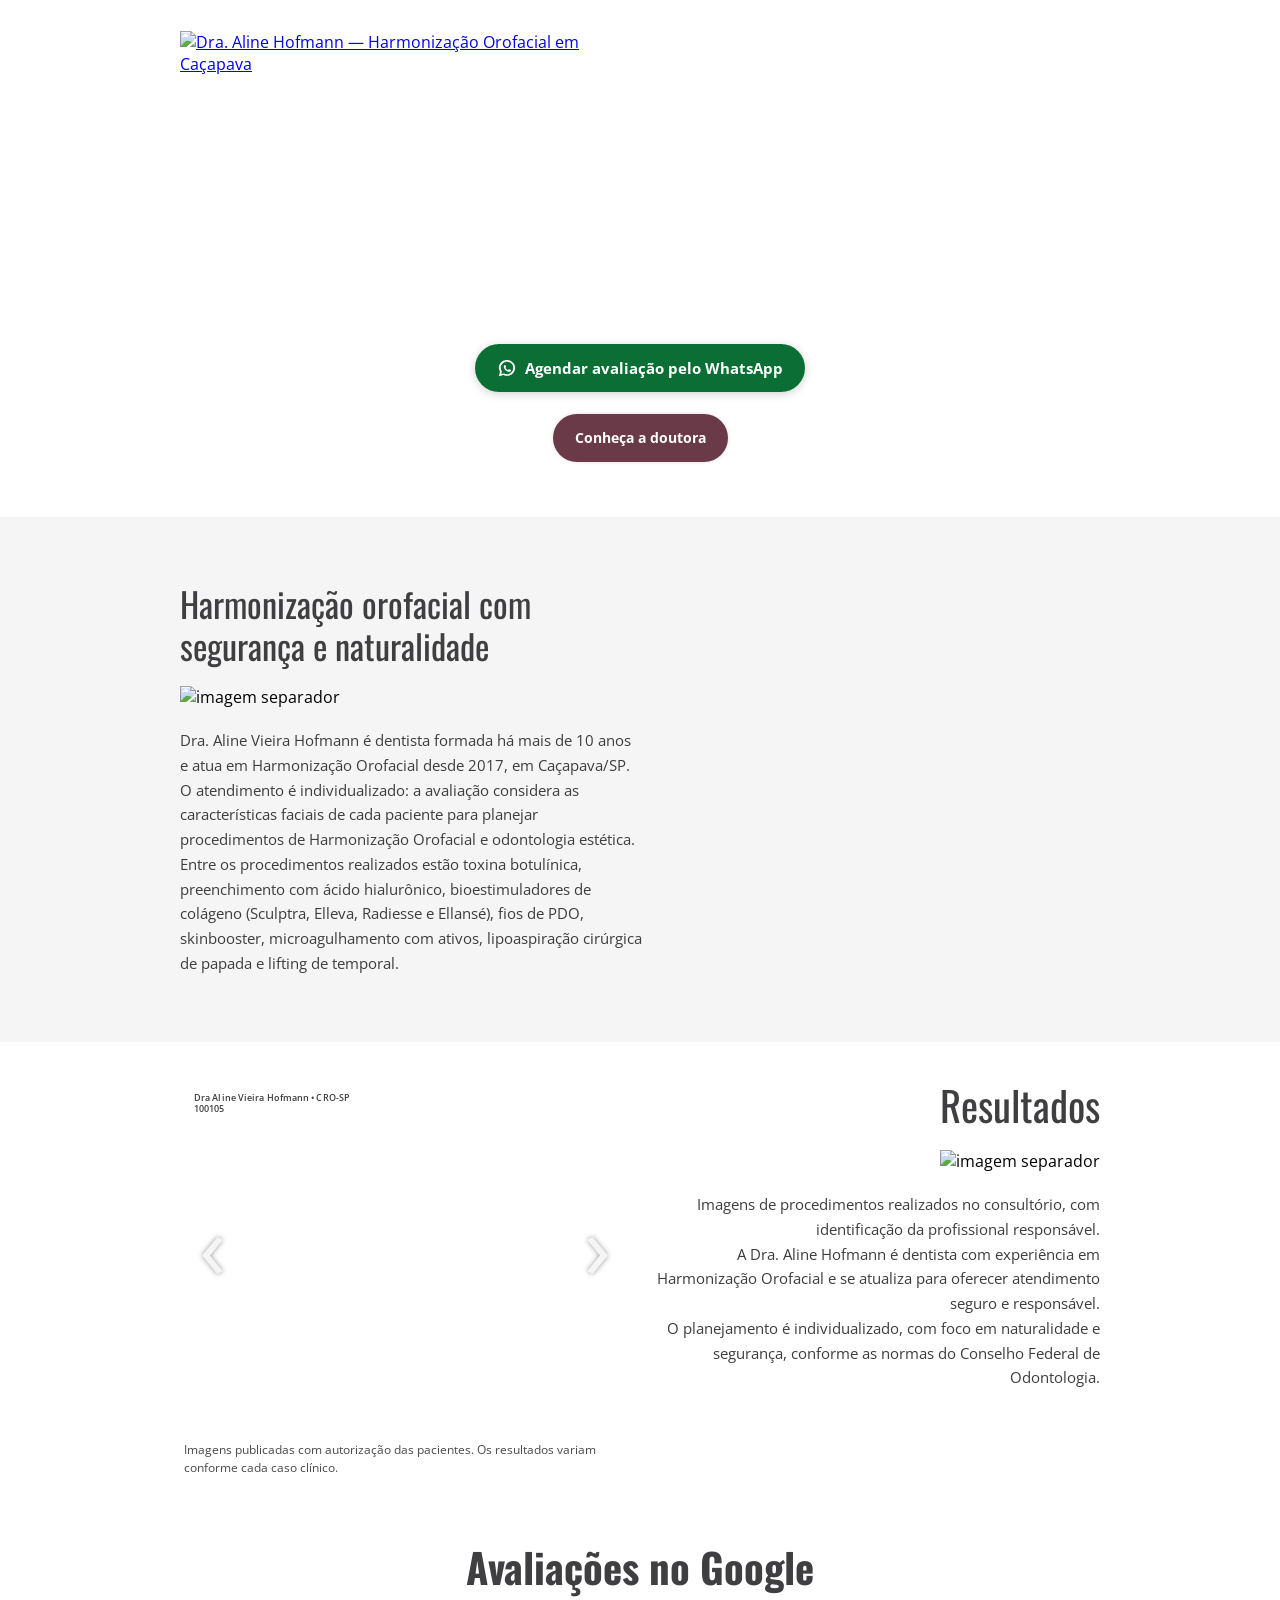
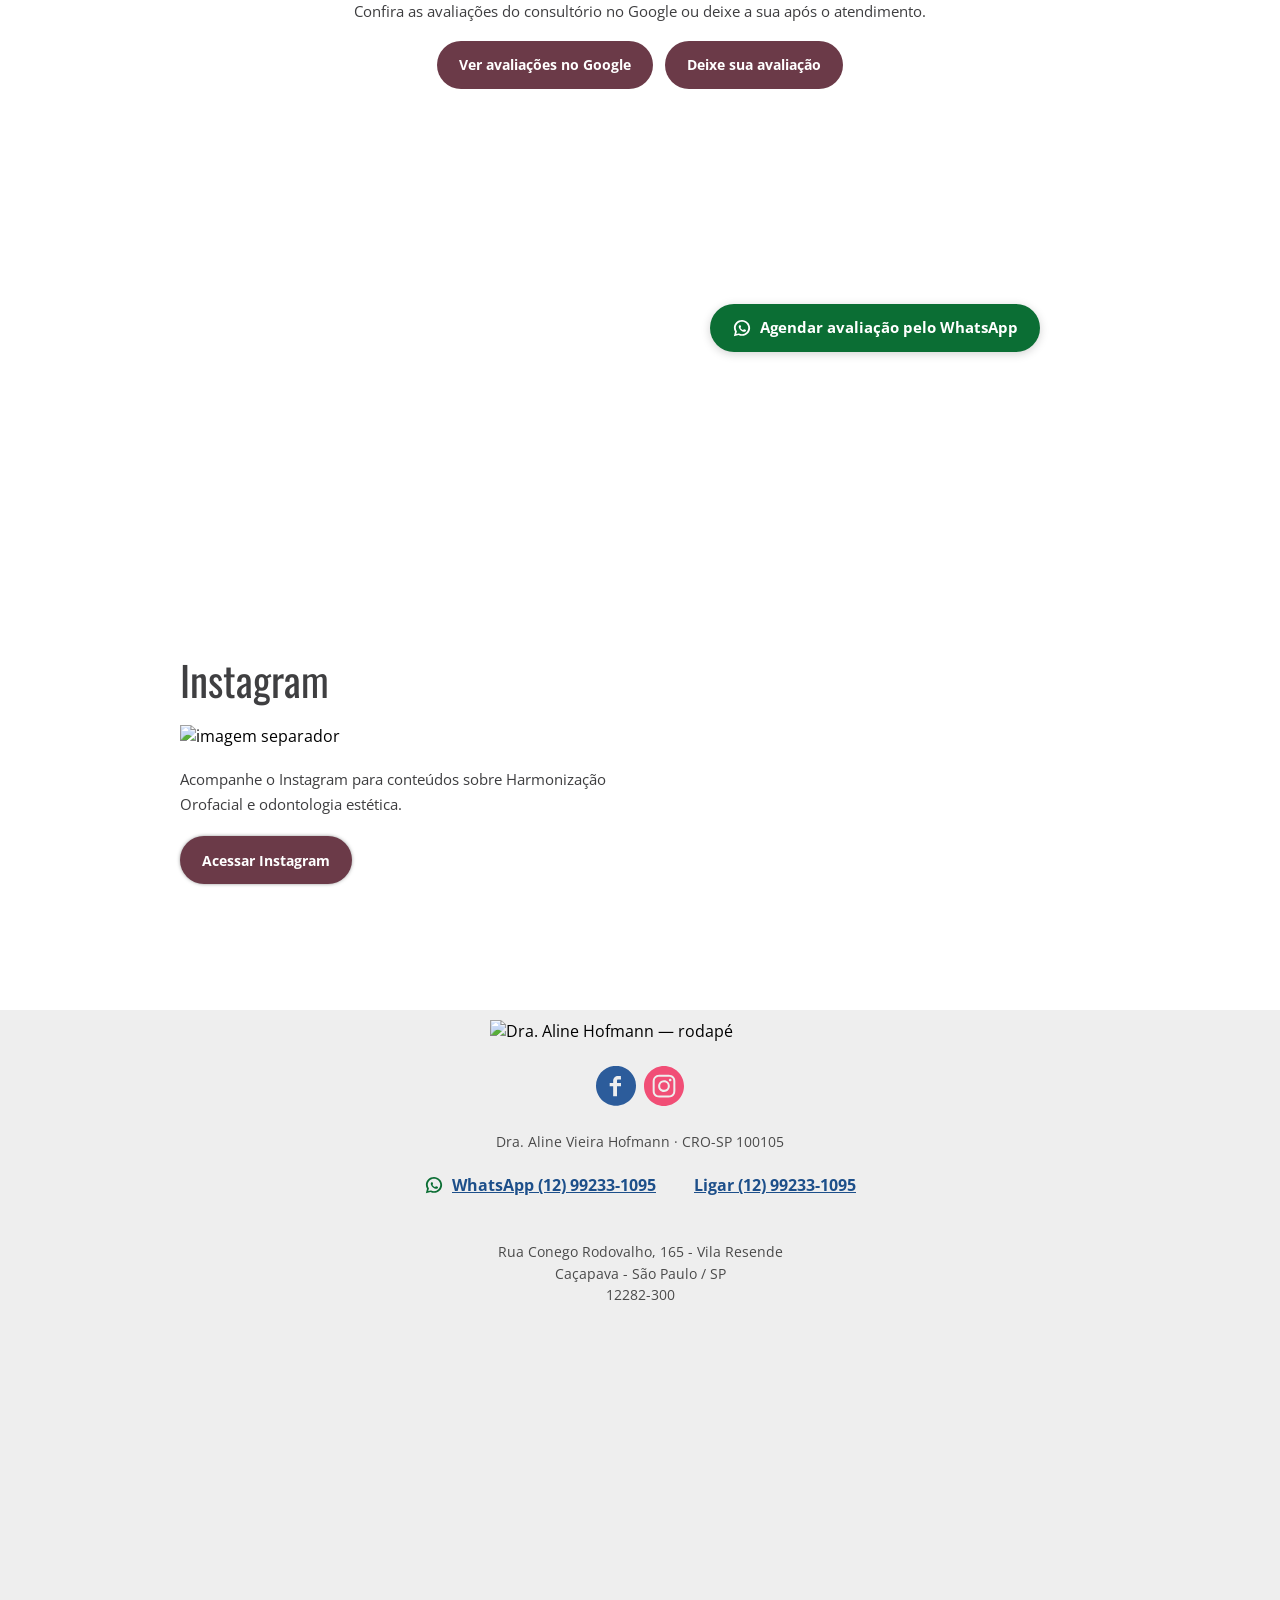
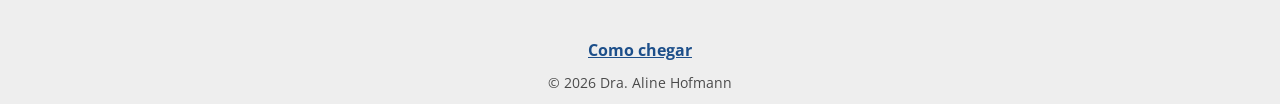
==== commit 290a3e4a: "Adiciona avaliações do Google, ícone de WhatsApp e Instagram no rodapé Inclui CTAs para ver e deixar" ====
--- a/index.html
+++ b/index.html
@@ -127,8 +127,10 @@
         { "@type": "City", "name": "São José dos Campos" },
         { "@type": "AdministrativeArea", "name": "Vale do Paraíba" }
       ],
+      "hasMap": "https://maps.google.com/?cid=9540491782782688648",
       "sameAs": [
-        "https://www.instagram.com/dra_aline_hofmann/"
+        "https://www.instagram.com/dra_aline_hofmann/",
+        "https://maps.google.com/?cid=9540491782782688648"
       ]
     }
     </script>
@@ -223,9 +225,9 @@
                 <div id="c06e4a4c-521c-4574-89d8-bfdb75fa291c" class="cs-box">
                   <div class="cs-widgets">
                     <div class="hero-actions">
-                      <a class="btn-whatsapp" data-whatsapp="true" href="https://api.whatsapp.com/send?phone=5512992331095&amp;text=Ol%C3%A1%2C%20te%20encontrei%20pelo%20site.%20Gostaria%20de%20agendar%20uma%20consulta%20para%20realizar%20procedimentos." target="_blank" rel="noopener noreferrer">Agendar avaliação pelo WhatsApp</a>
+                      <a class="btn-whatsapp" data-whatsapp="true" href="https://api.whatsapp.com/send?phone=5512992331095&amp;text=Ol%C3%A1%2C%20te%20encontrei%20pelo%20site.%20Gostaria%20de%20agendar%20uma%20consulta%20para%20realizar%20procedimentos." target="_blank" rel="noopener noreferrer"><svg class="icon-whatsapp" xmlns="http://www.w3.org/2000/svg" width="20" height="20" viewBox="0 0 32 32" aria-hidden="true" focusable="false"><path fill="currentColor" d="M16 3C8.8 3 3 8.6 3 15.6c0 2.2.6 4.3 1.8 6.2L3 29l7.4-1.9c1.8.9 3.8 1.4 5.6 1.4 7.2 0 13-5.6 13-12.6S23.2 3 16 3zm0 23c-1.6 0-3.2-.4-4.6-1.2l-.3-.2-4.4 1.1 1.2-4.2-.2-.3C6.6 19.5 6 17.6 6 15.6 6 10.3 10.5 6 16 6s10 4.3 10 9.6S21.5 26 16 26zm5.5-7.2c-.3-.1-1.7-.8-2-.9s-.5-.1-.6.1c-.2.3-.7.9-.8 1.1-.1.2-.3.2-.6.1-1.5-.6-2.8-1.5-3.9-3.4-.3-.5.3-.5.8-1.6.1-.2 0-.3 0-.5l-.8-1.9c-.2-.5-.4-.4-.6-.4h-.5c-.2 0-.5.1-.7.3-.3.3-1 1-1 2.4s1 2.8 1.2 3c.1.2 2 3.2 4.9 4.4 1.8.7 2.5.6 3.4.5.5-.1 1.7-.7 1.9-1.4.2-.7.2-1.2.2-1.4 0-.1-.2-.2-.5-.3z"/></svg><span>Agendar avaliação pelo WhatsApp</span></a>
                       <div id="hero-conheca" class="cs-widget cs-button-widget cs-button-alignment-center">
-                        <a href="#sobre" class="cs-button cs-button-theme-5 btn-secondary" title="Conheça a Dra. Aline Hofmann">Conheça a doutora</a>
+                        <a href="#sobre" class="cs-button cs-button-theme-5 btn-secondary" title="Conheça a Dra. Aline Hofmann"><span>Conheça a doutora</span></a>
                       </div>
                     </div>
                   </div>
@@ -437,6 +439,19 @@
         </div>
       </section>
 
+      <section id="avaliacoes" class="cs-section cs-section-full cs-section-vertical">
+        <div class="cs-section-inner avaliacoes-inner">
+          <div class="text-editor">
+            <h2 class="section-title">Avaliações no Google</h2>
+            <p class="avaliacoes-copy">Confira as avaliações do consultório no Google ou deixe a sua após o atendimento.</p>
+          </div>
+          <div class="avaliacoes-actions">
+            <a class="cs-button cs-button-theme-5 btn-secondary" href="https://www.google.com/search?q=dra+aline+hofmann#lrd=0x94cc5161d61322ff:0x8466a2ba8f4b9d88,1,,,," target="_blank" rel="noopener noreferrer"><span>Ver avaliações no Google</span></a>
+            <a class="cs-button cs-button-theme-5 btn-secondary" href="https://www.google.com/search?q=dra+aline+hofmann#lrd=0x94cc5161d61322ff:0x8466a2ba8f4b9d88,1,,,," target="_blank" rel="noopener noreferrer"><span>Deixe sua avaliação</span></a>
+          </div>
+        </div>
+      </section>
+
       <section id="e9e33f77-ddb6-4781-aa00-70e6f4f4d36d" class="cs-section cs-section-full cs-section-vertical">
         <div id="contato" class="cs-section-inner">
           <div class="cs-lines">
@@ -460,7 +475,7 @@
                 <div id="52821ce9-4f6e-4ec9-953d-88cf67313164" class="cs-box" style="align-items: center; display: flex; justify-content: center;">
                   <div class="cs-widgets">
                     <div id="contato-whatsapp" class="cs-widget cs-button-widget cs-button-alignment-center">
-                      <a class="btn-whatsapp" data-whatsapp="true" href="https://api.whatsapp.com/send?phone=5512992331095&amp;text=Ol%C3%A1%2C%20te%20encontrei%20pelo%20site.%20Gostaria%20de%20agendar%20uma%20consulta%20para%20realizar%20procedimentos." target="_blank" rel="noopener noreferrer">Agendar avaliação pelo WhatsApp</a>
+                      <a class="btn-whatsapp" data-whatsapp="true" href="https://api.whatsapp.com/send?phone=5512992331095&amp;text=Ol%C3%A1%2C%20te%20encontrei%20pelo%20site.%20Gostaria%20de%20agendar%20uma%20consulta%20para%20realizar%20procedimentos." target="_blank" rel="noopener noreferrer"><svg class="icon-whatsapp" xmlns="http://www.w3.org/2000/svg" width="20" height="20" viewBox="0 0 32 32" aria-hidden="true" focusable="false"><path fill="currentColor" d="M16 3C8.8 3 3 8.6 3 15.6c0 2.2.6 4.3 1.8 6.2L3 29l7.4-1.9c1.8.9 3.8 1.4 5.6 1.4 7.2 0 13-5.6 13-12.6S23.2 3 16 3zm0 23c-1.6 0-3.2-.4-4.6-1.2l-.3-.2-4.4 1.1 1.2-4.2-.2-.3C6.6 19.5 6 17.6 6 15.6 6 10.3 10.5 6 16 6s10 4.3 10 9.6S21.5 26 16 26zm5.5-7.2c-.3-.1-1.7-.8-2-.9s-.5-.1-.6.1c-.2.3-.7.9-.8 1.1-.1.2-.3.2-.6.1-1.5-.6-2.8-1.5-3.9-3.4-.3-.5.3-.5.8-1.6.1-.2 0-.3 0-.5l-.8-1.9c-.2-.5-.4-.4-.6-.4h-.5c-.2 0-.5.1-.7.3-.3.3-1 1-1 2.4s1 2.8 1.2 3c.1.2 2 3.2 4.9 4.4 1.8.7 2.5.6 3.4.5.5-.1 1.7-.7 1.9-1.4.2-.7.2-1.2.2-1.4 0-.1-.2-.2-.5-.3z"/></svg><span>Agendar avaliação pelo WhatsApp</span></a>
                     </div>
                   </div>
                 </div>
@@ -492,7 +507,7 @@
                     </div>
 
                     <div id="49727b3d-e377-4b45-9fb4-bad9851b17fc" class="cs-widget cs-button-widget cs-button-alignment-left">
-                      <a class="cs-button cs-button-theme-5 btn-secondary" style="box-shadow: 0 0 5px -2px #000;" href="https://www.instagram.com/dra_aline_hofmann/?utm_source=site_dra" target="_blank" rel="noopener noreferrer">Acessar Instagram</a>
+                      <a class="cs-button cs-button-theme-5 btn-secondary" style="box-shadow: 0 0 5px -2px #000;" href="https://www.instagram.com/dra_aline_hofmann/?utm_source=site_dra" target="_blank" rel="noopener noreferrer"><span>Acessar Instagram</span></a>
                     </div>
                   </div>
                 </div>
@@ -561,6 +576,20 @@
                                 <path d="M12,8.5c-2,0-3.5,1.6-3.5,3.5s1.6,3.5,3.5,3.5c2,0,3.5-1.6,3.5-3.5S14,8.5,12,8.5z M12,14.3
                                 c-1.3,0-2.3-1-2.3-2.3s1-2.3,2.3-2.3s2.3,1,2.3,2.3S13.3,14.3,12,14.3z"></path>
                               </g>
+                              <g stroke-width="0">
+                                <circle cx="12" cy="12" r="2.3"></circle>
+                                <path d="M17.4,8c-0.1-0.3-0.3-0.6-0.5-0.8c-0.2-0.2-0.5-0.4-0.8-0.5c-0.2-0.1-0.6-0.2-1.3-0.2c-0.7,0-0.9,0-2.8,0
+                                c-1.8,0-2.1,0-2.8,0c-0.7,0-1,0.1-1.3,0.2C7.6,6.8,7.4,7,7.1,7.2C6.9,7.4,6.7,7.7,6.6,8C6.5,8.2,6.4,8.6,6.4,9.3c0,0.7,0,0.9,0,2.8
+                                c0,1.8,0,2.1,0,2.8c0,0.7,0.1,1,0.2,1.3c0.1,0.3,0.3,0.6,0.5,0.8c0.2,0.2,0.5,0.4,0.8,0.5c0.2,0.1,0.6,0.2,1.3,0.2
+                                c0.7,0,0.9,0,2.8,0c1.8,0,2.1,0,2.8,0c0.7,0,1-0.1,1.3-0.2c0.6-0.2,1.1-0.7,1.3-1.3c0.1-0.2,0.2-0.6,0.2-1.3c0-0.7,0-0.9,0-2.8
+                                c0-1.8,0-2.1,0-2.8C17.6,8.6,17.5,8.2,17.4,8z M12,15.6c-2,0-3.5-1.6-3.5-3.5S10,8.5,12,8.5c2,0,3.5,1.6,3.5,3.5S14,15.6,12,15.6z
+                                M15.7,9.2c-0.5,0-0.8-0.4-0.8-0.8s0.4-0.8,0.8-0.8s0.8,0.4,0.8,0.8C16.5,8.8,16.1,9.2,15.7,9.2z"></path>
+                                <path d="M12,0C5.4,0,0,5.4,0,12s5.4,12,12,12s12-5.4,12-12S18.6,0,12,0z M18.8,14.9c0,0.7-0.1,1.2-0.3,1.7c-0.4,0.9-1.1,1.7-2,2
+                                c-0.4,0.2-0.9,0.3-1.7,0.3c-0.7,0-1,0-2.8,0c-1.9,0-2.1,0-2.8,0c-0.7,0-1.2-0.1-1.7-0.3c-0.5-0.2-0.9-0.4-1.2-0.8
+                                c-0.4-0.3-0.6-0.8-0.8-1.2c-0.2-0.4-0.3-0.9-0.3-1.7c0-0.7,0-1,0-2.8s0-2.1,0-2.8c0-0.7,0.1-1.2,0.3-1.7c0.2-0.5,0.4-0.9,0.8-1.2
+                                C6.6,6,7,5.7,7.5,5.5c0.4-0.2,0.9-0.3,1.7-0.3c0.7,0,1,0,2.8,0s2.1,0,2.8,0c0.7,0,1.2,0.1,1.7,0.3C17,5.7,17.4,6,17.7,6.3
+                                c0.4,0.3,0.6,0.8,0.8,1.2c0.2,0.4,0.3,0.9,0.3,1.7c0,0.7,0,1,0,2.8S18.9,14.2,18.8,14.9z"></path>
+                              </g>
                             </svg>
                           </a>
                         </li>
@@ -579,7 +608,7 @@
                       <div class="text-editor">
                         <p class="footer-identity" style="text-align:center">Dra. Aline Vieira Hofmann · CRO-SP 100105</p>
                         <div class="footer-contact">
-                          <a data-whatsapp="true" href="https://api.whatsapp.com/send?phone=5512992331095&amp;text=Ol%C3%A1%2C%20te%20encontrei%20pelo%20site.%20Gostaria%20de%20agendar%20uma%20consulta%20para%20realizar%20procedimentos." target="_blank" rel="noopener noreferrer">WhatsApp (12) 99233-1095</a>
+                          <a class="footer-whatsapp" data-whatsapp="true" href="https://api.whatsapp.com/send?phone=5512992331095&amp;text=Ol%C3%A1%2C%20te%20encontrei%20pelo%20site.%20Gostaria%20de%20agendar%20uma%20consulta%20para%20realizar%20procedimentos." target="_blank" rel="noopener noreferrer"><svg class="icon-whatsapp" xmlns="http://www.w3.org/2000/svg" width="20" height="20" viewBox="0 0 32 32" aria-hidden="true" focusable="false"><path fill="currentColor" d="M16 3C8.8 3 3 8.6 3 15.6c0 2.2.6 4.3 1.8 6.2L3 29l7.4-1.9c1.8.9 3.8 1.4 5.6 1.4 7.2 0 13-5.6 13-12.6S23.2 3 16 3zm0 23c-1.6 0-3.2-.4-4.6-1.2l-.3-.2-4.4 1.1 1.2-4.2-.2-.3C6.6 19.5 6 17.6 6 15.6 6 10.3 10.5 6 16 6s10 4.3 10 9.6S21.5 26 16 26zm5.5-7.2c-.3-.1-1.7-.8-2-.9s-.5-.1-.6.1c-.2.3-.7.9-.8 1.1-.1.2-.3.2-.6.1-1.5-.6-2.8-1.5-3.9-3.4-.3-.5.3-.5.8-1.6.1-.2 0-.3 0-.5l-.8-1.9c-.2-.5-.4-.4-.6-.4h-.5c-.2 0-.5.1-.7.3-.3.3-1 1-1 2.4s1 2.8 1.2 3c.1.2 2 3.2 4.9 4.4 1.8.7 2.5.6 3.4.5.5-.1 1.7-.7 1.9-1.4.2-.7.2-1.2.2-1.4 0-.1-.2-.2-.5-.3z"/></svg><span>WhatsApp (12) 99233-1095</span></a>
                           <a href="tel:+5512992331095">Ligar (12) 99233-1095</a>
                         </div>
                       </div>
@@ -613,14 +642,14 @@
                       <iframe
                         class="maps-embed"
                         title="Mapa do consultório da Dra. Aline Hofmann na Rua Conego Rodovalho, 165, Vila Resende, Caçapava/SP"
-                        src="https://www.google.com/maps?q=Rua+Conego+Rodovalho,+165+-+Vila+Resende,+Ca%C3%A7apava+-+SP,+12282-300&amp;hl=pt-BR&amp;z=16&amp;output=embed"
+                        src="https://www.google.com/maps?cid=9540491782782688648&amp;hl=pt-BR&amp;output=embed"
                         width="600"
                         height="280"
                         loading="lazy"
                         referrerpolicy="no-referrer-when-downgrade"
                         allowfullscreen></iframe>
                       <p>
-                        <a class="como-chegar" href="https://www.google.com/maps/dir/?api=1&amp;destination=Rua+Conego+Rodovalho,+165+-+Vila+Resende,+Ca%C3%A7apava+-+SP,+12282-300" target="_blank" rel="noopener noreferrer">Como chegar</a>
+                        <a class="como-chegar" href="https://maps.google.com/?cid=9540491782782688648" target="_blank" rel="noopener noreferrer">Como chegar</a>
                       </p>
                       <div class="text-editor">
                         <p class="footer-legal" style="text-align:center">© 2026 Dra. Aline Hofmann</p>
--- a/assets/site.css
+++ b/assets/site.css
@@ -80,24 +80,60 @@
   padding: 0 16px 12px;
 }
 
+.hero-actions .cs-button-widget {
+  display: flex !important;
+  justify-content: center;
+  width: auto !important;
+  flex: 0 0 auto;
+  max-width: 100%;
+}
+
+.cs-button,
+a.cs-button,
+.cs-button-widget .cs-button,
+.btn-whatsapp,
+a.btn-whatsapp,
+.btn-secondary,
+a.btn-secondary {
+  display: inline-flex !important;
+  align-items: center;
+  justify-content: center;
+  gap: 8px;
+  box-sizing: border-box;
+  min-height: 48px;
+  padding: 12px 22px;
+  line-height: 1.25;
+  text-align: center;
+  text-decoration: none;
+  white-space: normal;
+  vertical-align: middle;
+}
+
+.cs-button span,
+.btn-whatsapp span,
+.btn-secondary span,
+.footer-whatsapp span {
+  display: inline-block;
+  text-align: center;
+  line-height: 1.25;
+}
+
+.icon-whatsapp {
+  width: 20px;
+  height: 20px;
+  flex: 0 0 20px;
+  display: block;
+}
+
 .btn-whatsapp,
 a.btn-whatsapp {
-  display: inline-flex;
-  align-items: center;
-  justify-content: center;
-  gap: 10px;
-  min-height: 48px;
   min-width: 48px;
-  padding: 12px 22px;
   background: var(--hof-whatsapp);
   color: var(--hof-white) !important;
   border-radius: 28px;
   font-family: "Open Sans", sans-serif;
   font-size: 15px;
   font-weight: 700;
-  line-height: 1.2;
-  text-decoration: none;
-  text-align: center;
   box-shadow: 0 2px 10px rgba(0, 0, 0, 0.18);
 }
 
@@ -112,18 +148,12 @@
 
 .btn-secondary,
 a.btn-secondary {
-  display: inline-flex;
-  align-items: center;
-  justify-content: center;
-  min-height: 48px;
-  padding: 10px 22px;
   background: var(--hof-rose);
   color: var(--hof-white) !important;
   border-radius: 28px;
   font-family: "Open Sans", sans-serif;
   font-size: 14px;
   font-weight: 700;
-  text-decoration: none;
 }
 
 .btn-secondary:hover,
@@ -229,6 +259,15 @@
   min-height: 48px;
   display: inline-flex;
   align-items: center;
+  justify-content: center;
+  gap: 8px;
+  text-align: center;
+  line-height: 1.25;
+  padding: 8px 10px;
+}
+
+.footer-whatsapp .icon-whatsapp {
+  color: #0b6e34;
 }
 
 .maps-embed {
@@ -287,15 +326,54 @@
 }
 
 .cs-social-widget a {
-  min-width: 48px;
-  min-height: 48px;
+  min-width: 44px;
+  min-height: 44px;
   display: inline-flex;
   align-items: center;
   justify-content: center;
+  padding: 2px;
+}
+
+.cs-social-widget svg {
+  width: 40px;
+  height: 40px;
+  display: block;
 }
 
 .instagram-embed-host {
   min-height: 120px;
+}
+
+#avaliacoes .cs-section-inner {
+  background-color: #ffffff;
+}
+
+#avaliacoes .section-title {
+  text-align: center;
+}
+
+.avaliacoes-inner {
+  max-width: 720px;
+  margin: 0 auto;
+  padding: 28px 16px 36px;
+  text-align: center;
+}
+
+.avaliacoes-copy {
+  color: var(--hof-ink) !important;
+  font-size: 15px !important;
+  line-height: 1.55 !important;
+  max-width: 36rem;
+  margin: 8px auto 0;
+}
+
+.avaliacoes-actions {
+  display: flex;
+  flex-wrap: wrap;
+  justify-content: center;
+  align-items: center;
+  gap: 12px;
+  margin-top: 18px;
 }
 
 @media only screen and (max-width: 767px) {
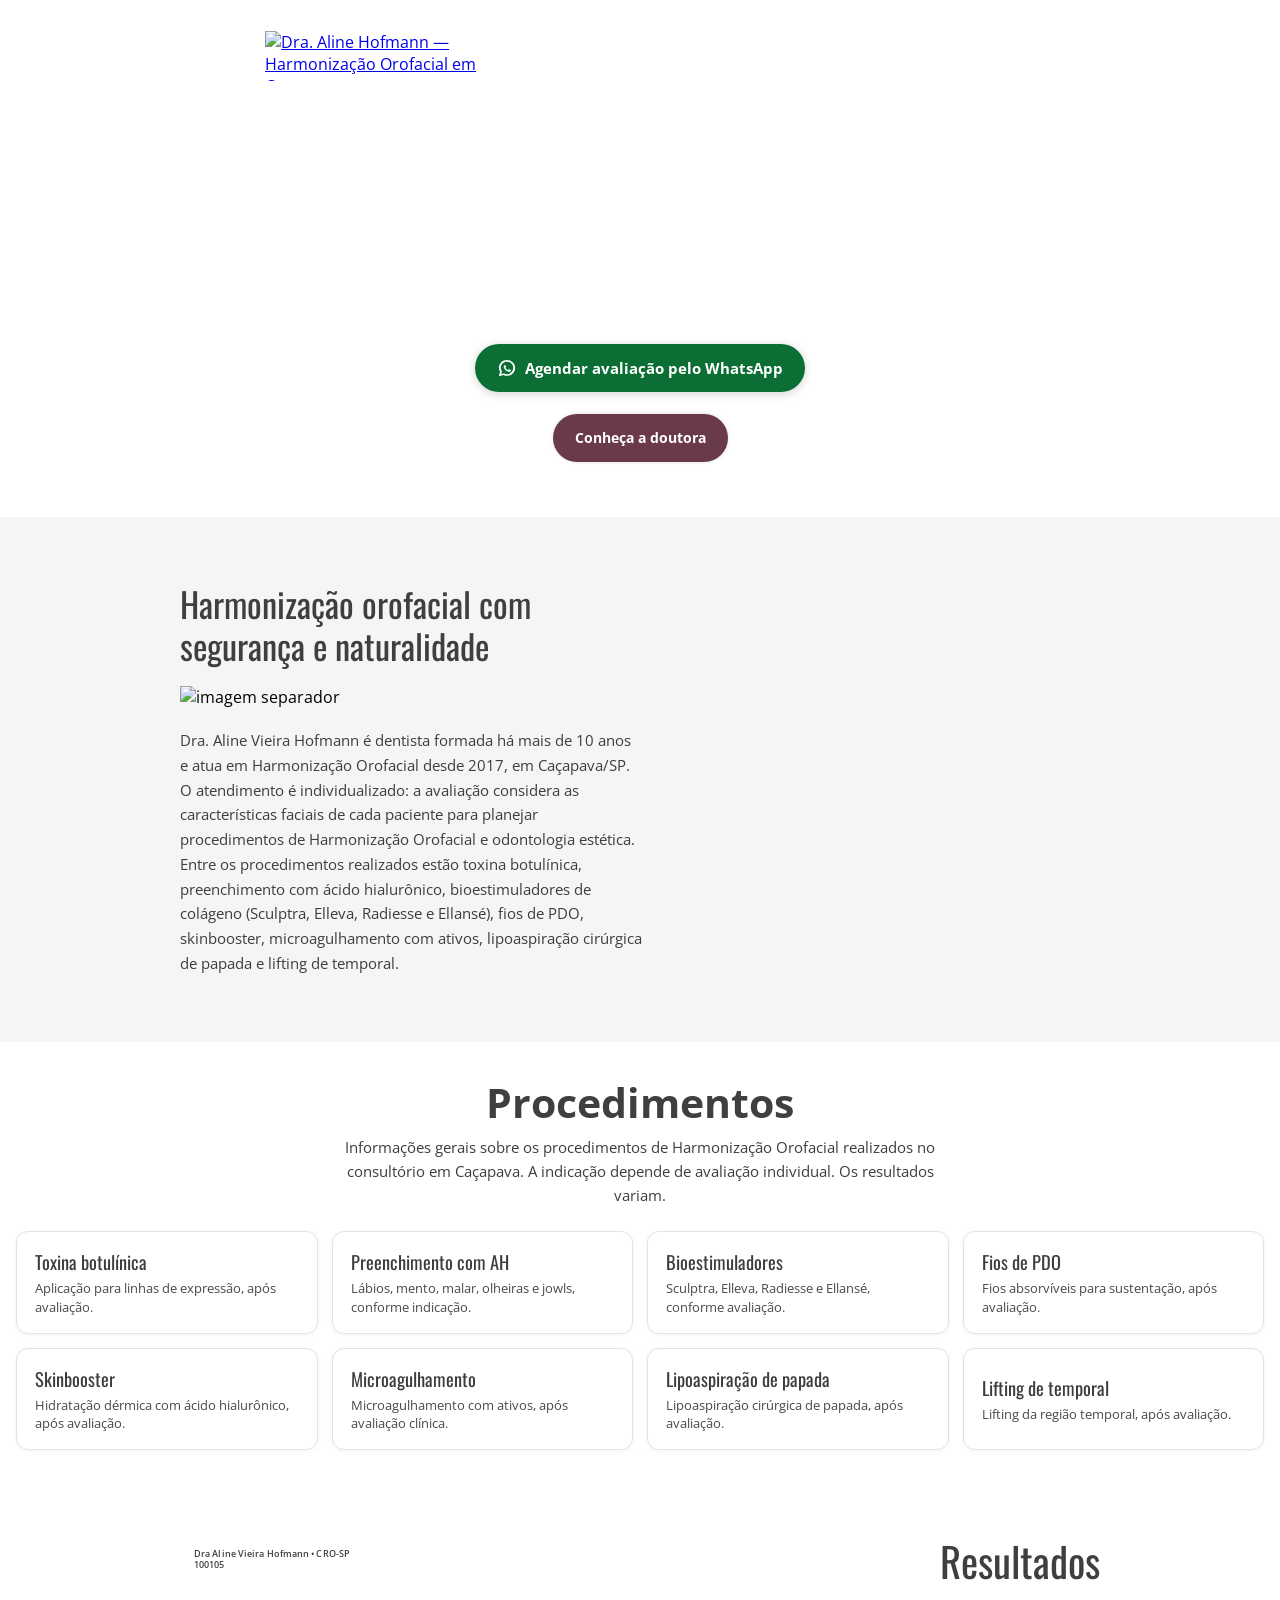
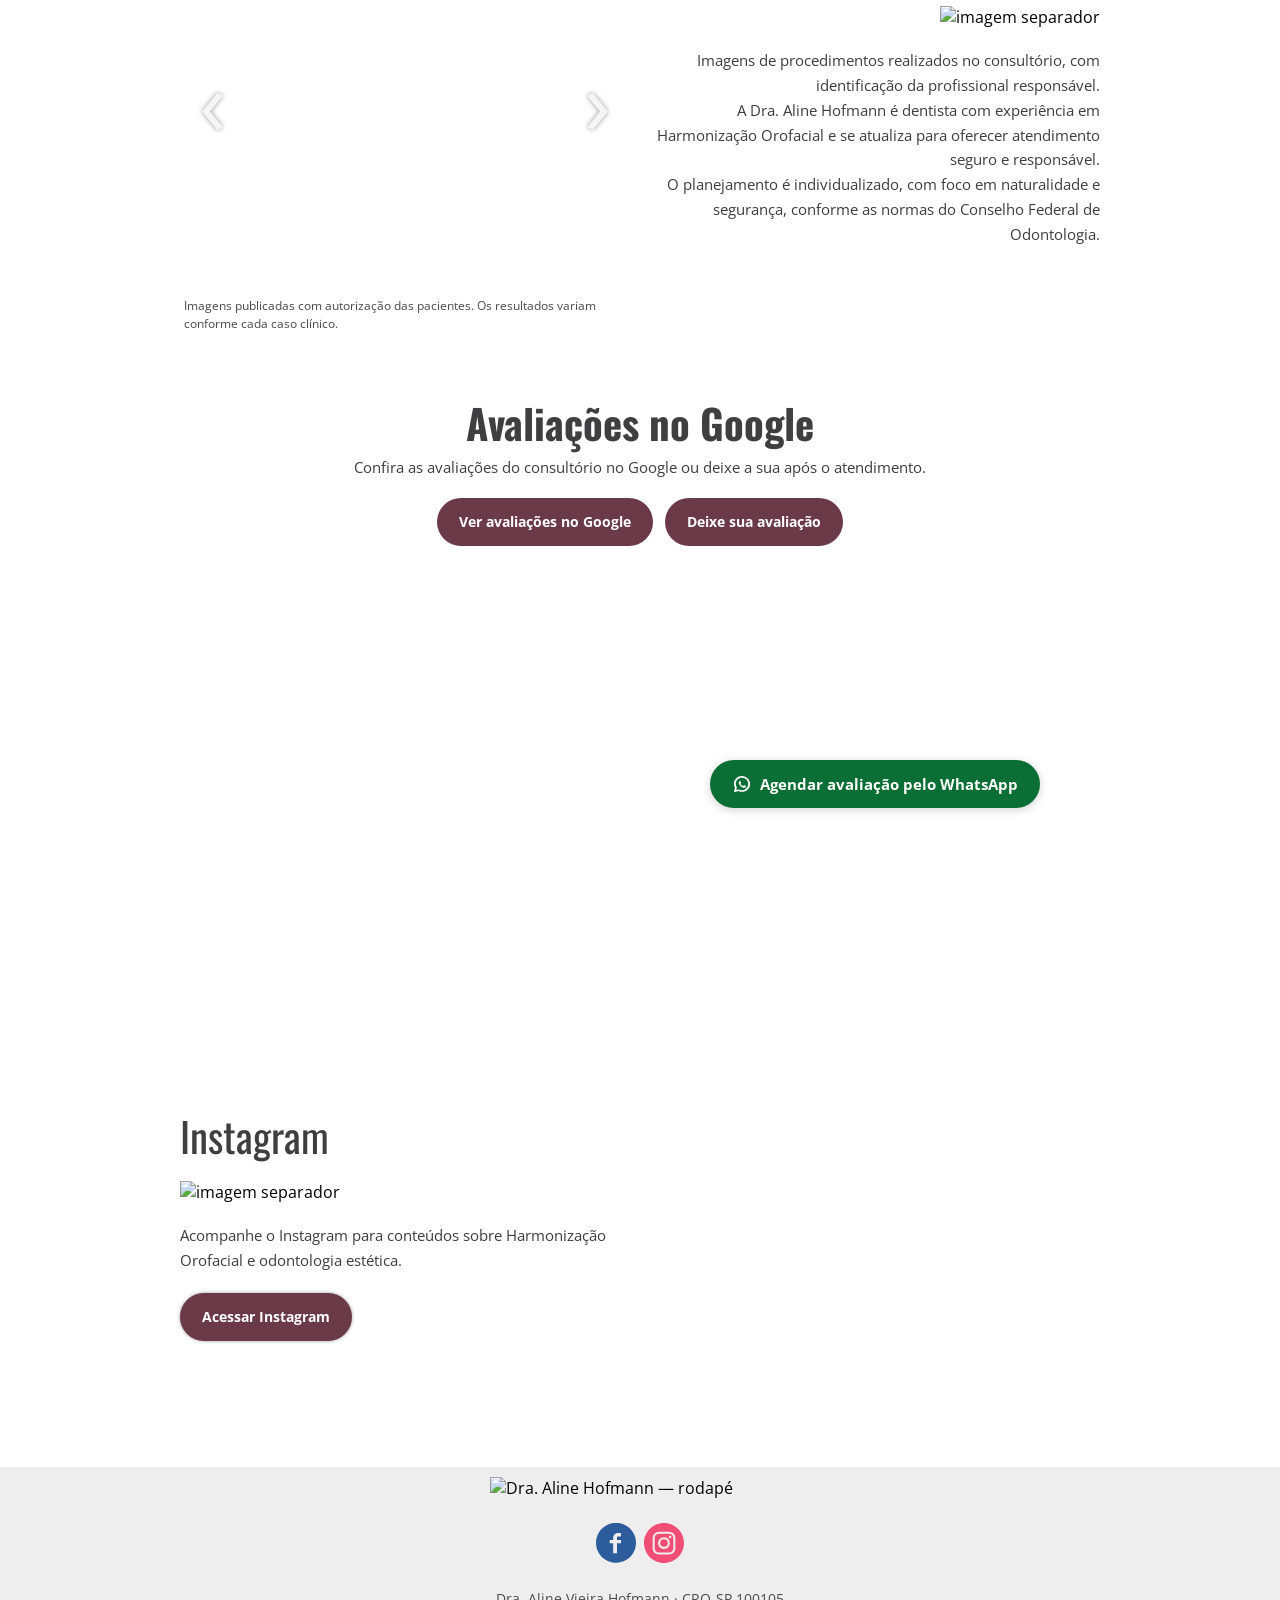
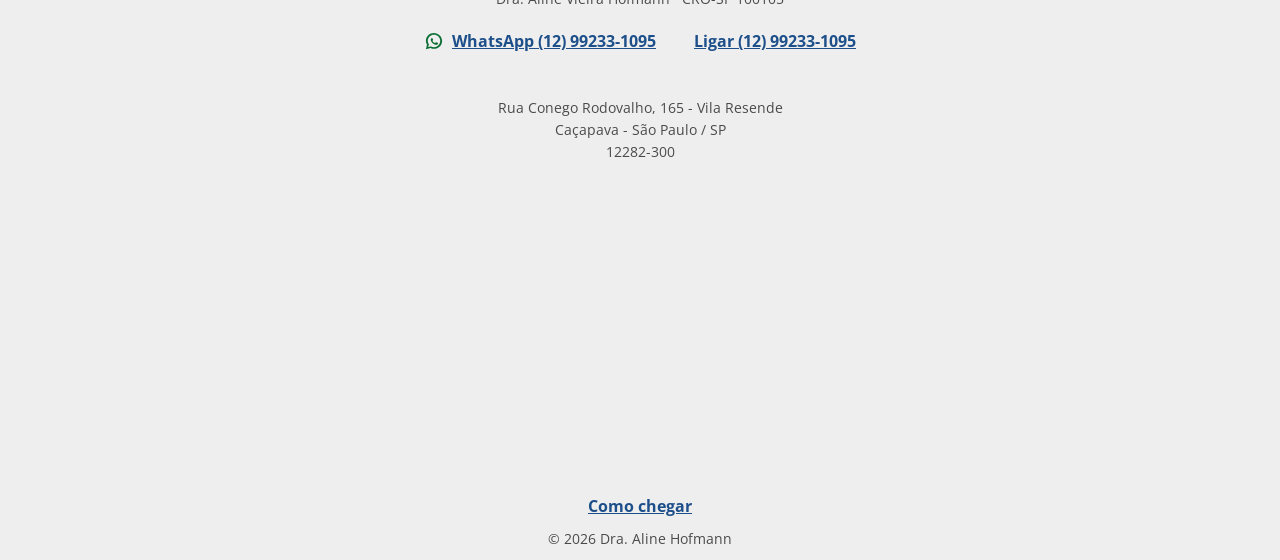
==== commit 2e1ecfd5: "Cria páginas SEO de procedimentos de Harmonização Orofacial Hub e oito landings estáticas em /harmon" ====
--- a/index.html
+++ b/index.html
@@ -173,6 +173,19 @@
                         <label for="cs-menu-control" class="cs-menu-overlay"></label>
                         <ul class="cs-menu-items">
                           <li class="cs-is-active"><a href="/">HOME</a></li>
+                          <li class="has-submenu">
+                            <a href="/harmonizacao-orofacial/" aria-haspopup="true">PROCEDIMENTOS</a>
+                            <ul class="submenu">
+                              <li><a href="/harmonizacao-orofacial/toxina-botulinica/">Toxina botulínica</a></li>
+                              <li><a href="/harmonizacao-orofacial/preenchimento-acido-hialuronico/">Preenchimento com ácido hialurônico</a></li>
+                              <li><a href="/harmonizacao-orofacial/bioestimuladores-de-colageno/">Bioestimuladores de colágeno</a></li>
+                              <li><a href="/harmonizacao-orofacial/fios-de-pdo/">Fios de PDO</a></li>
+                              <li><a href="/harmonizacao-orofacial/skinbooster/">Skinbooster</a></li>
+                              <li><a href="/harmonizacao-orofacial/microagulhamento-com-ativos/">Microagulhamento com ativos</a></li>
+                              <li><a href="/harmonizacao-orofacial/lipoaspiracao-de-papada/">Lipoaspiração cirúrgica de papada</a></li>
+                              <li><a href="/harmonizacao-orofacial/lifting-de-temporal/">Lifting de temporal</a></li>
+                            </ul>
+                          </li>
                           <li><a href="#resultados">RESULTADOS</a></li>
                           <li><a href="#sobre">SOBRE</a></li>
                           <li><a href="#contato">CONTATO</a></li>
@@ -273,6 +286,23 @@
                 </div>
               </div>
             </div>
+          </div>
+        </div>
+      </section>
+
+      <section id="procedimentos" class="cs-section cs-section-full cs-section-vertical procedimentos-home">
+        <div class="cs-section-inner procedimentos-home-inner">
+          <h2 class="section-title">Procedimentos</h2>
+          <p class="procedimentos-lead">Informações gerais sobre os procedimentos de Harmonização Orofacial realizados no consultório em Caçapava. A indicação depende de avaliação individual. Os resultados variam.</p>
+          <div class="procedimentos-grid">
+            <a class="procedimento-card" href="/harmonizacao-orofacial/toxina-botulinica/"><span class="card-title">Toxina botulínica</span><p>Aplicação para linhas de expressão, após avaliação.</p></a>
+            <a class="procedimento-card" href="/harmonizacao-orofacial/preenchimento-acido-hialuronico/"><span class="card-title">Preenchimento com AH</span><p>Lábios, mento, malar, olheiras e jowls, conforme indicação.</p></a>
+            <a class="procedimento-card" href="/harmonizacao-orofacial/bioestimuladores-de-colageno/"><span class="card-title">Bioestimuladores</span><p>Sculptra, Elleva, Radiesse e Ellansé, conforme avaliação.</p></a>
+            <a class="procedimento-card" href="/harmonizacao-orofacial/fios-de-pdo/"><span class="card-title">Fios de PDO</span><p>Fios absorvíveis para sustentação, após avaliação.</p></a>
+            <a class="procedimento-card" href="/harmonizacao-orofacial/skinbooster/"><span class="card-title">Skinbooster</span><p>Hidratação dérmica com ácido hialurônico, após avaliação.</p></a>
+            <a class="procedimento-card" href="/harmonizacao-orofacial/microagulhamento-com-ativos/"><span class="card-title">Microagulhamento</span><p>Microagulhamento com ativos, após avaliação clínica.</p></a>
+            <a class="procedimento-card" href="/harmonizacao-orofacial/lipoaspiracao-de-papada/"><span class="card-title">Lipoaspiração de papada</span><p>Lipoaspiração cirúrgica de papada, após avaliação.</p></a>
+            <a class="procedimento-card" href="/harmonizacao-orofacial/lifting-de-temporal/"><span class="card-title">Lifting de temporal</span><p>Lifting da região temporal, após avaliação.</p></a>
           </div>
         </div>
       </section>
--- a/assets/site.css
+++ b/assets/site.css
@@ -410,3 +410,432 @@
     flex-wrap: wrap;
   }
 }
+
+/* Procedimentos nav dropdown */
+header.cs-section {
+  overflow: visible;
+  z-index: 40;
+}
+
+header.cs-section .cs-section-inner {
+  overflow: visible;
+}
+
+.cs-menu-items .has-submenu {
+  position: relative;
+}
+
+.cs-menu-items .submenu li {
+  display: block;
+  width: 100%;
+}
+
+.cs-menu-items .has-submenu > a {
+  display: inline-flex;
+  align-items: center;
+  gap: 6px;
+}
+
+.cs-menu-items .submenu {
+  list-style: none;
+  margin: 0;
+  padding: 8px 0;
+  background: #fff;
+  min-width: 260px;
+  box-shadow: 0 8px 24px rgba(0, 0, 0, 0.12);
+  z-index: 30;
+}
+
+.cs-menu-items .submenu a {
+  display: flex;
+  align-items: center;
+  min-height: 44px;
+  padding: 8px 16px;
+  color: #3d3d3f;
+  text-decoration: none;
+  font-size: 13px;
+  line-height: 1.3;
+  white-space: normal;
+}
+
+.cs-menu-items .submenu a:hover,
+.cs-menu-items .submenu a:focus {
+  background: #f7f2f3;
+  color: var(--hof-rose);
+}
+
+@media only screen and (min-width: 768px) {
+  .cs-menu-items .submenu {
+    display: none;
+    position: absolute;
+    top: 100%;
+    left: 0;
+    text-align: left;
+  }
+
+  .cs-menu-items .has-submenu:hover > .submenu,
+  .cs-menu-items .has-submenu:focus-within > .submenu {
+    display: block;
+  }
+}
+
+@media only screen and (max-width: 767px) {
+  .cs-menu-items .has-submenu > .submenu {
+    display: block;
+    position: static;
+    box-shadow: none;
+    background: transparent;
+    padding: 0 0 8px 12px;
+    min-width: 0;
+  }
+
+  .cs-menu-items .submenu a {
+    color: inherit;
+  }
+}
+
+/* Home procedures grid */
+.procedimentos-home .cs-section-inner,
+.procedimentos-home {
+  background: #ffffff;
+}
+
+.procedimentos-home-inner {
+  max-width: 1080px;
+  margin: 0 auto;
+  padding: 36px 16px 48px;
+}
+
+.procedimentos-home .section-title {
+  text-align: center;
+  margin-bottom: 8px;
+}
+
+.procedimentos-lead {
+  text-align: center;
+  max-width: 40rem;
+  margin: 0 auto 24px;
+  color: var(--hof-ink);
+  font-size: 15px;
+  line-height: 1.6;
+}
+
+.procedimentos-grid {
+  display: grid;
+  grid-template-columns: 1fr;
+  gap: 14px;
+}
+
+.procedimento-card {
+  display: flex;
+  flex-direction: column;
+  justify-content: center;
+  min-height: 88px;
+  padding: 16px 18px;
+  border: 1px solid #eadfe3;
+  border-radius: 12px;
+  background: #fff;
+  text-decoration: none;
+  color: var(--hof-ink);
+  box-shadow: 0 1px 4px rgba(61, 61, 63, 0.06);
+}
+
+.procedimento-card:hover,
+.procedimento-card:focus {
+  border-color: var(--hof-rose-soft);
+  color: var(--hof-rose);
+}
+
+.procedimento-card h3,
+.procedimento-card .card-title {
+  font-family: Oswald, "Open Sans", sans-serif;
+  font-size: 1.15rem;
+  font-weight: 400;
+  margin: 0 0 4px;
+  color: inherit;
+}
+
+.procedimento-card p {
+  margin: 0;
+  font-size: 13px;
+  line-height: 1.45;
+  color: var(--hof-muted);
+}
+
+@media only screen and (min-width: 768px) {
+  .procedimentos-grid {
+    grid-template-columns: repeat(2, minmax(0, 1fr));
+  }
+}
+
+@media only screen and (min-width: 1100px) {
+  .procedimentos-grid {
+    grid-template-columns: repeat(4, minmax(0, 1fr));
+  }
+}
+
+/* Landing pages (hub + procedimentos) */
+body.page-landing {
+  background-image: none;
+  background-color: #f7f2f3;
+}
+
+body.page-landing,
+body.page-landing p,
+body.page-landing h1,
+body.page-landing h2,
+body.page-landing h3,
+body.page-landing li,
+body.page-landing a,
+body.page-landing summary {
+  word-break: normal !important;
+  overflow-wrap: anywhere;
+  hyphens: none;
+}
+
+body.page-landing header.cs-section,
+body.page-landing header.cs-section .cs-section-inner {
+  background: var(--hof-rose);
+}
+
+body.page-landing header .cs-boxes {
+  display: flex;
+  flex-wrap: nowrap;
+  align-items: center;
+  justify-content: space-between;
+  gap: 12px;
+  width: 100%;
+}
+
+body.page-landing header .cs-box {
+  flex: 1 1 auto;
+}
+
+body.page-landing header .cs-image-widget img.cs-chosen-image {
+  width: min(280px, 72vw);
+  height: auto;
+  aspect-ratio: 731 / 132;
+}
+
+@media only screen and (max-width: 767px) {
+  body.page-landing header .cs-boxes {
+    flex-wrap: wrap;
+  }
+}
+
+body.page-landing .cs-menu-button svg {
+  fill: #fff;
+}
+
+@media only screen and (min-width: 768px) {
+  header.cs-section .cs-section-inner {
+    max-width: 1100px;
+  }
+
+  .cs-menu.cs-menu-horizontal .cs-menu-items {
+    display: flex !important;
+    flex-wrap: nowrap;
+    justify-content: flex-end;
+    align-items: center;
+  }
+
+  .cs-menu.cs-menu-horizontal .cs-menu-items > li > a {
+    padding-left: 8px !important;
+    padding-right: 8px !important;
+    font-size: 12px;
+    letter-spacing: 0.03em;
+    white-space: nowrap;
+  }
+
+  header .cs-image-widget img.cs-chosen-image {
+    max-width: 280px;
+    width: min(280px, 72vw);
+    height: auto;
+    aspect-ratio: 731 / 132;
+  }
+}
+
+body.page-landing .cs-page {
+  background: #fff;
+}
+
+.page-hero {
+  background: var(--hof-rose);
+  color: #fff;
+  padding: 28px 16px 36px;
+}
+
+.page-hero-inner,
+.page-main,
+.page-cta,
+.page-related,
+.page-faq,
+.page-avaliacoes {
+  max-width: 760px;
+  margin-left: auto;
+  margin-right: auto;
+}
+
+.breadcrumbs {
+  display: flex;
+  flex-wrap: wrap;
+  gap: 6px 8px;
+  margin: 0 0 16px;
+  padding: 0;
+  list-style: none;
+  font-size: 13px;
+  line-height: 1.4;
+}
+
+.breadcrumbs a {
+  color: #f3d6df;
+  text-decoration: underline;
+}
+
+.breadcrumbs span,
+.breadcrumbs [aria-current="page"] {
+  color: #fff;
+}
+
+.page-hero .hero-title,
+.page-hero h1 {
+  color: #fff !important;
+  text-align: left;
+  margin: 0 0 10px;
+}
+
+.page-identity {
+  margin: 0 0 8px;
+  font-weight: 600;
+  font-size: 1rem;
+}
+
+.page-lead {
+  margin: 0;
+  font-size: 0.98rem;
+  line-height: 1.5;
+  max-width: 40rem;
+}
+
+.page-main {
+  padding: 28px 16px 8px;
+}
+
+.page-main h2 {
+  font-family: Oswald, "Open Sans", sans-serif;
+  font-size: clamp(1.35rem, 3vw, 1.8rem);
+  font-weight: 400;
+  color: #3f3f41;
+  margin: 28px 0 10px;
+}
+
+.page-main h3 {
+  font-family: Oswald, "Open Sans", sans-serif;
+  font-size: 1.2rem;
+  font-weight: 400;
+  color: var(--hof-rose);
+  margin: 22px 0 8px;
+}
+
+.page-main p,
+.page-note,
+.compliance-note {
+  color: var(--hof-ink);
+  font-size: 15px;
+  line-height: 1.65;
+  margin: 0 0 12px;
+}
+
+.page-main ul {
+  margin: 0 0 14px;
+  padding-left: 1.2rem;
+  color: var(--hof-ink);
+  font-size: 15px;
+  line-height: 1.6;
+}
+
+.compliance-note {
+  margin-top: 20px;
+  padding: 12px 14px;
+  background: #f7f2f3;
+  border-radius: 8px;
+  font-size: 14px;
+}
+
+.page-cta {
+  padding: 8px 16px 28px;
+}
+
+.page-cta .btn-whatsapp {
+  width: 100%;
+  max-width: 420px;
+}
+
+.page-related,
+.page-faq,
+.page-avaliacoes {
+  padding: 8px 16px 32px;
+}
+
+.related-list {
+  display: grid;
+  grid-template-columns: 1fr;
+  gap: 10px;
+  margin: 0;
+  padding: 0;
+  list-style: none;
+}
+
+.related-list a {
+  display: flex;
+  align-items: center;
+  min-height: 48px;
+  padding: 10px 14px;
+  border: 1px solid #eadfe3;
+  border-radius: 10px;
+  text-decoration: none;
+  color: var(--hof-ink);
+}
+
+.related-list a:hover,
+.related-list a:focus {
+  color: var(--hof-rose);
+  border-color: var(--hof-rose-soft);
+}
+
+.faq-list {
+  margin: 0;
+  padding: 0;
+  list-style: none;
+}
+
+.faq-list details {
+  border-bottom: 1px solid #eadfe3;
+  padding: 4px 0;
+}
+
+.faq-list summary {
+  cursor: pointer;
+  font-weight: 600;
+  min-height: 48px;
+  display: flex;
+  align-items: center;
+  color: #3f3f41;
+}
+
+.faq-list details p {
+  margin: 0 0 14px;
+  color: var(--hof-ink);
+  font-size: 15px;
+  line-height: 1.6;
+}
+
+@media only screen and (min-width: 768px) {
+  .related-list {
+    grid-template-columns: 1fr 1fr;
+  }
+
+  .page-cta .btn-whatsapp {
+    width: auto;
+  }
+}
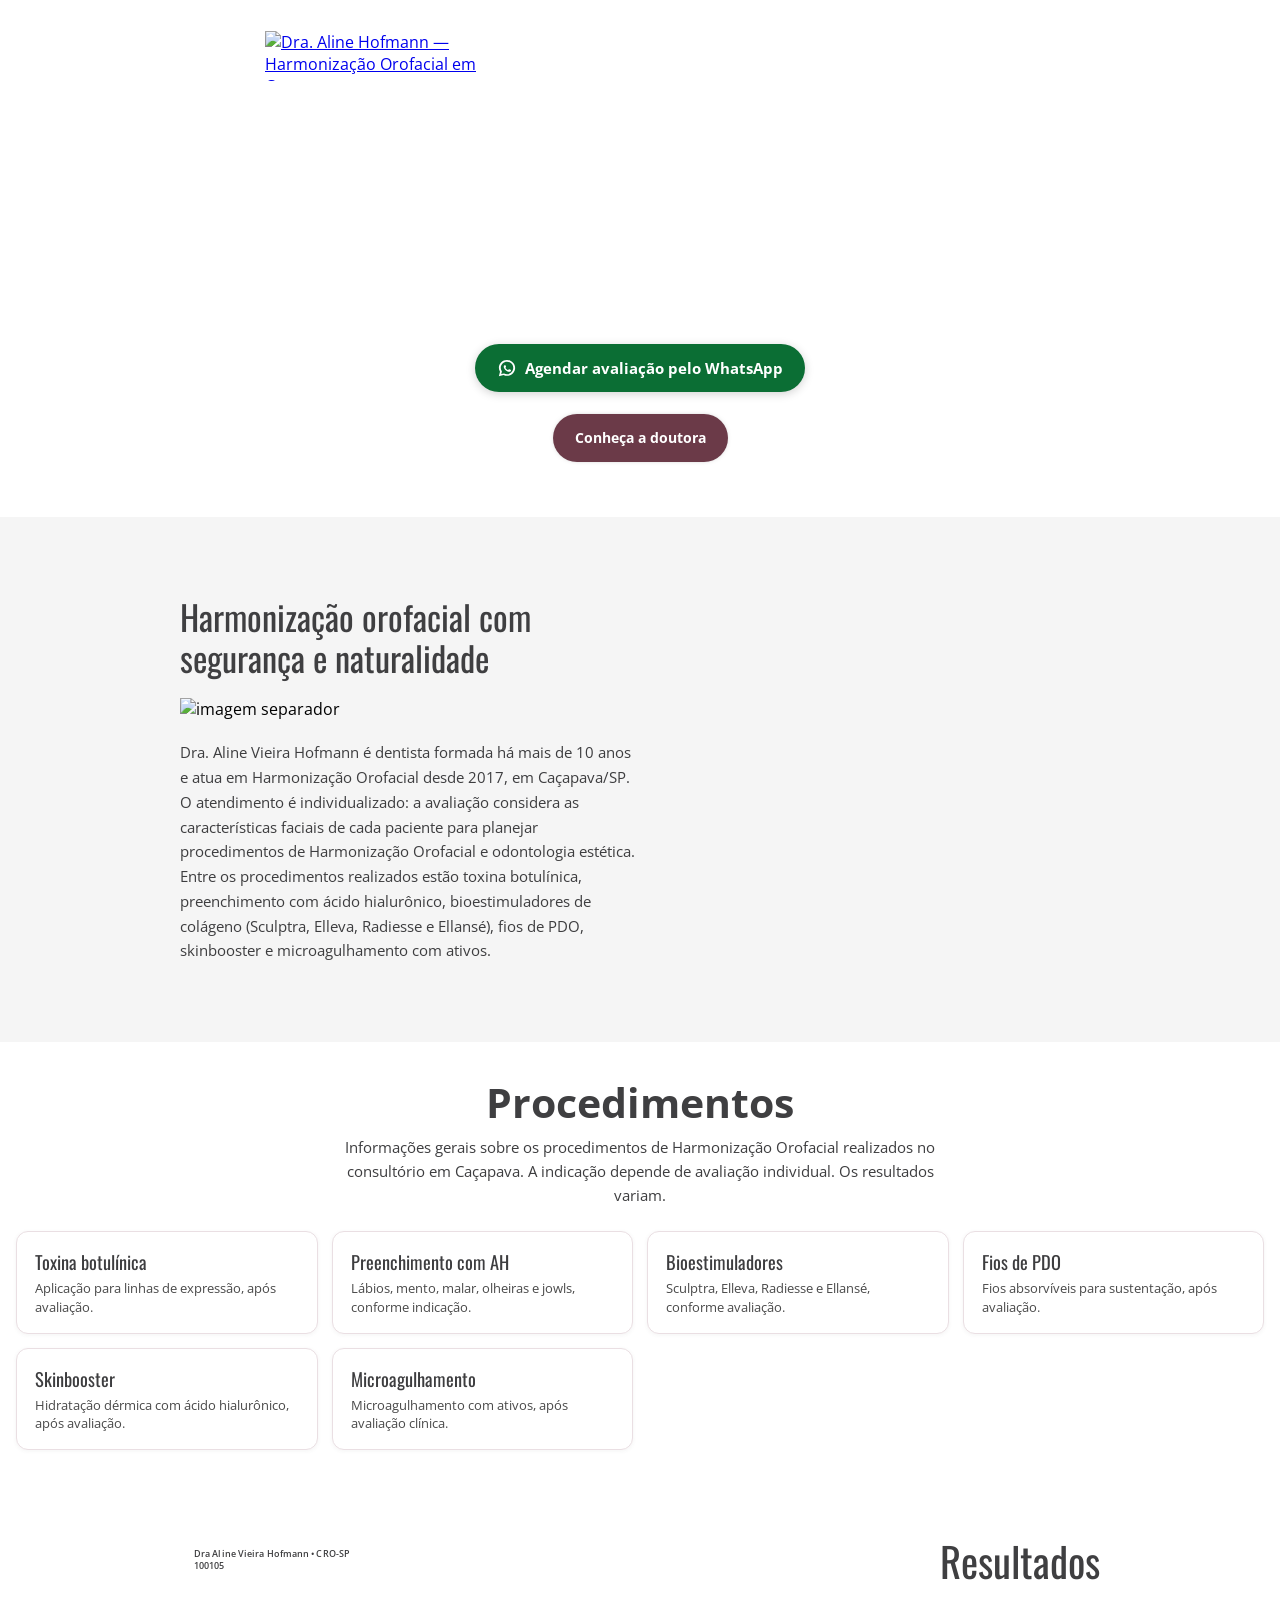
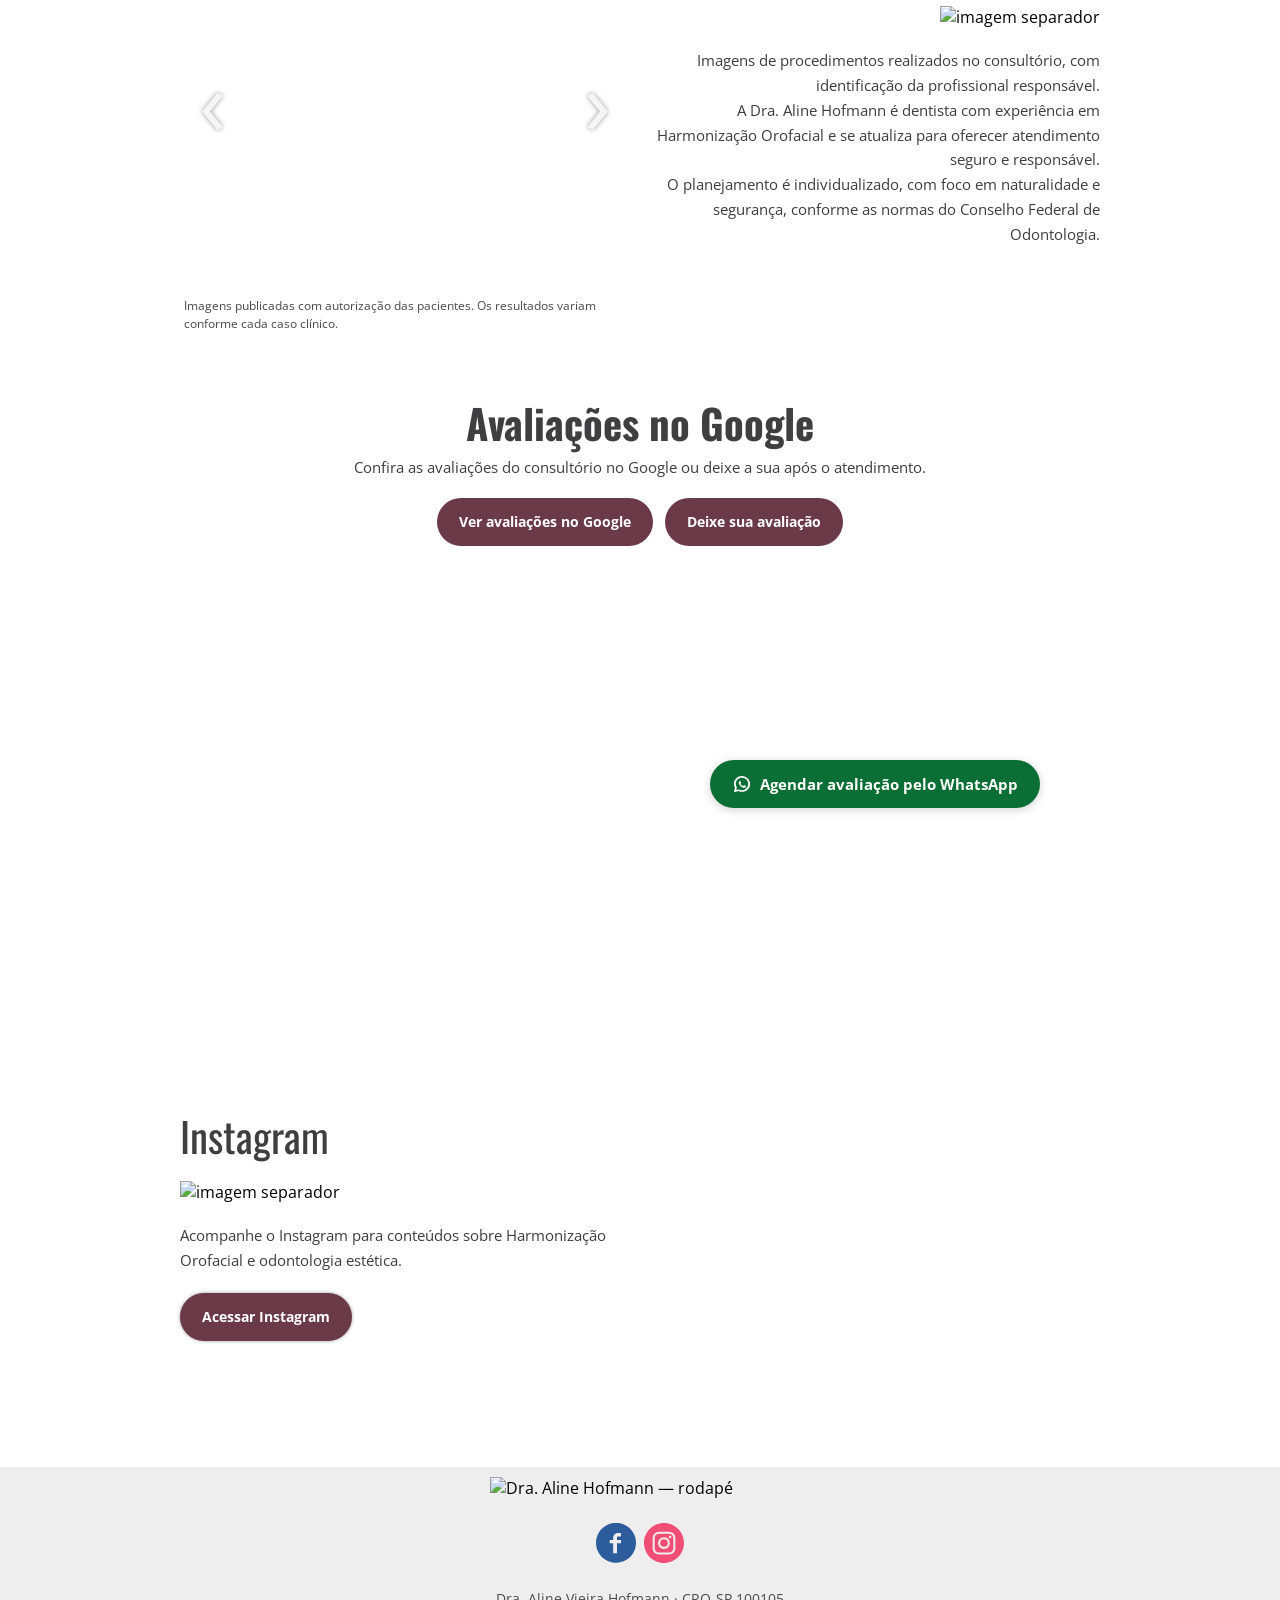
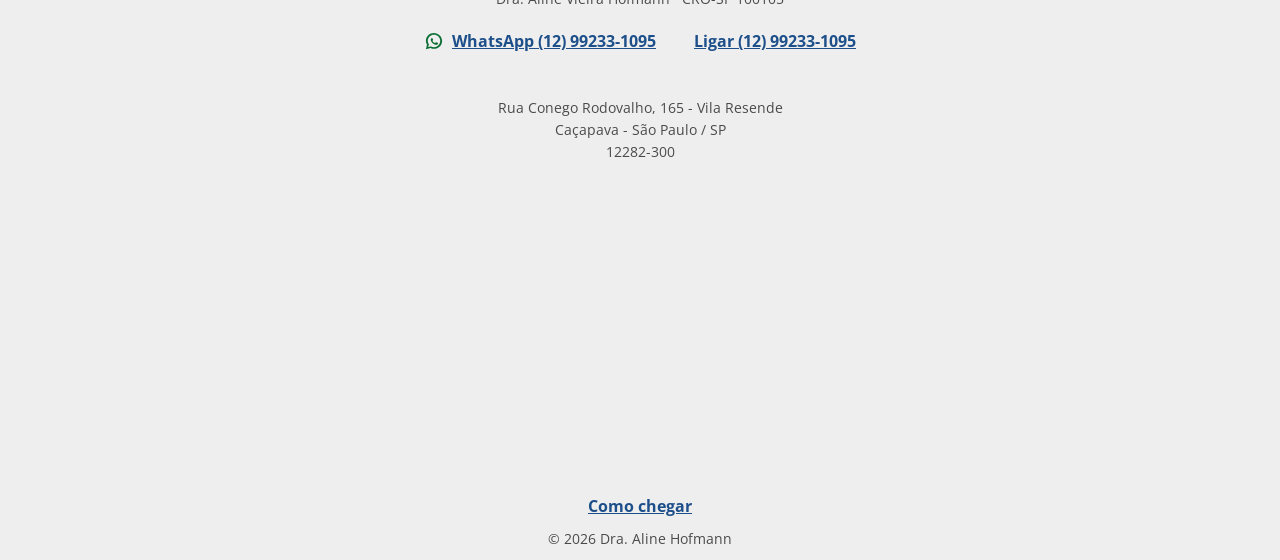
==== commit 8eade369: "Remove lifting de temporal e lipoaspiração de papada do site A profissional não realiza mais esses p" ====
--- a/index.html
+++ b/index.html
@@ -7,10 +7,10 @@
     <meta name="robots" content="index,follow">
     <title>Harmonização Orofacial em Caçapava | Dra. Aline Hofmann</title>
     <meta name="description" content="Harmonização Orofacial e odontologia estética em Caçapava, Taubaté, São José dos Campos e Vale do Paraíba. Dra. Aline Vieira Hofmann, CRO-SP 100105. Agende avaliação pelo WhatsApp.">
-    <meta name="keywords" content="harmonização orofacial, dentista, Caçapava, Taubaté, São José dos Campos, Vale do Paraíba, toxina botulínica, preenchimento, ácido hialurônico, bioestimuladores, Sculptra, Elleva, Radiesse, Ellansé, fios de PDO, skinbooster, microagulhamento, lipoaspiração de papada, lifting de temporal">
+    <meta name="keywords" content="harmonização orofacial, dentista, Caçapava, Taubaté, São José dos Campos, Vale do Paraíba, toxina botulínica, preenchimento, ácido hialurônico, bioestimuladores, Sculptra, Elleva, Radiesse, Ellansé, fios de PDO, skinbooster, microagulhamento">
 
     <meta property="og:title" content="Harmonização Orofacial em Caçapava | Dra. Aline Hofmann">
-    <meta property="og:description" content="Dra. Aline Vieira Hofmann, CRO-SP 100105. Harmonização Orofacial e odontologia estética em Caçapava, Taubaté, São José dos Campos e Vale do Paraíba. Toxina botulínica, preenchimento com ácido hialurônico, bioestimuladores, fios de PDO, skinbooster, microagulhamento, lipoaspiração de papada e lifting de temporal.">
+    <meta property="og:description" content="Dra. Aline Vieira Hofmann, CRO-SP 100105. Harmonização Orofacial e odontologia estética em Caçapava, Taubaté, São José dos Campos e Vale do Paraíba. Toxina botulínica, preenchimento com ácido hialurônico, bioestimuladores, fios de PDO, skinbooster, microagulhamento.">
     <meta property="og:locale" content="pt_BR">
     <meta property="og:type" content="website">
     <meta property="og:url" content="https://www.alinehofmann.com.br/">
@@ -182,8 +182,6 @@
                               <li><a href="/harmonizacao-orofacial/fios-de-pdo/">Fios de PDO</a></li>
                               <li><a href="/harmonizacao-orofacial/skinbooster/">Skinbooster</a></li>
                               <li><a href="/harmonizacao-orofacial/microagulhamento-com-ativos/">Microagulhamento com ativos</a></li>
-                              <li><a href="/harmonizacao-orofacial/lipoaspiracao-de-papada/">Lipoaspiração cirúrgica de papada</a></li>
-                              <li><a href="/harmonizacao-orofacial/lifting-de-temporal/">Lifting de temporal</a></li>
                             </ul>
                           </li>
                           <li><a href="#resultados">RESULTADOS</a></li>
@@ -279,7 +277,7 @@
                       <div class="text-editor sobre-copy">
                         <p>Dra. Aline Vieira Hofmann é dentista formada há mais de 10 anos e atua em Harmonização Orofacial desde 2017, em Caçapava/SP.</p>
                         <p>O atendimento é individualizado: a avaliação considera as características faciais de cada paciente para planejar procedimentos de Harmonização Orofacial e odontologia estética.</p>
-                        <p>Entre os procedimentos realizados estão toxina botulínica, preenchimento com ácido hialurônico, bioestimuladores de colágeno (Sculptra, Elleva, Radiesse e Ellansé), fios de PDO, skinbooster, microagulhamento com ativos, lipoaspiração cirúrgica de papada e lifting de temporal.</p>
+                        <p>Entre os procedimentos realizados estão toxina botulínica, preenchimento com ácido hialurônico, bioestimuladores de colágeno (Sculptra, Elleva, Radiesse e Ellansé), fios de PDO, skinbooster e microagulhamento com ativos.</p>
                       </div>
                     </div>
                   </div>
@@ -301,8 +299,6 @@
             <a class="procedimento-card" href="/harmonizacao-orofacial/fios-de-pdo/"><span class="card-title">Fios de PDO</span><p>Fios absorvíveis para sustentação, após avaliação.</p></a>
             <a class="procedimento-card" href="/harmonizacao-orofacial/skinbooster/"><span class="card-title">Skinbooster</span><p>Hidratação dérmica com ácido hialurônico, após avaliação.</p></a>
             <a class="procedimento-card" href="/harmonizacao-orofacial/microagulhamento-com-ativos/"><span class="card-title">Microagulhamento</span><p>Microagulhamento com ativos, após avaliação clínica.</p></a>
-            <a class="procedimento-card" href="/harmonizacao-orofacial/lipoaspiracao-de-papada/"><span class="card-title">Lipoaspiração de papada</span><p>Lipoaspiração cirúrgica de papada, após avaliação.</p></a>
-            <a class="procedimento-card" href="/harmonizacao-orofacial/lifting-de-temporal/"><span class="card-title">Lifting de temporal</span><p>Lifting da região temporal, após avaliação.</p></a>
           </div>
         </div>
       </section>
@@ -336,7 +332,7 @@
                       >
                         <div class="image-wrapper">
                           <img class="owl-lazy"
-                            alt="Antes e depois de lipoaspiração cirúrgica de papada"
+                            alt="Antes e depois de procedimento de Harmonização Orofacial"
                             data-height="666"
                             data-href=""
                             data-index="0"
@@ -344,12 +340,12 @@
                             data-src="https://www.alinehofmann.com.br/assets/images/gallery/resultado-1.jpg"
                             data-target="_self"
                             data-width="1000"
-                            title="Lipoaspiração cirúrgica de papada">
+                            title="Harmonização Orofacial">
                           <span class="resultado-credit">Dra Aline Vieira Hofmann • CRO-SP 100105</span>
                         </div>
                         <div class="image-wrapper">
                           <img class="owl-lazy"
-                            alt="Antes e depois de lipoaspiração de papada, preenchimento de mandíbula e jowls e refinamento do sulco nasolabial com ácido hialurônico"
+                            alt="Antes e depois de preenchimento de mandíbula e jowls e refinamento do sulco nasolabial com ácido hialurônico"
                             data-height="666"
                             data-href=""
                             data-index="1"
@@ -357,7 +353,7 @@
                             data-src="https://www.alinehofmann.com.br/assets/images/gallery/resultado-2.jpg"
                             data-target="_self"
                             data-width="1000"
-                            title="Lipoaspiração de papada e preenchimento de mandíbula">
+                            title="Preenchimento de mandíbula e sulco nasolabial">
                           <span class="resultado-credit">Dra Aline Vieira Hofmann • CRO-SP 100105</span>
                         </div>
                         <div class="image-wrapper">
@@ -388,7 +384,7 @@
                         </div>
                         <div class="image-wrapper">
                           <img class="owl-lazy"
-                            alt="Acompanhamento 10 dias após lipoaspiração cirúrgica de papada e de jowls"
+                            alt="Acompanhamento de resultado de Harmonização Orofacial"
                             data-height="675"
                             data-href=""
                             data-index="4"
@@ -396,12 +392,12 @@
                             data-src="https://www.alinehofmann.com.br/assets/images/gallery/resultado-5.jpg"
                             data-target="_self"
                             data-width="1080"
-                            title="Lipoaspiração cirúrgica de papada e jowls">
+                            title="Harmonização Orofacial">
                           <span class="resultado-credit">Dra Aline Vieira Hofmann • CRO-SP 100105</span>
                         </div>
                         <div class="image-wrapper">
                           <img class="owl-lazy"
-                            alt="Antes e depois de lifting de temporal"
+                            alt="Antes e depois de procedimento de Harmonização Orofacial"
                             data-height="720"
                             data-href=""
                             data-index="5"
@@ -409,12 +405,12 @@
                             data-src="https://www.alinehofmann.com.br/assets/images/gallery/resultado-6.jpg"
                             data-target="_self"
                             data-width="1080"
-                            title="Lifting de temporal">
+                            title="Harmonização Orofacial">
                           <span class="resultado-credit">Dra Aline Vieira Hofmann • CRO-SP 100105</span>
                         </div>
                         <div class="image-wrapper">
                           <img class="owl-lazy"
-                            alt="Antes e depois de lifting de temporal"
+                            alt="Antes e depois de procedimento de Harmonização Orofacial"
                             data-height="1441"
                             data-href=""
                             data-index="6"
@@ -422,7 +418,7 @@
                             data-src="https://www.alinehofmann.com.br/assets/images/gallery/resultado-7.jpg"
                             data-target="_self"
                             data-width="1080"
-                            title="Lifting de temporal">
+                            title="Harmonização Orofacial">
                           <span class="resultado-credit">Dra Aline Vieira Hofmann • CRO-SP 100105</span>
                         </div>
                         <div class="image-wrapper">
